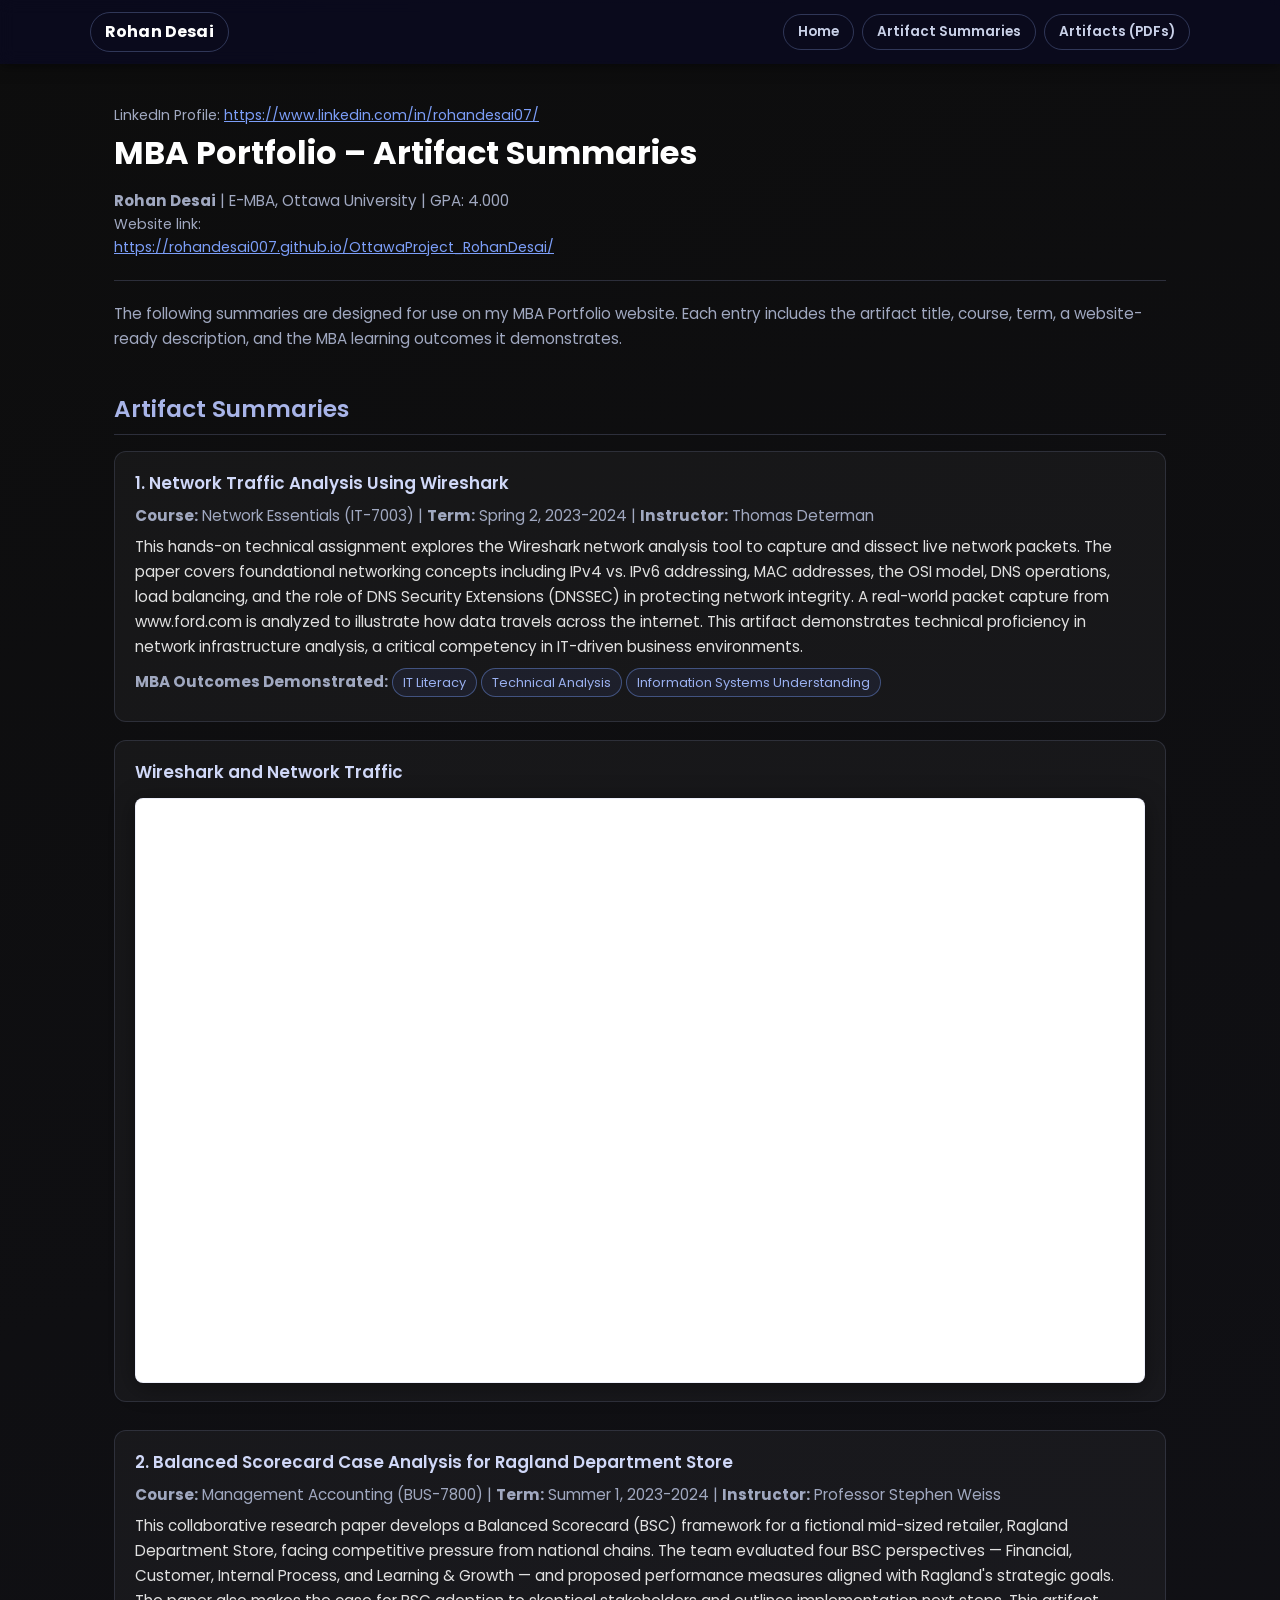
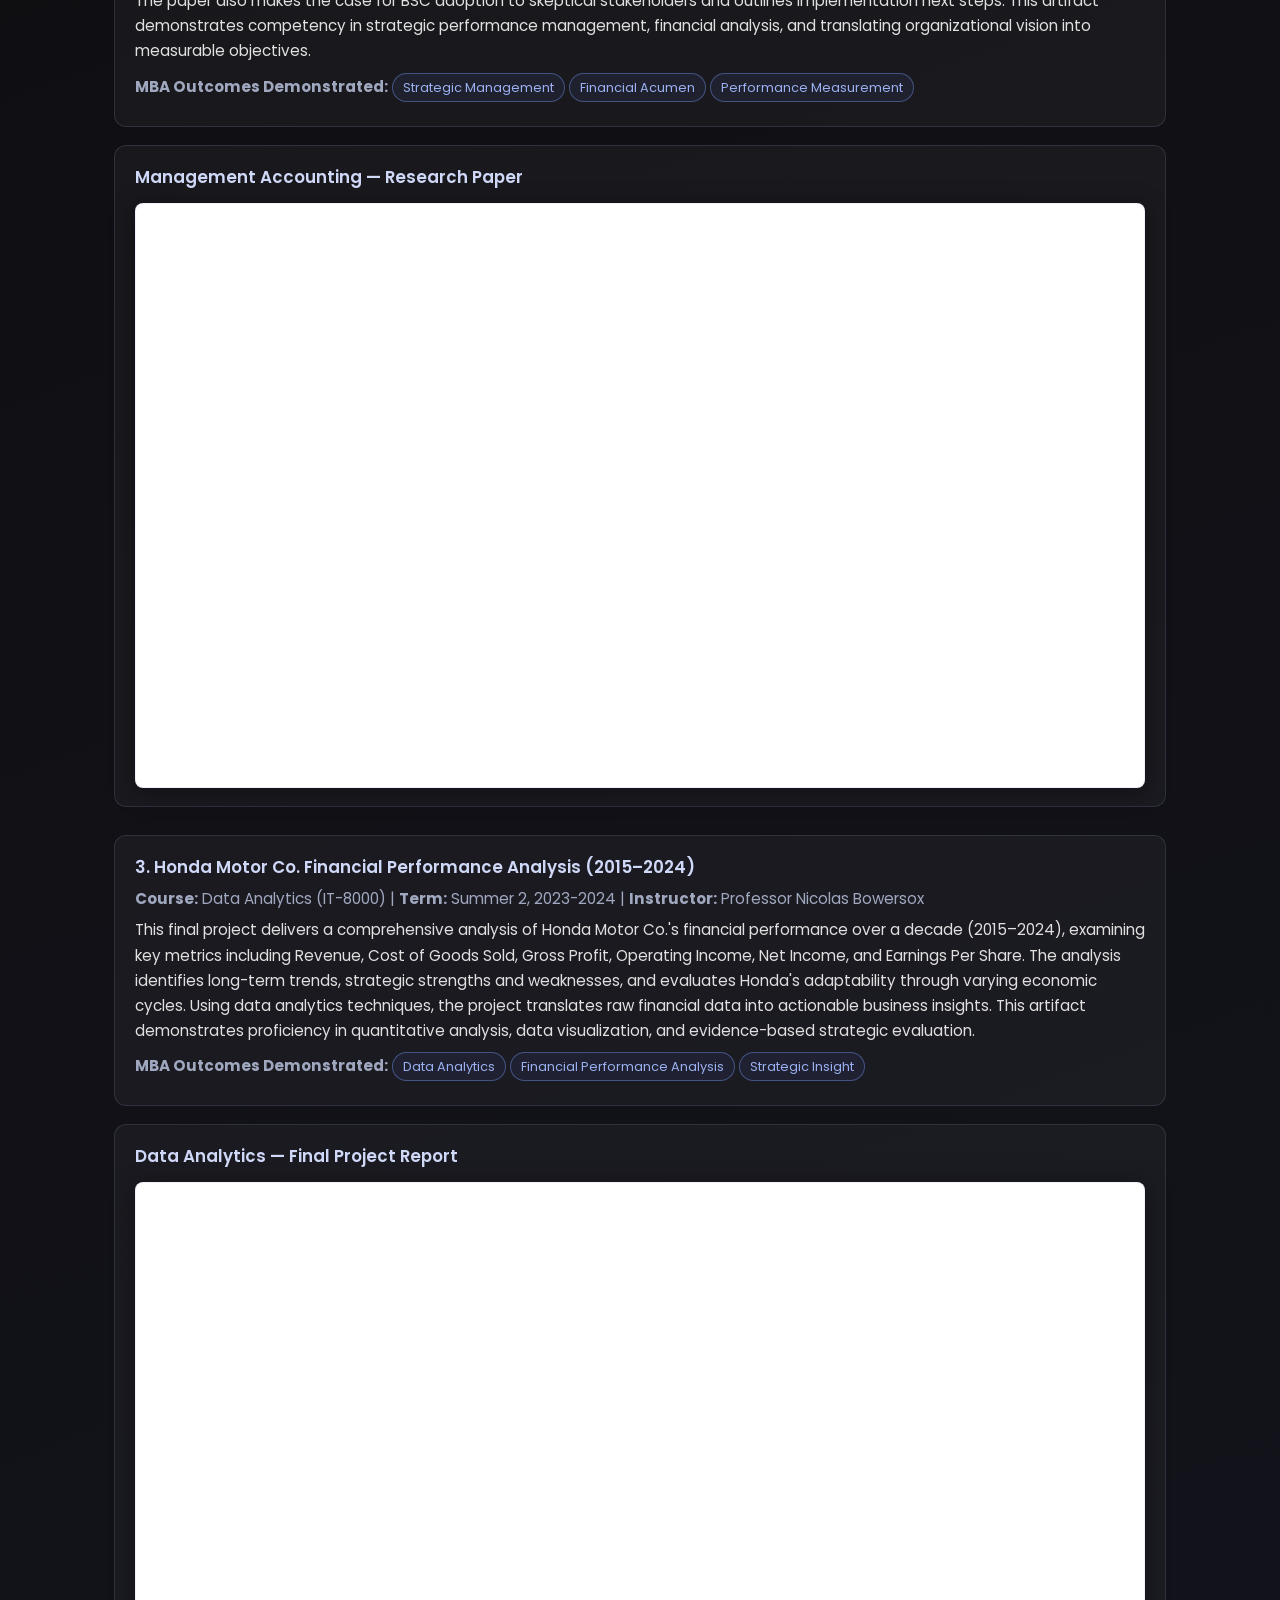
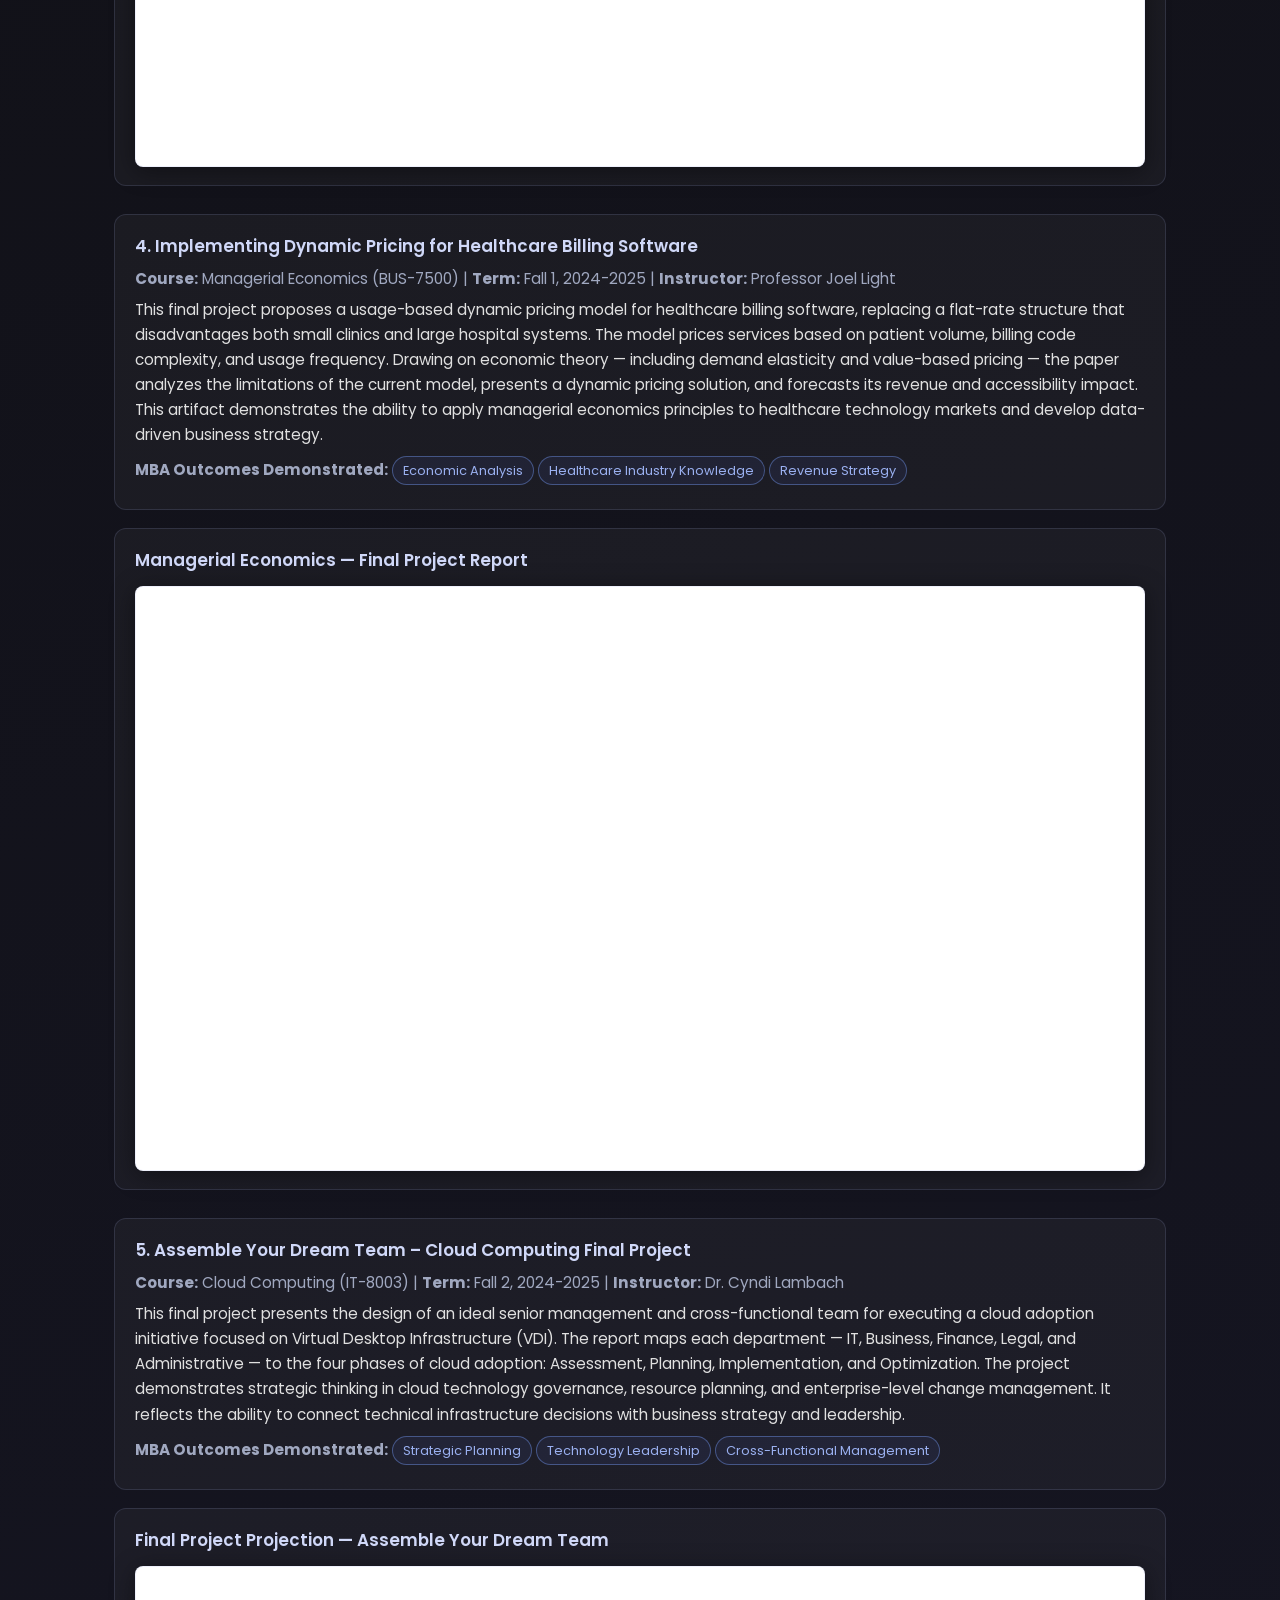
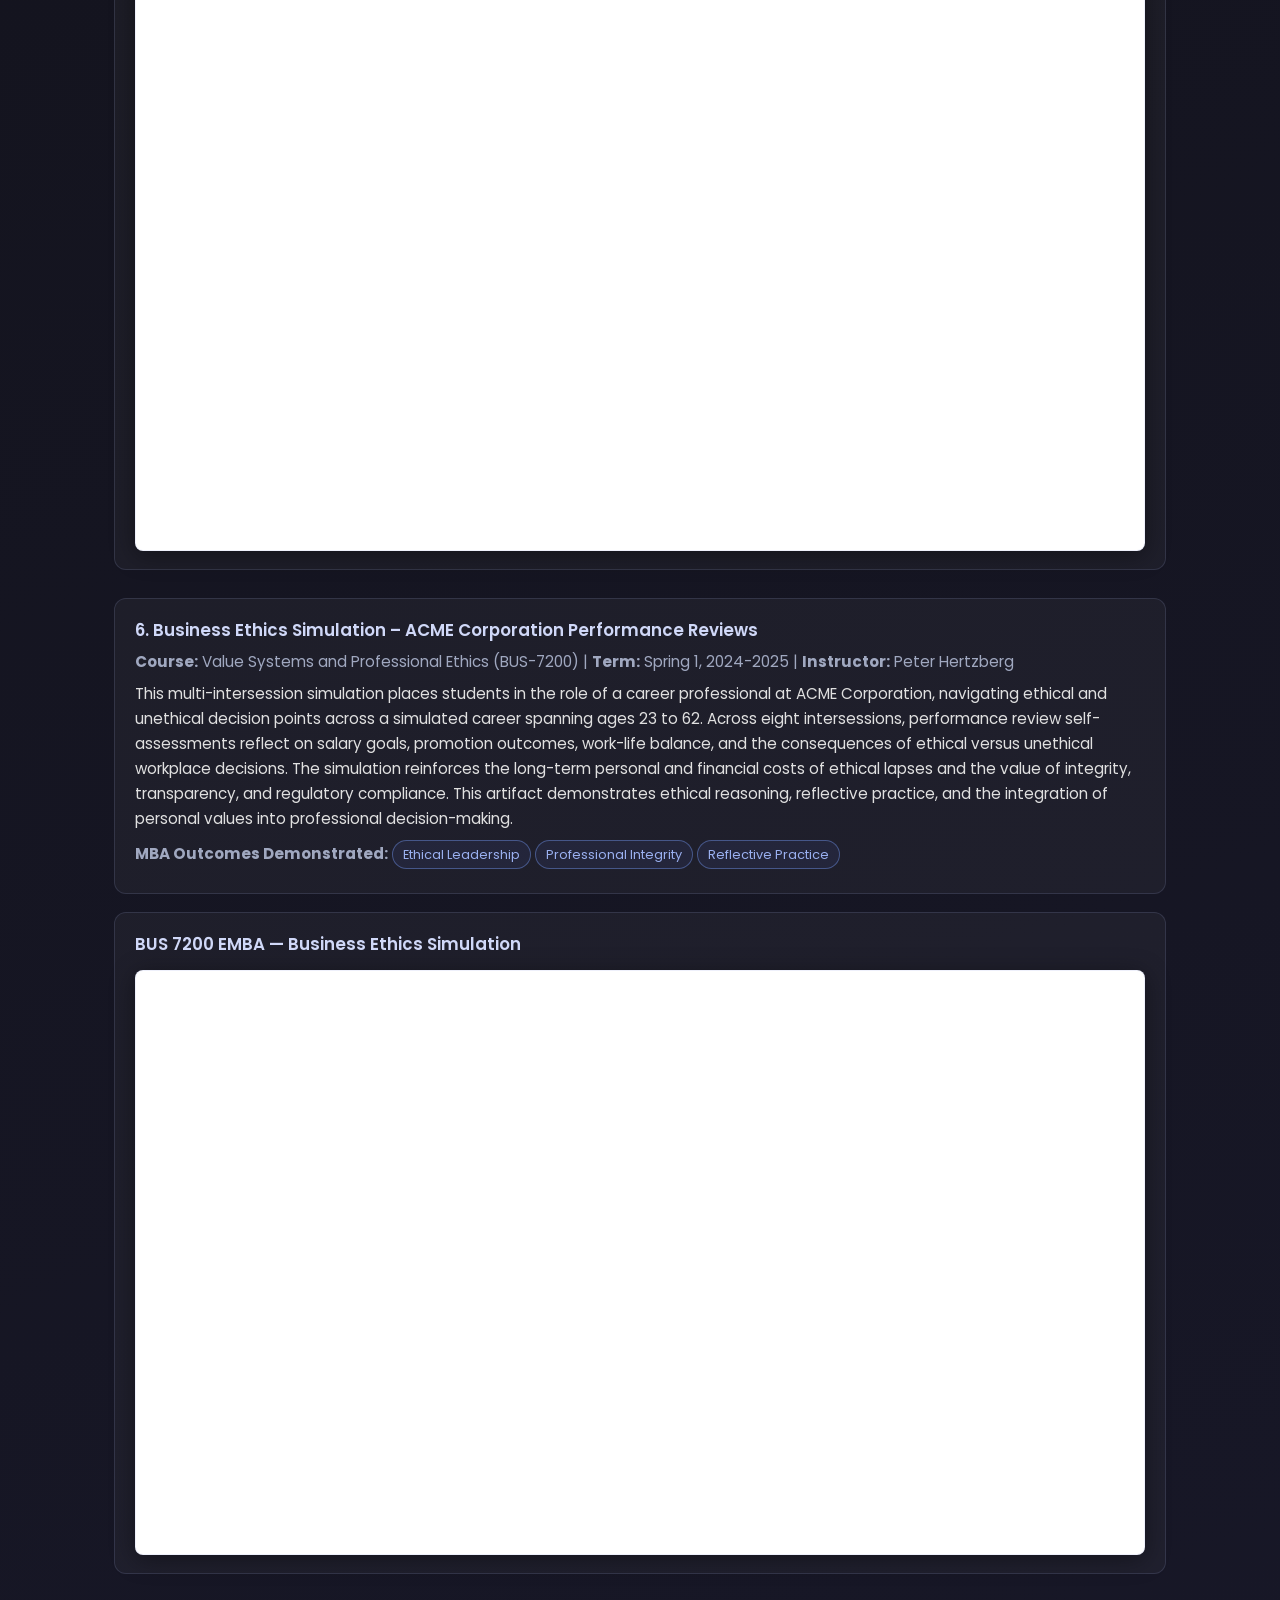
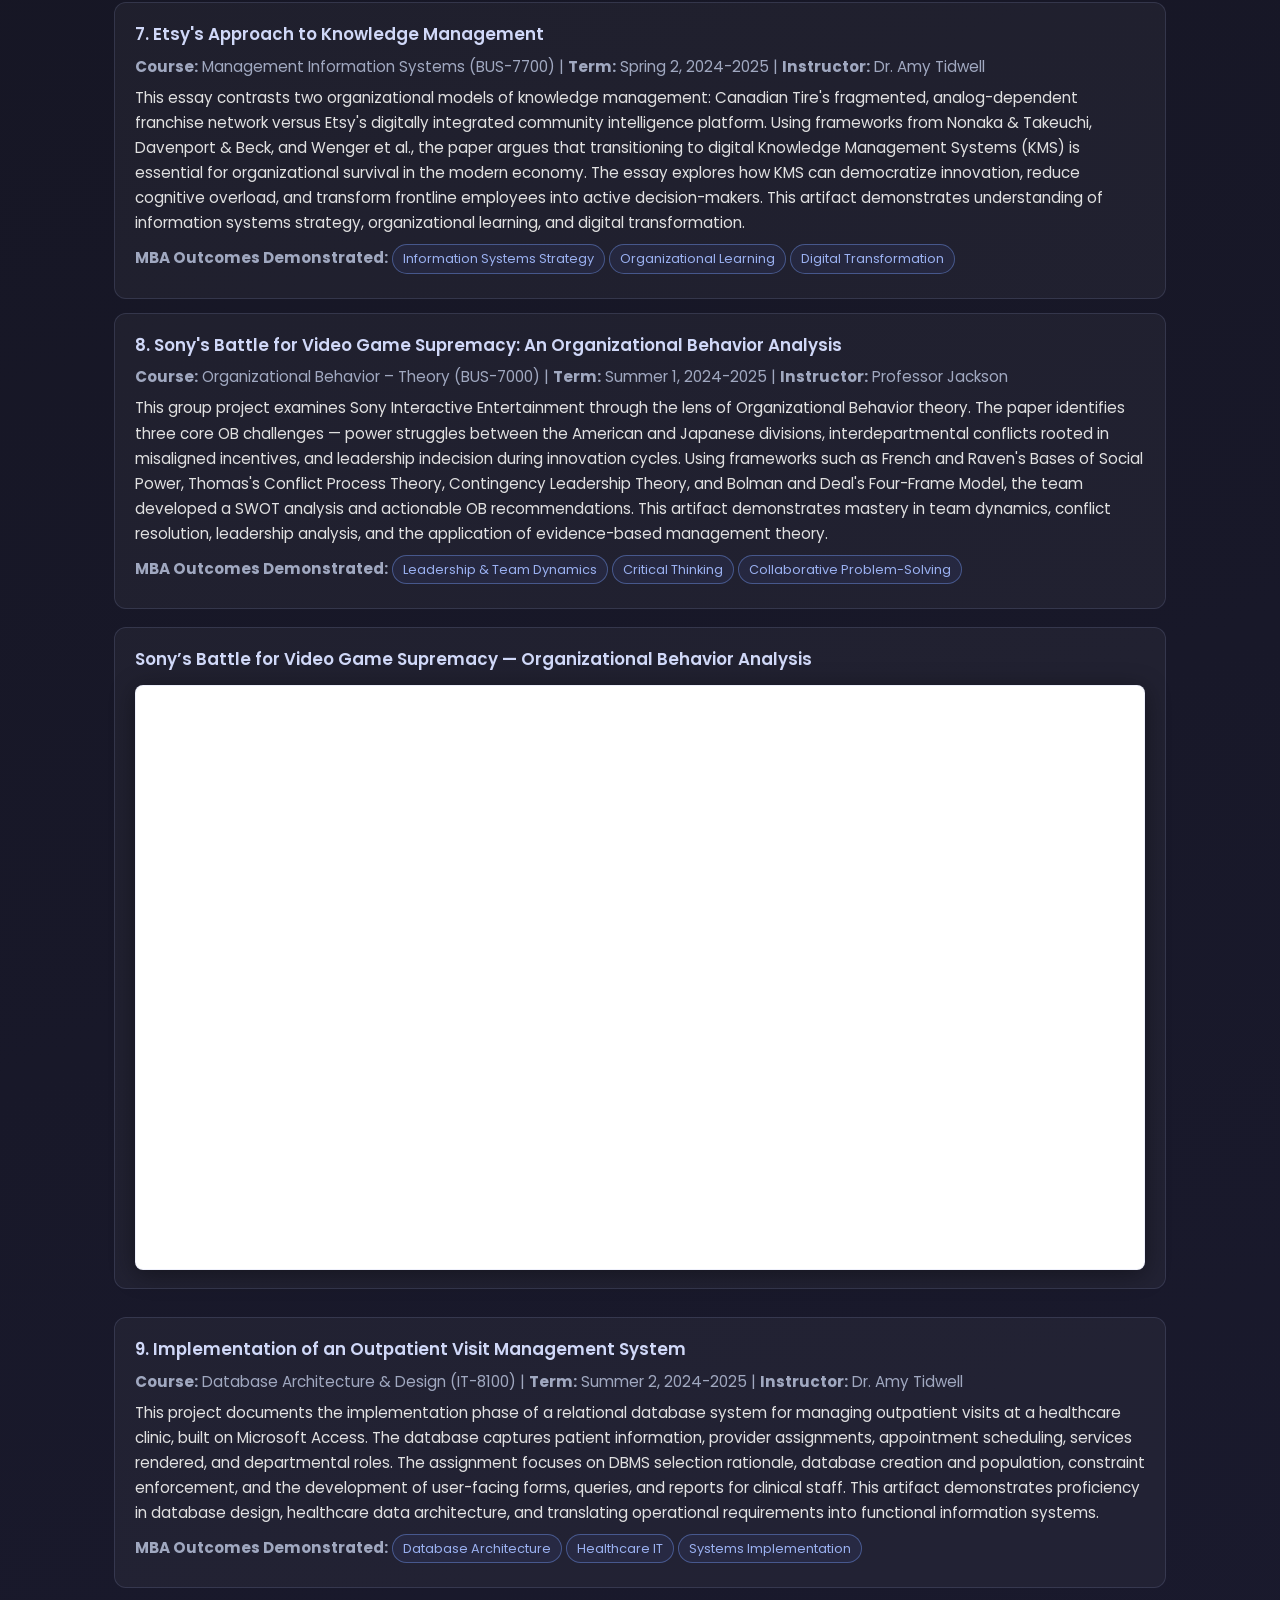
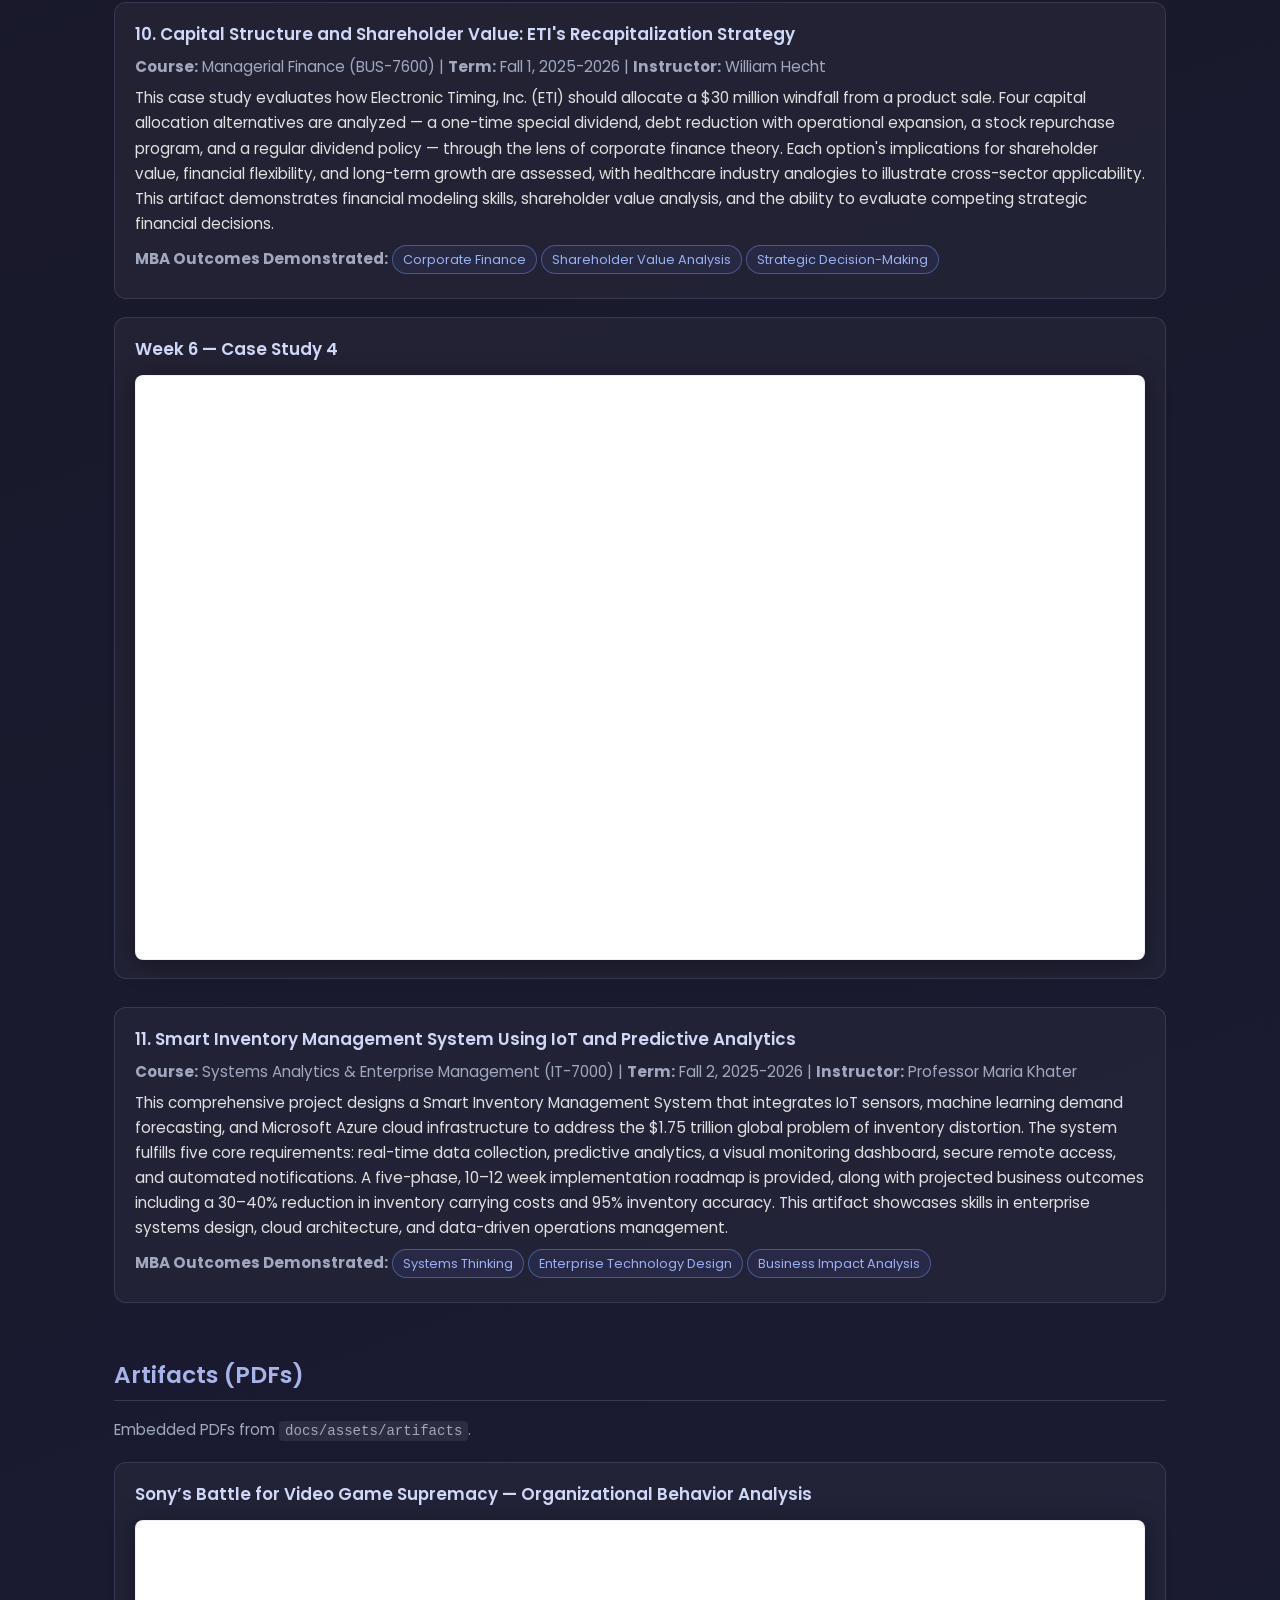
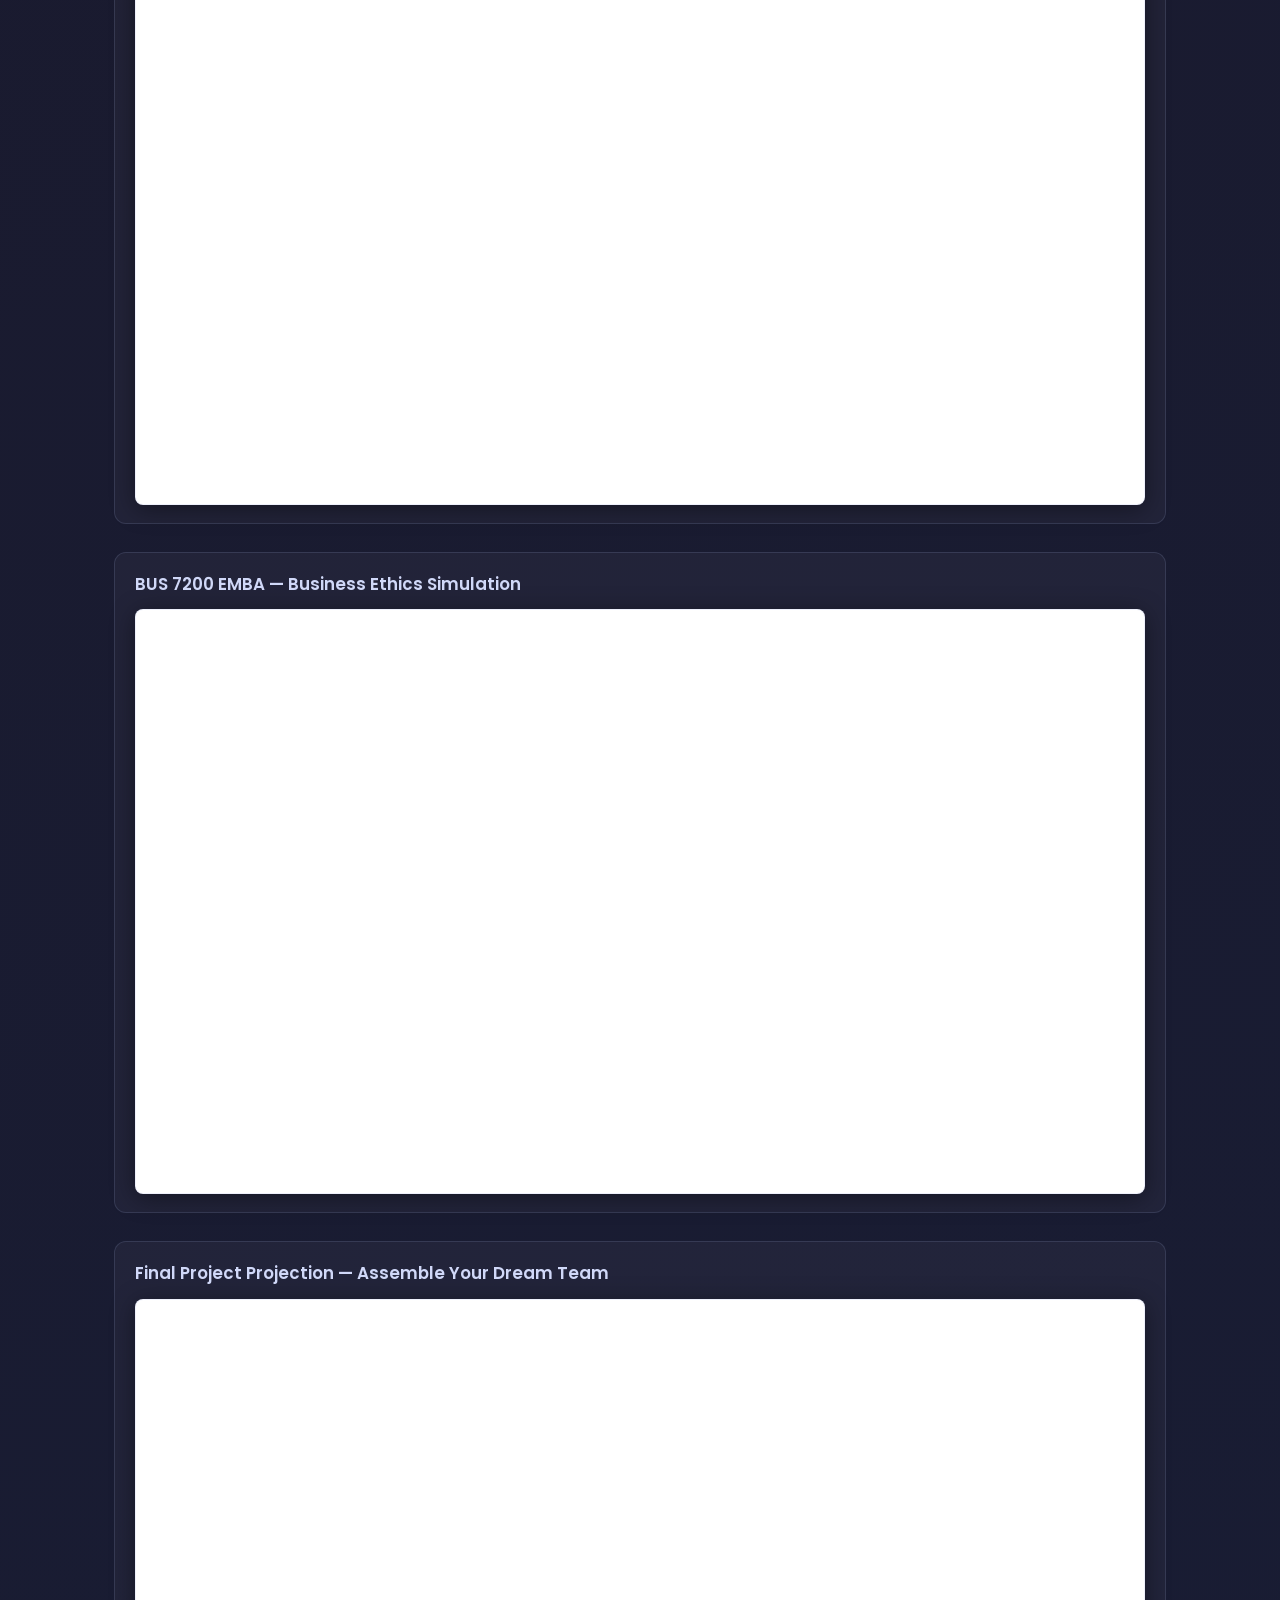
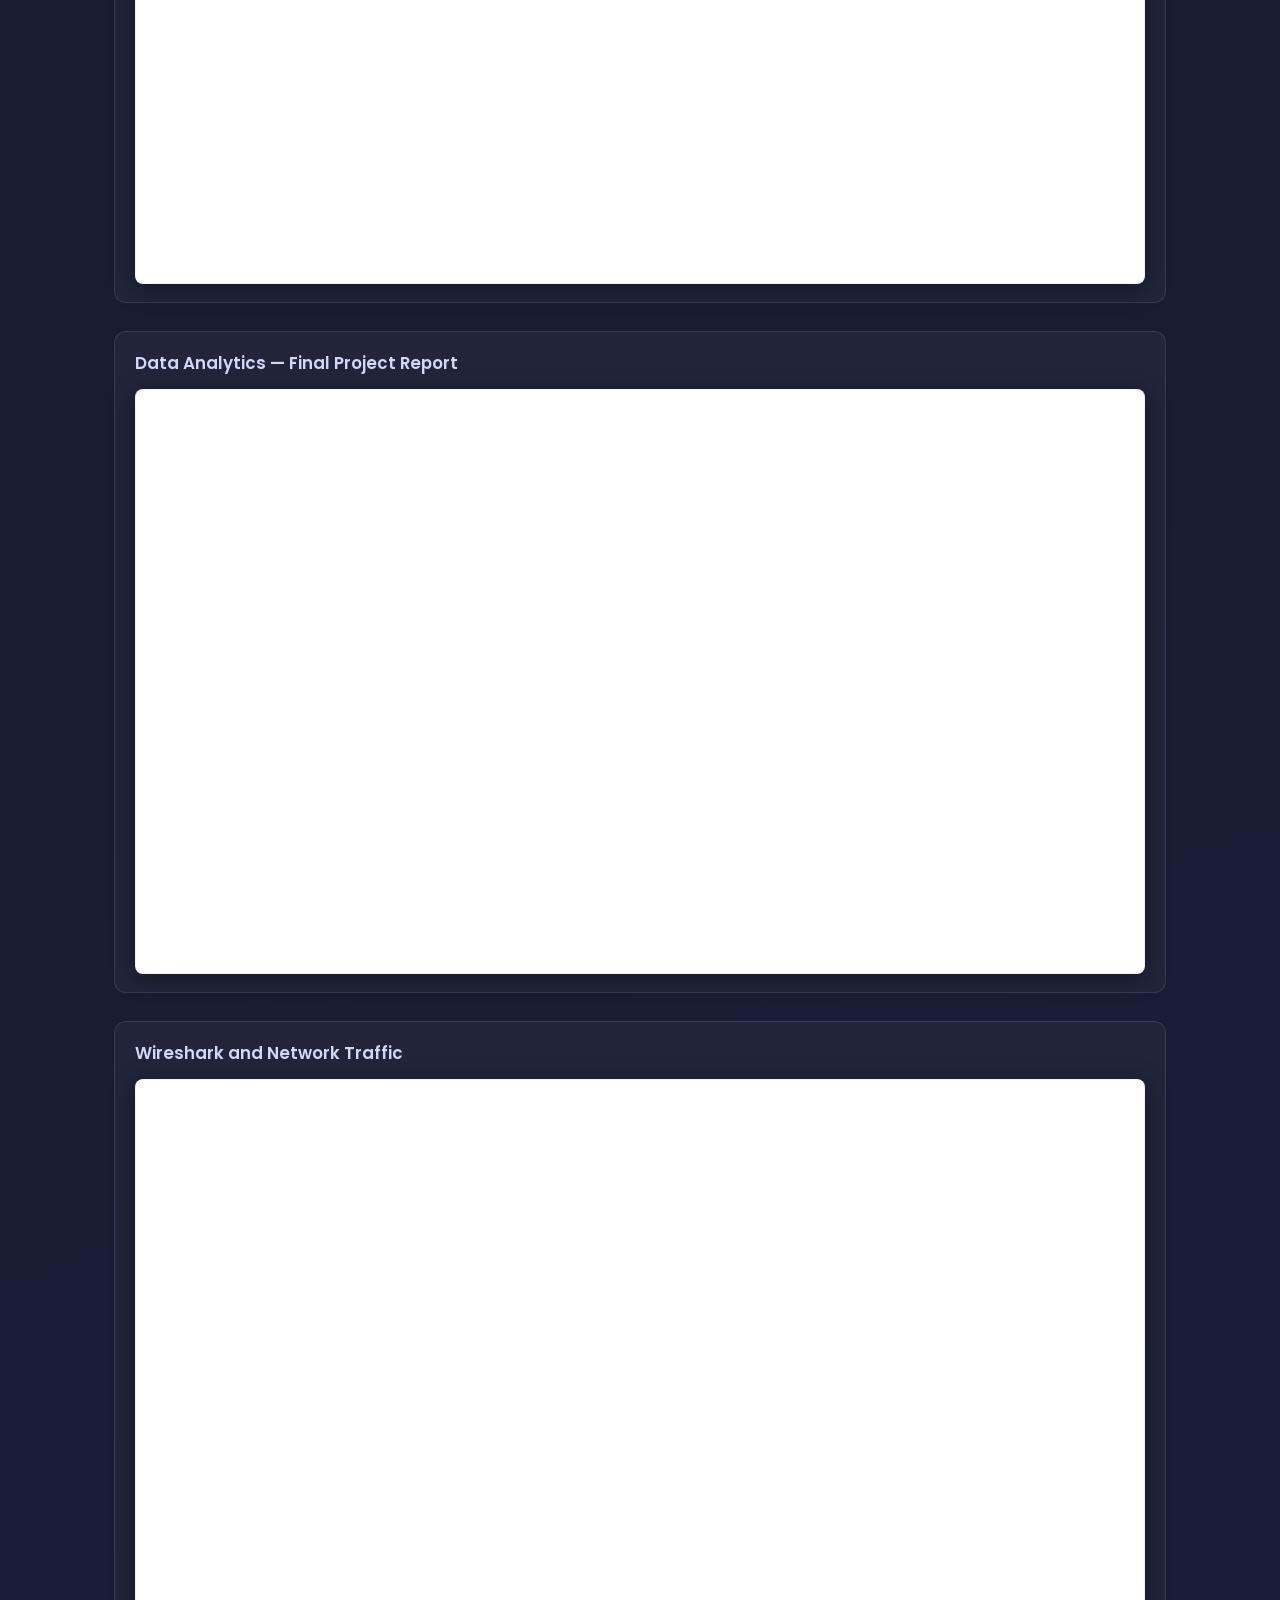
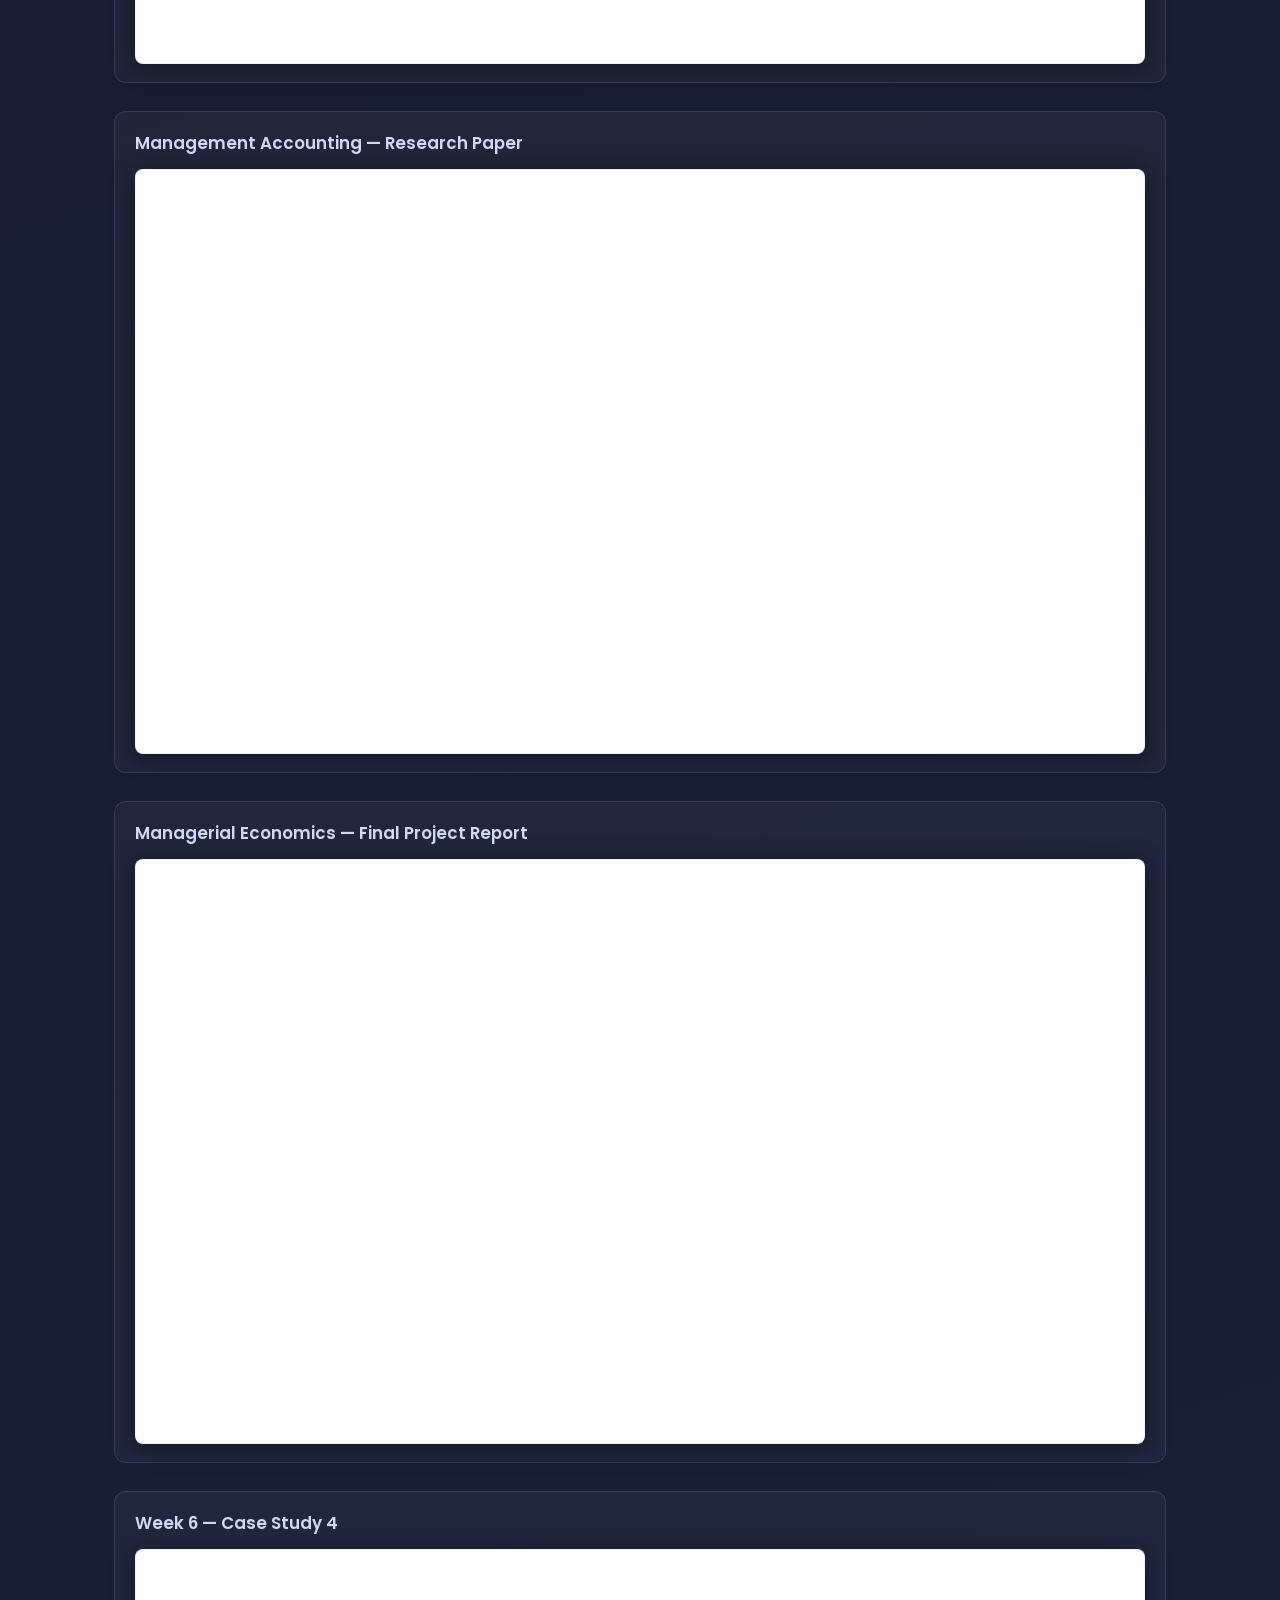
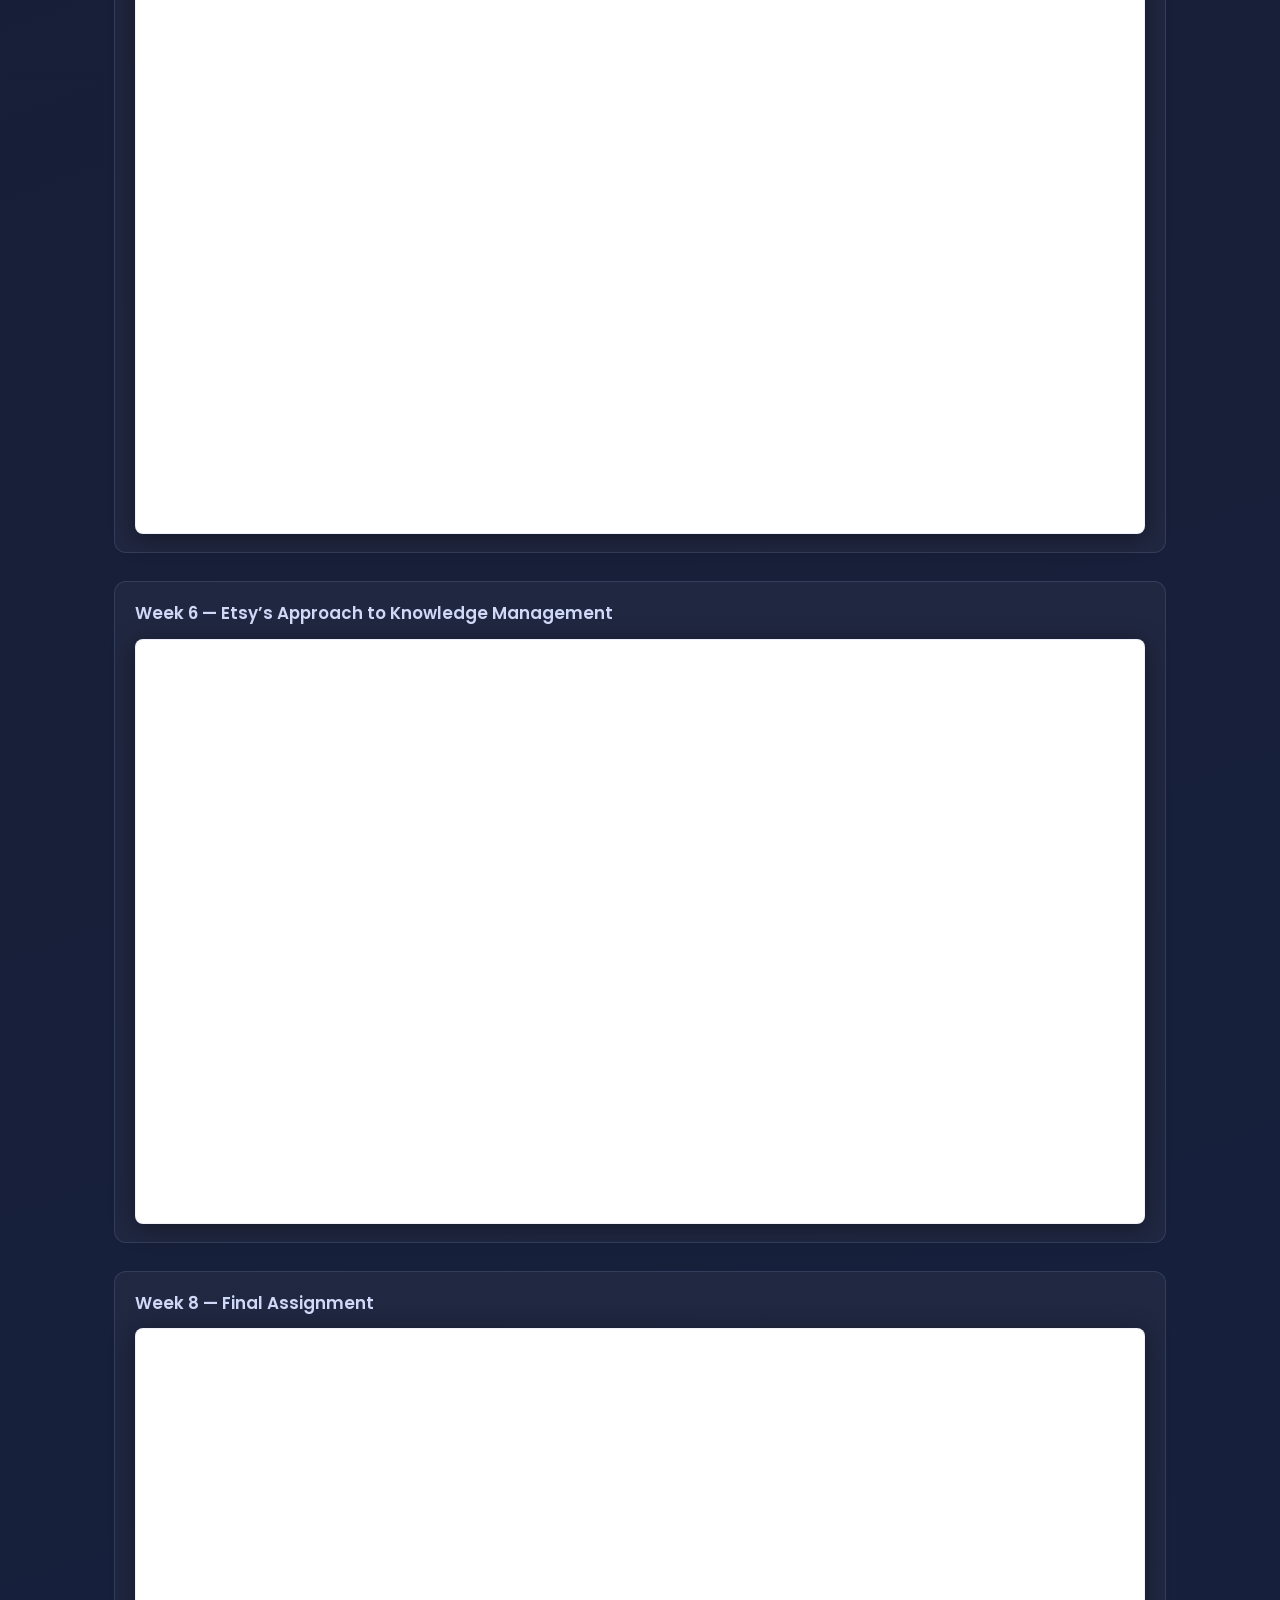
==== index.html @ d9ae275e "Update index.html" ====
<!DOCTYPE html>
<html lang="en">
<head>
  <meta charset="UTF-8" />
  <meta name="viewport" content="width=device-width, initial-scale=1.0" />
  <title>Rohan Desai — MBA Program Portfolio & Assessment</title>
  <link rel="stylesheet" href="docs/assets/style.css" />
</head>
<body>
  <nav>
    <div class="nav-inner">
      <a class="nav-brand" href="#home">Rohan Desai</a>
      <ul>
        <li><a href="#home">Home</a></li>
        <li><a href="#artifact-summaries">Artifact Summaries</a></li>
        <li><a href="#artifacts">Artifacts (PDFs)</a></li>
      </ul>
    </div>
  </nav>

  <header id="home">
    <p class="muted small">LinkedIn Profile: <a href="https://www.linkedin.com/in/rohandesai07/" target="_blank" rel="noopener">https://www.linkedin.com/in/rohandesai07/</a></p>
    <h1>MBA Portfolio – Artifact Summaries</h1>
    <p class="muted"><b>Rohan Desai</b> | E-MBA, Ottawa University | GPA: 4.000</p>
    <p class="muted small">
      Website link: <br />
      <a href="https://rohandesai007.github.io/OttawaProject_RohanDesai/" target="_blank" rel="noopener">
        https://rohandesai007.github.io/OttawaProject_RohanDesai/
      </a>
    </p>
    <hr />
    <p class="muted">
      The following summaries are designed for use on my MBA Portfolio website. Each entry includes the artifact title,
      course, term, a website-ready description, and the MBA learning outcomes it demonstrates.
    </p>
  </header>

  <section id="artifact-summaries">
    <h2>Artifact Summaries</h2>

    <div class="summary">
      <h3>1. Network Traffic Analysis Using Wireshark</h3>
      <p class="muted"><b>Course:</b> Network Essentials (IT-7003) | <b>Term:</b> Spring 2, 2023-2024 | <b>Instructor:</b> Thomas Determan</p>
      <p>
        This hands-on technical assignment explores the Wireshark network analysis tool to capture and dissect live network packets.
        The paper covers foundational networking concepts including IPv4 vs. IPv6 addressing, MAC addresses, the OSI model, DNS operations,
        load balancing, and the role of DNS Security Extensions (DNSSEC) in protecting network integrity. A real-world packet capture from
        www.ford.com is analyzed to illustrate how data travels across the internet. This artifact demonstrates technical proficiency in network
        infrastructure analysis, a critical competency in IT-driven business environments.
      </p>
      <p class="muted"><b>MBA Outcomes Demonstrated:</b>
        <span class="tag">IT Literacy</span><span class="tag">Technical Analysis</span><span class="tag">Information Systems Understanding</span>
      </p>
    </div>

        <div class="artifact">
      <h3>Wireshark and Network Traffic</h3>
      <iframe src="docs/assets/artifacts/Intersession_Five_Assignment-_Wireshark_and_Network_Traffic.pdf#toolbar=0&navpanes=0"></iframe>
    </div>

    <div class="summary">
      <h3>2. Balanced Scorecard Case Analysis for Ragland Department Store</h3>
      <p class="muted"><b>Course:</b> Management Accounting (BUS-7800) | <b>Term:</b> Summer 1, 2023-2024 | <b>Instructor:</b> Professor Stephen Weiss</p>
      <p>
        This collaborative research paper develops a Balanced Scorecard (BSC) framework for a fictional mid-sized retailer, Ragland Department Store,
        facing competitive pressure from national chains. The team evaluated four BSC perspectives — Financial, Customer, Internal Process, and Learning & Growth —
        and proposed performance measures aligned with Ragland's strategic goals. The paper also makes the case for BSC adoption to skeptical stakeholders and outlines
        implementation next steps. This artifact demonstrates competency in strategic performance management, financial analysis, and translating organizational vision into
        measurable objectives.
      </p>
      <p class="muted"><b>MBA Outcomes Demonstrated:</b>
        <span class="tag">Strategic Management</span><span class="tag">Financial Acumen</span><span class="tag">Performance Measurement</span>
      </p>
    </div>

        <div class="artifact">
      <h3>Management Accounting — Research Paper</h3>
      <iframe src="docs/assets/artifacts/Management_Accounting_-_Intersession_8_-Research_Paper.pdf#toolbar=0&navpanes=0"></iframe>
    </div>


    <div class="summary">
      <h3>3. Honda Motor Co. Financial Performance Analysis (2015–2024)</h3>
      <p class="muted"><b>Course:</b> Data Analytics (IT-8000) | <b>Term:</b> Summer 2, 2023-2024 | <b>Instructor:</b> Professor Nicolas Bowersox</p>
      <p>
        This final project delivers a comprehensive analysis of Honda Motor Co.'s financial performance over a decade (2015–2024), examining key metrics including
        Revenue, Cost of Goods Sold, Gross Profit, Operating Income, Net Income, and Earnings Per Share. The analysis identifies long-term trends, strategic strengths and
        weaknesses, and evaluates Honda's adaptability through varying economic cycles. Using data analytics techniques, the project translates raw financial data into actionable
        business insights. This artifact demonstrates proficiency in quantitative analysis, data visualization, and evidence-based strategic evaluation.
      </p>
      <p class="muted"><b>MBA Outcomes Demonstrated:</b>
        <span class="tag">Data Analytics</span><span class="tag">Financial Performance Analysis</span><span class="tag">Strategic Insight</span>
      </p>
    </div>

        <div class="artifact">
      <h3>Data Analytics — Final Project Report</h3>
      <iframe src="docs/assets/artifacts/Intersession_Eight_Data_Analytics_Final_Project_Report.pdf#toolbar=0&navpanes=0"></iframe>
    </div>

    <div class="summary">
      <h3>4. Implementing Dynamic Pricing for Healthcare Billing Software</h3>
      <p class="muted"><b>Course:</b> Managerial Economics (BUS-7500) | <b>Term:</b> Fall 1, 2024-2025 | <b>Instructor:</b> Professor Joel Light</p>
      <p>
        This final project proposes a usage-based dynamic pricing model for healthcare billing software, replacing a flat-rate structure that disadvantages both small clinics and
        large hospital systems. The model prices services based on patient volume, billing code complexity, and usage frequency. Drawing on economic theory — including demand
        elasticity and value-based pricing — the paper analyzes the limitations of the current model, presents a dynamic pricing solution, and forecasts its revenue and accessibility
        impact. This artifact demonstrates the ability to apply managerial economics principles to healthcare technology markets and develop data-driven business strategy.
      </p>
      <p class="muted"><b>MBA Outcomes Demonstrated:</b>
        <span class="tag">Economic Analysis</span><span class="tag">Healthcare Industry Knowledge</span><span class="tag">Revenue Strategy</span>
      </p>
    </div>


        <div class="artifact">
      <h3>Managerial Economics — Final Project Report</h3>
      <iframe src="docs/assets/artifacts/Managerial_Economics_Final_Project_Report.pdf#toolbar=0&navpanes=0"></iframe>
    </div>

    
    <div class="summary">
      <h3>5. Assemble Your Dream Team – Cloud Computing Final Project</h3>
      <p class="muted"><b>Course:</b> Cloud Computing (IT-8003) | <b>Term:</b> Fall 2, 2024-2025 | <b>Instructor:</b> Dr. Cyndi Lambach</p>
      <p>
        This final project presents the design of an ideal senior management and cross-functional team for executing a cloud adoption initiative focused on Virtual Desktop
        Infrastructure (VDI). The report maps each department — IT, Business, Finance, Legal, and Administrative — to the four phases of cloud adoption: Assessment, Planning,
        Implementation, and Optimization. The project demonstrates strategic thinking in cloud technology governance, resource planning, and enterprise-level change management.
        It reflects the ability to connect technical infrastructure decisions with business strategy and leadership.
      </p>
      <p class="muted"><b>MBA Outcomes Demonstrated:</b>
        <span class="tag">Strategic Planning</span><span class="tag">Technology Leadership</span><span class="tag">Cross-Functional Management</span>
      </p>
    </div>

     <div class="artifact">
      <h3>Final Project Projection — Assemble Your Dream Team</h3>
      <iframe src="docs/assets/artifacts/Final_Project_Projection-_Assemble_Your_Dream_Team.pdf#toolbar=0&navpanes=0"></iframe>
    </div>


    <div class="summary">
      <h3>6. Business Ethics Simulation – ACME Corporation Performance Reviews</h3>
      <p class="muted"><b>Course:</b> Value Systems and Professional Ethics (BUS-7200) | <b>Term:</b> Spring 1, 2024-2025 | <b>Instructor:</b> Peter Hertzberg</p>
      <p>
        This multi-intersession simulation places students in the role of a career professional at ACME Corporation, navigating ethical and unethical decision points across a simulated
        career spanning ages 23 to 62. Across eight intersessions, performance review self-assessments reflect on salary goals, promotion outcomes, work-life balance, and the
        consequences of ethical versus unethical workplace decisions. The simulation reinforces the long-term personal and financial costs of ethical lapses and the value of integrity,
        transparency, and regulatory compliance. This artifact demonstrates ethical reasoning, reflective practice, and the integration of personal values into professional decision-making.
      </p>
      <p class="muted"><b>MBA Outcomes Demonstrated:</b>
        <span class="tag">Ethical Leadership</span><span class="tag">Professional Integrity</span><span class="tag">Reflective Practice</span>
      </p>
    </div>

     <div class="artifact">
      <h3>BUS 7200 EMBA — Business Ethics Simulation</h3>
      <iframe src="docs/assets/artifacts/Final_BUS_7200_EMBA_Student_Report_-__Business_Ethics_Simulation.pdf#toolbar=0&navpanes=0"></iframe>
    </div>

    <div class="summary">
      <h3>7. Etsy's Approach to Knowledge Management</h3>
      <p class="muted"><b>Course:</b> Management Information Systems (BUS-7700) | <b>Term:</b> Spring 2, 2024-2025 | <b>Instructor:</b> Dr. Amy Tidwell</p>
      <p>
        This essay contrasts two organizational models of knowledge management: Canadian Tire's fragmented, analog-dependent franchise network versus Etsy's digitally integrated
        community intelligence platform. Using frameworks from Nonaka & Takeuchi, Davenport & Beck, and Wenger et al., the paper argues that transitioning to digital Knowledge
        Management Systems (KMS) is essential for organizational survival in the modern economy. The essay explores how KMS can democratize innovation, reduce cognitive overload,
        and transform frontline employees into active decision-makers. This artifact demonstrates understanding of information systems strategy, organizational learning, and digital transformation.
      </p>
      <p class="muted"><b>MBA Outcomes Demonstrated:</b>
        <span class="tag">Information Systems Strategy</span><span class="tag">Organizational Learning</span><span class="tag">Digital Transformation</span>
      </p>
    </div>

    <div class="summary">
      <h3>8. Sony's Battle for Video Game Supremacy: An Organizational Behavior Analysis</h3>
      <p class="muted"><b>Course:</b> Organizational Behavior – Theory (BUS-7000) | <b>Term:</b> Summer 1, 2024-2025 | <b>Instructor:</b> Professor Jackson</p>
      <p>
        This group project examines Sony Interactive Entertainment through the lens of Organizational Behavior theory. The paper identifies three core OB challenges — power struggles
        between the American and Japanese divisions, interdepartmental conflicts rooted in misaligned incentives, and leadership indecision during innovation cycles. Using frameworks
        such as French and Raven's Bases of Social Power, Thomas's Conflict Process Theory, Contingency Leadership Theory, and Bolman and Deal's Four-Frame Model, the team
        developed a SWOT analysis and actionable OB recommendations. This artifact demonstrates mastery in team dynamics, conflict resolution, leadership analysis, and the application
        of evidence-based management theory.
      </p>
      <p class="muted"><b>MBA Outcomes Demonstrated:</b>
        <span class="tag">Leadership & Team Dynamics</span><span class="tag">Critical Thinking</span><span class="tag">Collaborative Problem-Solving</span>
      </p>
    </div>

    <div class="artifact">
      <h3>Sony’s Battle for Video Game Supremacy — Organizational Behavior Analysis</h3>
      <iframe src="docs/assets/artifacts/Draft_Sony_s_Battle_for_Video_Game_Supremacy-_An_Organizational_Behavior_Analysis.pdf#toolbar=0&navpanes=0"></iframe>
    </div>

    

    <div class="summary">
      <h3>9. Implementation of an Outpatient Visit Management System</h3>
      <p class="muted"><b>Course:</b> Database Architecture & Design (IT-8100) | <b>Term:</b> Summer 2, 2024-2025 | <b>Instructor:</b> Dr. Amy Tidwell</p>
      <p>
        This project documents the implementation phase of a relational database system for managing outpatient visits at a healthcare clinic, built on Microsoft Access. The database
        captures patient information, provider assignments, appointment scheduling, services rendered, and departmental roles. The assignment focuses on DBMS selection rationale,
        database creation and population, constraint enforcement, and the development of user-facing forms, queries, and reports for clinical staff. This artifact demonstrates proficiency
        in database design, healthcare data architecture, and translating operational requirements into functional information systems.
      </p>
      <p class="muted"><b>MBA Outcomes Demonstrated:</b>
        <span class="tag">Database Architecture</span><span class="tag">Healthcare IT</span><span class="tag">Systems Implementation</span>
      </p>
    </div>

    <div class="summary">
      <h3>10. Capital Structure and Shareholder Value: ETI's Recapitalization Strategy</h3>
      <p class="muted"><b>Course:</b> Managerial Finance (BUS-7600) | <b>Term:</b> Fall 1, 2025-2026 | <b>Instructor:</b> William Hecht</p>
      <p>
        This case study evaluates how Electronic Timing, Inc. (ETI) should allocate a $30 million windfall from a product sale. Four capital allocation alternatives are analyzed — a
        one-time special dividend, debt reduction with operational expansion, a stock repurchase program, and a regular dividend policy — through the lens of corporate finance theory.
        Each option's implications for shareholder value, financial flexibility, and long-term growth are assessed, with healthcare industry analogies to illustrate cross-sector applicability.
        This artifact demonstrates financial modeling skills, shareholder value analysis, and the ability to evaluate competing strategic financial decisions.
      </p>
      <p class="muted"><b>MBA Outcomes Demonstrated:</b>
        <span class="tag">Corporate Finance</span><span class="tag">Shareholder Value Analysis</span><span class="tag">Strategic Decision-Making</span>
      </p>
    </div>

        <div class="artifact">
      <h3>Week 6 — Case Study 4</h3>
      <iframe src="docs/assets/artifacts/Week6_Case_Study4.pdf#toolbar=0&navpanes=0"></iframe>
    </div>

    <div class="summary">
      <h3>11. Smart Inventory Management System Using IoT and Predictive Analytics</h3>
      <p class="muted"><b>Course:</b> Systems Analytics & Enterprise Management (IT-7000) | <b>Term:</b> Fall 2, 2025-2026 | <b>Instructor:</b> Professor Maria Khater</p>
      <p>
        This comprehensive project designs a Smart Inventory Management System that integrates IoT sensors, machine learning demand forecasting, and Microsoft Azure cloud
        infrastructure to address the $1.75 trillion global problem of inventory distortion. The system fulfills five core requirements: real-time data collection, predictive analytics,
        a visual monitoring dashboard, secure remote access, and automated notifications. A five-phase, 10–12 week implementation roadmap is provided, along with projected business
        outcomes including a 30–40% reduction in inventory carrying costs and 95% inventory accuracy. This artifact showcases skills in enterprise systems design, cloud architecture,
        and data-driven operations management.
      </p>
      <p class="muted"><b>MBA Outcomes Demonstrated:</b>
        <span class="tag">Systems Thinking</span><span class="tag">Enterprise Technology Design</span><span class="tag">Business Impact Analysis</span>
      </p>
    </div>
  </section>

  <section id="artifacts">
    <h2>Artifacts (PDFs)</h2>
    <p class="muted">Embedded PDFs from <code>docs/assets/artifacts</code>.</p>

    <div class="artifact">
      <h3>Sony’s Battle for Video Game Supremacy — Organizational Behavior Analysis</h3>
      <iframe src="docs/assets/artifacts/Draft_Sony_s_Battle_for_Video_Game_Supremacy-_An_Organizational_Behavior_Analysis.pdf#toolbar=0&navpanes=0"></iframe>
    </div>

    <div class="artifact">
      <h3>BUS 7200 EMBA — Business Ethics Simulation</h3>
      <iframe src="docs/assets/artifacts/Final_BUS_7200_EMBA_Student_Report_-__Business_Ethics_Simulation.pdf#toolbar=0&navpanes=0"></iframe>
    </div>

    <div class="artifact">
      <h3>Final Project Projection — Assemble Your Dream Team</h3>
      <iframe src="docs/assets/artifacts/Final_Project_Projection-_Assemble_Your_Dream_Team.pdf#toolbar=0&navpanes=0"></iframe>
    </div>

    <div class="artifact">
      <h3>Data Analytics — Final Project Report</h3>
      <iframe src="docs/assets/artifacts/Intersession_Eight_Data_Analytics_Final_Project_Report.pdf#toolbar=0&navpanes=0"></iframe>
    </div>

    <div class="artifact">
      <h3>Wireshark and Network Traffic</h3>
      <iframe src="docs/assets/artifacts/Intersession_Five_Assignment-_Wireshark_and_Network_Traffic.pdf#toolbar=0&navpanes=0"></iframe>
    </div>

    <div class="artifact">
      <h3>Management Accounting — Research Paper</h3>
      <iframe src="docs/assets/artifacts/Management_Accounting_-_Intersession_8_-Research_Paper.pdf#toolbar=0&navpanes=0"></iframe>
    </div>

    <div class="artifact">
      <h3>Managerial Economics — Final Project Report</h3>
      <iframe src="docs/assets/artifacts/Managerial_Economics_Final_Project_Report.pdf#toolbar=0&navpanes=0"></iframe>
    </div>

    <div class="artifact">
      <h3>Week 6 — Case Study 4</h3>
      <iframe src="docs/assets/artifacts/Week6_Case_Study4.pdf#toolbar=0&navpanes=0"></iframe>
    </div>

    <div class="artifact">
      <h3>Week 6 — Etsy’s Approach to Knowledge Management</h3>
      <iframe src="docs/assets/artifacts/Week_6_-_Etsy_s_Approach_to_Knowledge_Management.pdf#toolbar=0&navpanes=0"></iframe>
    </div>

    <div class="artifact">
      <h3>Week 8 — Final Assignment</h3>
      <iframe src="docs/assets/artifacts/Week_8_Final_Assignment_Rohan_Desai.pdf#toolbar=0&navpanes=0"></iframe>
    </div>

    <div class="artifact">
      <h3>Week 7 (Updated)</h3>
      <iframe src="docs/assets/artifacts/week7_updated.pdf#toolbar=0&navpanes=0"></iframe>
    </div>
  </section>


  <footer class="site-footer">
    <div class="footer-inner">
      <p><strong>Rohan Desai</strong> &mdash; Dallas, TX</p>
      <p>
        <a href="tel:+18625886989">862-588-6989</a>
        &nbsp;|&nbsp;
        <a href="mailto:rohan.acme@gmail.com">rohan.acme@gmail.com</a>
      </p>
    </div>
  </footer>

</body>
</html>
---- docs/assets/style.css ----
@import url('https://fonts.googleapis.com/css2?family=Poppins:wght@300;400;600;700&display=swap');

*, *::before, *::after { box-sizing: border-box; margin: 0; padding: 0; }

html { scroll-behavior: smooth; }

body {
  font-family: 'Poppins', Arial, sans-serif;
  background: linear-gradient(160deg, #0d0d0d 0%, #1a1a2e 50%, #16213e 100%);
  min-height: 100vh;
  color: #e0e0e0;
  line-height: 1.6;
}

/* ── Navigation ─────────────────────────────────────────── */
nav {
  position: sticky;
  top: 0;
  z-index: 100;
  background: rgba(10, 10, 30, 0.92);
  backdrop-filter: blur(8px);
  box-shadow: 0 2px 12px rgba(0, 0, 0, 0.5);
  padding: 0 24px;
}

.nav-inner {
  max-width: 1100px;
  margin: 0 auto;
  display: flex;
  align-items: center;
  justify-content: space-between;
  gap: 16px;
  padding: 12px 0;
}

.nav-brand {
  font-size: 1rem;
  font-weight: 700;
  color: #ffffff;
  text-decoration: none;
  white-space: nowrap;
  flex-shrink: 0;
  letter-spacing: 0.01em;
}

.nav-brand:hover { color: #adc0ff; }

nav ul {
  list-style: none;
  display: flex;
  flex-wrap: wrap;
  gap: 8px;
  align-items: center;
  justify-content: flex-end;
}

nav a {
  display: inline-block;
  text-decoration: none;
  font-weight: 600;
  font-size: 0.85rem;
  color: #c9d1e8;
  padding: 6px 14px;
  border: 1px solid rgba(120, 140, 200, 0.35);
  border-radius: 999px;
  transition: background 0.2s, color 0.2s, border-color 0.2s;
}

nav a:hover,
nav a:focus-visible {
  background: rgba(100, 130, 255, 0.2);
  color: #ffffff;
  border-color: rgba(100, 130, 255, 0.6);
  outline: none;
}

@media (max-width: 640px) {
  .nav-inner {
    flex-direction: column;
    align-items: flex-start;
    padding: 10px 0;
    gap: 8px;
  }

  nav ul {
    justify-content: flex-start;
  }
}

/* ── Layout wrapper ─────────────────────────────────────── */
header, section {
  max-width: 1100px;
  margin: 0 auto;
  padding: 32px 24px 8px;
}

header { padding-top: 40px; }

/* ── Typography ─────────────────────────────────────────── */
h1 {
  font-size: 2rem;
  font-weight: 700;
  color: #ffffff;
  margin-bottom: 10px;
}

h2 {
  font-size: 1.45rem;
  font-weight: 600;
  color: #a8b4e8;
  margin-bottom: 16px;
  padding-bottom: 6px;
  border-bottom: 1px solid rgba(168, 180, 232, 0.2);
}

h3 {
  font-size: 1.05rem;
  font-weight: 600;
  color: #d0d8f8;
  margin-bottom: 8px;
}

p, li { font-size: 0.95rem; line-height: 1.65; }

.muted { color: #a0a8c0; }

.small { font-size: 0.88rem; }

hr {
  border: 0;
  border-top: 1px solid rgba(168, 180, 232, 0.2);
  margin: 20px 0;
}

a { color: #7c9ef8; }
a:hover { color: #adc0ff; }

code {
  background: rgba(255,255,255,0.08);
  padding: 2px 6px;
  border-radius: 4px;
  font-size: 0.88rem;
}

/* ── Tags ───────────────────────────────────────────────── */
.tag {
  display: inline-block;
  padding: 3px 10px;
  border: 1px solid rgba(120, 160, 255, 0.4);
  border-radius: 999px;
  margin: 3px 4px 0 0;
  font-size: 0.8rem;
  color: #9ab0f0;
  background: rgba(100, 130, 255, 0.08);
}

/* ── Summary cards ──────────────────────────────────────── */
.summary {
  background: rgba(255, 255, 255, 0.04);
  border: 1px solid rgba(168, 180, 232, 0.15);
  border-radius: 12px;
  padding: 18px 20px;
  margin: 14px 0;
  transition: box-shadow 0.2s;
}

.summary:hover { box-shadow: 0 4px 20px rgba(100, 130, 255, 0.12); }

.summary h3 { margin-bottom: 6px; }
.summary p  { margin: 6px 0; }

/* ── Artifact cards ─────────────────────────────────────── */
.artifact {
  background: rgba(255, 255, 255, 0.04);
  border: 1px solid rgba(168, 180, 232, 0.15);
  border-radius: 12px;
  padding: 18px 20px;
  margin: 18px 0 28px;
}

.artifact h3 { margin-bottom: 12px; }

/* ── iframes ────────────────────────────────────────────── */
iframe {
  display: block;
  width: 100%;
  height: clamp(480px, 65vh, 860px);
  border: 1px solid rgba(168, 180, 232, 0.2);
  border-radius: 8px;
  background: #fff;
  box-shadow: 0 4px 24px rgba(0, 0, 0, 0.4);
  margin: 0 auto;
}

/* ── Footer ─────────────────────────────────────────────── */
.site-footer {
  margin-top: 40px;
  border-top: 1px solid rgba(168, 180, 232, 0.2);
  padding: 24px 24px;
  color: #a0a8c0;
  font-size: 0.88rem;
  text-align: center;
}

.footer-inner {
  max-width: 1100px;
  margin: 0 auto;
}

.site-footer p { margin: 4px 0; }
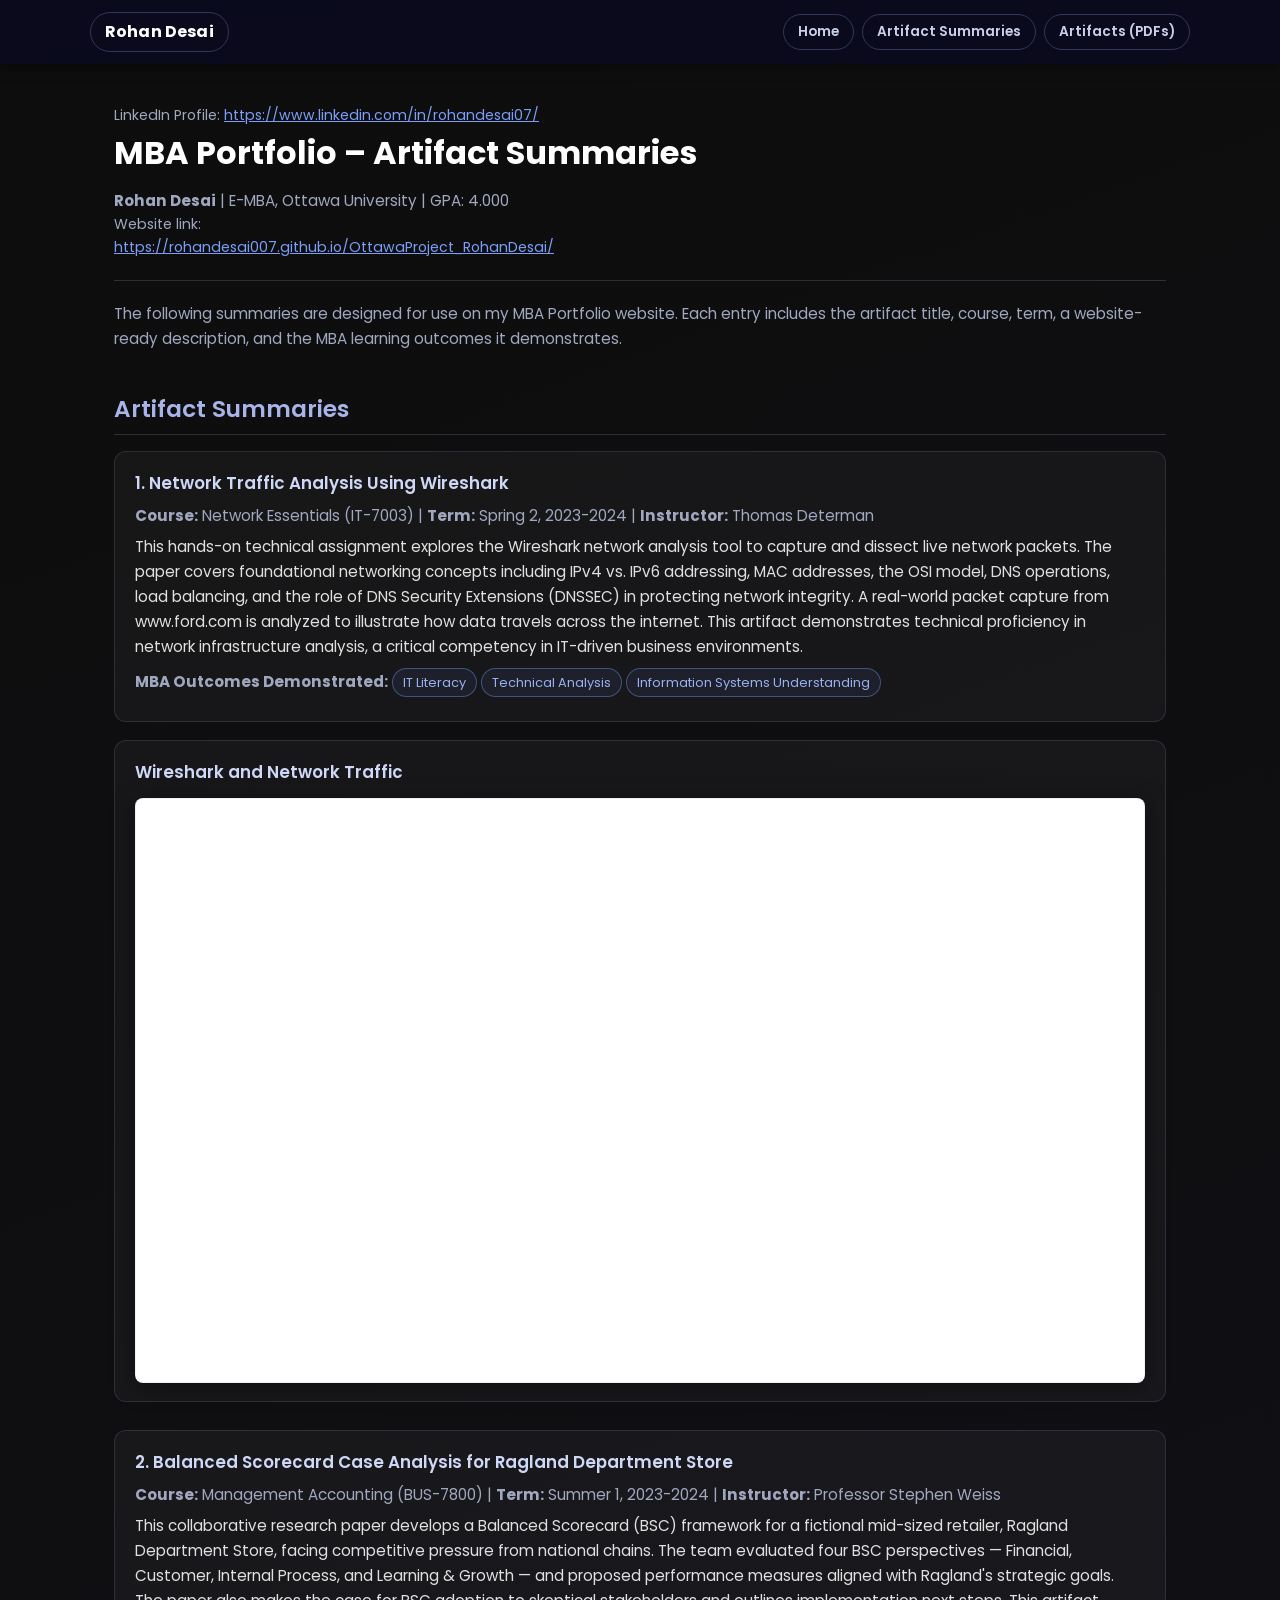
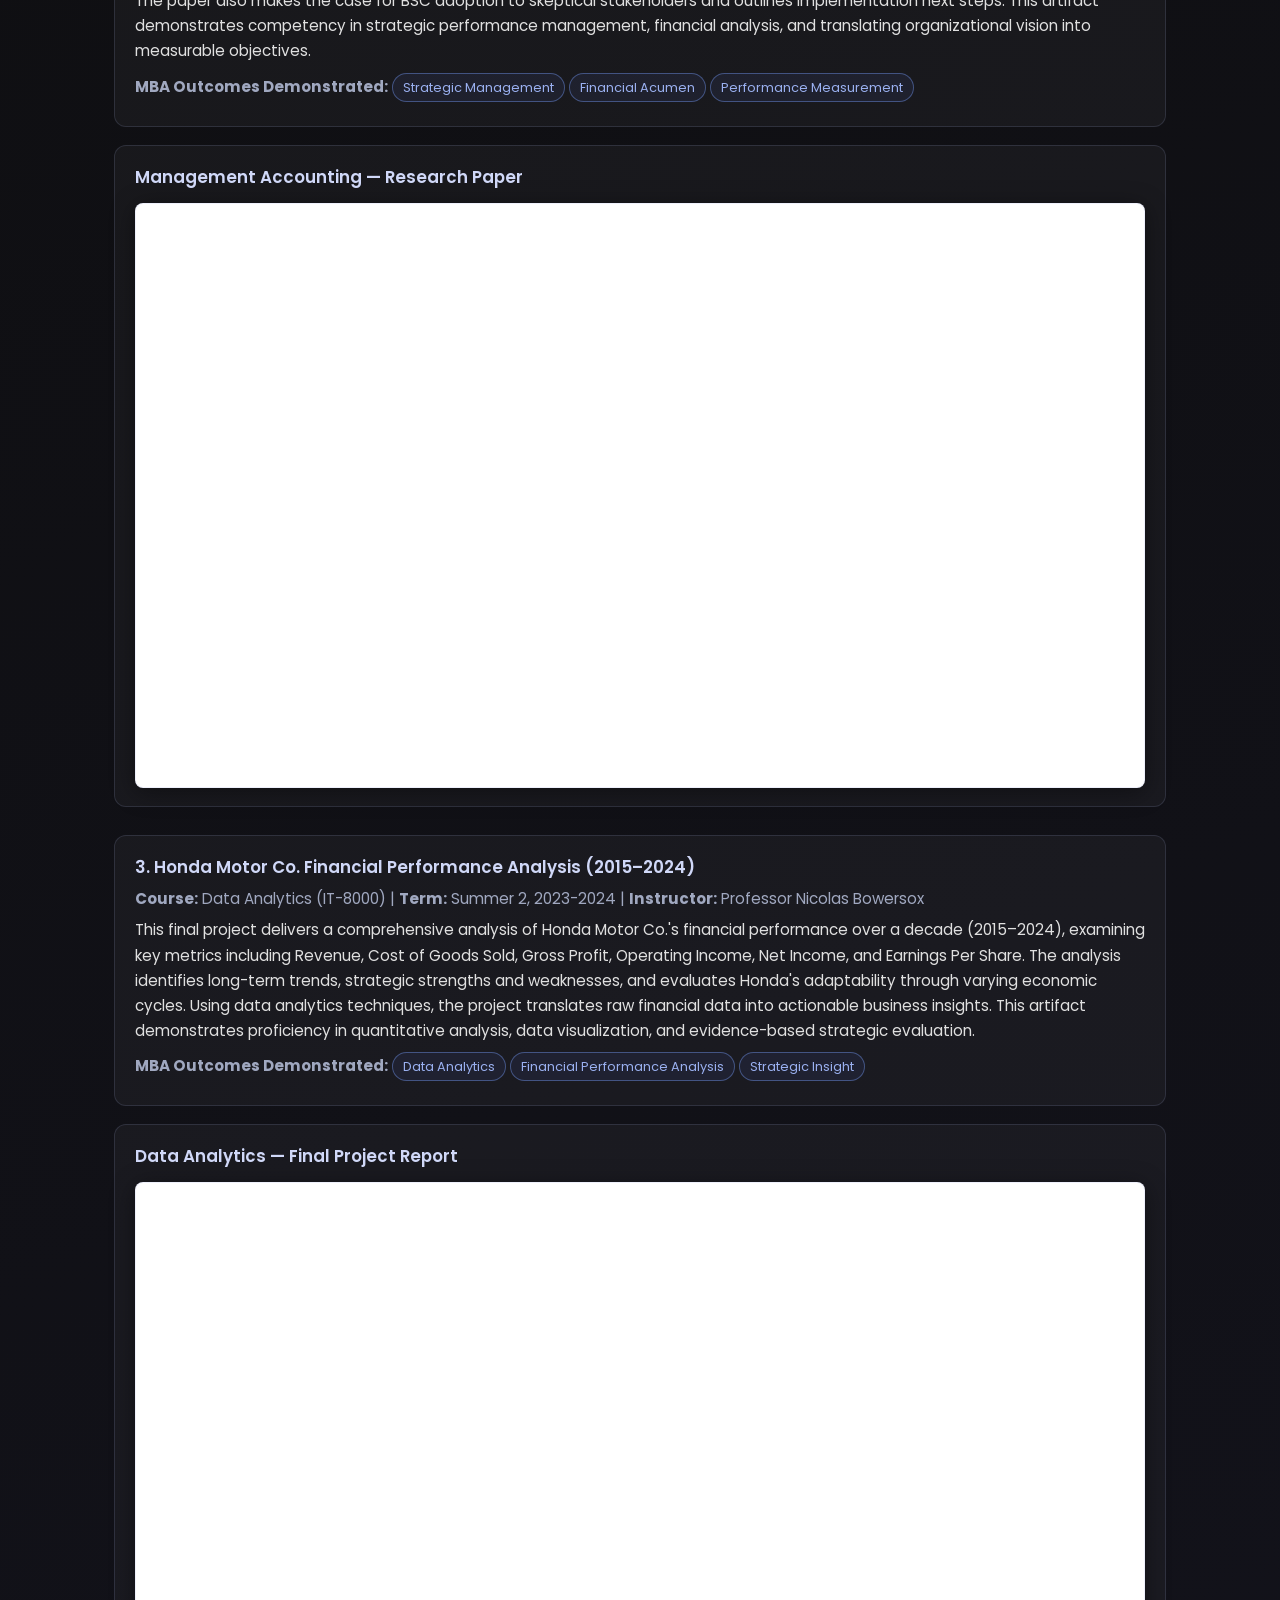
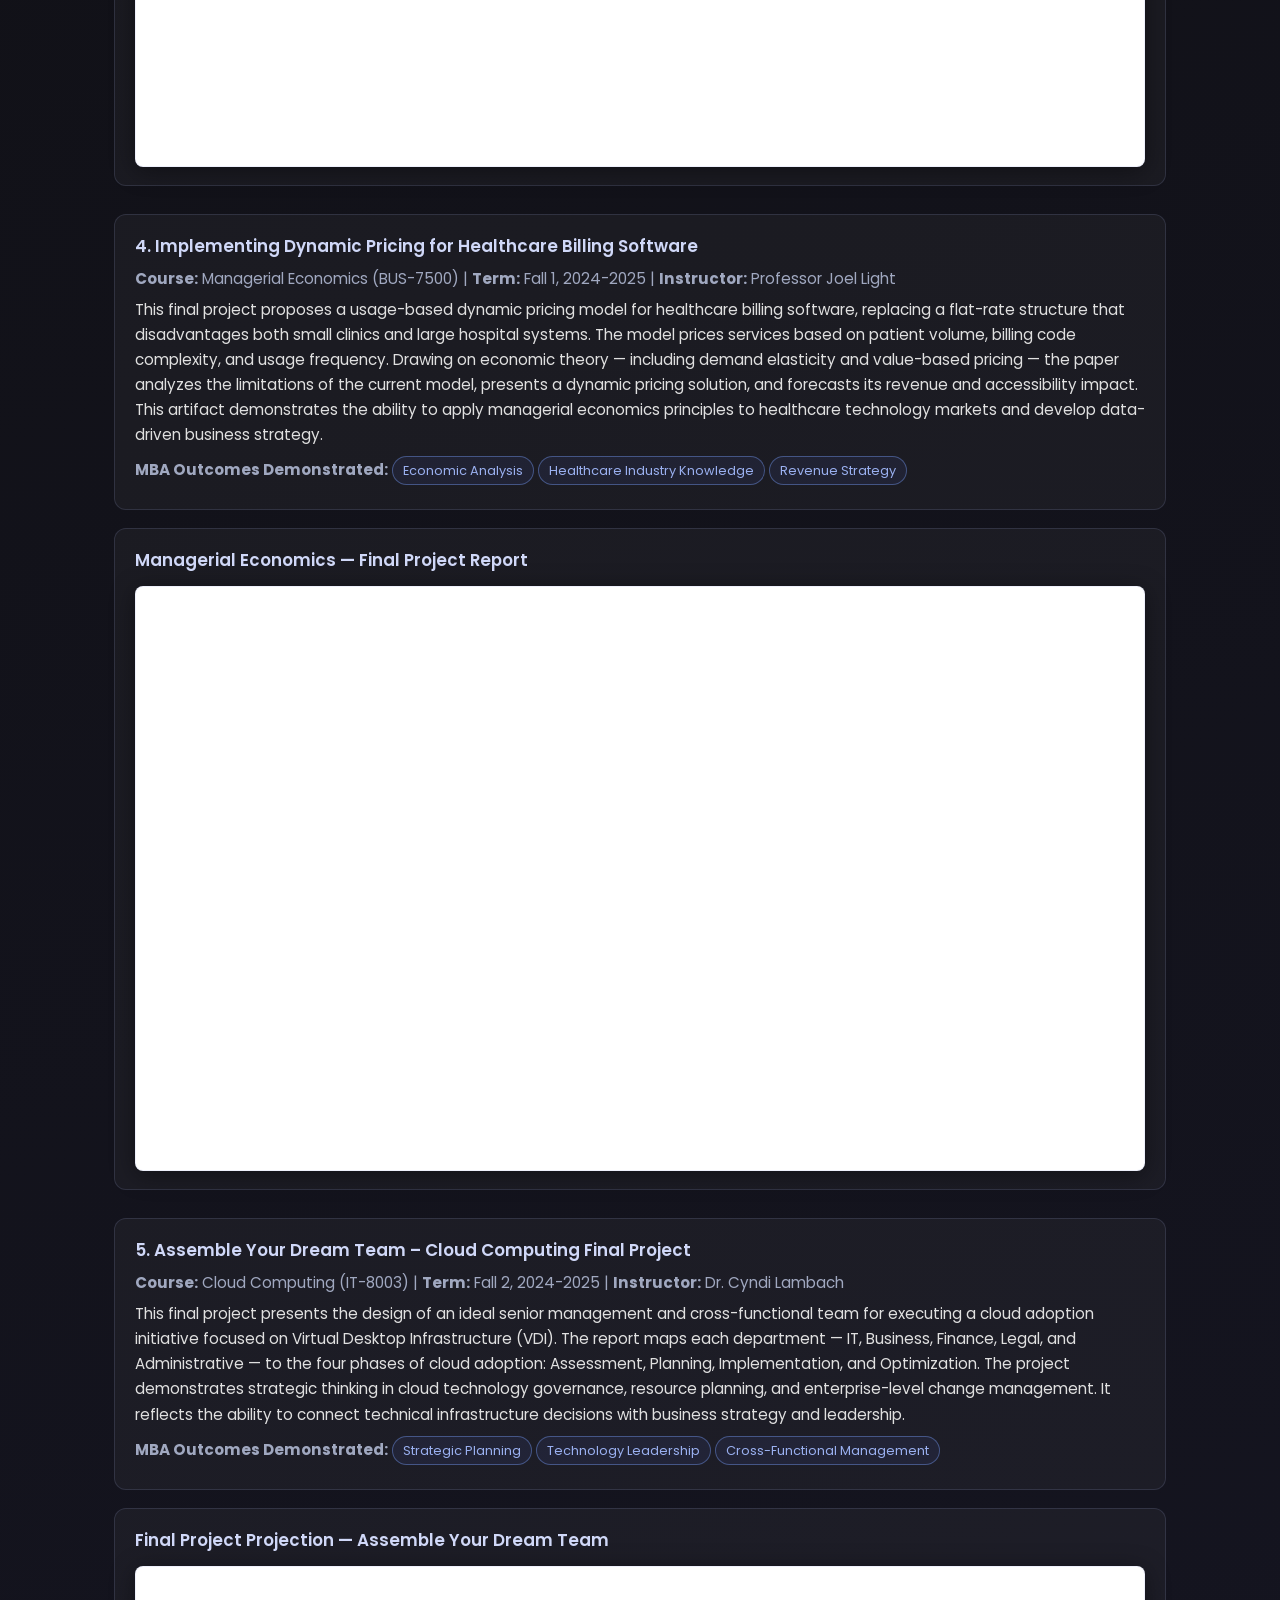
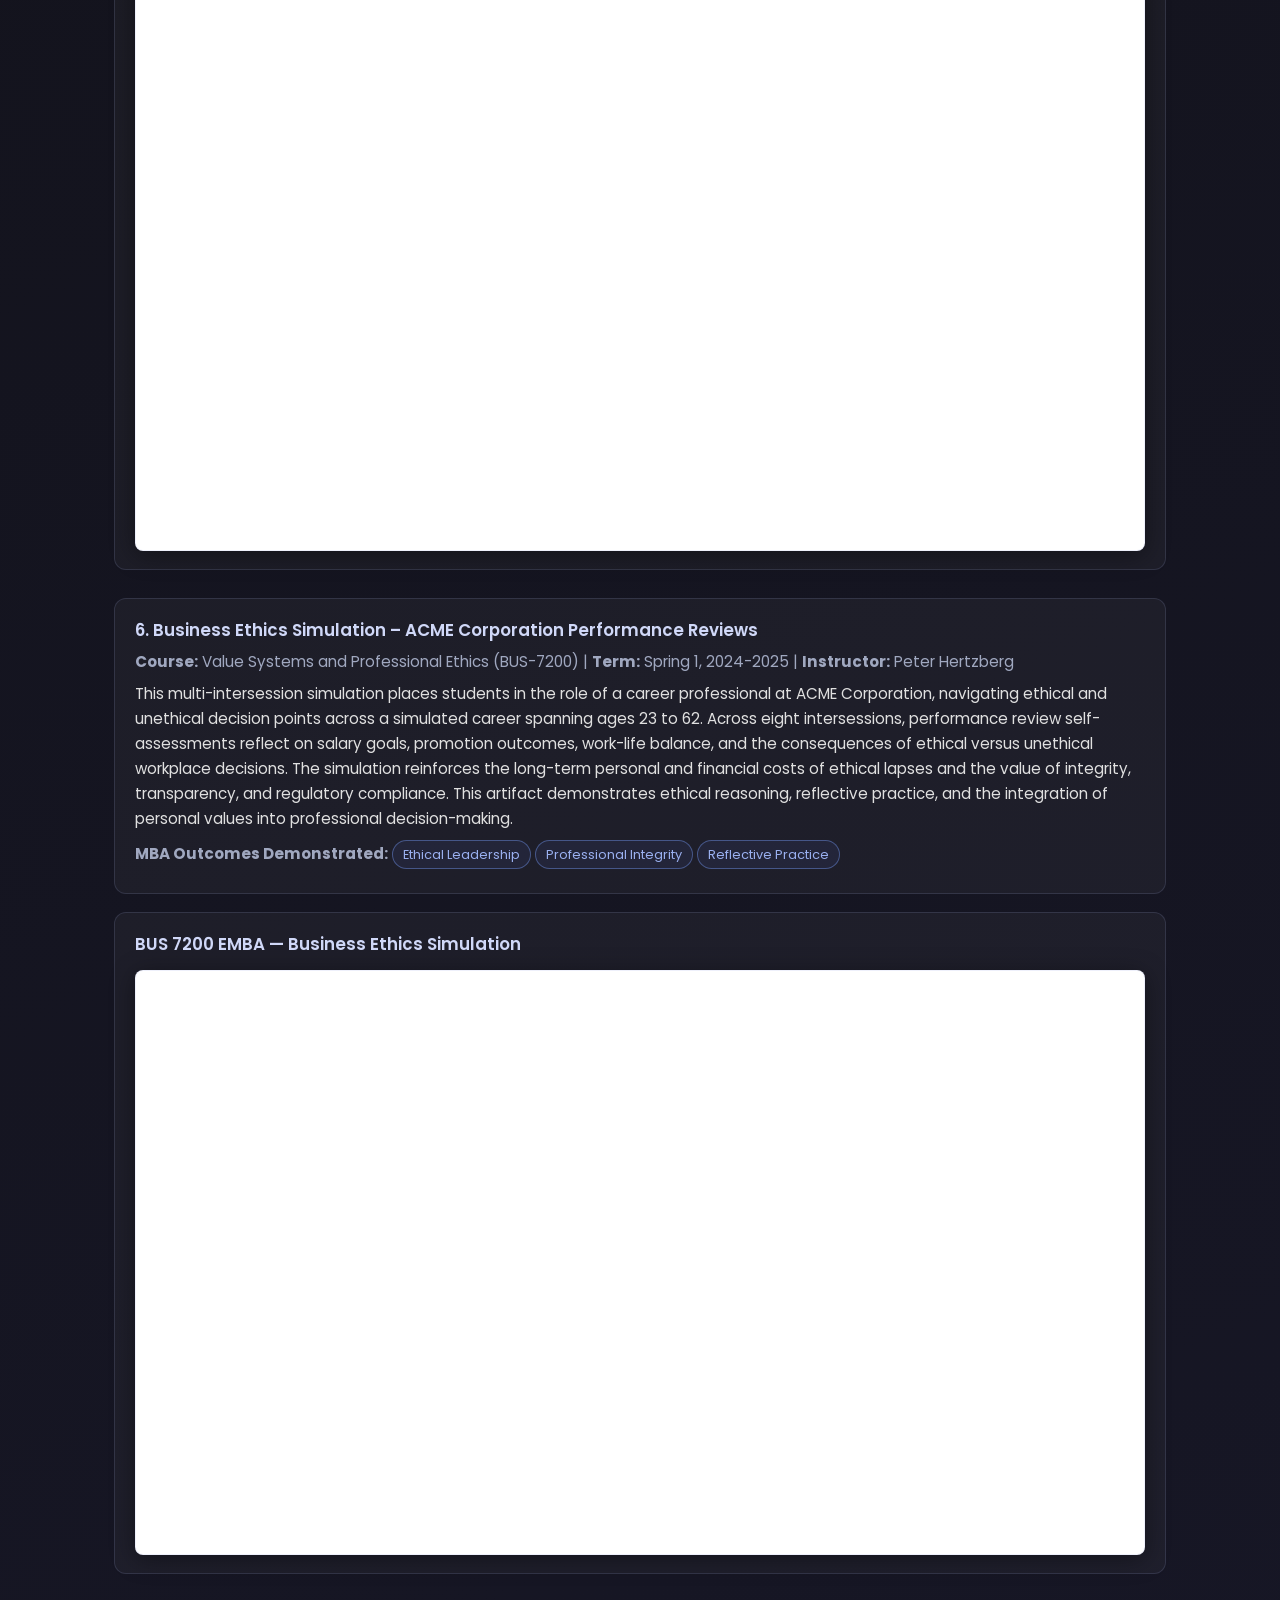
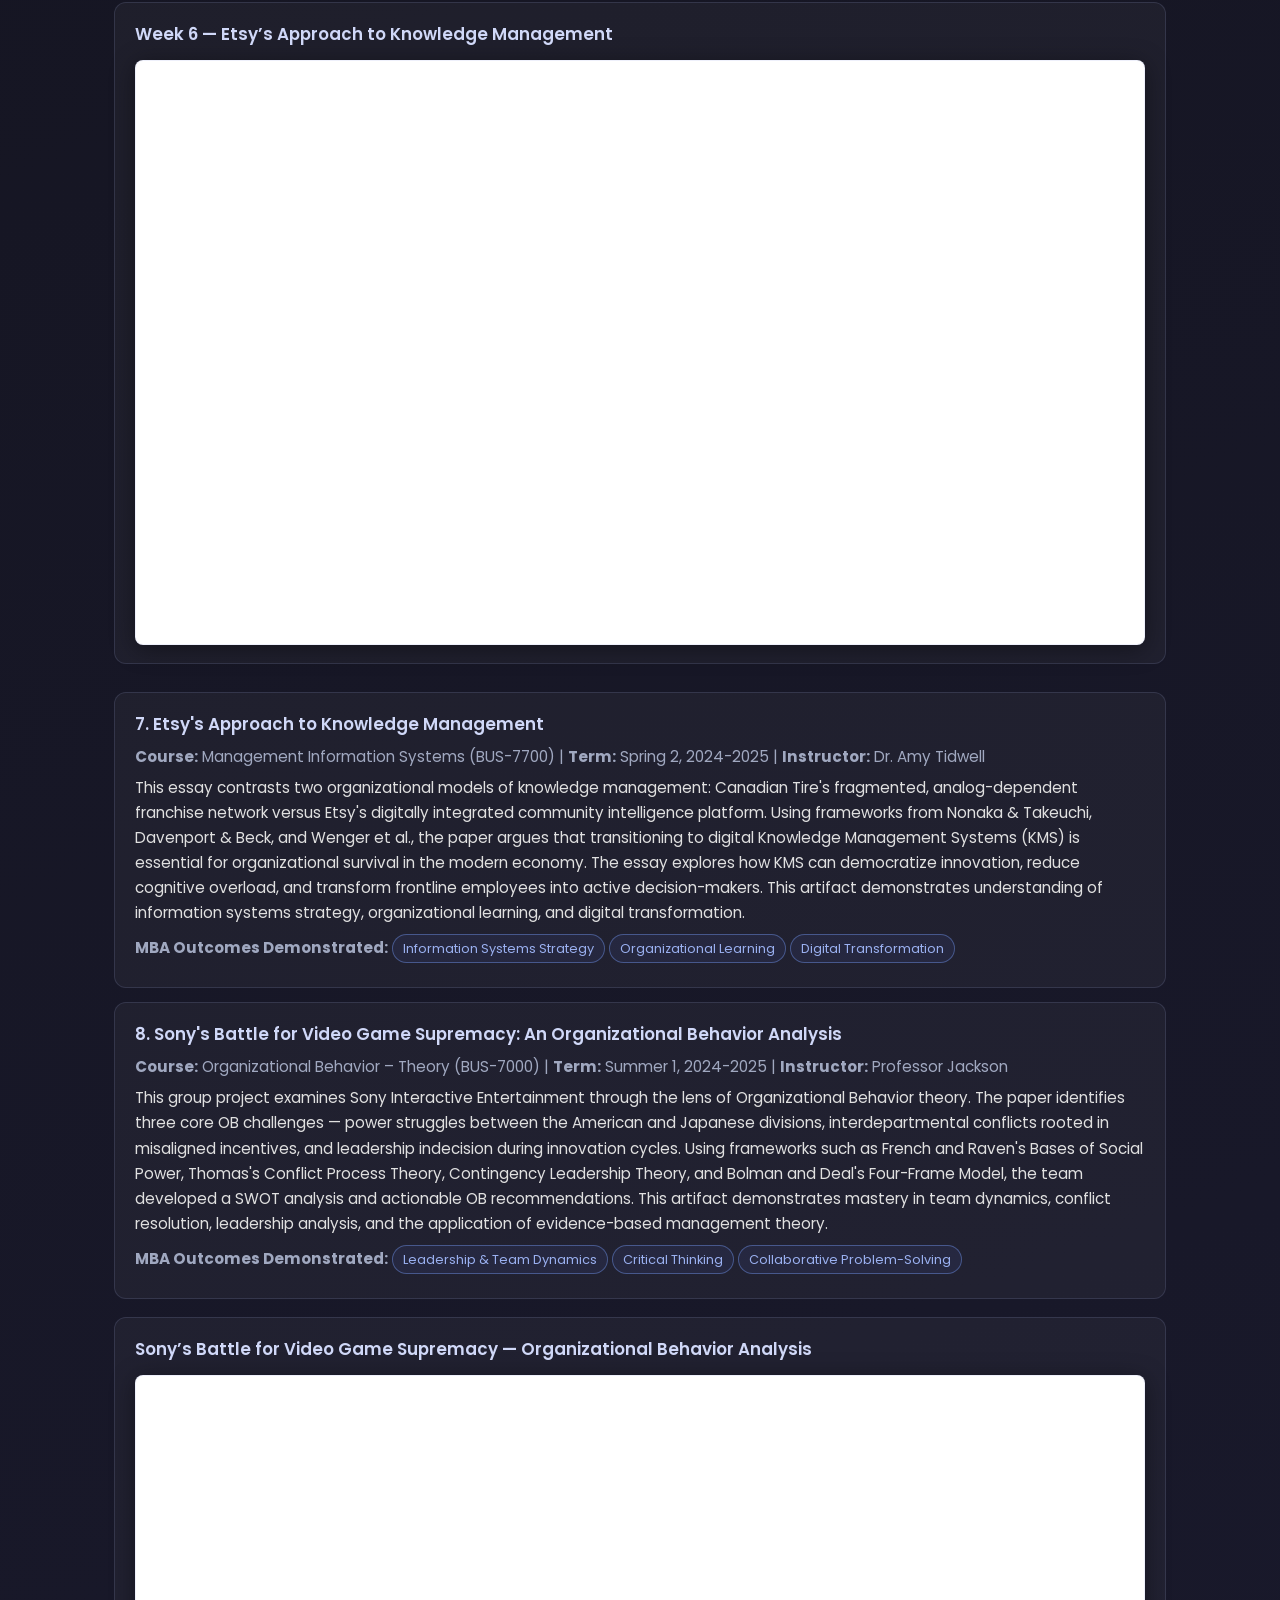
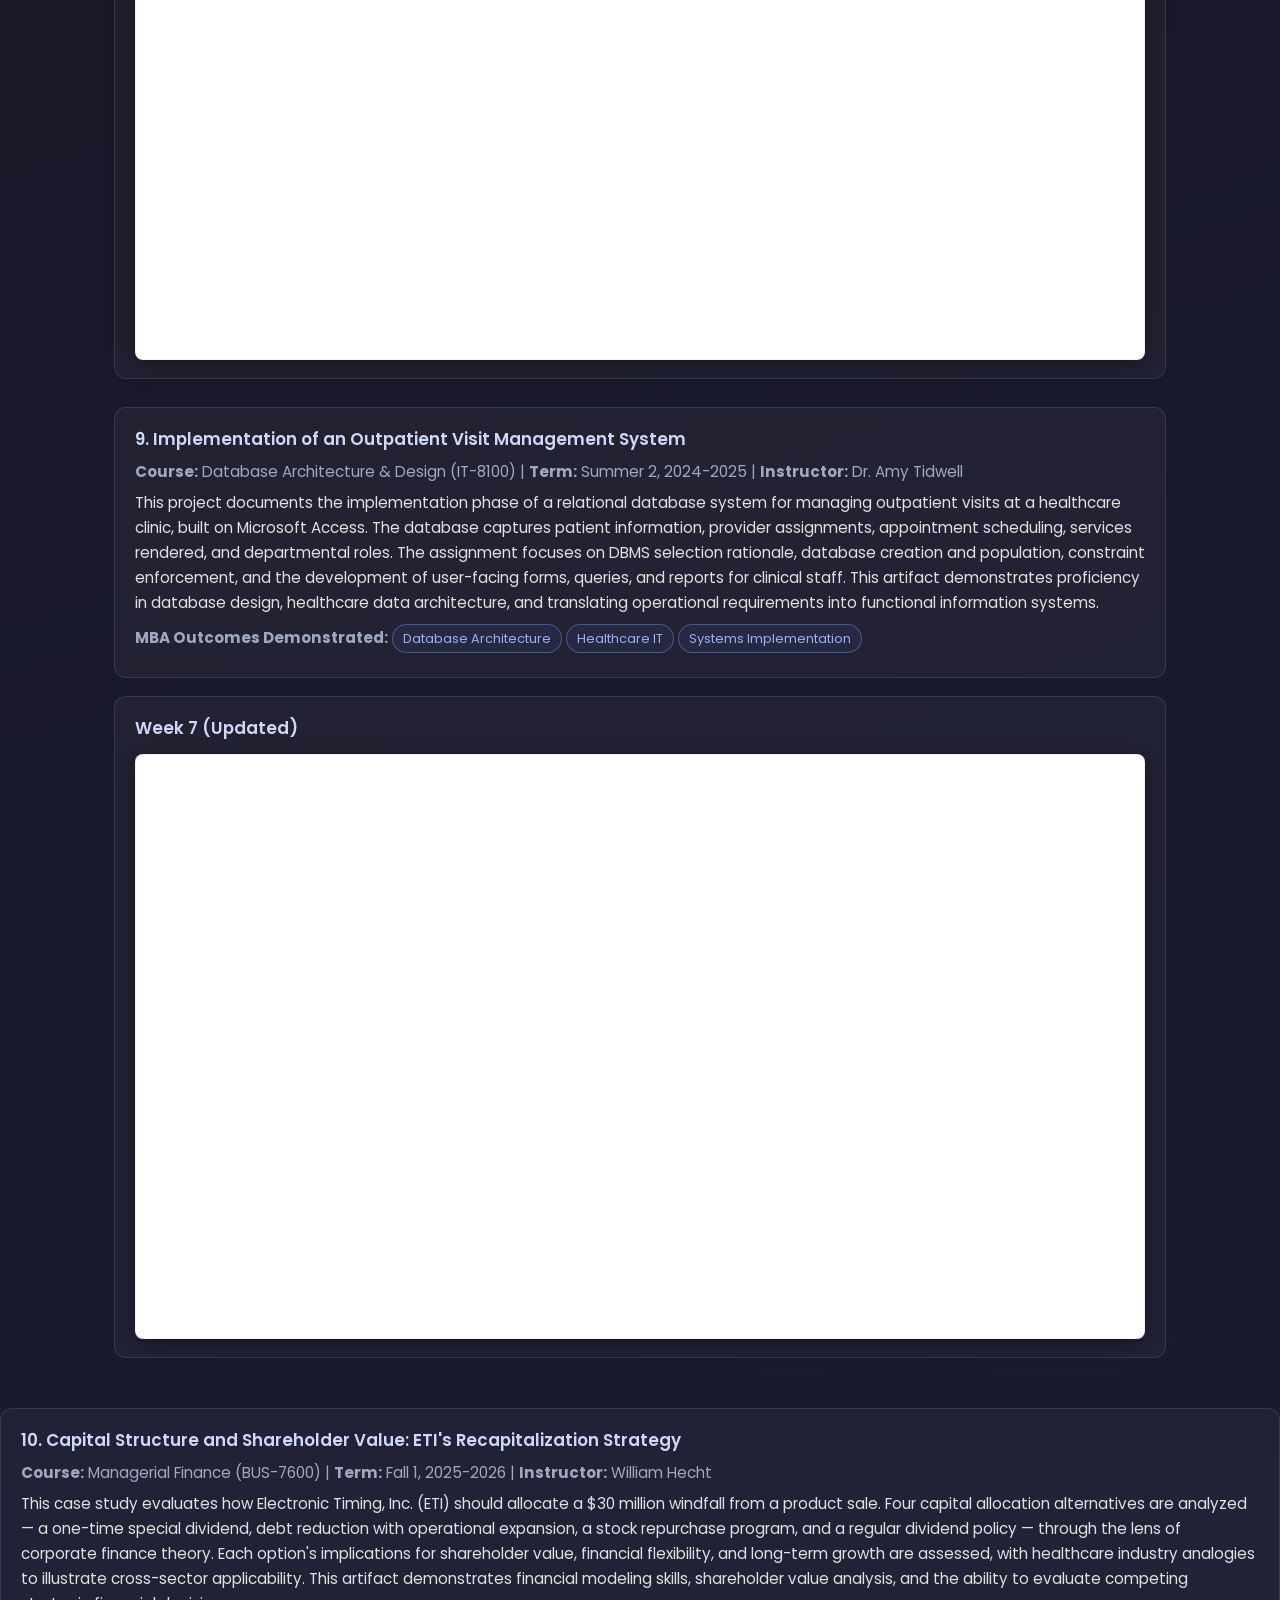
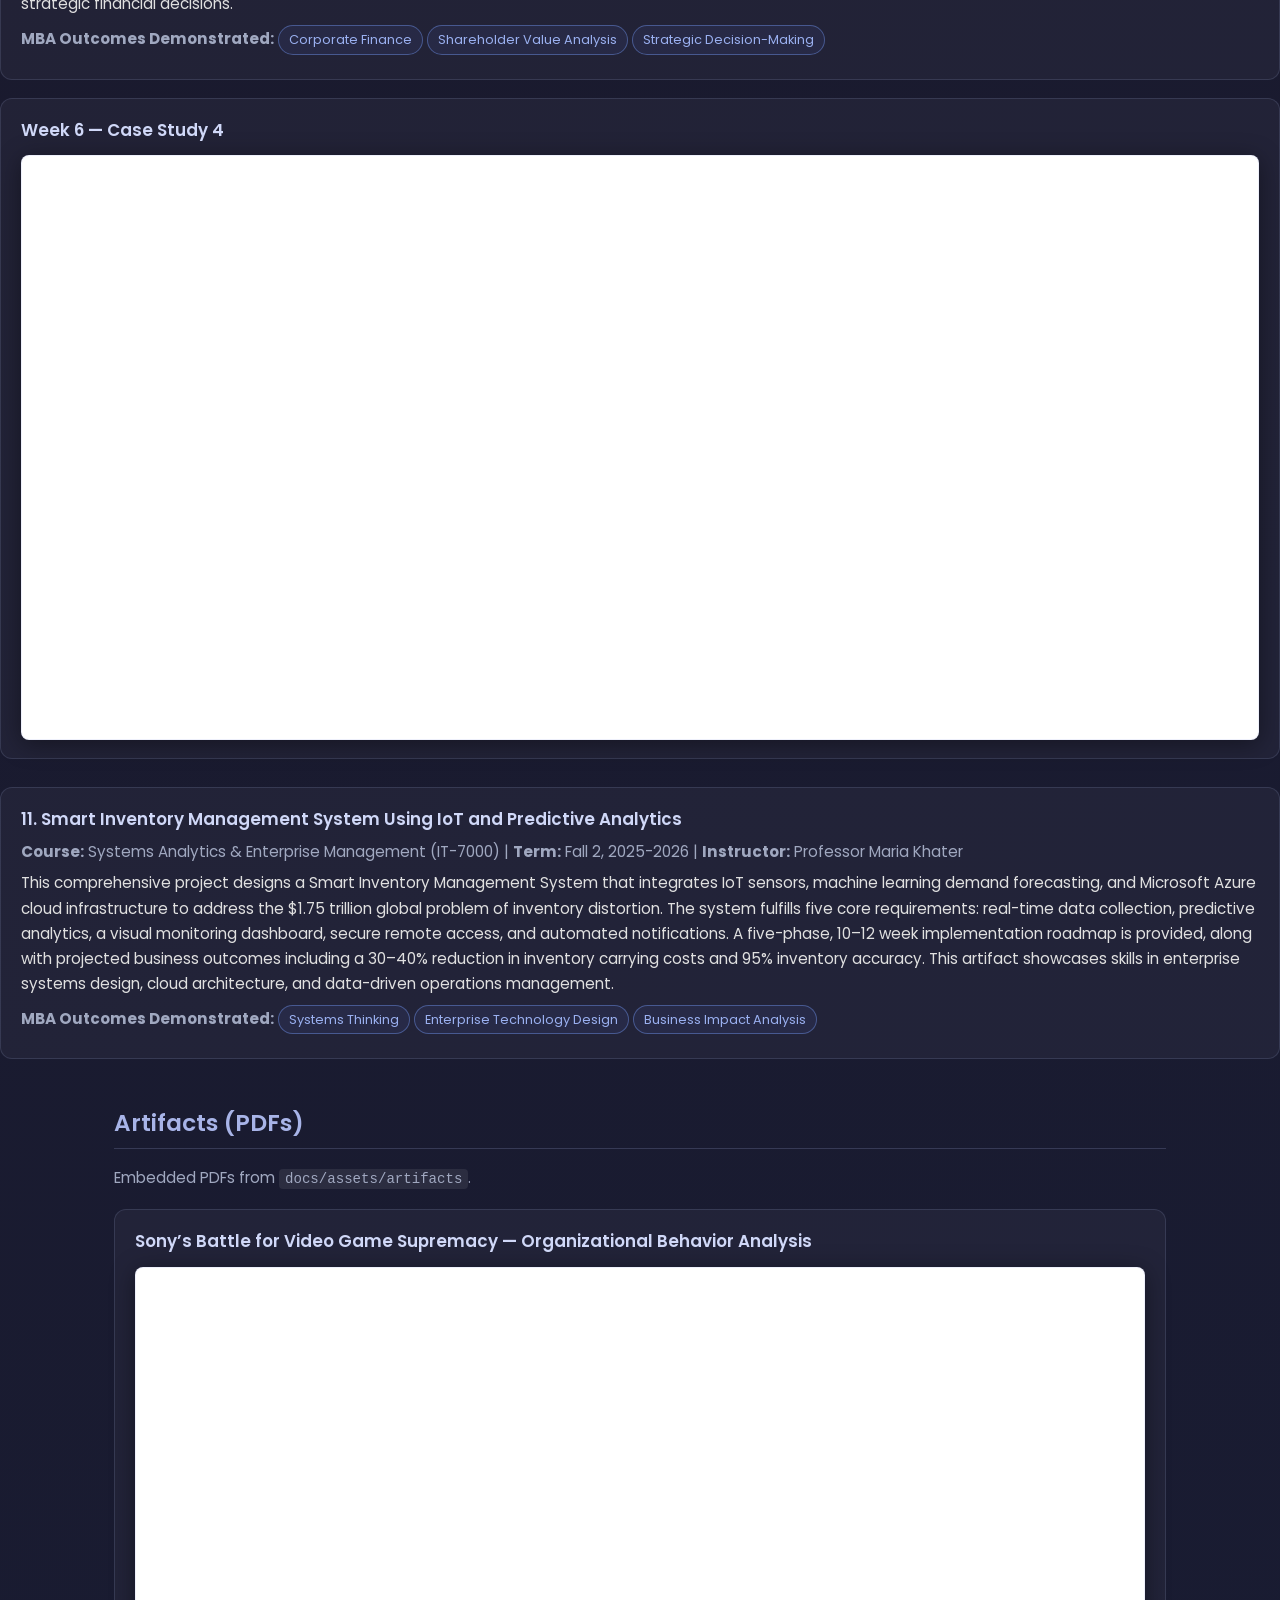
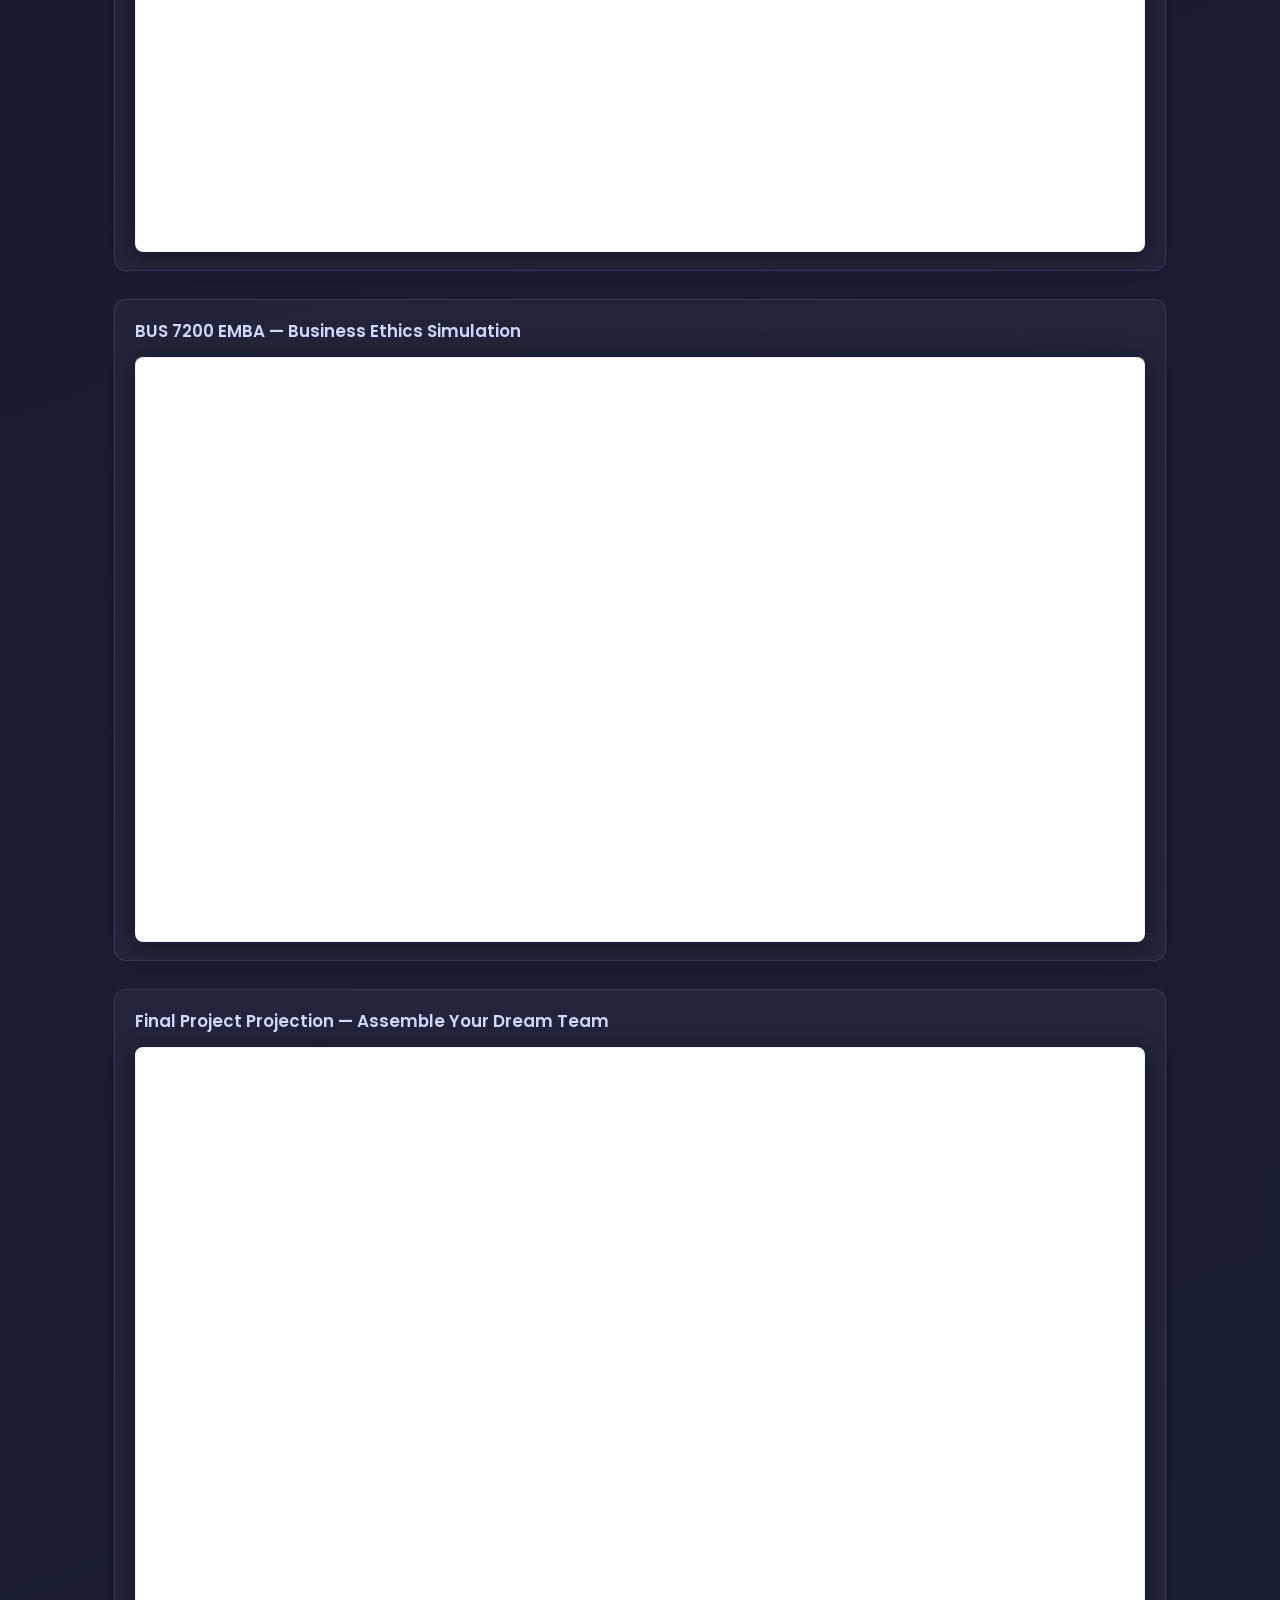
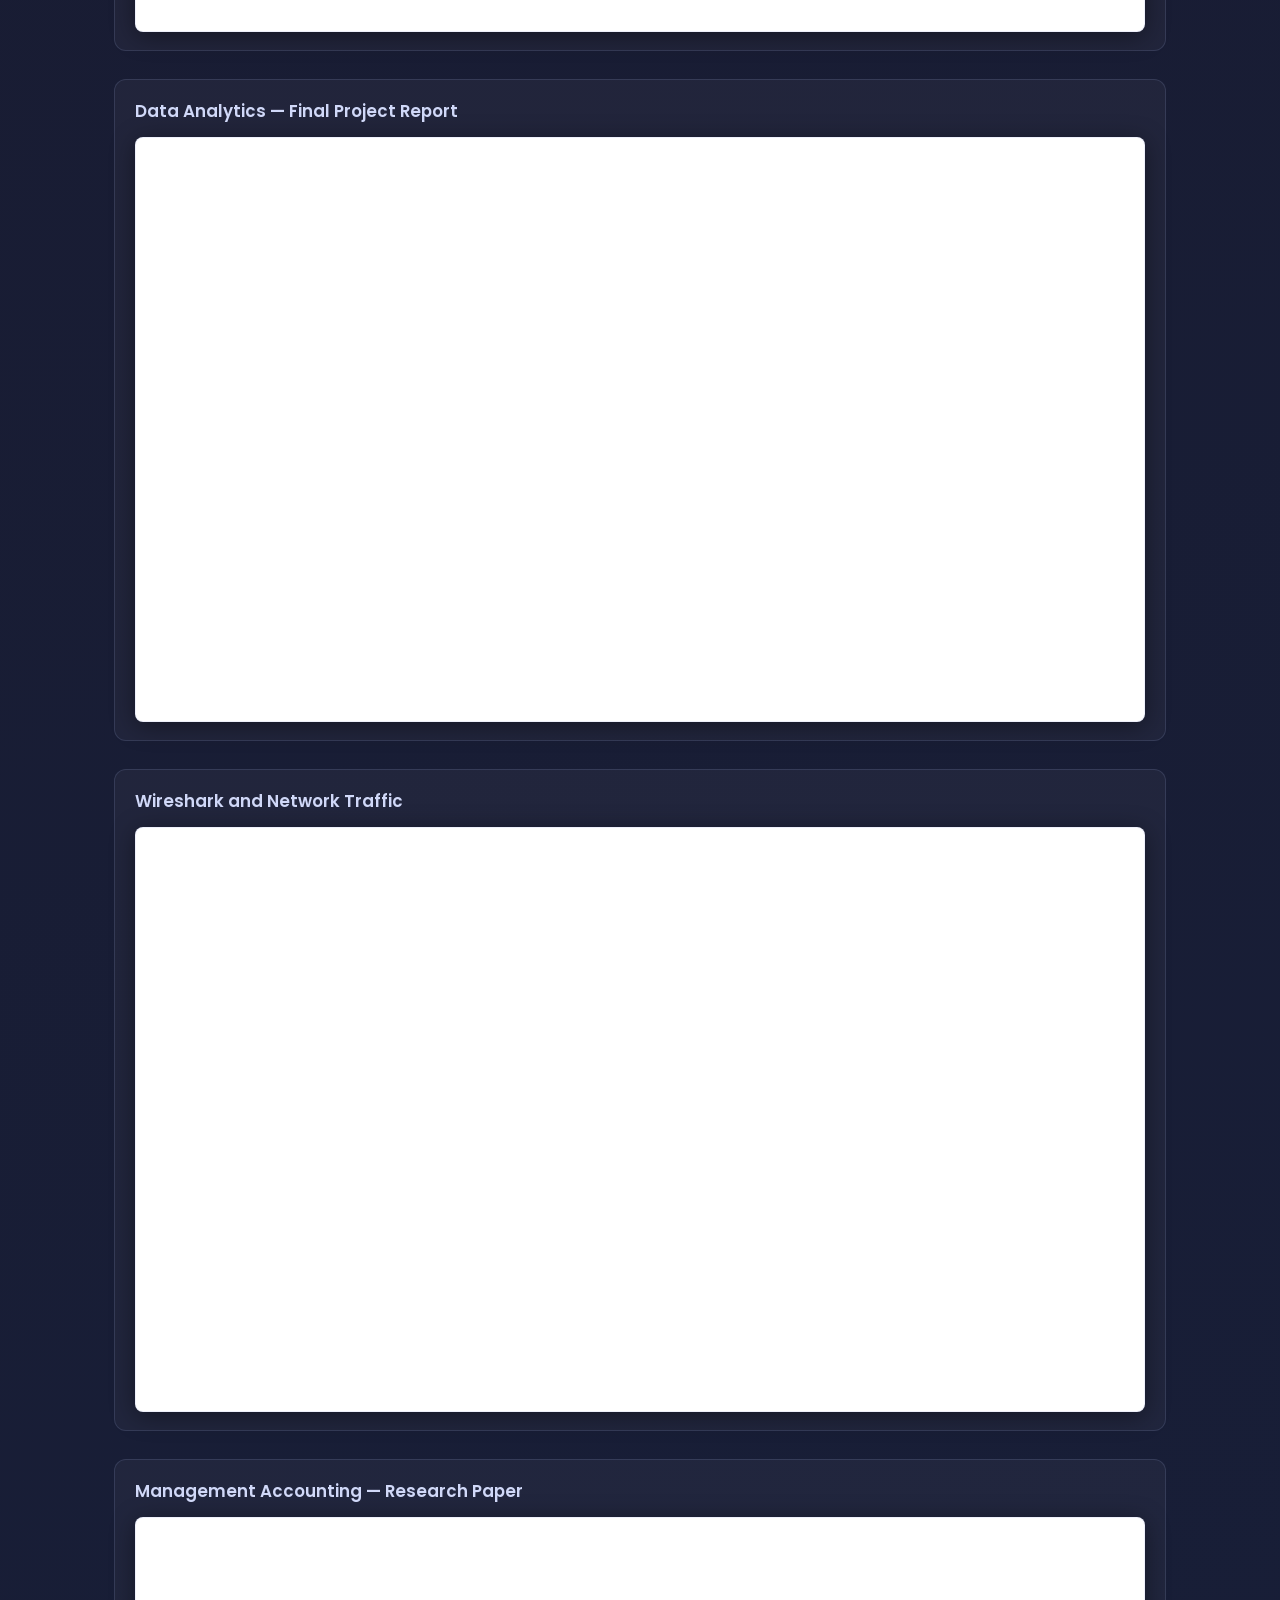
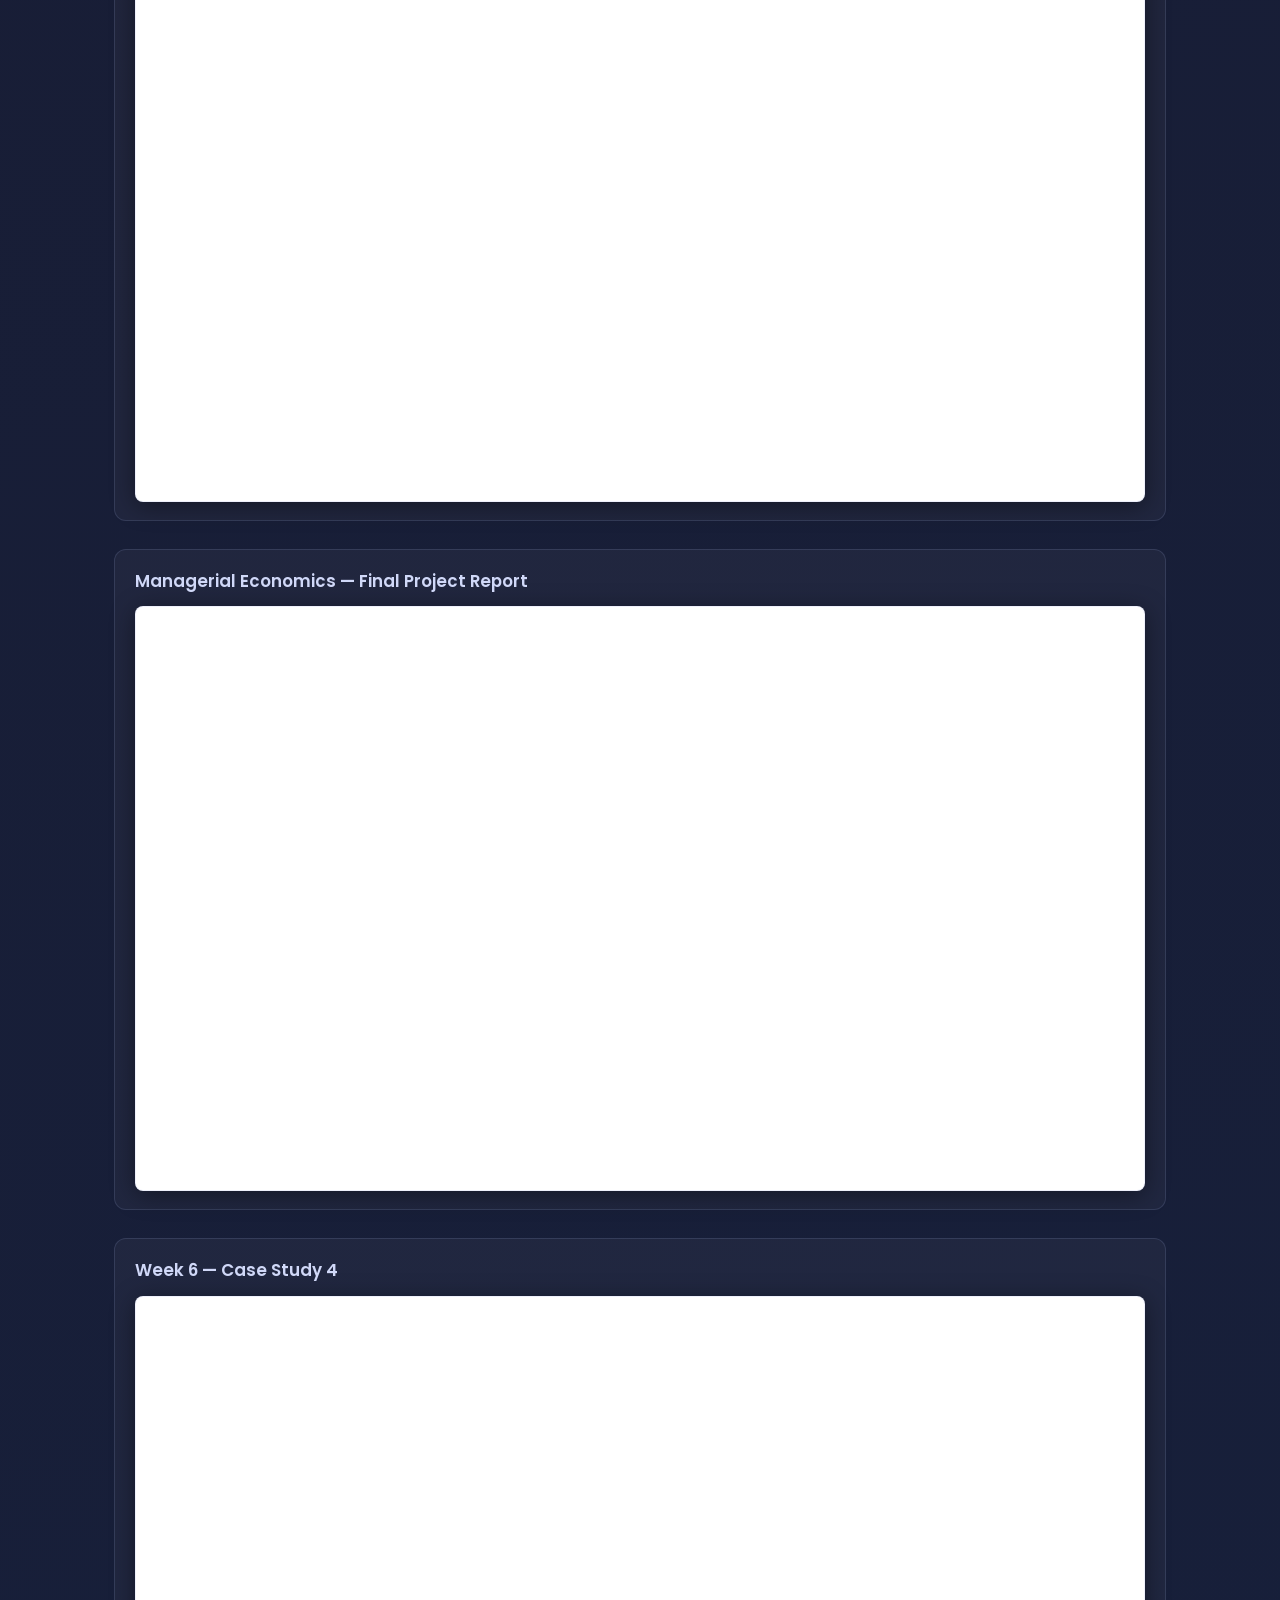
==== commit 9b6b63fd: "Add new artifacts for Weeks 6 and 7" ====
--- a/index.html
+++ b/index.html
@@ -158,6 +158,11 @@
       <iframe src="docs/assets/artifacts/Final_BUS_7200_EMBA_Student_Report_-__Business_Ethics_Simulation.pdf#toolbar=0&navpanes=0"></iframe>
     </div>
 
+        <div class="artifact">
+      <h3>Week 6 — Etsy’s Approach to Knowledge Management</h3>
+      <iframe src="docs/assets/artifacts/Week_6_-_Etsy_s_Approach_to_Knowledge_Management.pdf#toolbar=0&navpanes=0"></iframe>
+    </div>
+
     <div class="summary">
       <h3>7. Etsy's Approach to Knowledge Management</h3>
       <p class="muted"><b>Course:</b> Management Information Systems (BUS-7700) | <b>Term:</b> Spring 2, 2024-2025 | <b>Instructor:</b> Dr. Amy Tidwell</p>
@@ -208,6 +213,12 @@
       </p>
     </div>
 
+        <div class="artifact">
+      <h3>Week 7 (Updated)</h3>
+      <iframe src="docs/assets/artifacts/week7_updated.pdf#toolbar=0&navpanes=0"></iframe>
+    </div>
+  </section>
+
     <div class="summary">
       <h3>10. Capital Structure and Shareholder Value: ETI's Recapitalization Strategy</h3>
       <p class="muted"><b>Course:</b> Managerial Finance (BUS-7600) | <b>Term:</b> Fall 1, 2025-2026 | <b>Instructor:</b> William Hecht</p>
@@ -304,6 +315,7 @@
   </section>
 
 
+  
   <footer class="site-footer">
     <div class="footer-inner">
       <p><strong>Rohan Desai</strong> &mdash; Dallas, TX</p>
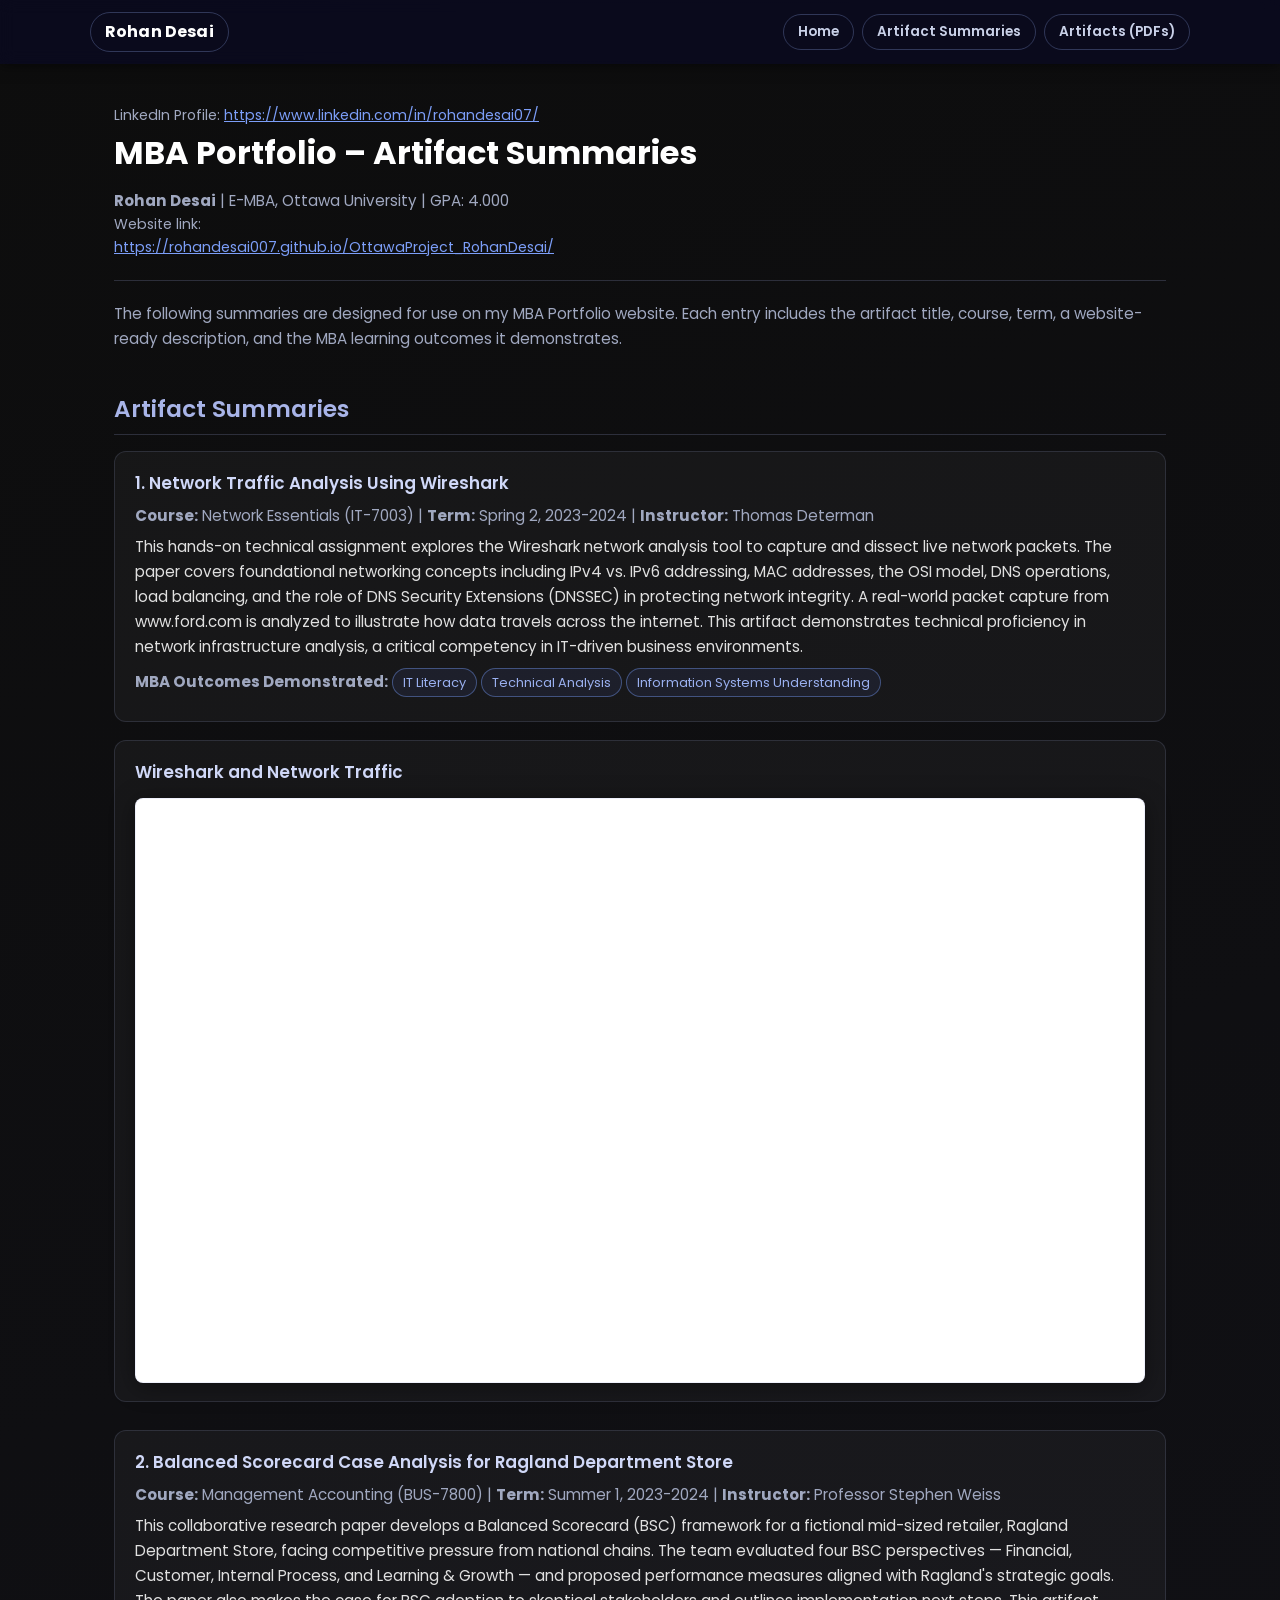
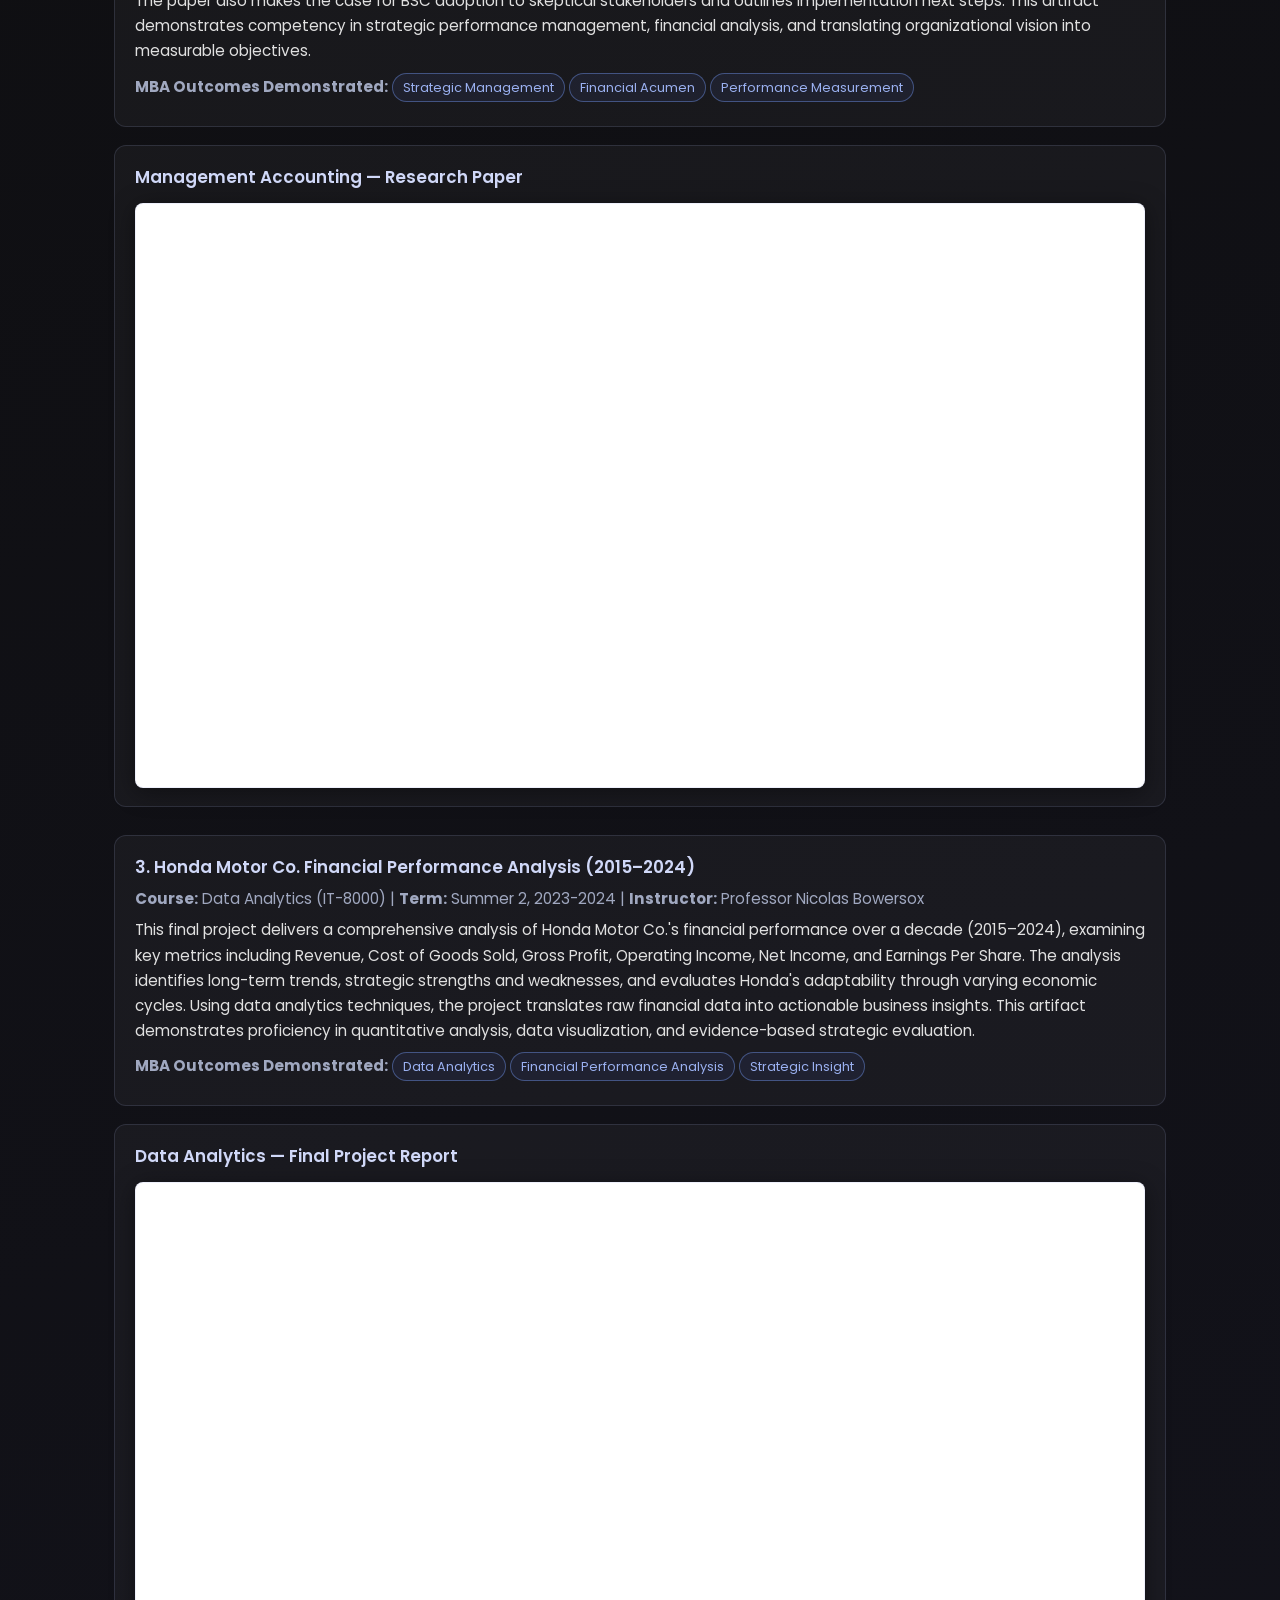
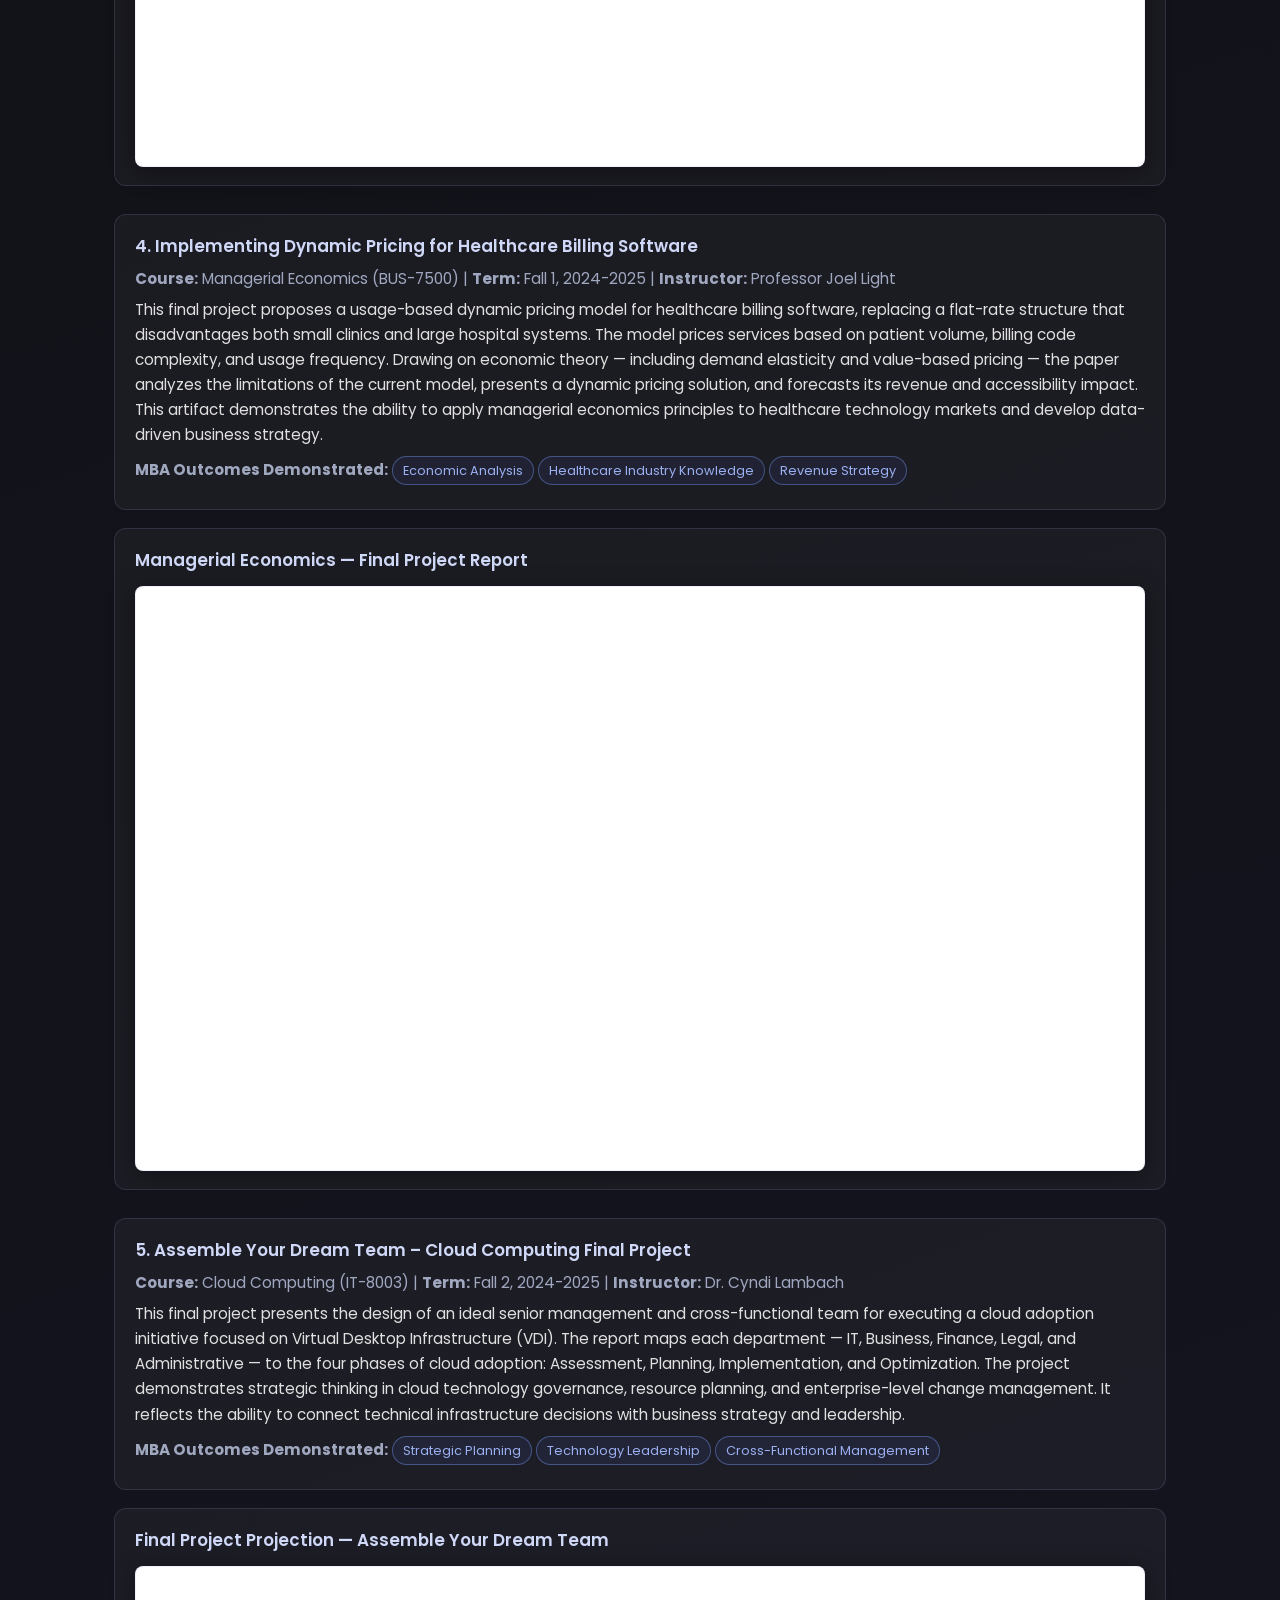
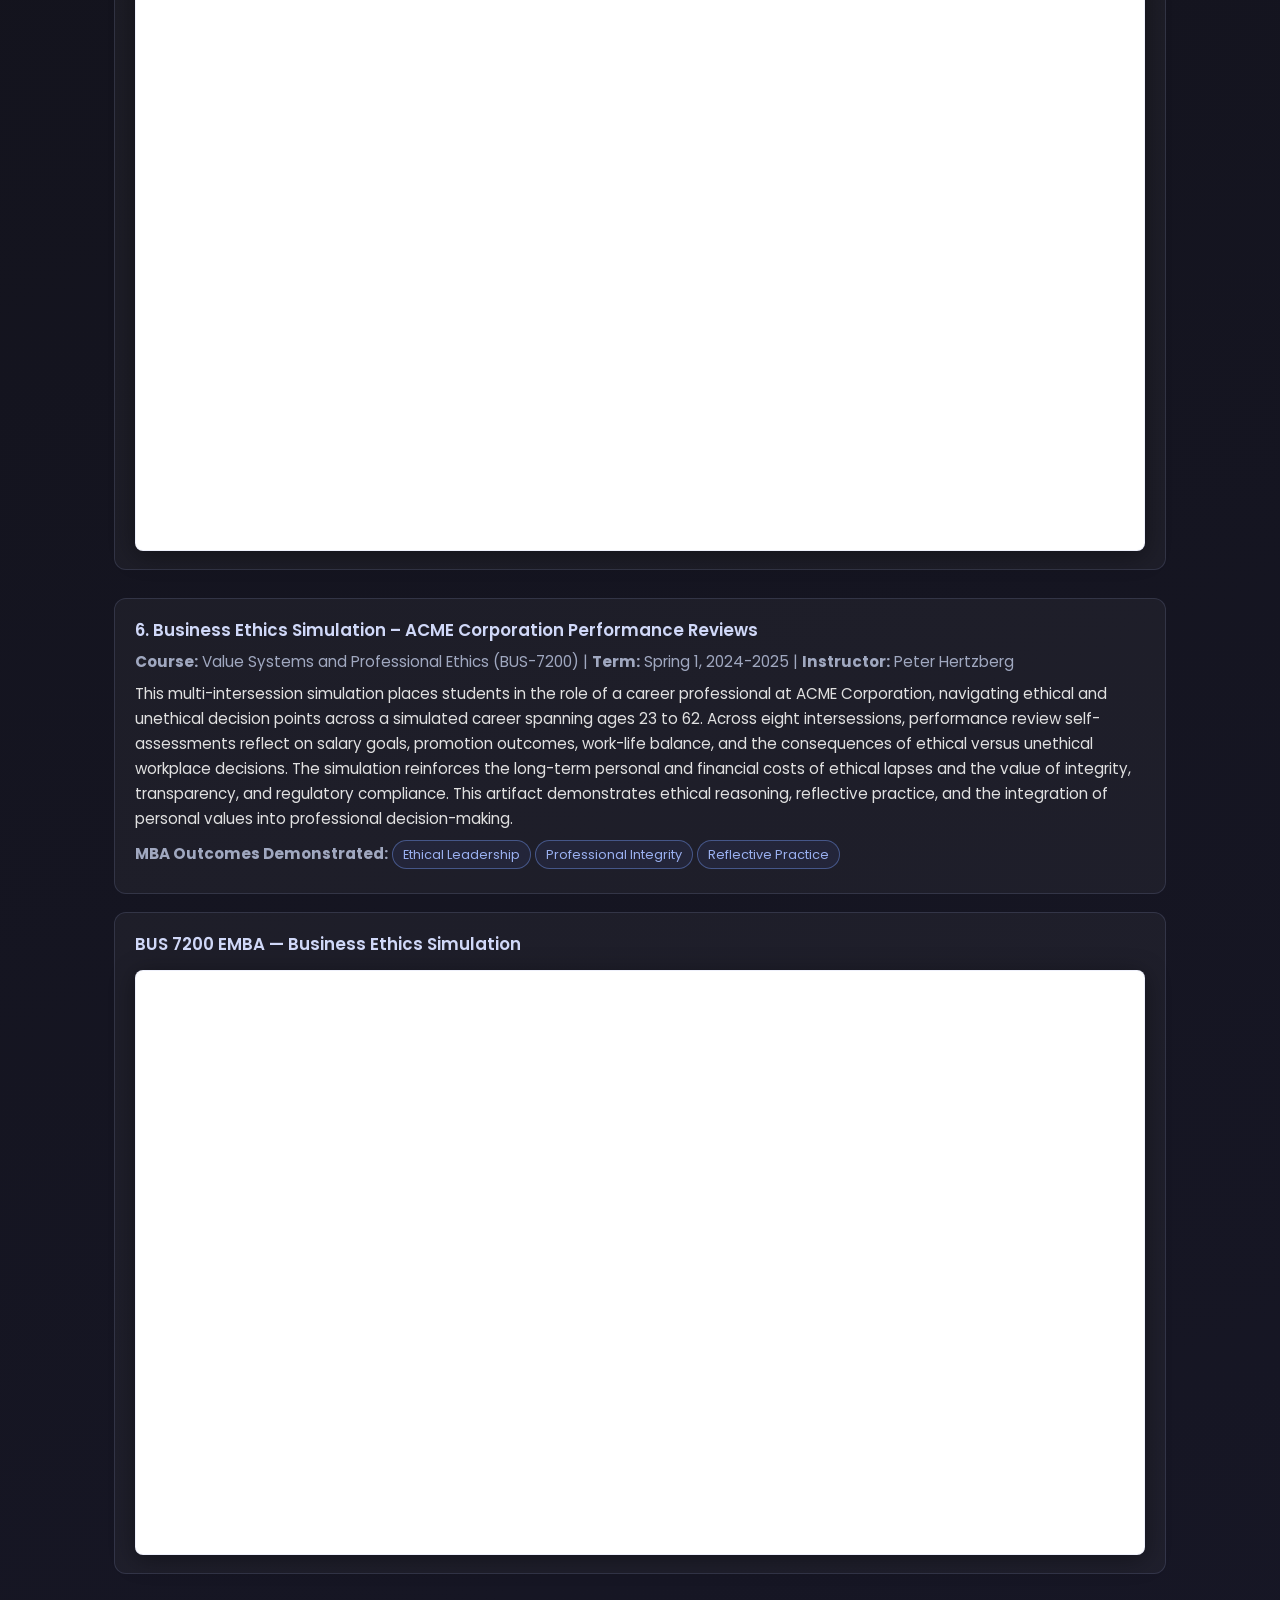
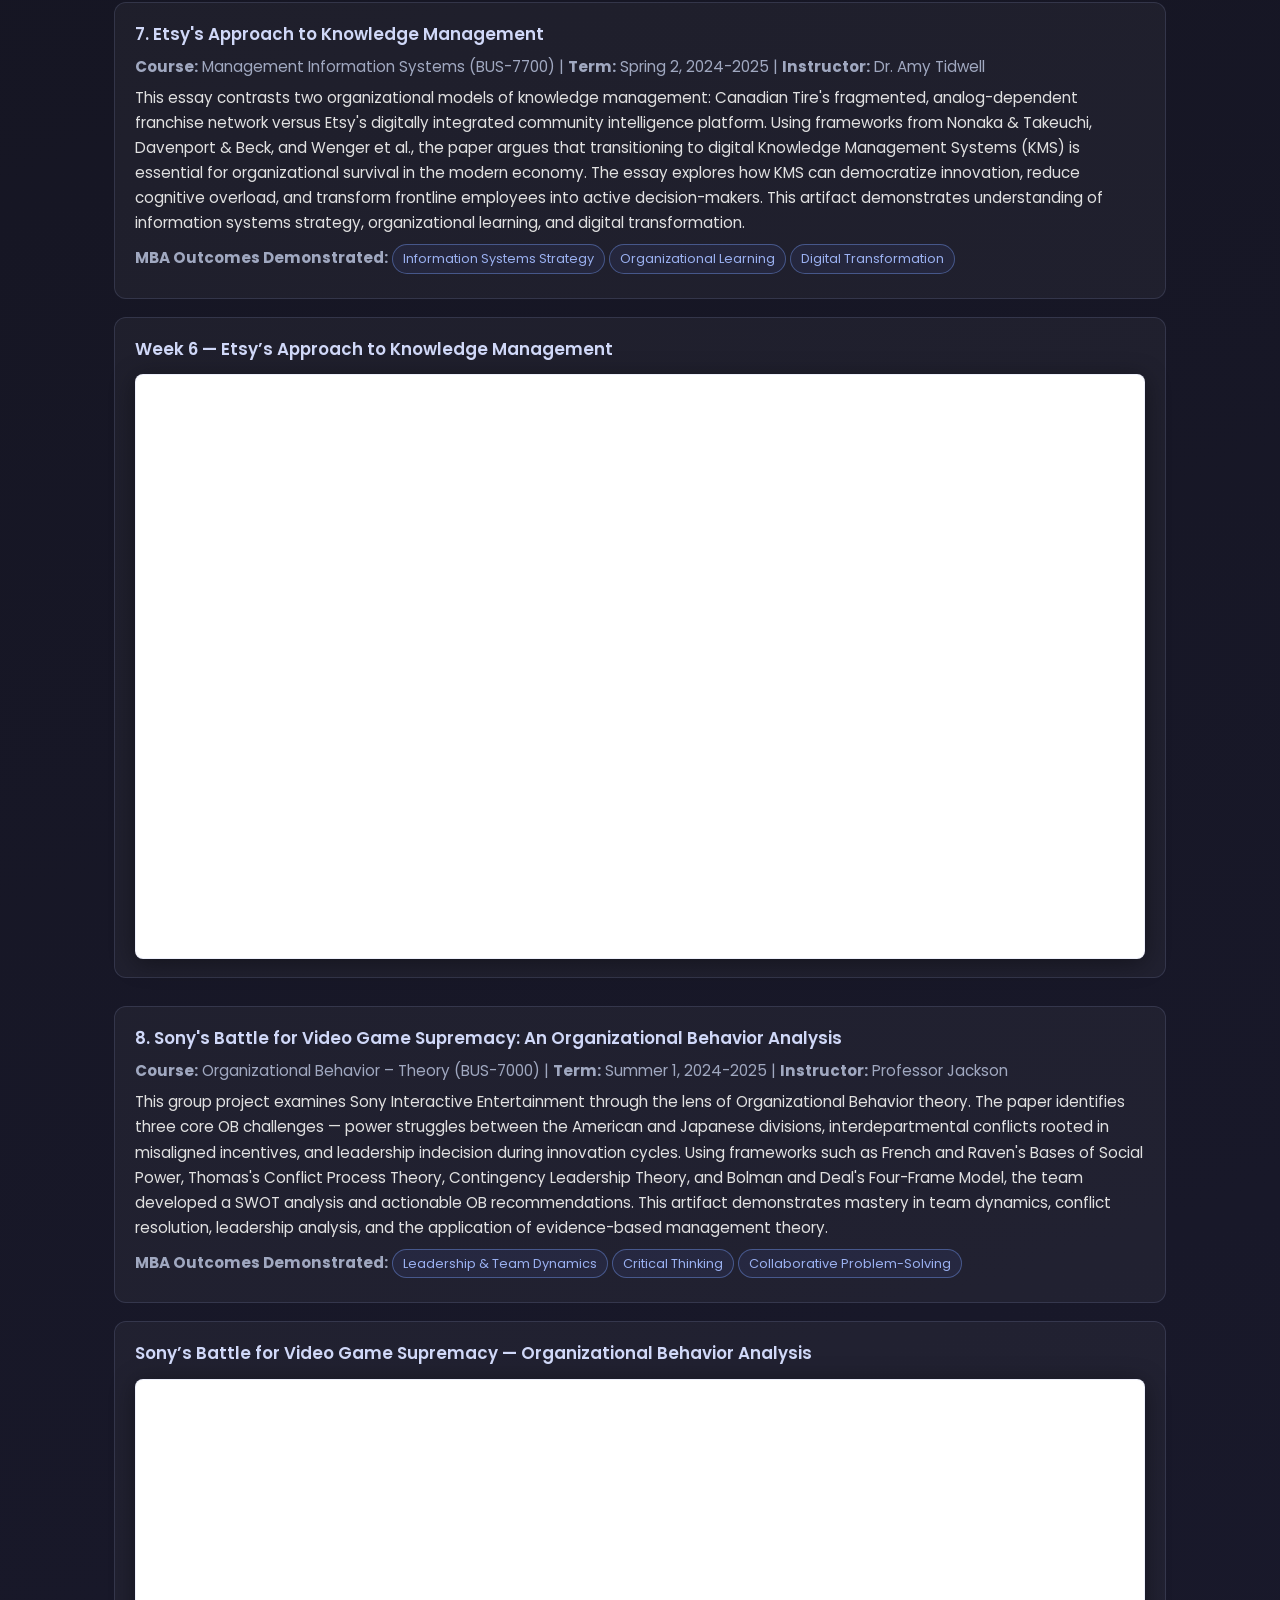
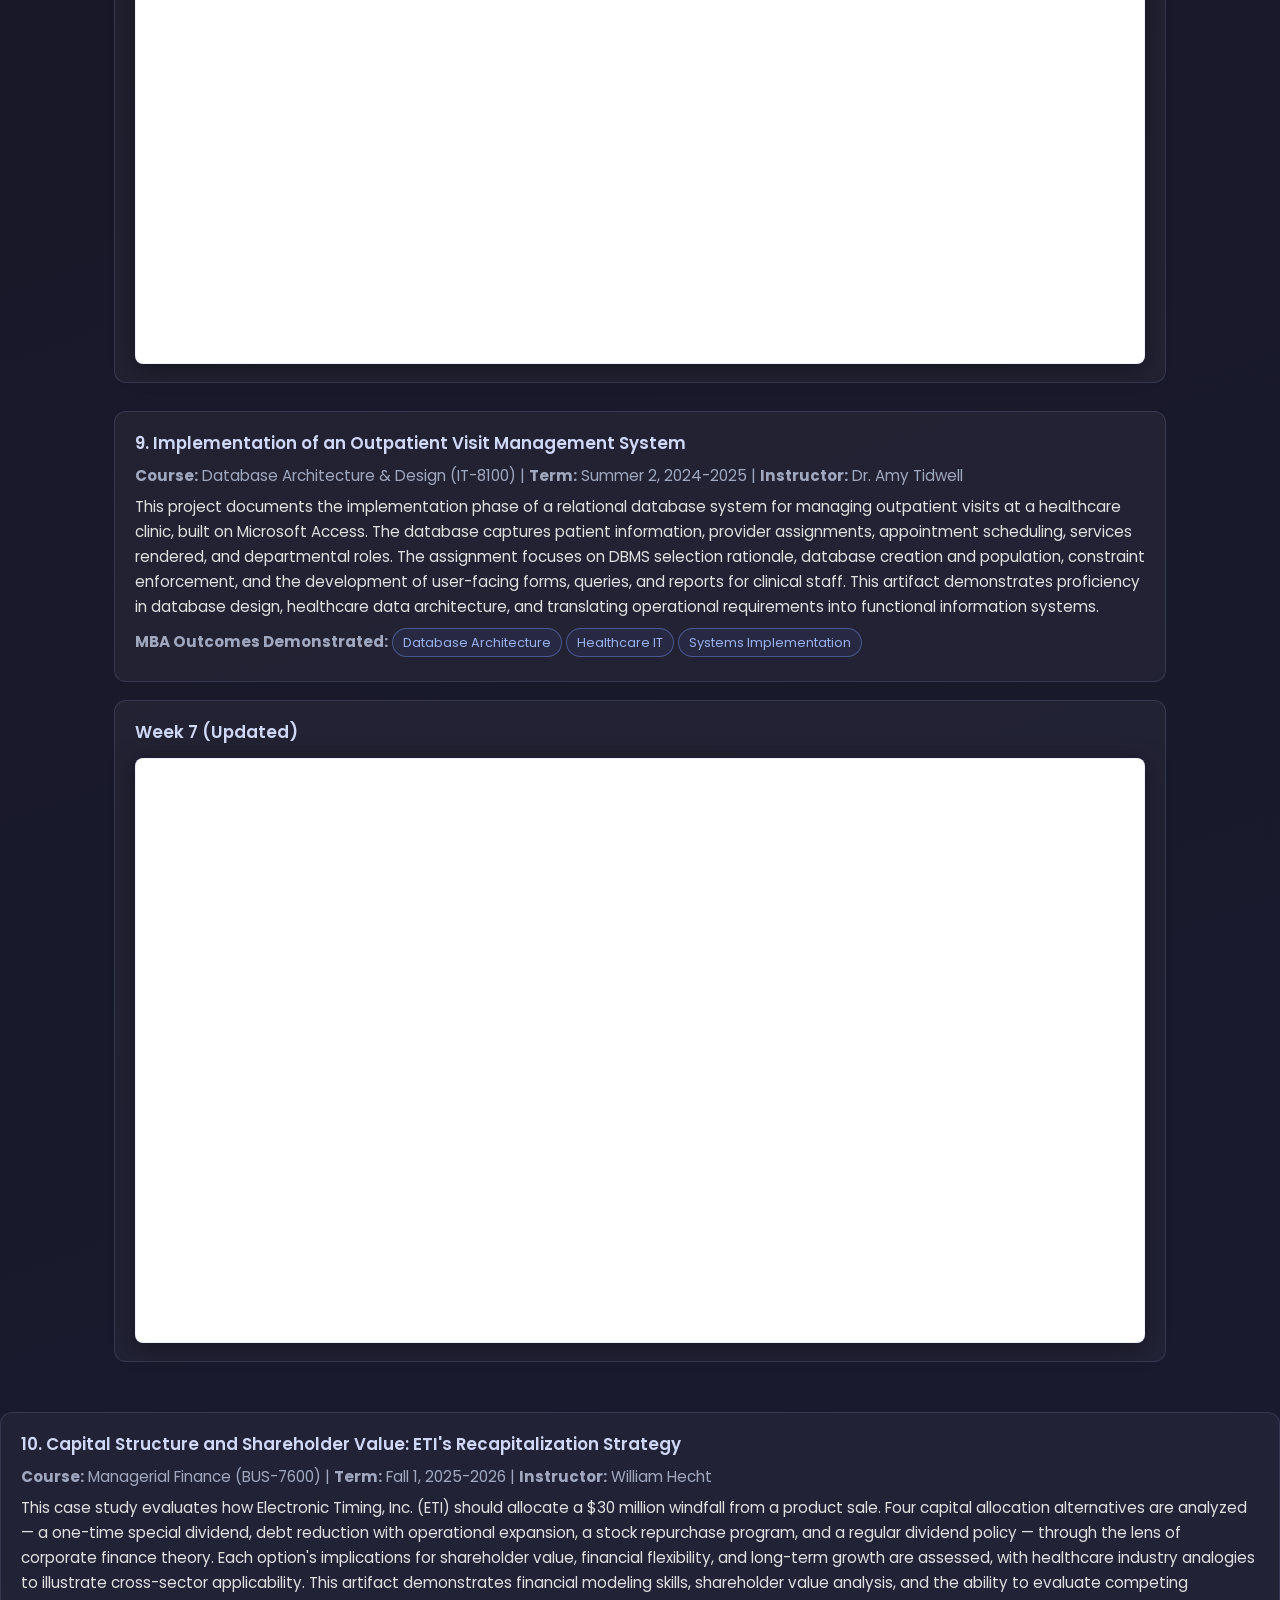
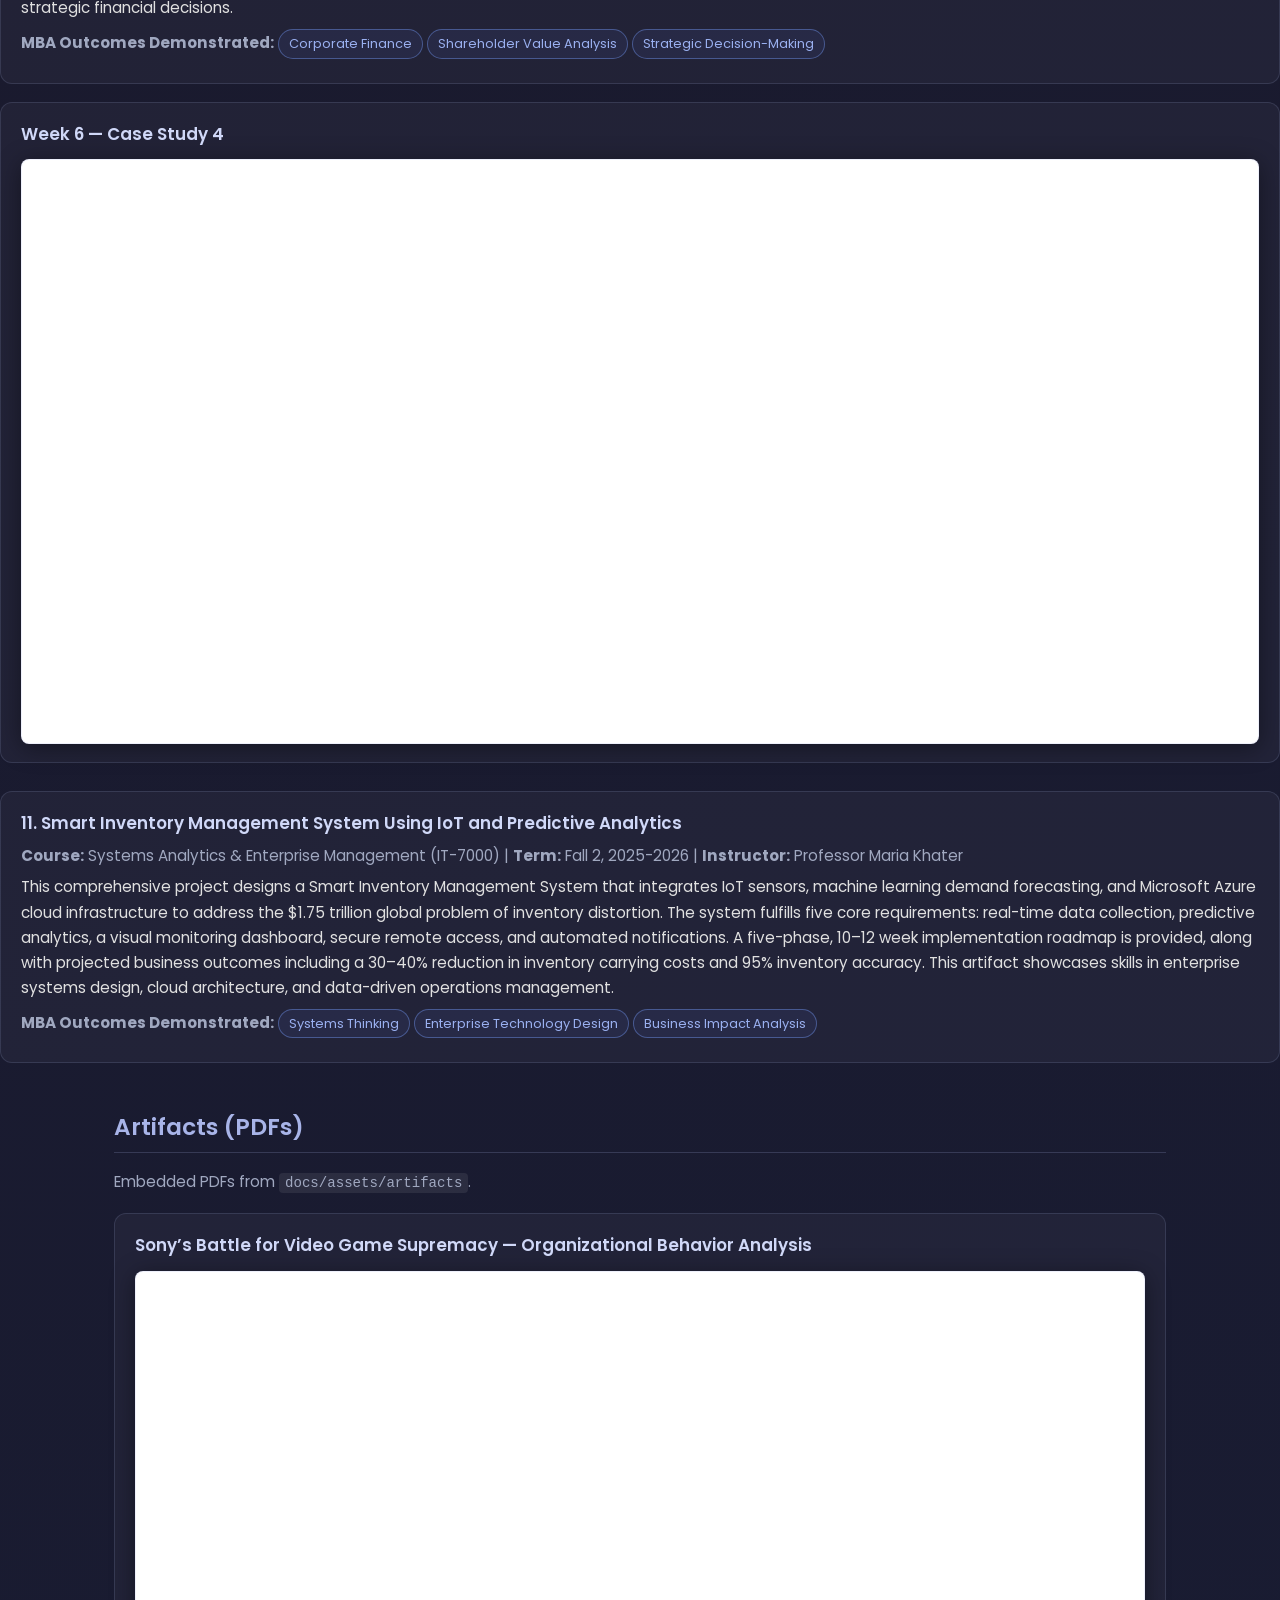
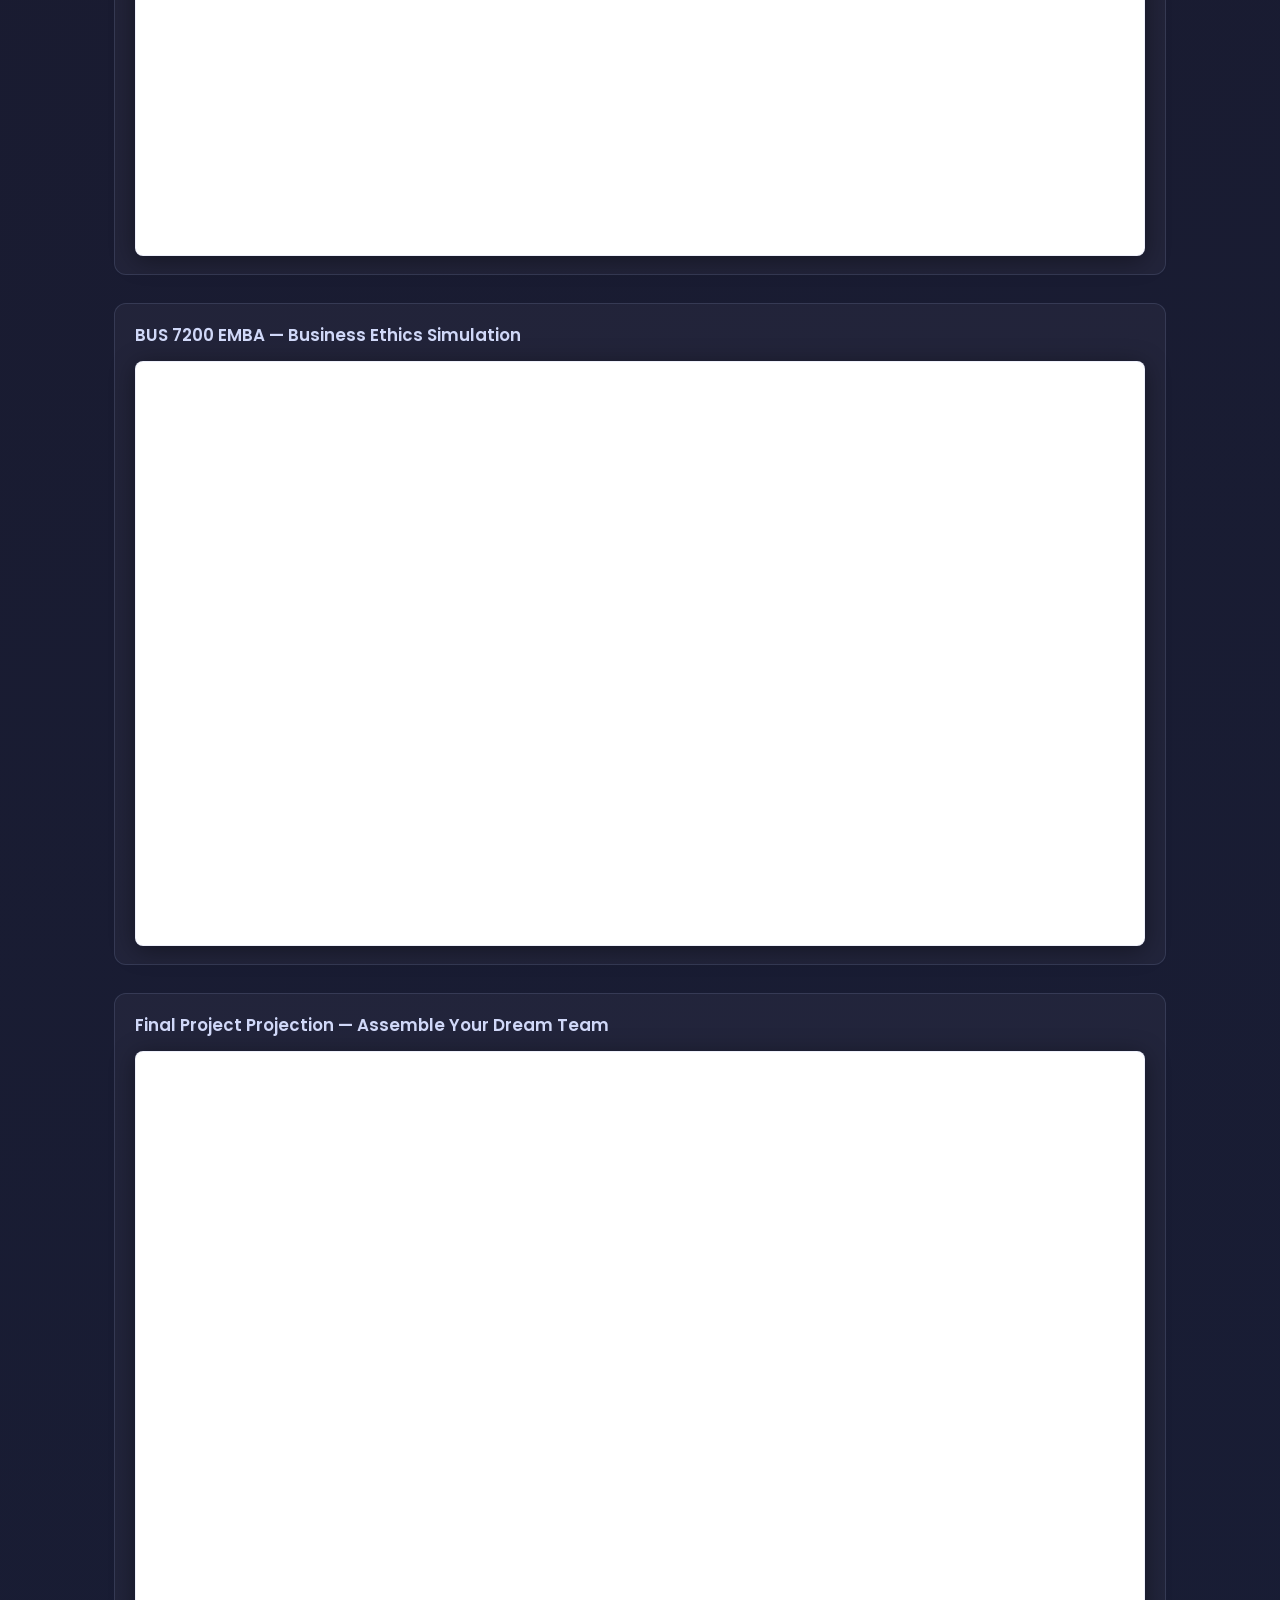
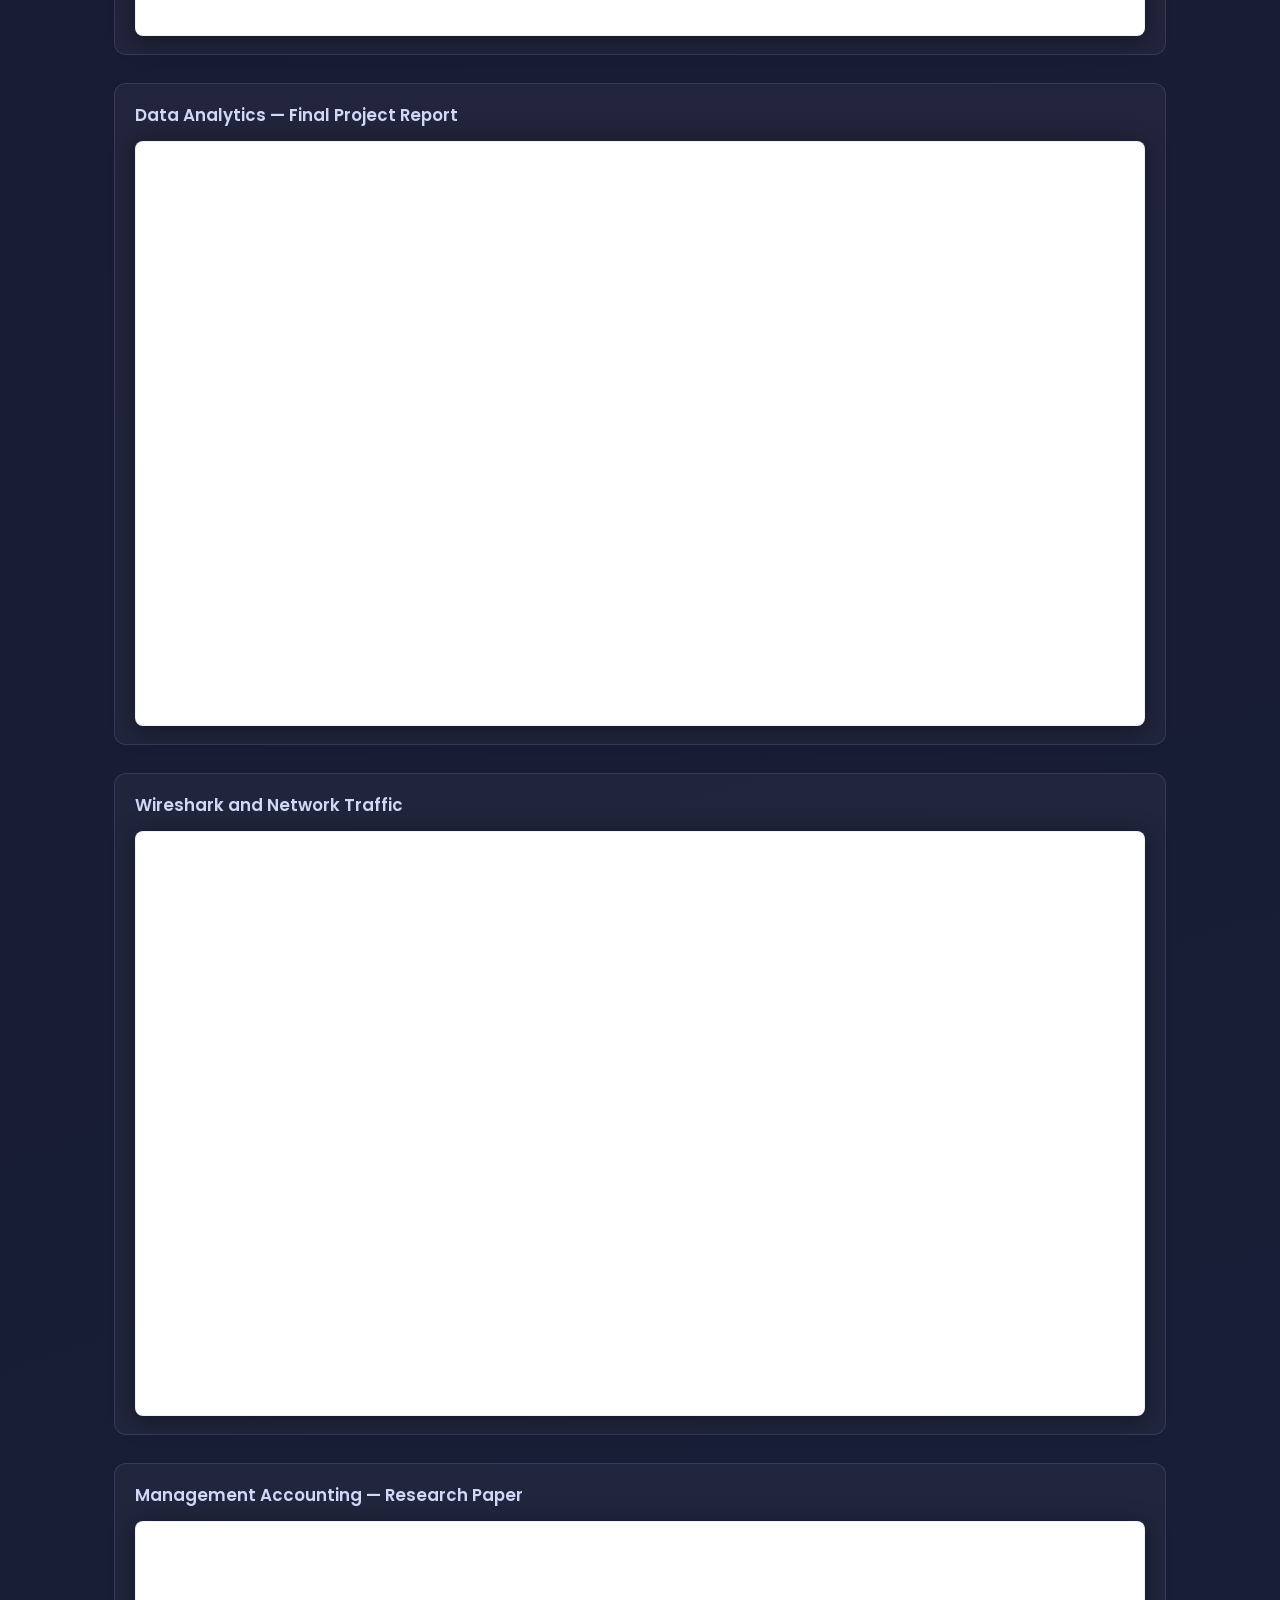
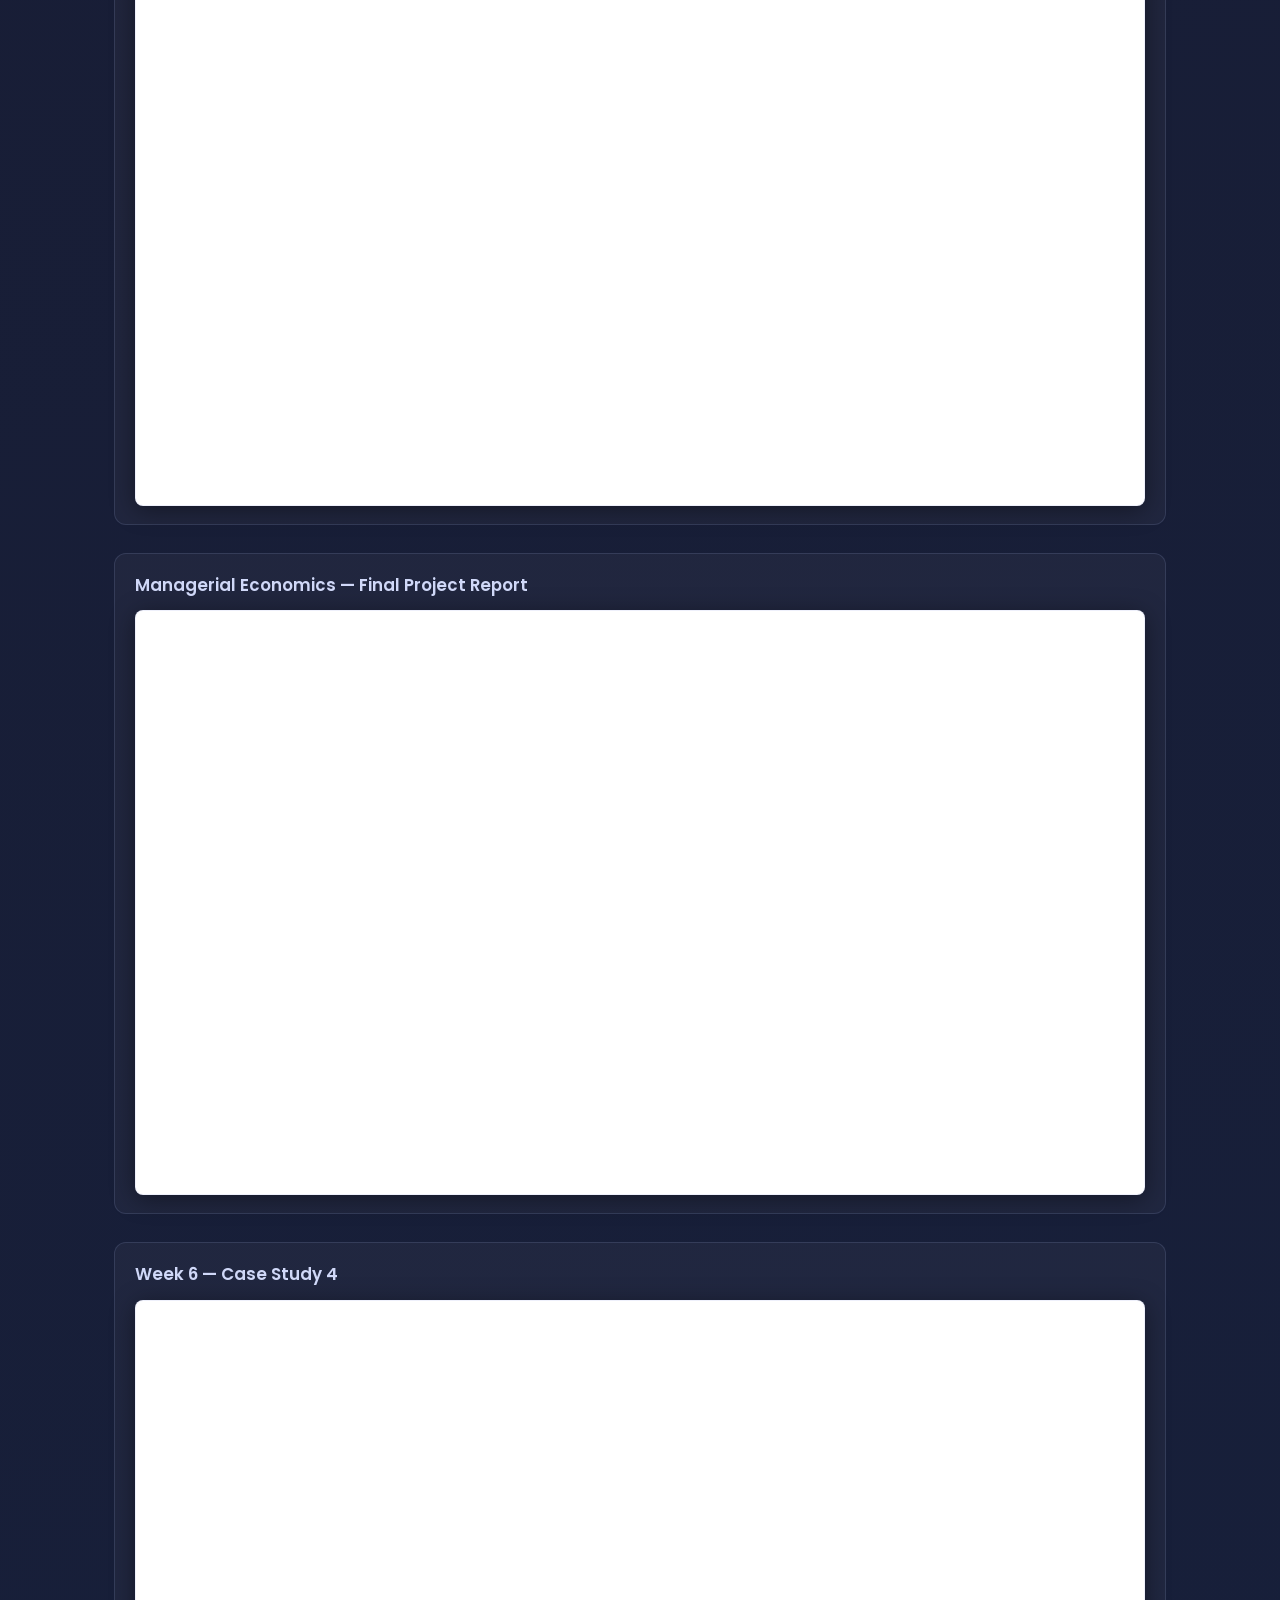
==== commit c7229d2b: "Remove and reorganize Week 6 artifacts in index.html" ====
--- a/index.html
+++ b/index.html
@@ -158,10 +158,7 @@
       <iframe src="docs/assets/artifacts/Final_BUS_7200_EMBA_Student_Report_-__Business_Ethics_Simulation.pdf#toolbar=0&navpanes=0"></iframe>
     </div>
 
-        <div class="artifact">
-      <h3>Week 6 — Etsy’s Approach to Knowledge Management</h3>
-      <iframe src="docs/assets/artifacts/Week_6_-_Etsy_s_Approach_to_Knowledge_Management.pdf#toolbar=0&navpanes=0"></iframe>
-    </div>
+
 
     <div class="summary">
       <h3>7. Etsy's Approach to Knowledge Management</h3>
@@ -176,6 +173,12 @@
         <span class="tag">Information Systems Strategy</span><span class="tag">Organizational Learning</span><span class="tag">Digital Transformation</span>
       </p>
     </div>
+
+            <div class="artifact">
+      <h3>Week 6 — Etsy’s Approach to Knowledge Management</h3>
+      <iframe src="docs/assets/artifacts/Week_6_-_Etsy_s_Approach_to_Knowledge_Management.pdf#toolbar=0&navpanes=0"></iframe>
+    </div>
+    
 
     <div class="summary">
       <h3>8. Sony's Battle for Video Game Supremacy: An Organizational Behavior Analysis</h3>
@@ -233,6 +236,7 @@
       </p>
     </div>
 
+  
         <div class="artifact">
       <h3>Week 6 — Case Study 4</h3>
       <iframe src="docs/assets/artifacts/Week6_Case_Study4.pdf#toolbar=0&navpanes=0"></iframe>
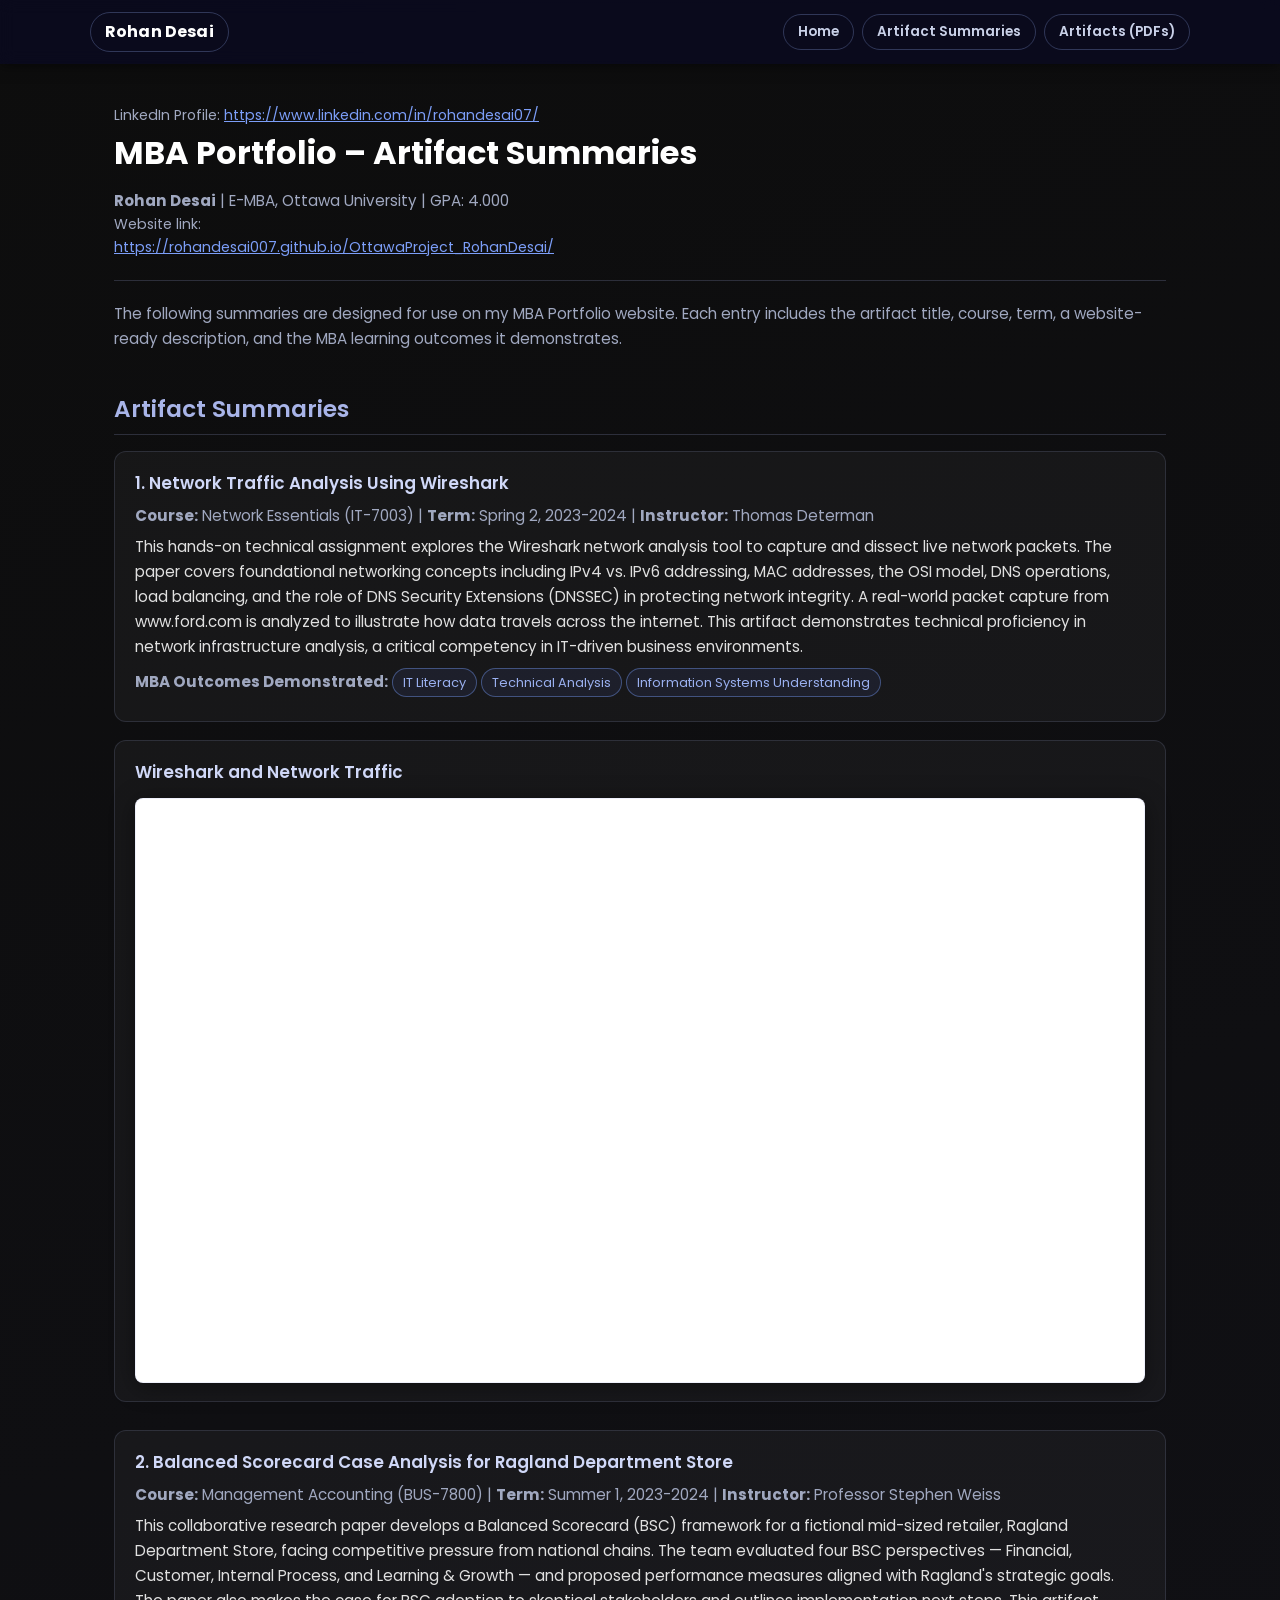
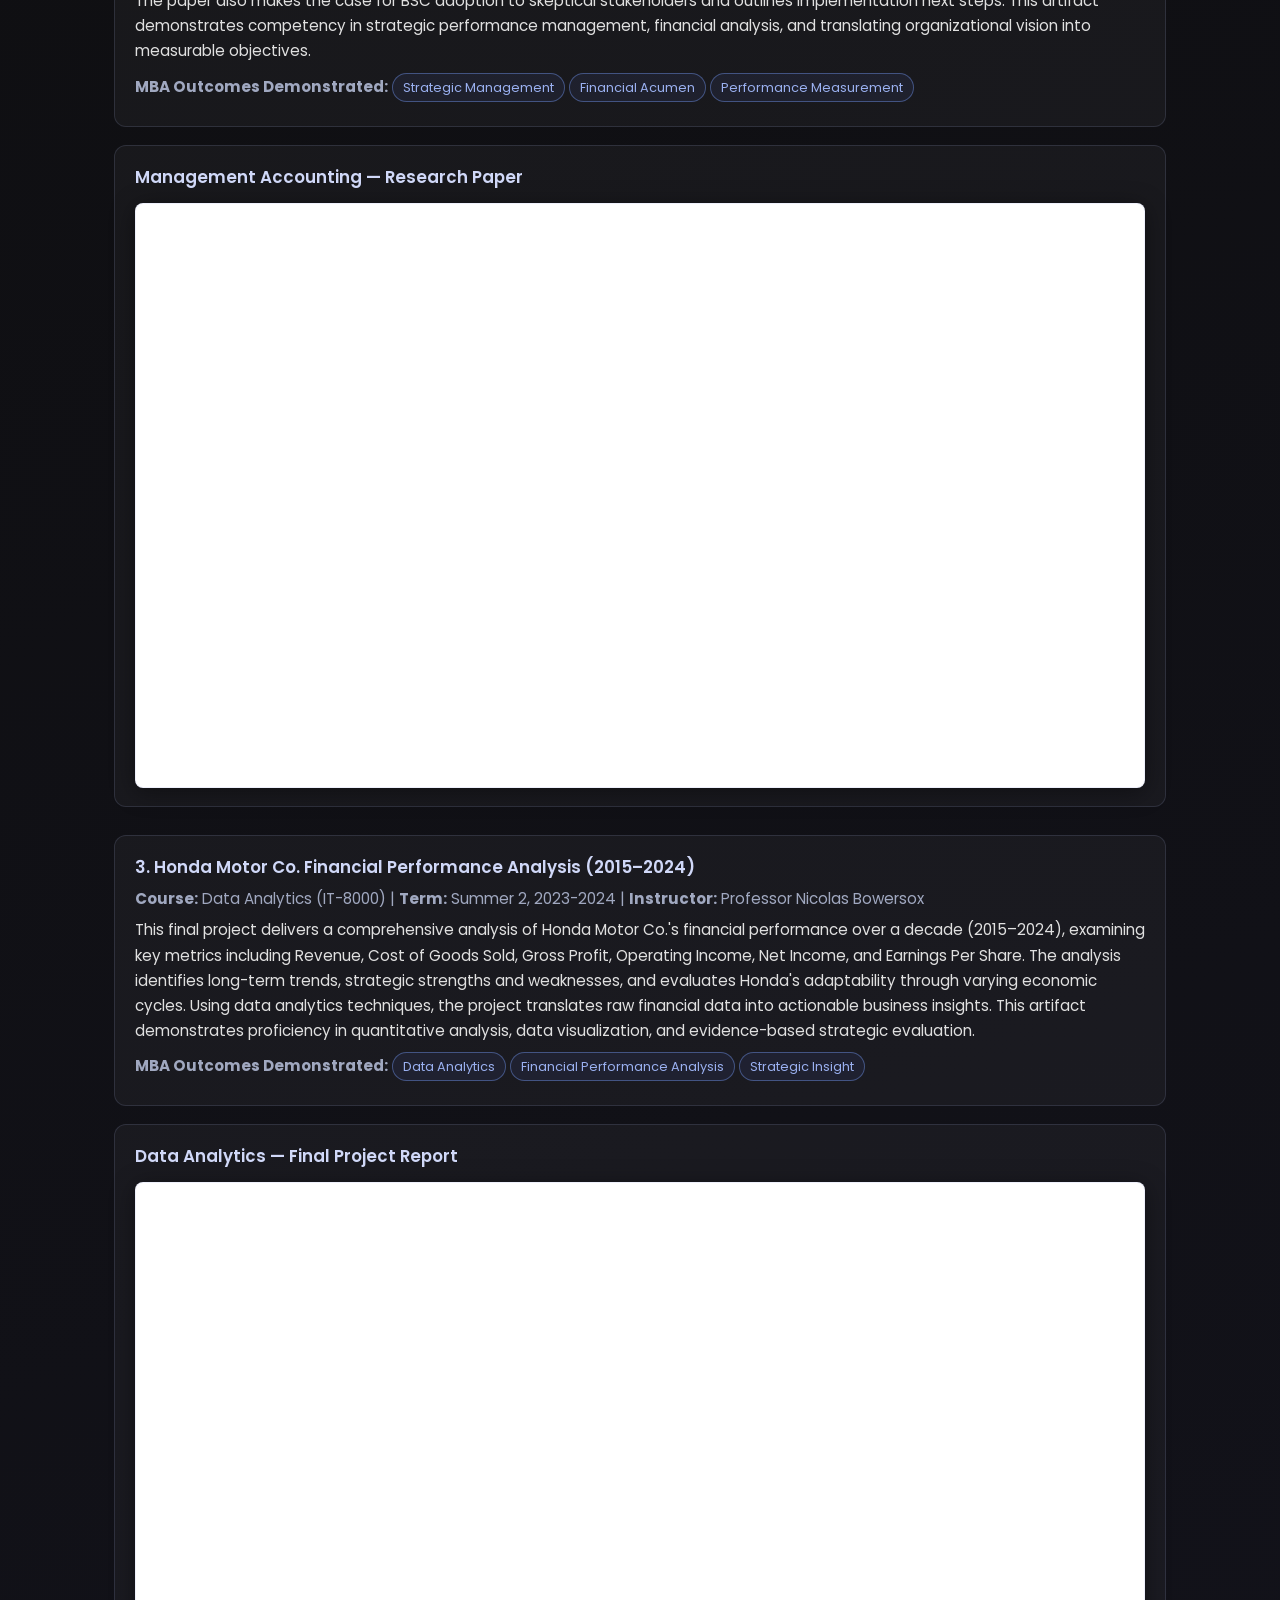
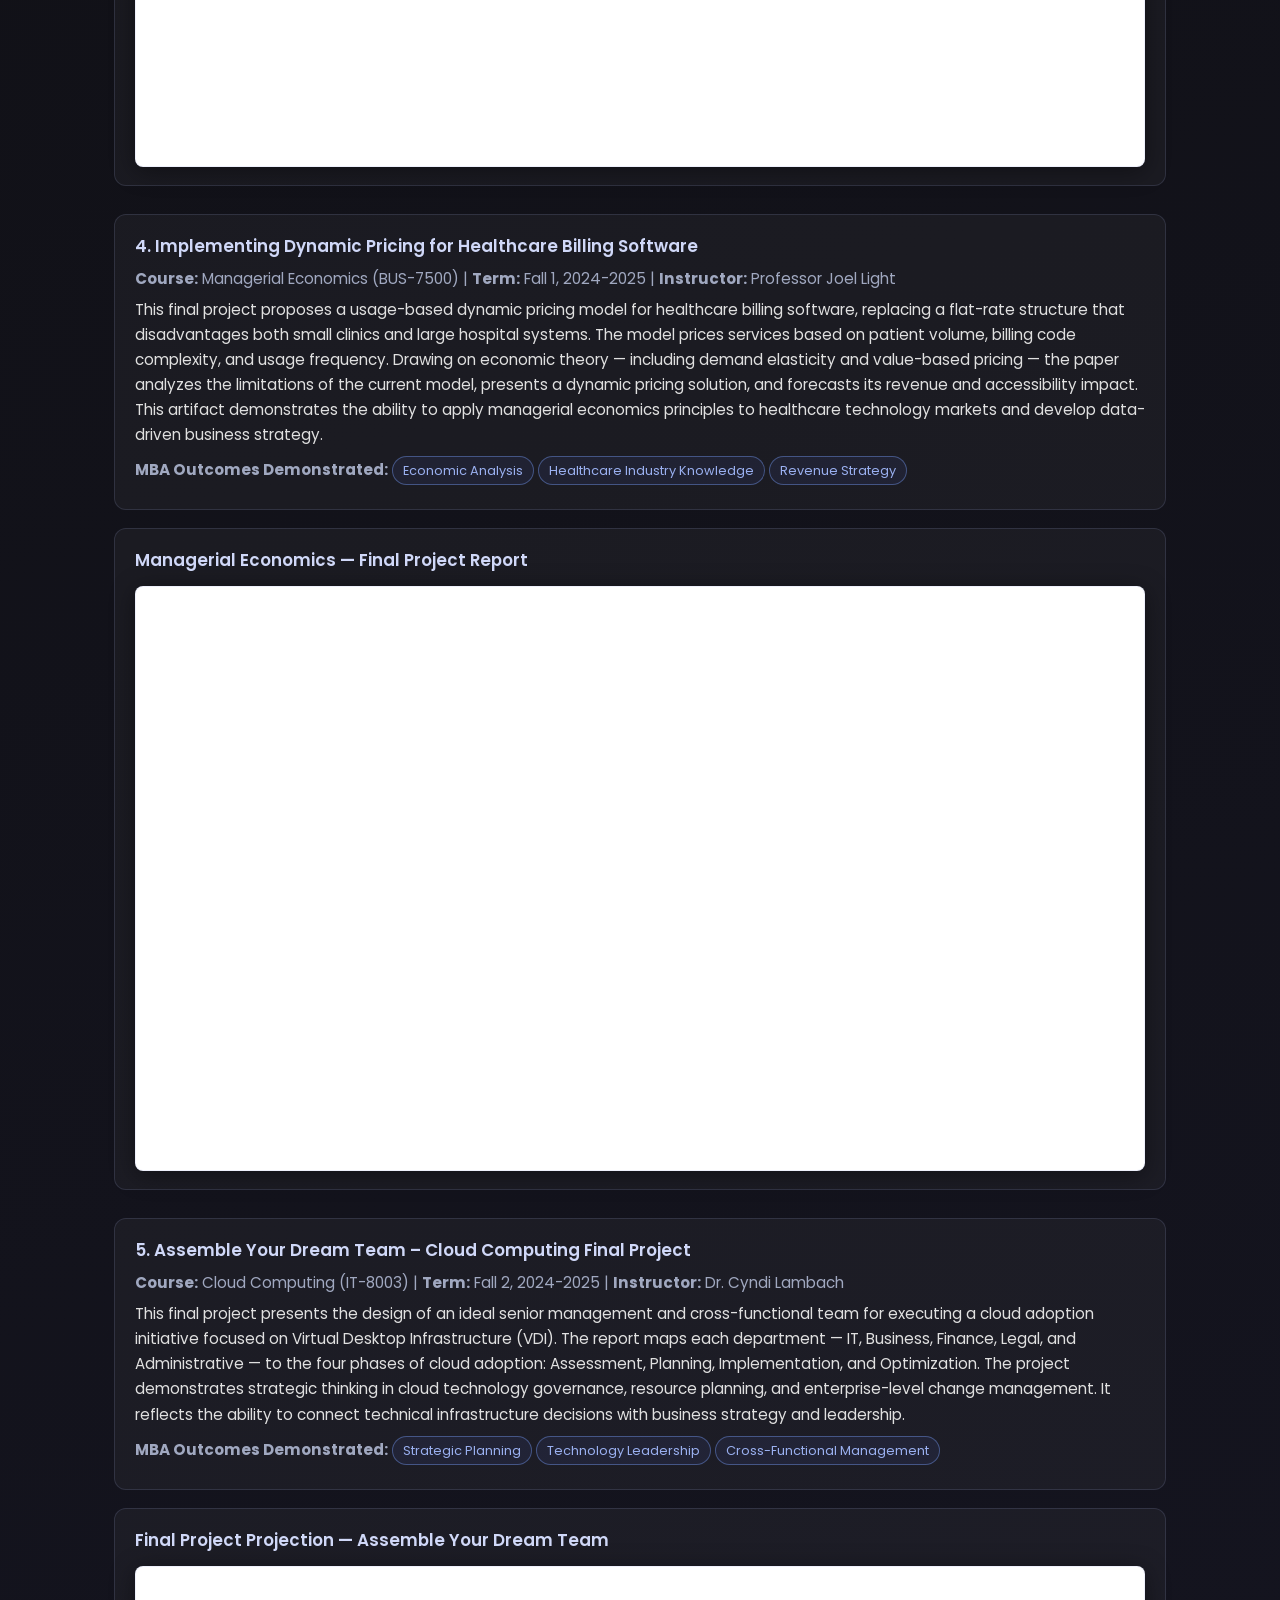
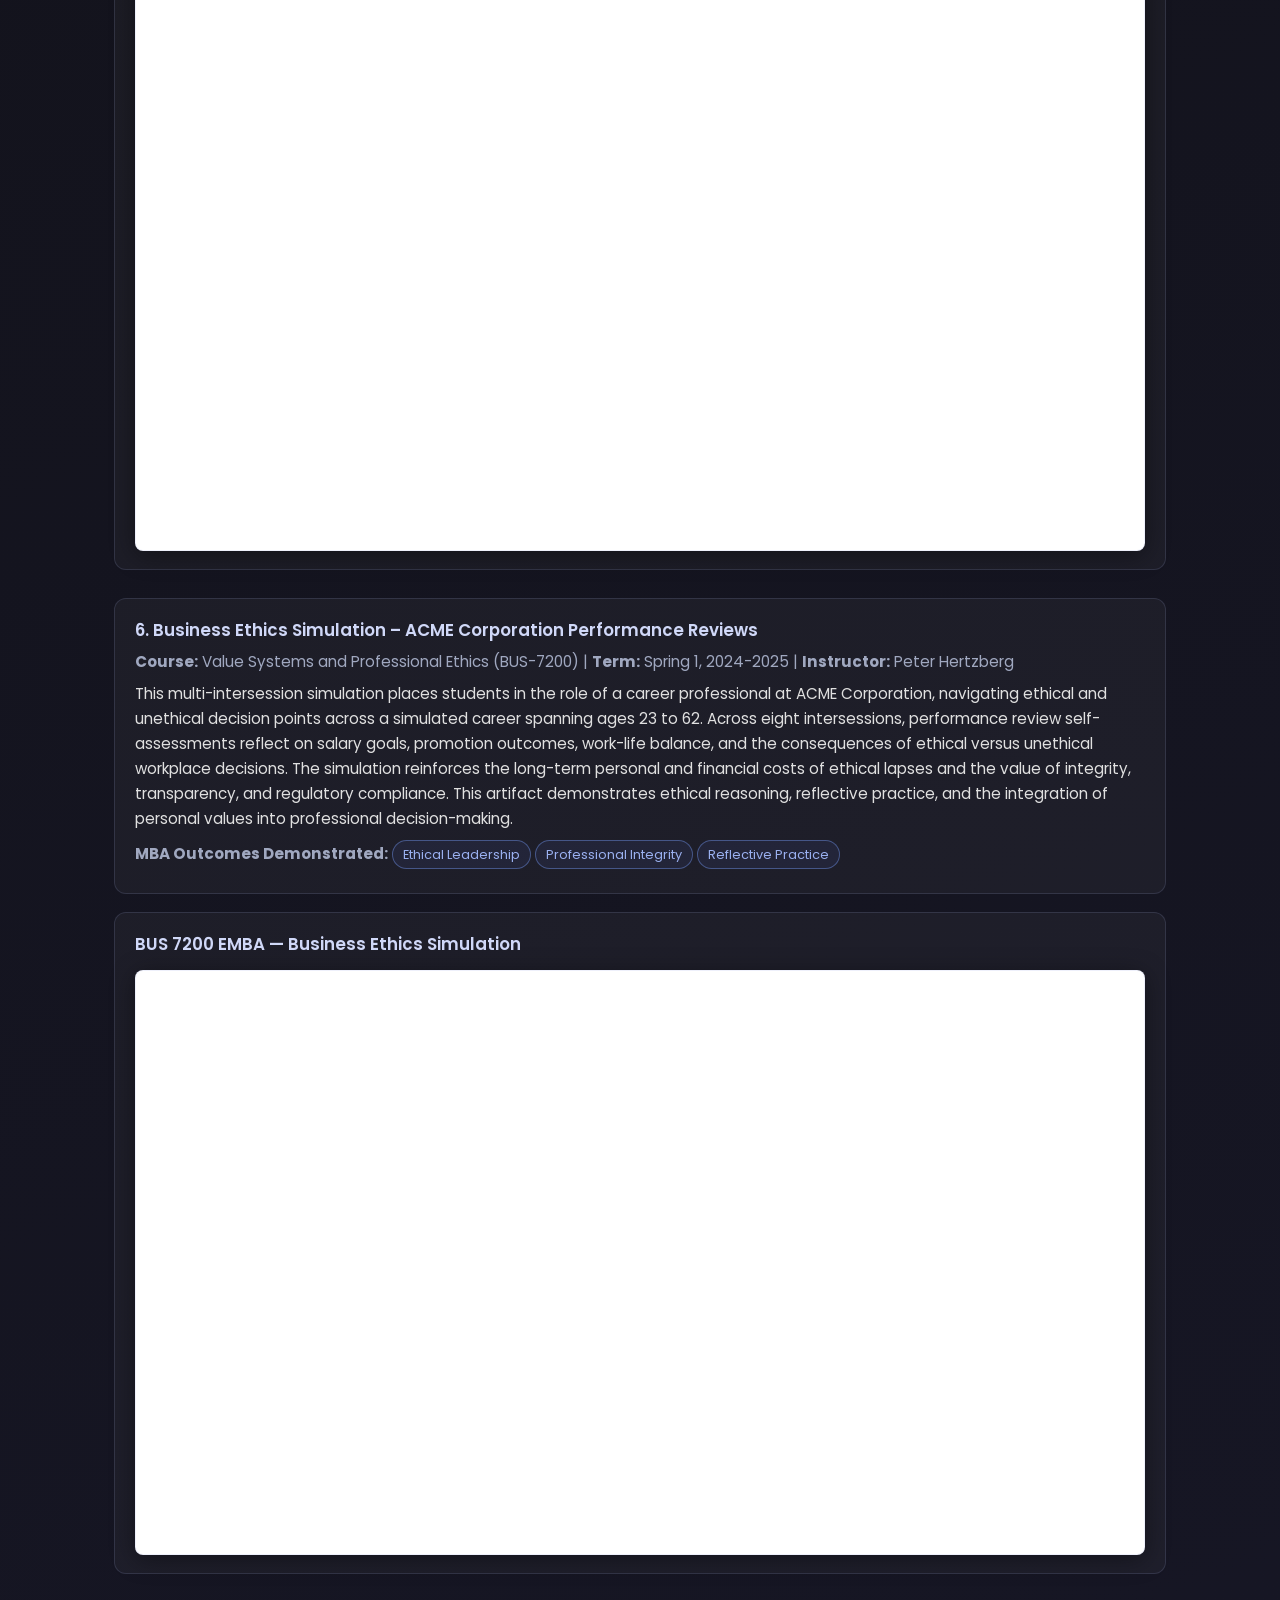
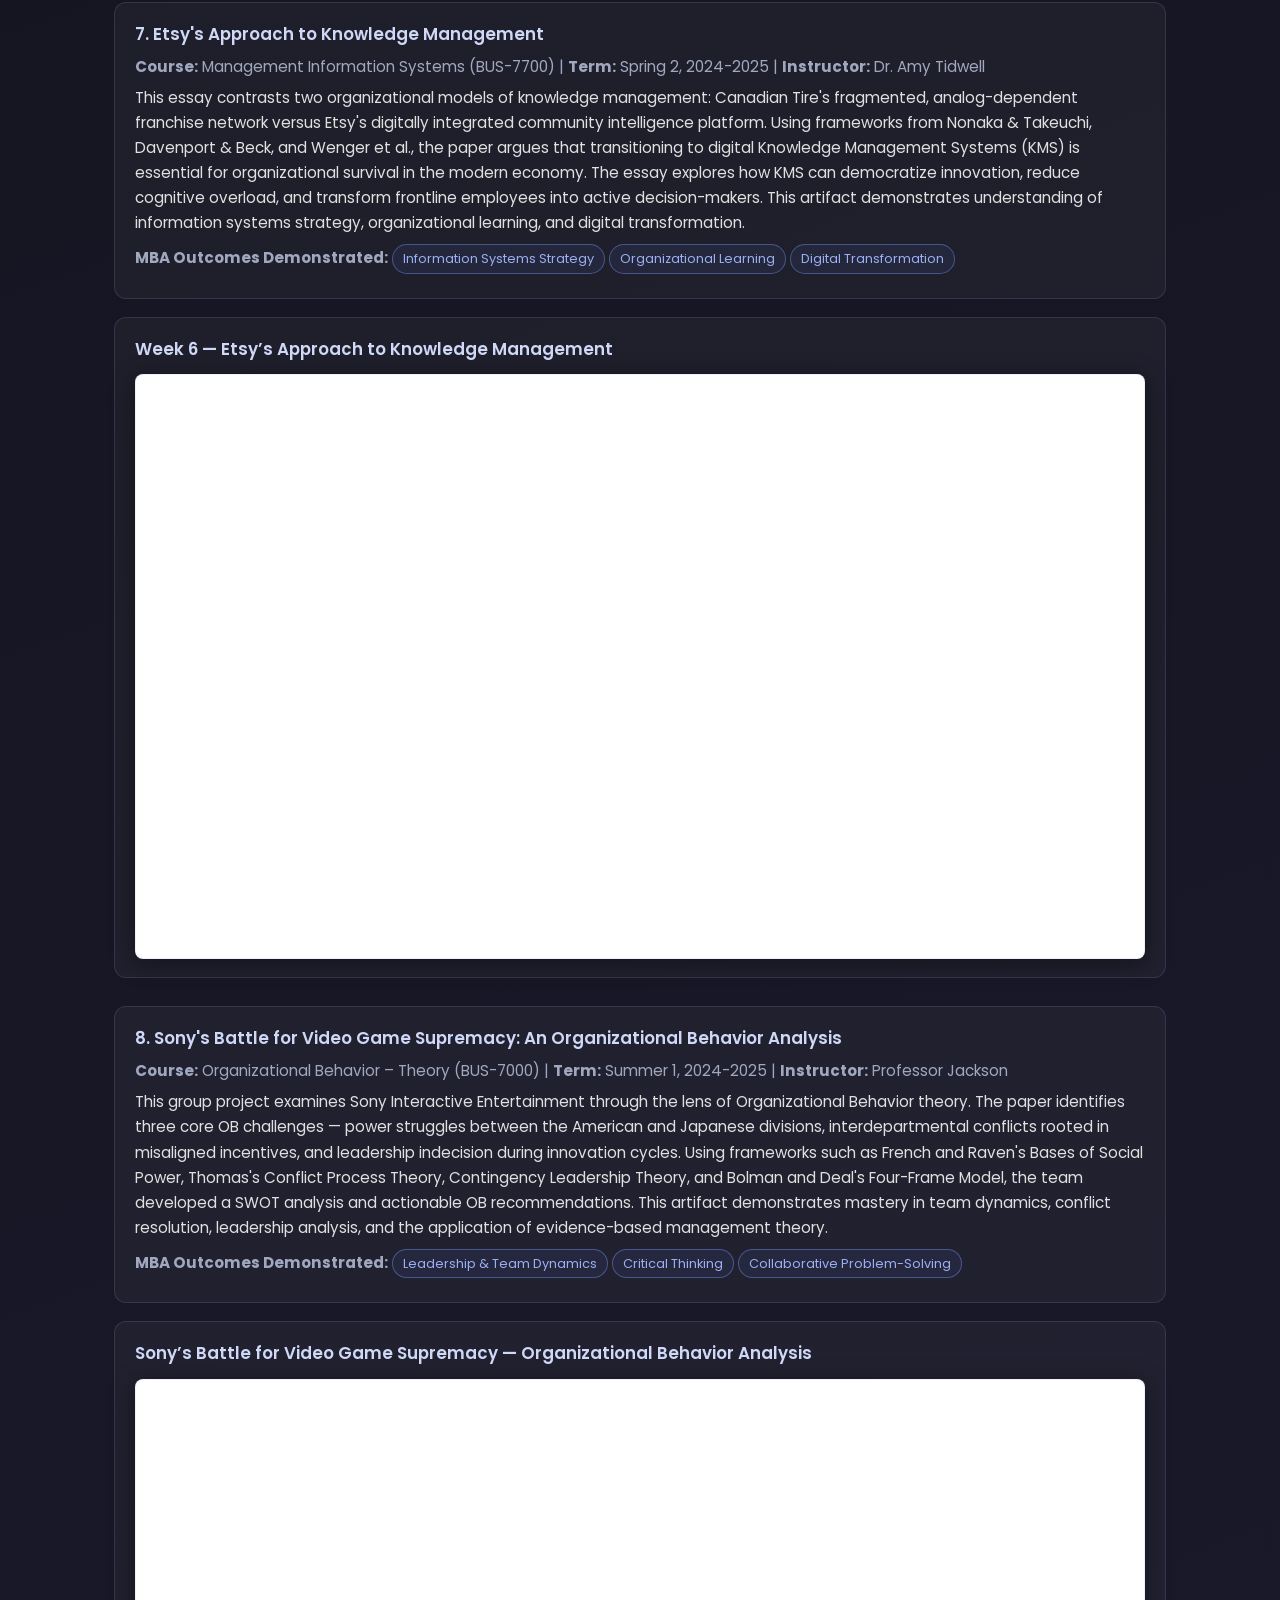
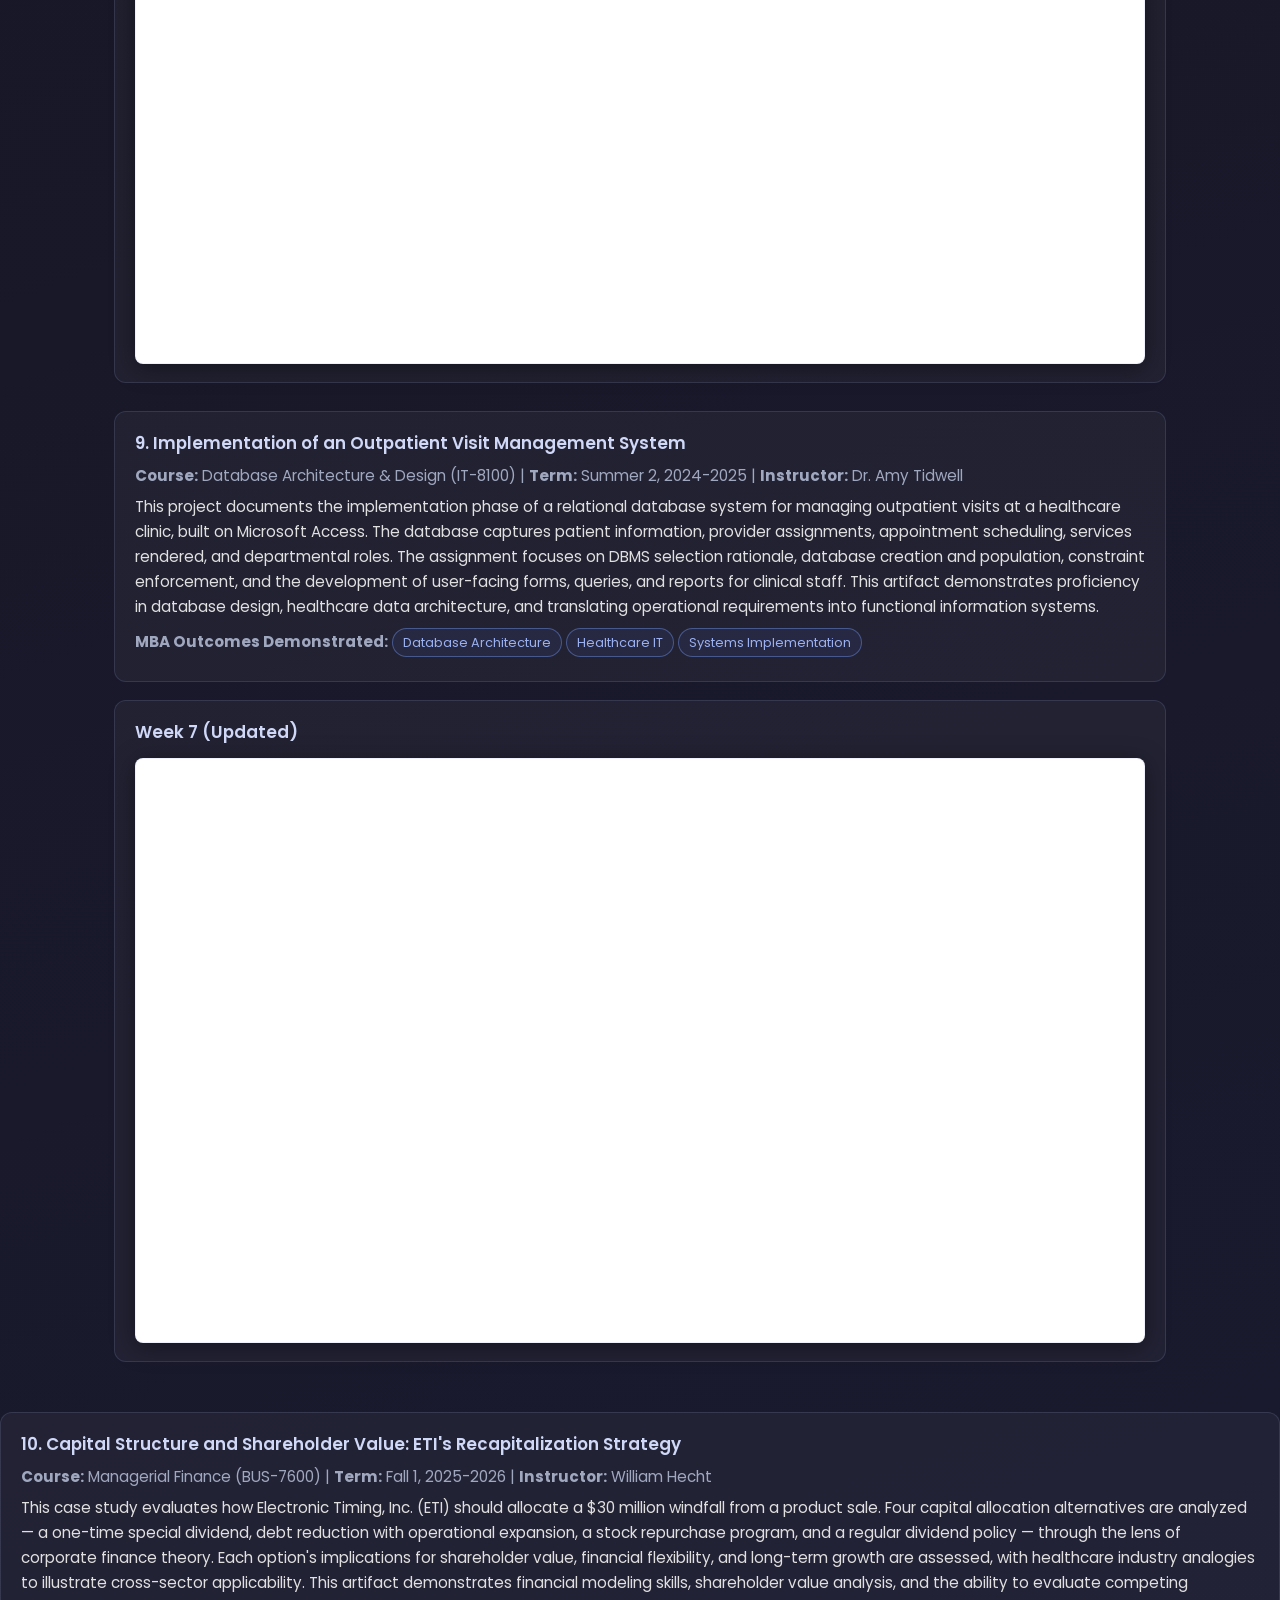
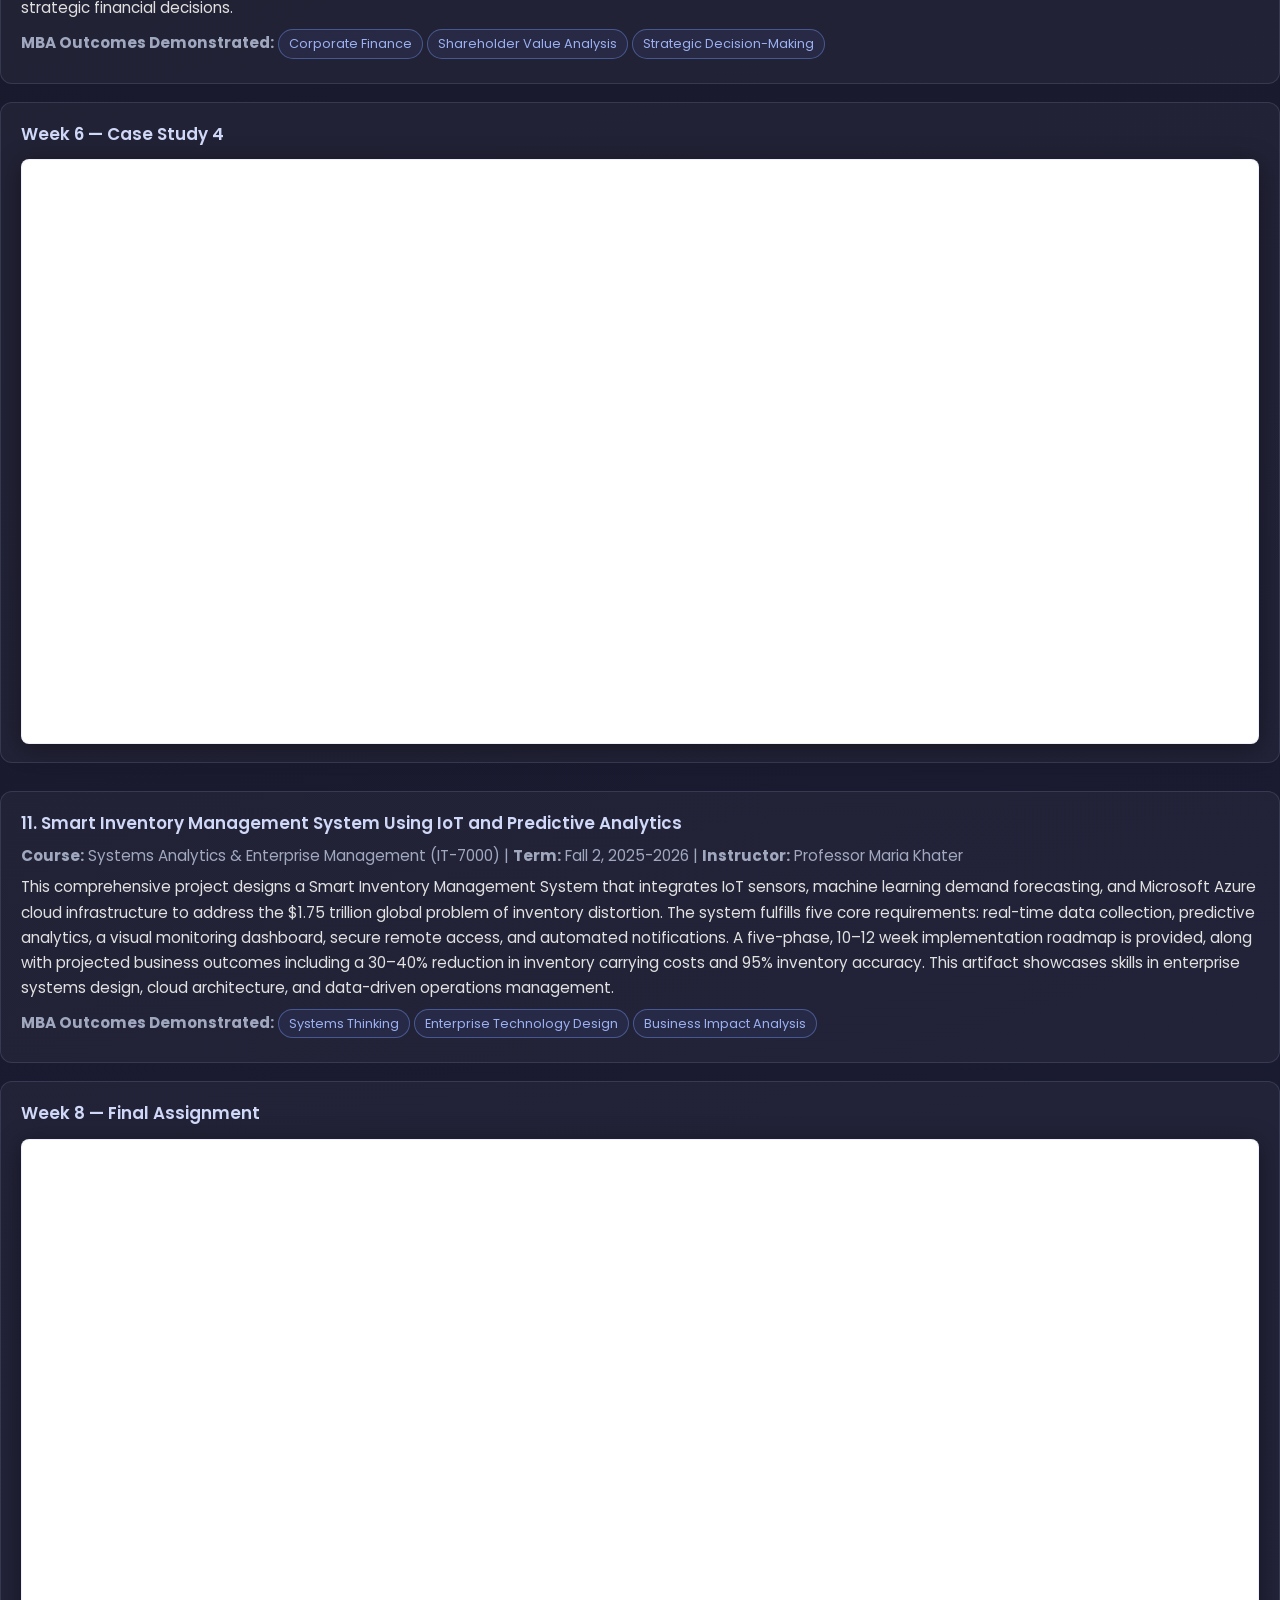
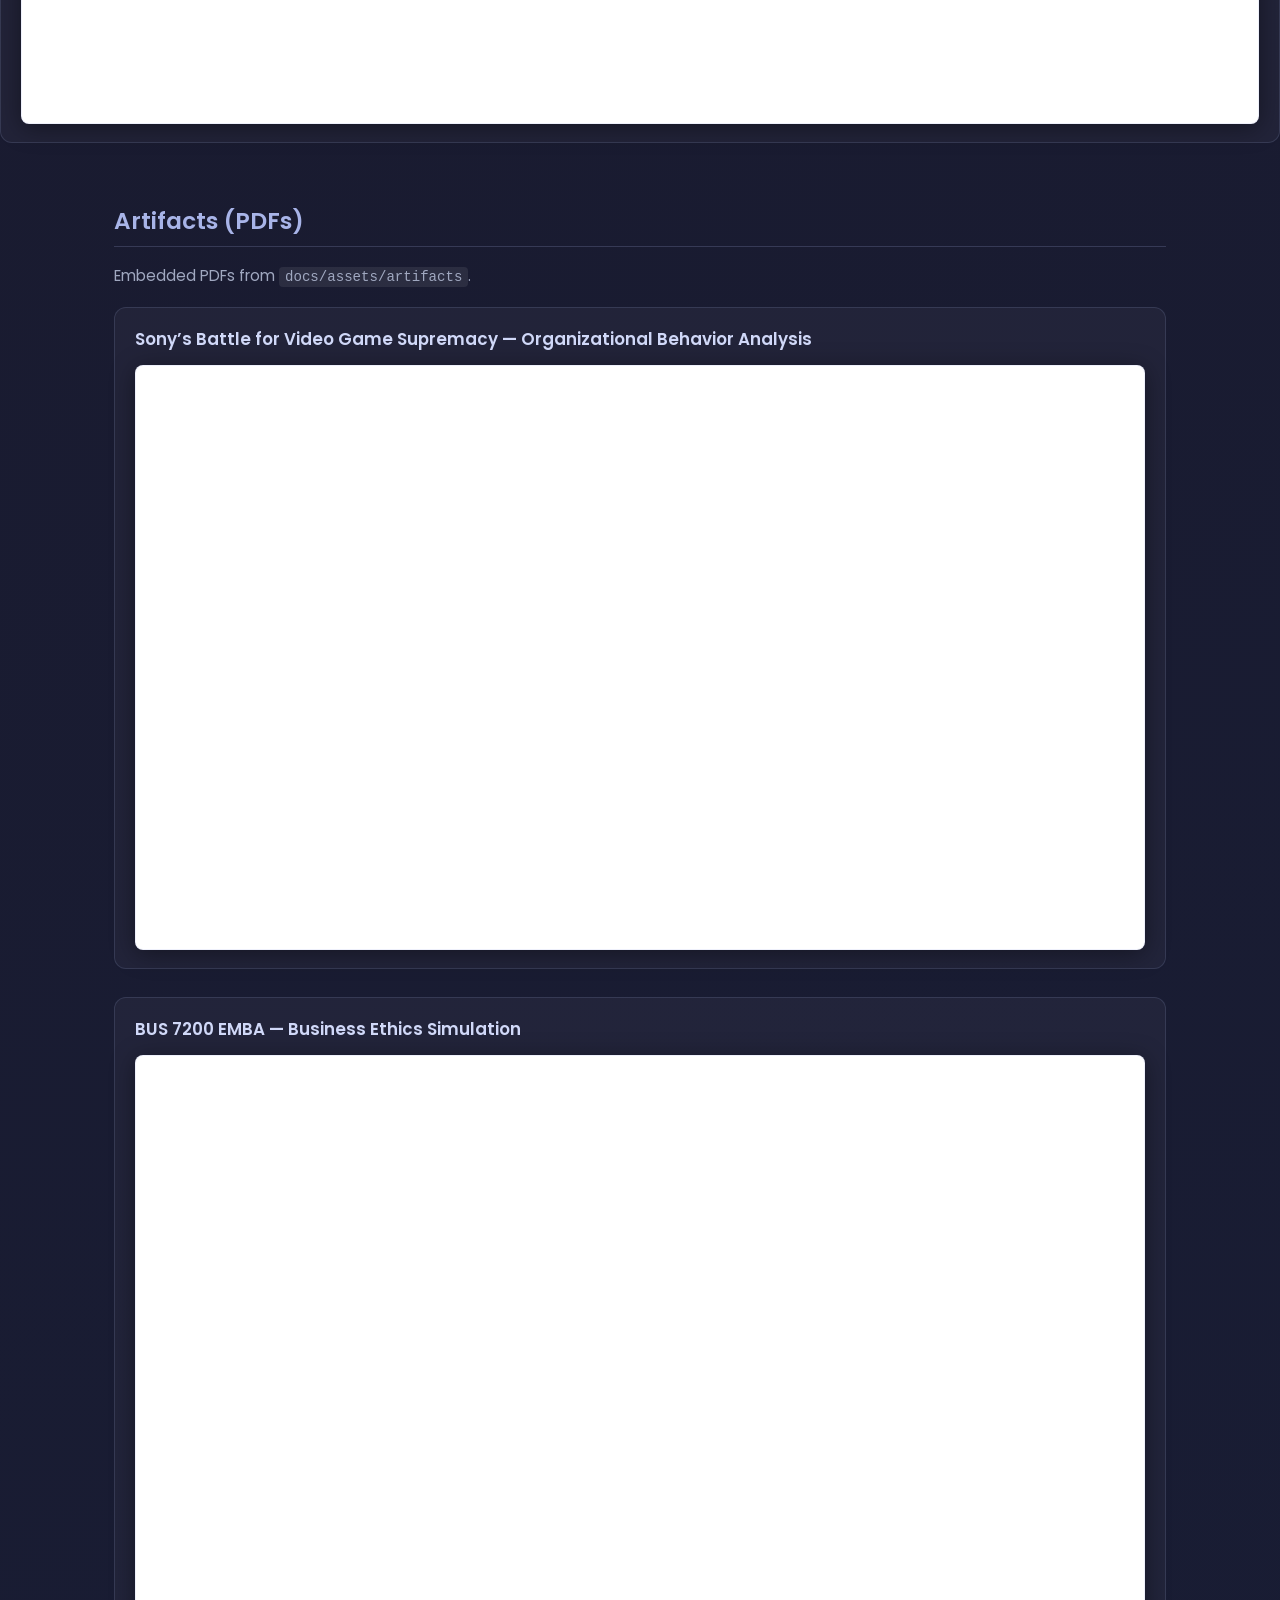
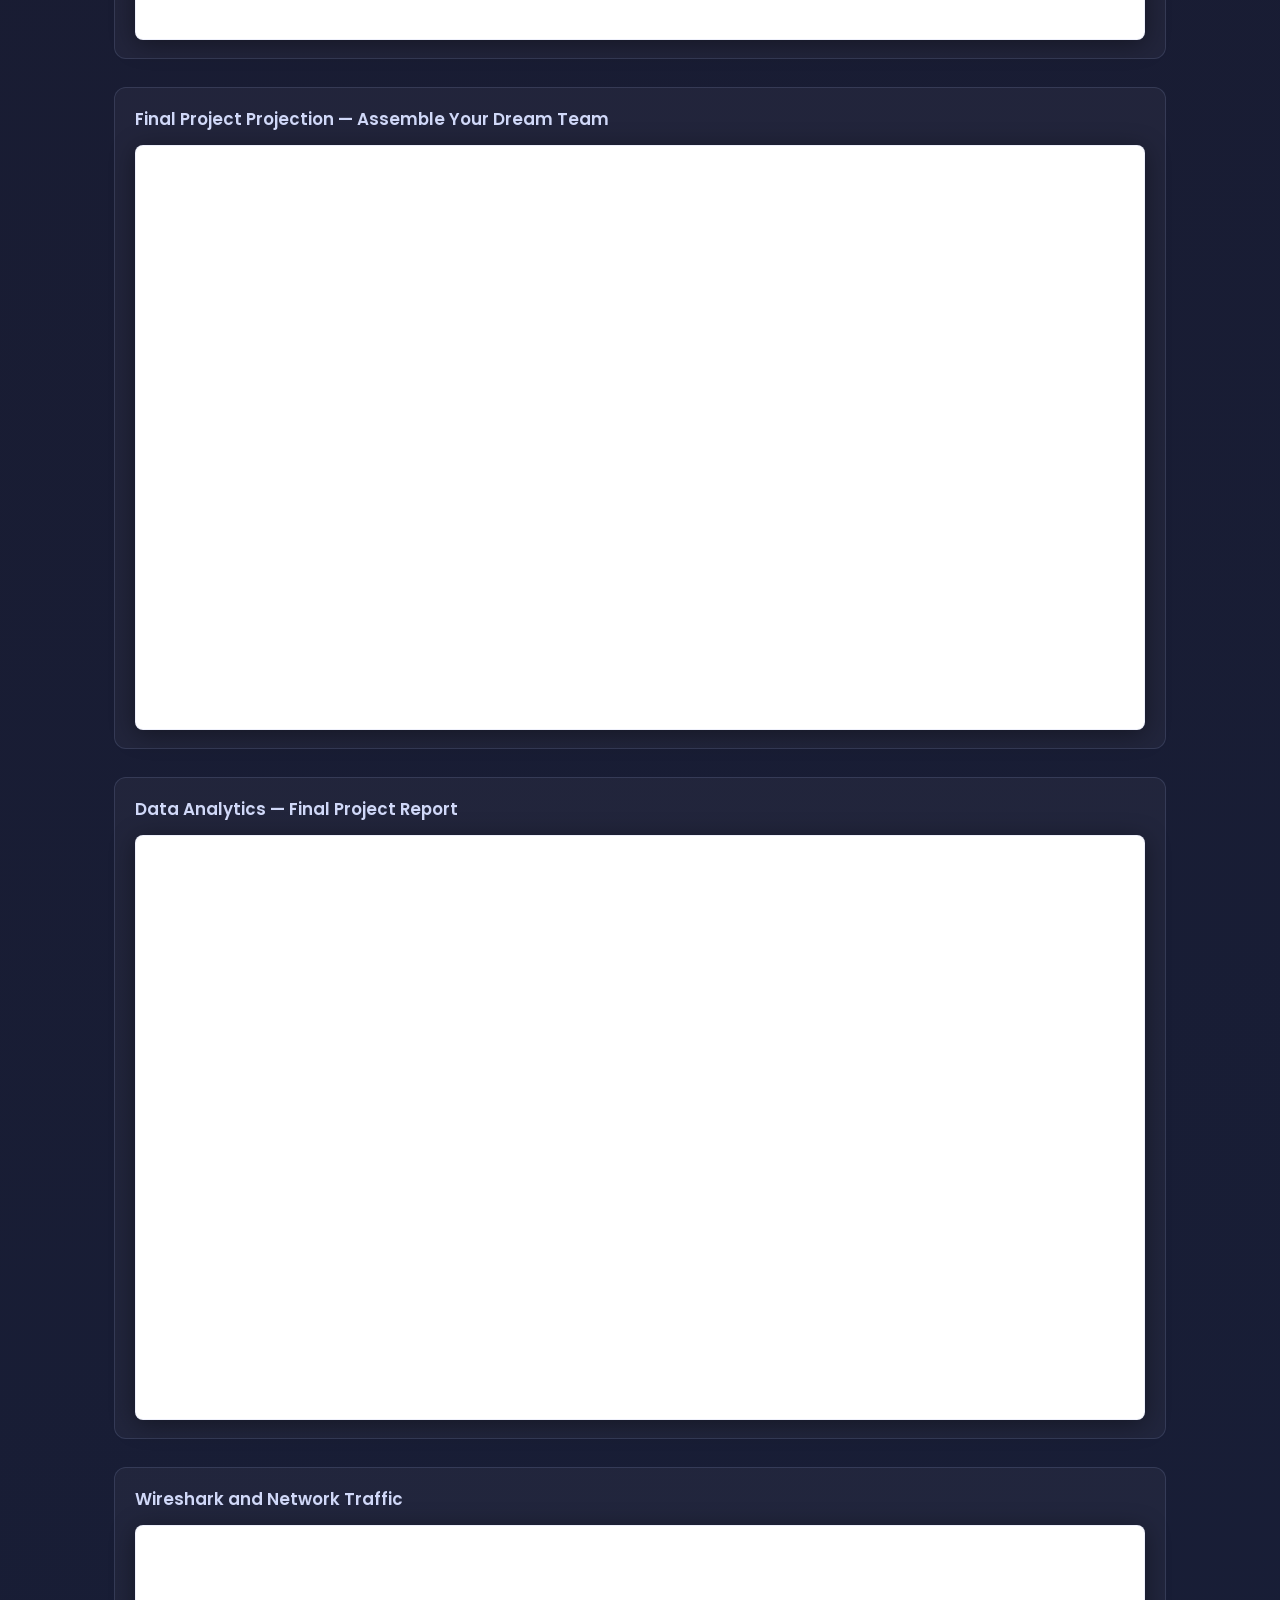
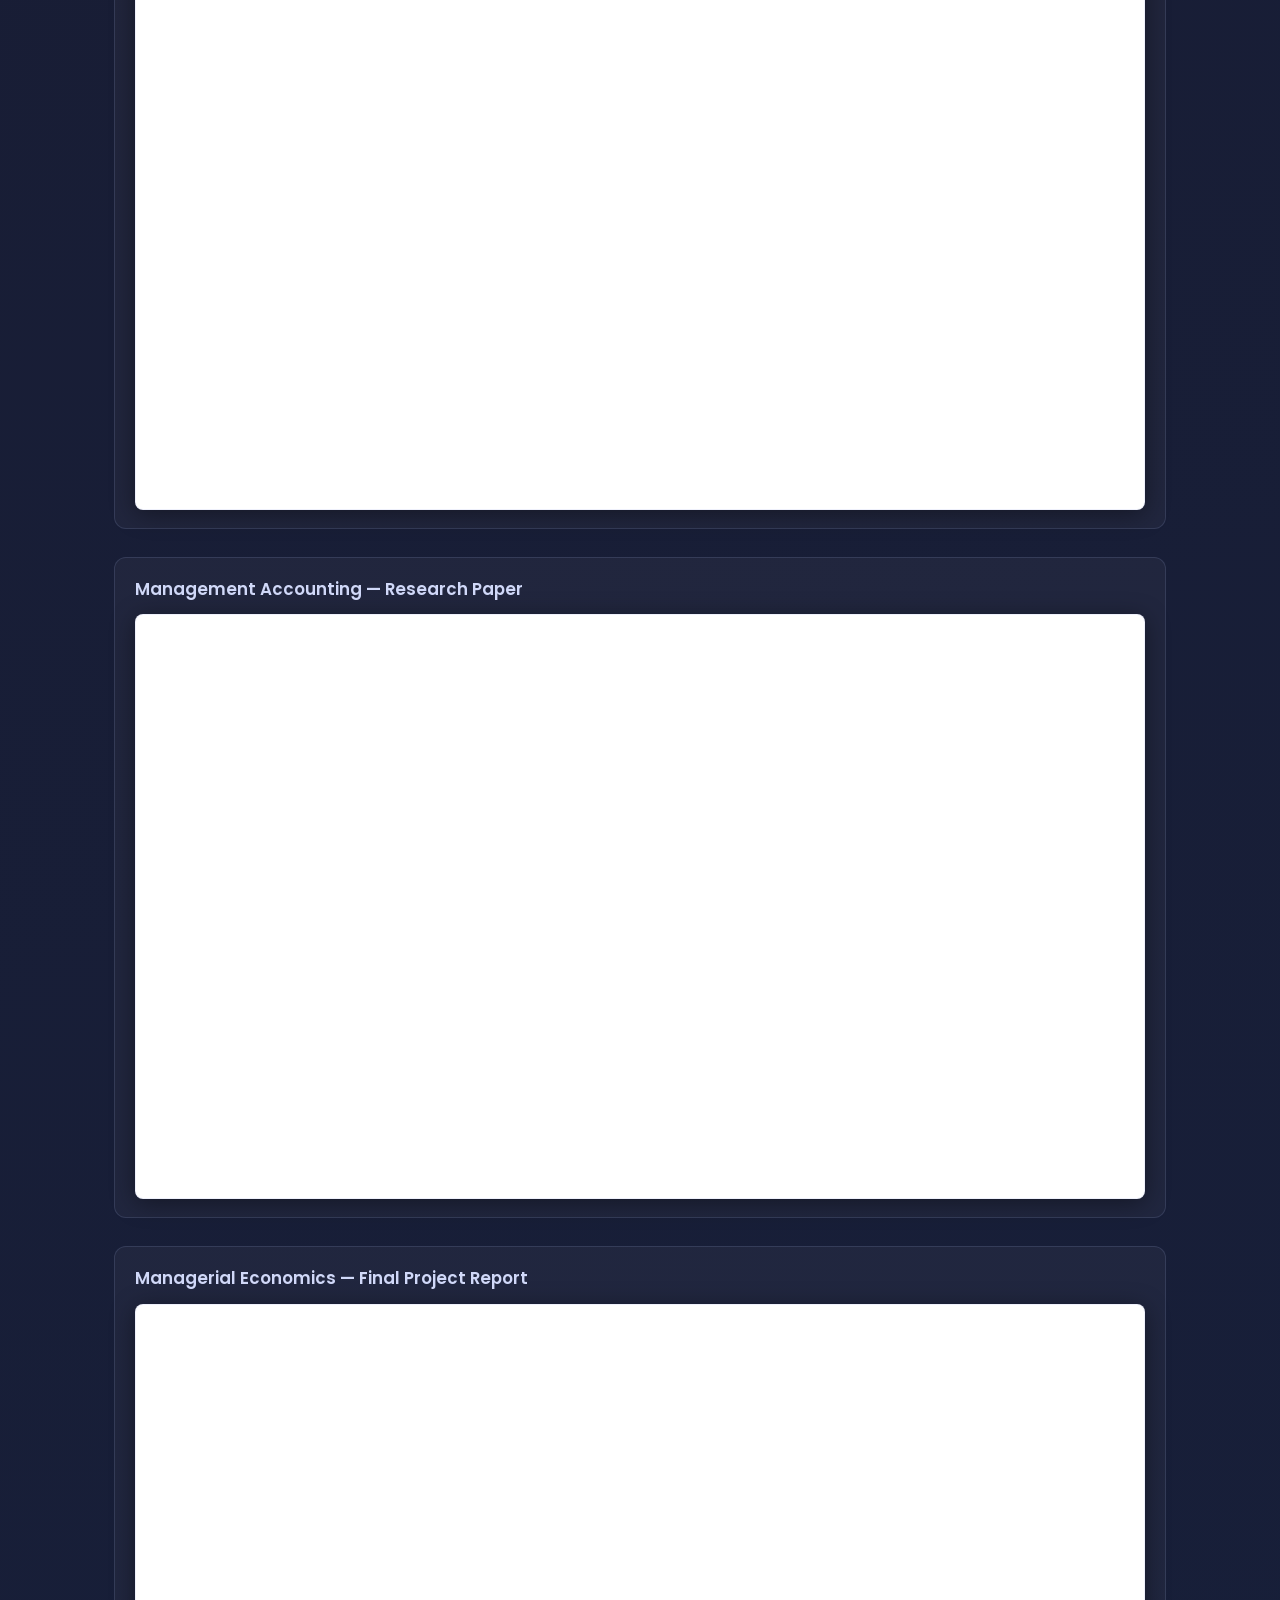
==== commit 6a6a2156: "Add Week 8 Final Assignment artifact to index.html" ====
--- a/index.html
+++ b/index.html
@@ -256,6 +256,11 @@
         <span class="tag">Systems Thinking</span><span class="tag">Enterprise Technology Design</span><span class="tag">Business Impact Analysis</span>
       </p>
     </div>
+
+      <div class="artifact">
+      <h3>Week 8 — Final Assignment</h3>
+      <iframe src="docs/assets/artifacts/Week_8_Final_Assignment_Rohan_Desai.pdf#toolbar=0&navpanes=0"></iframe>
+    </div>
   </section>
 
   <section id="artifacts">
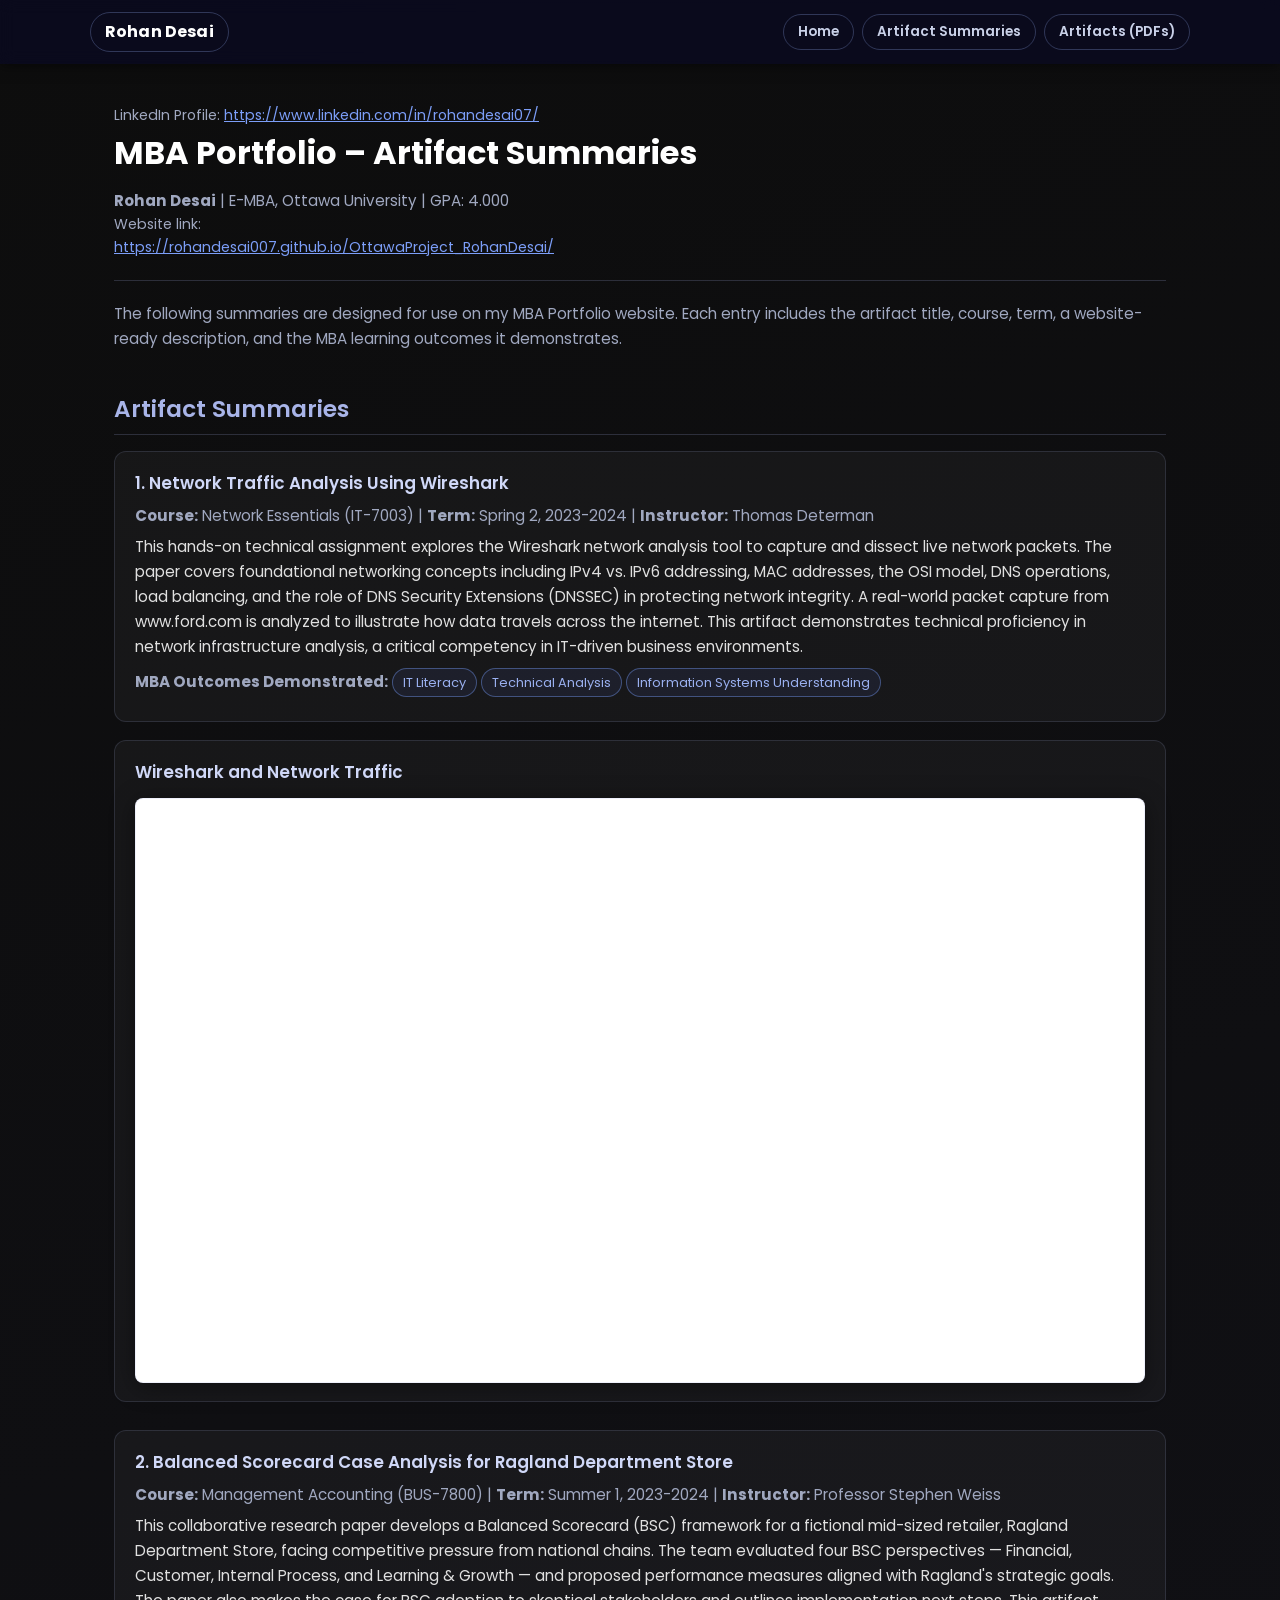
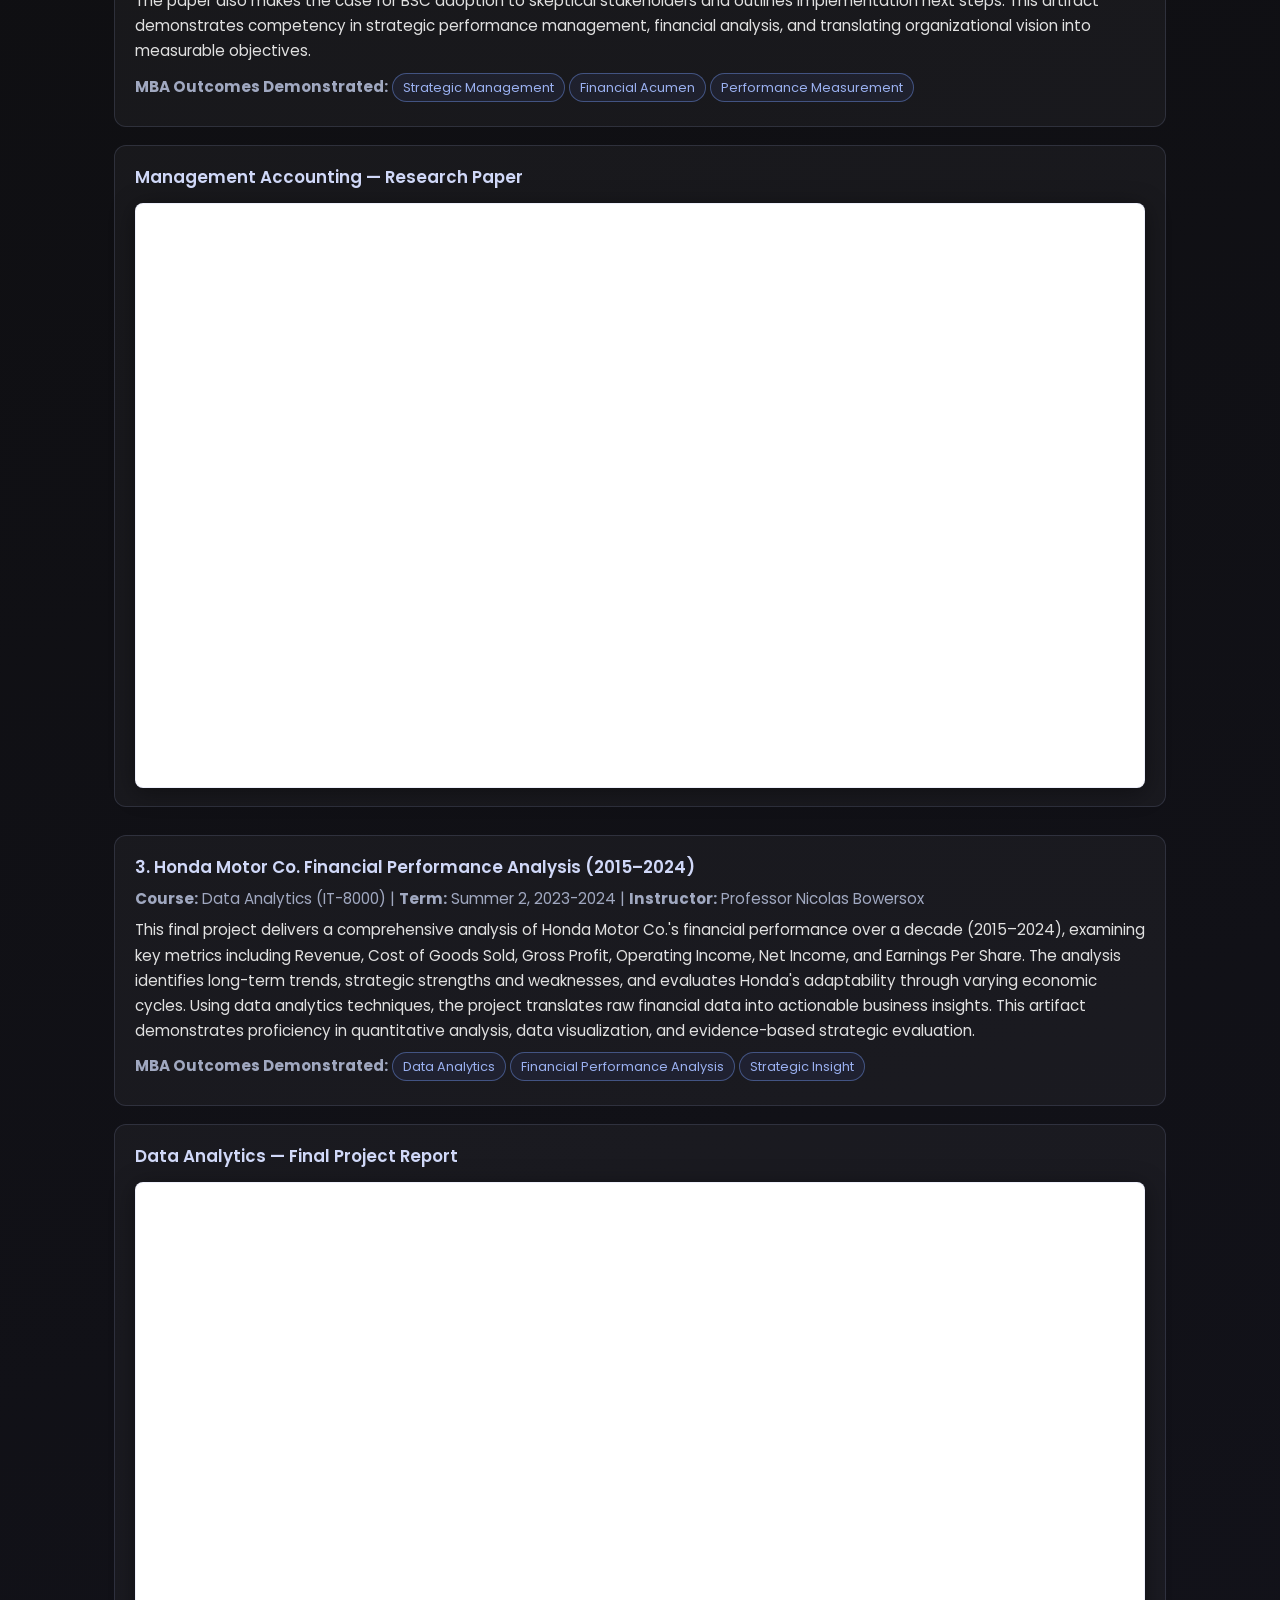
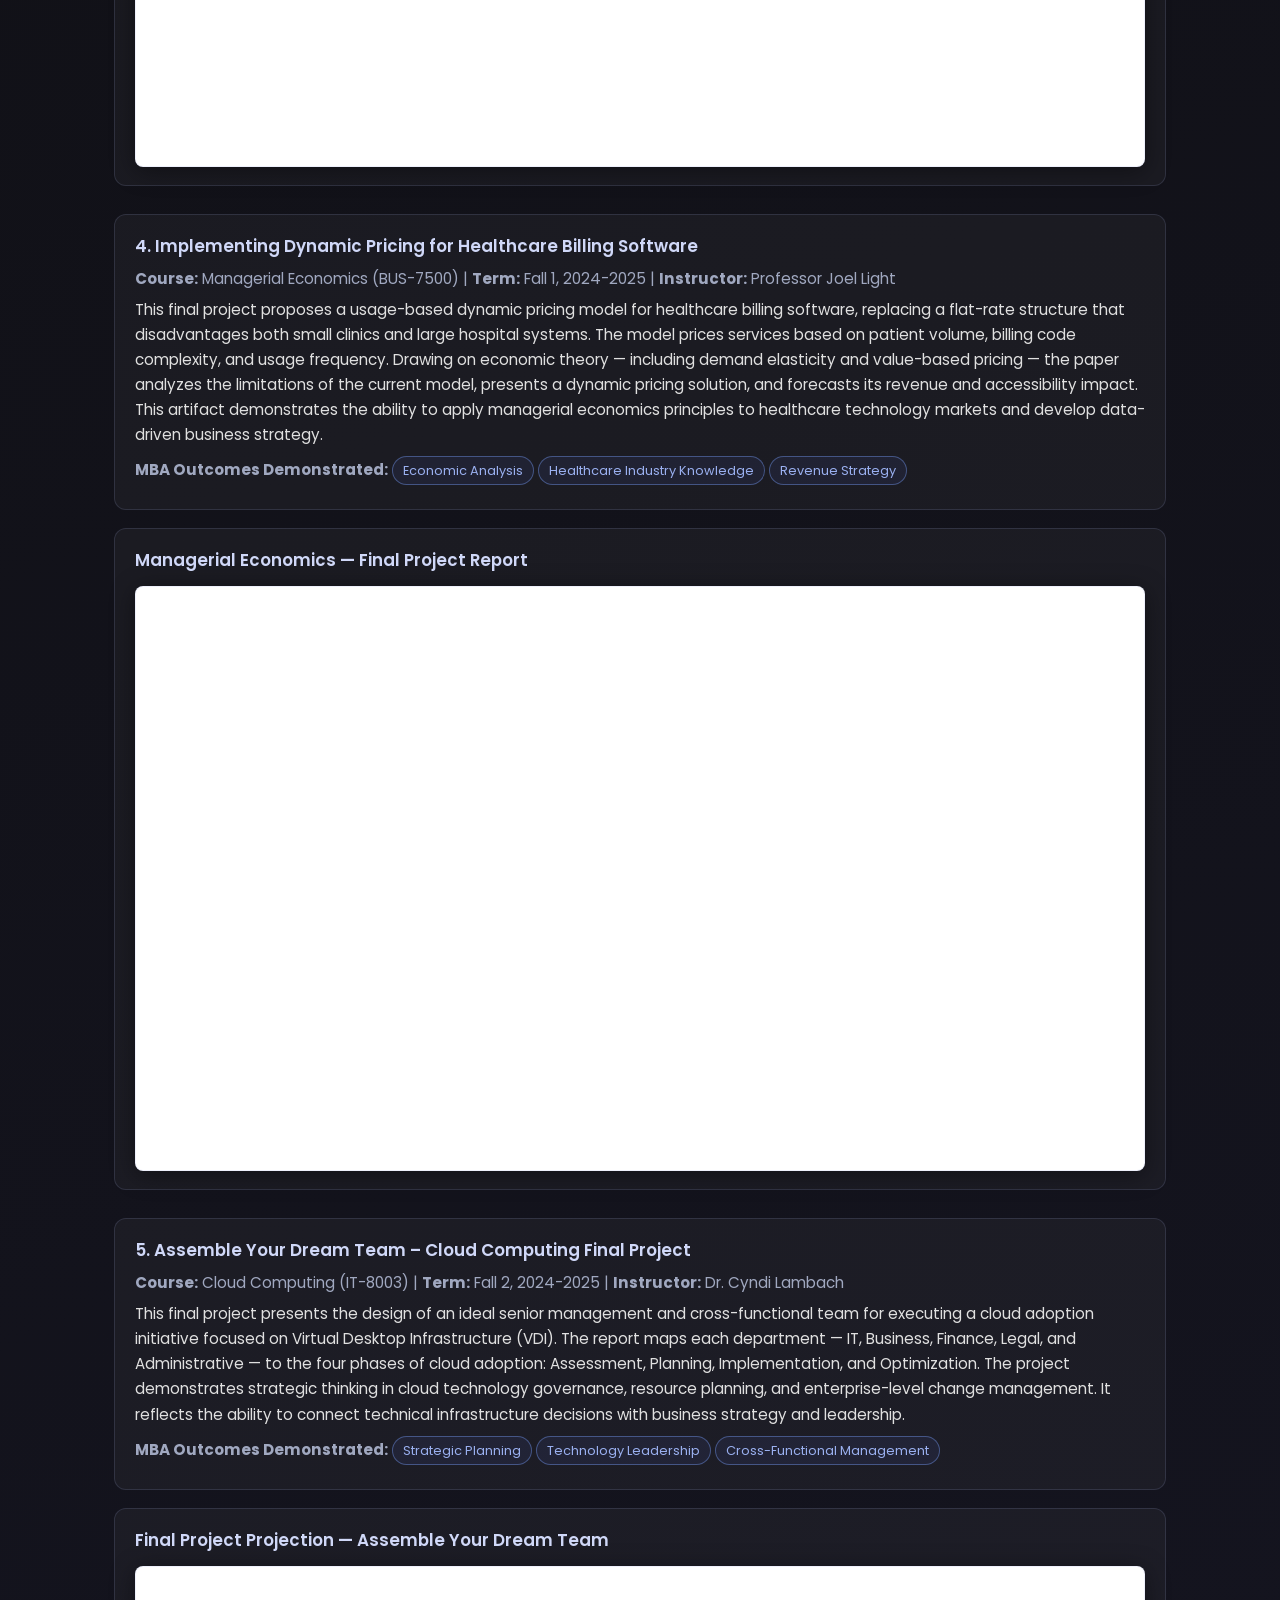
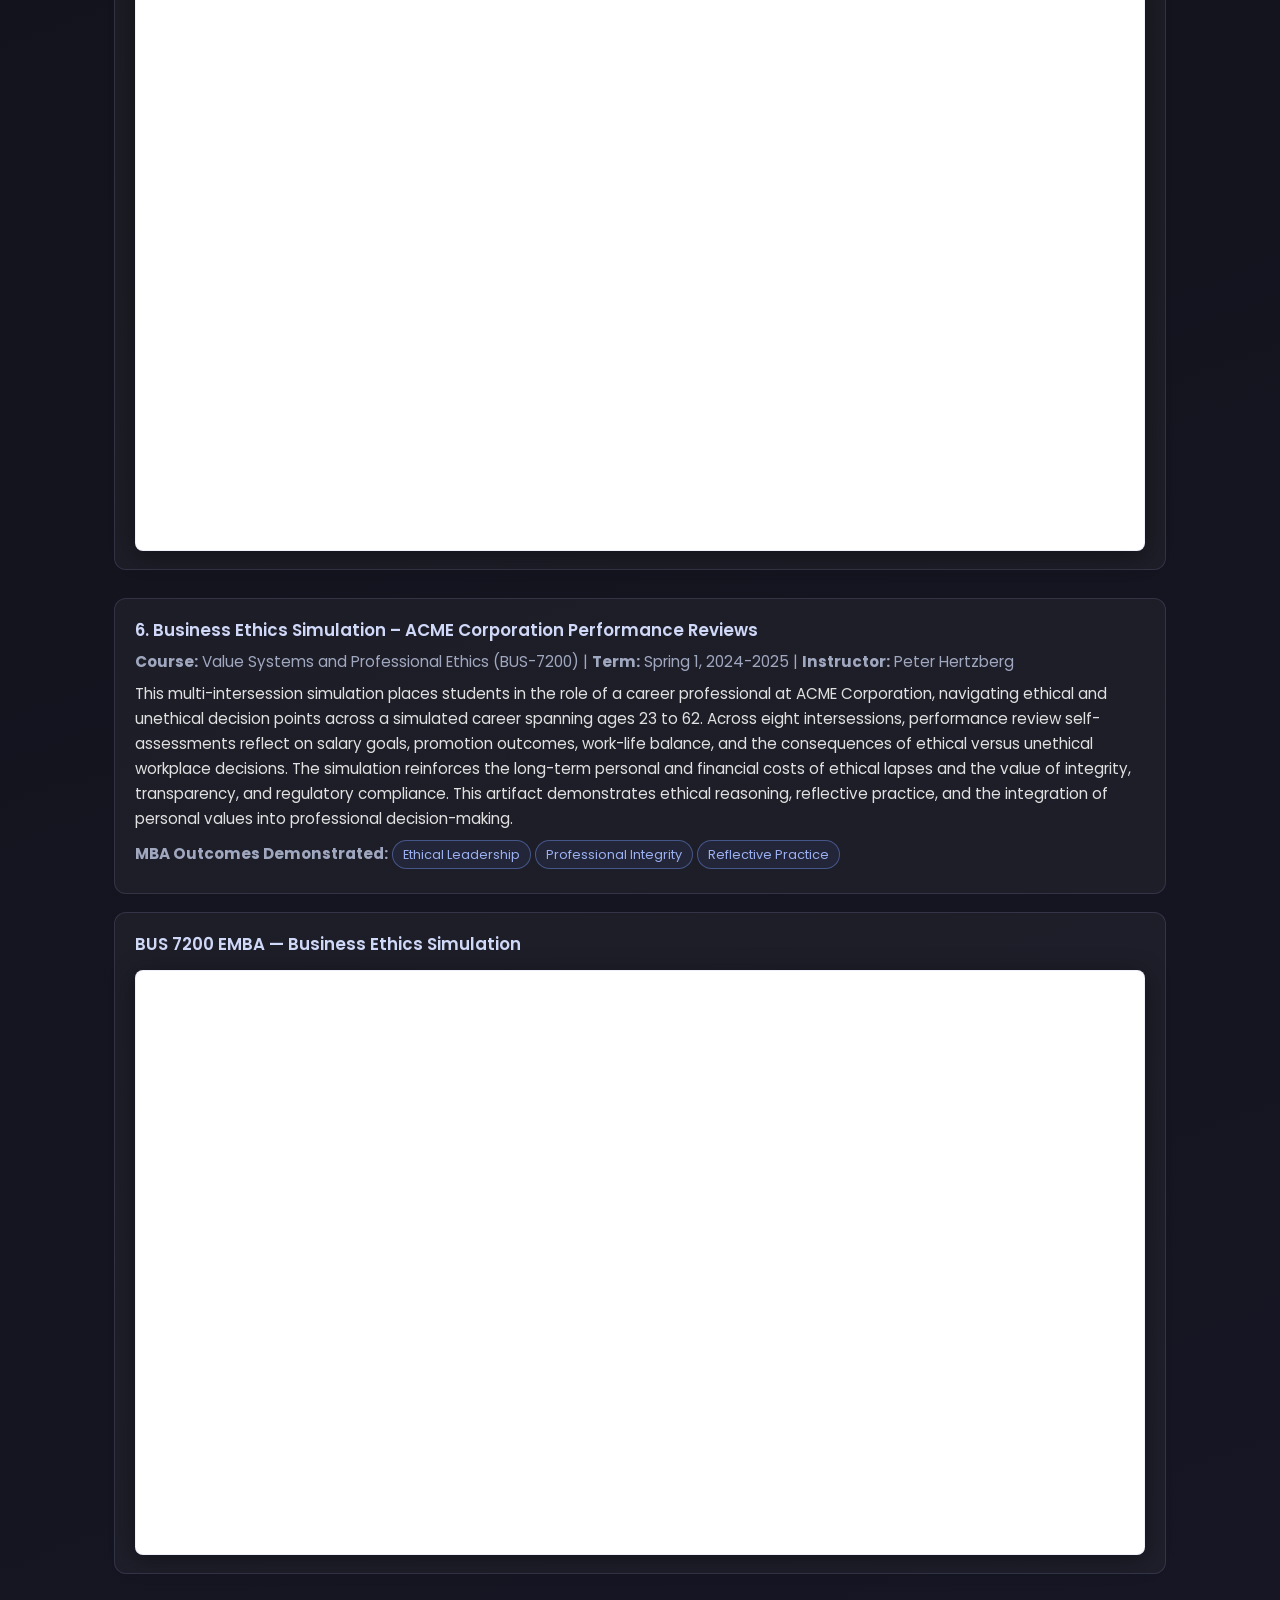
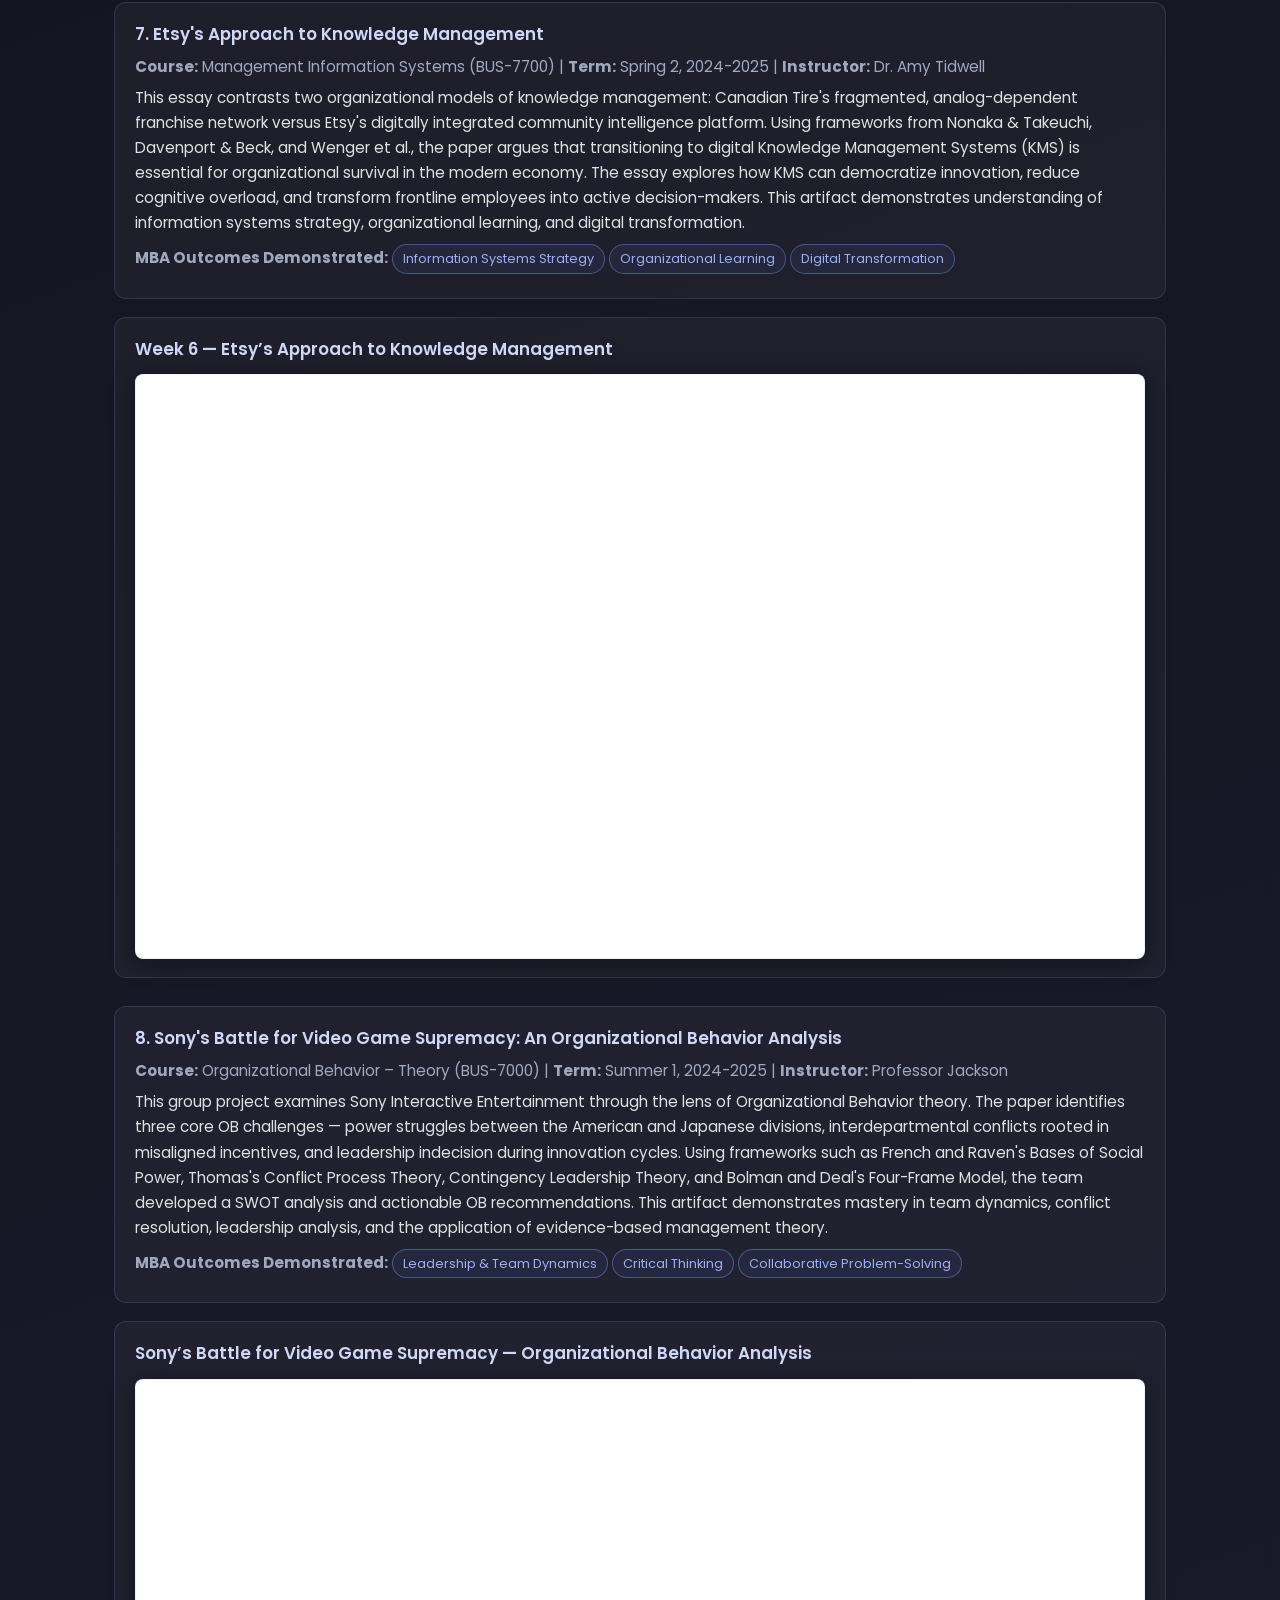
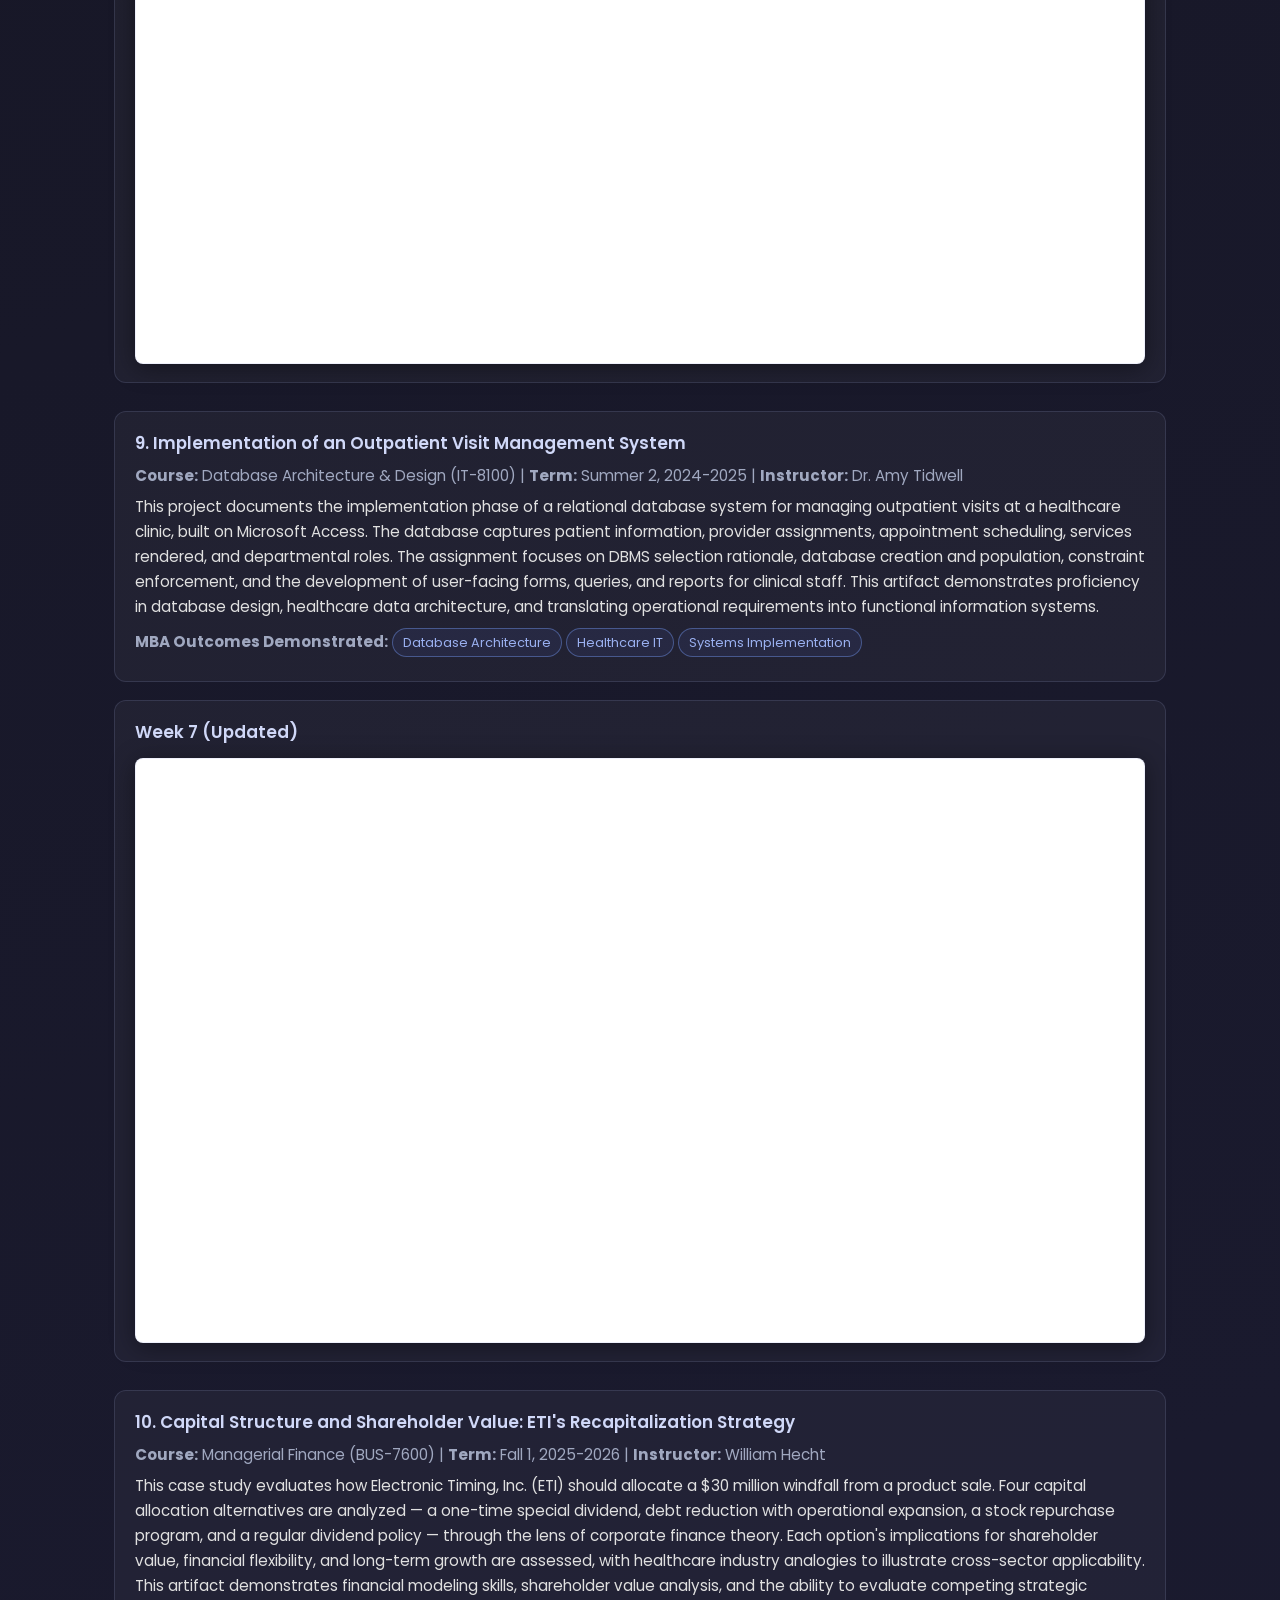
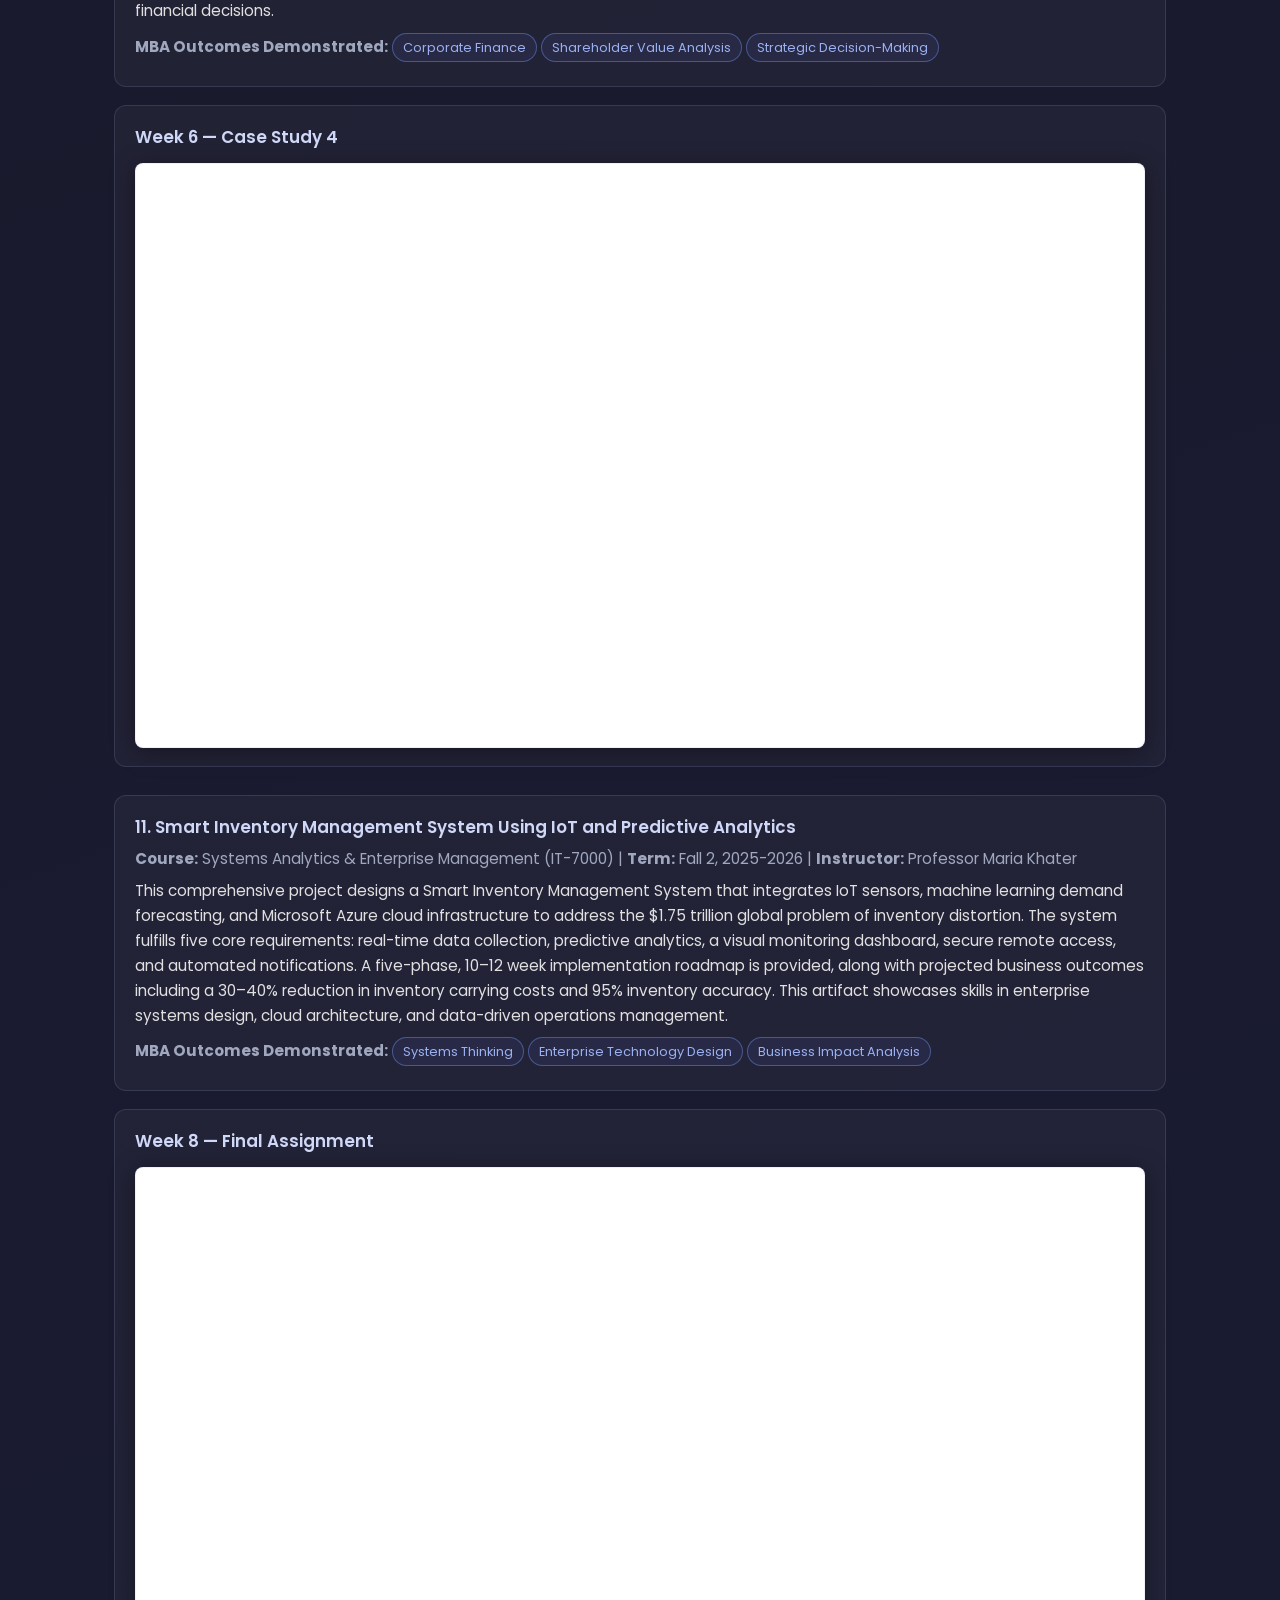
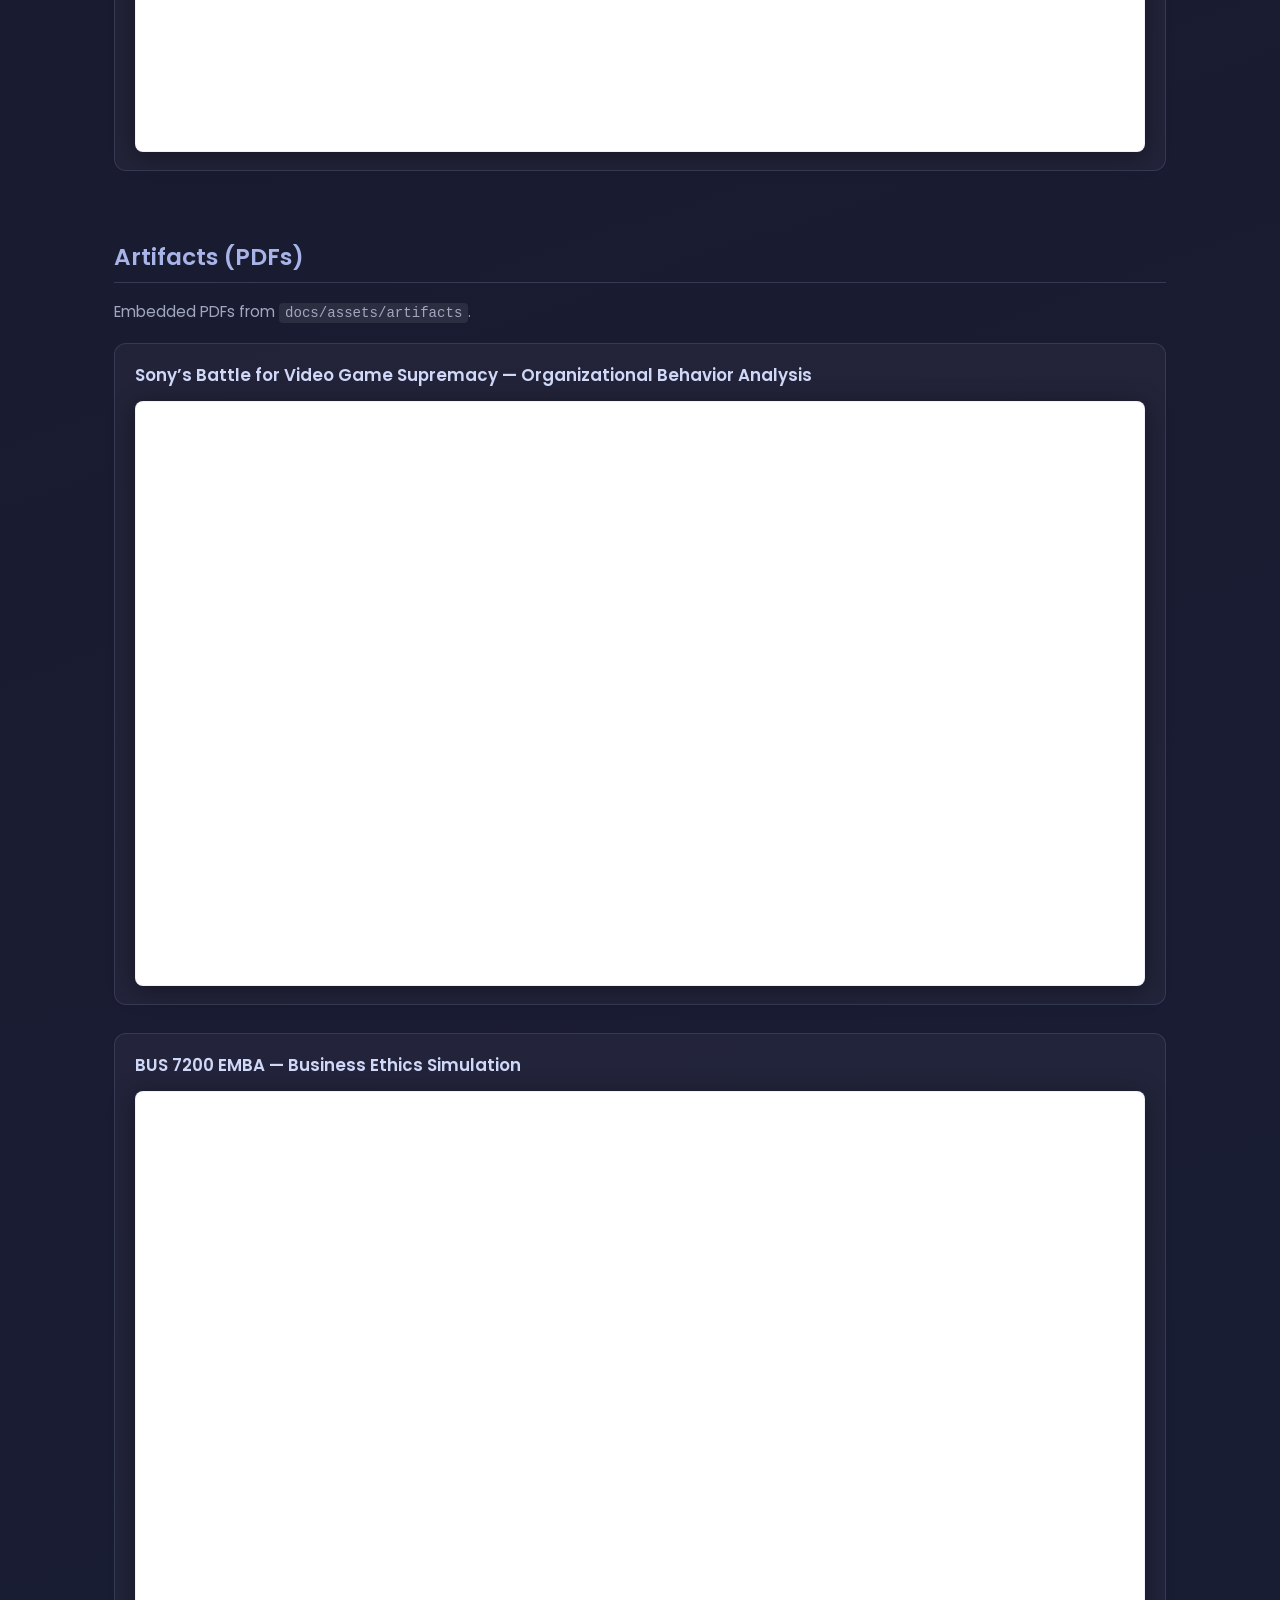
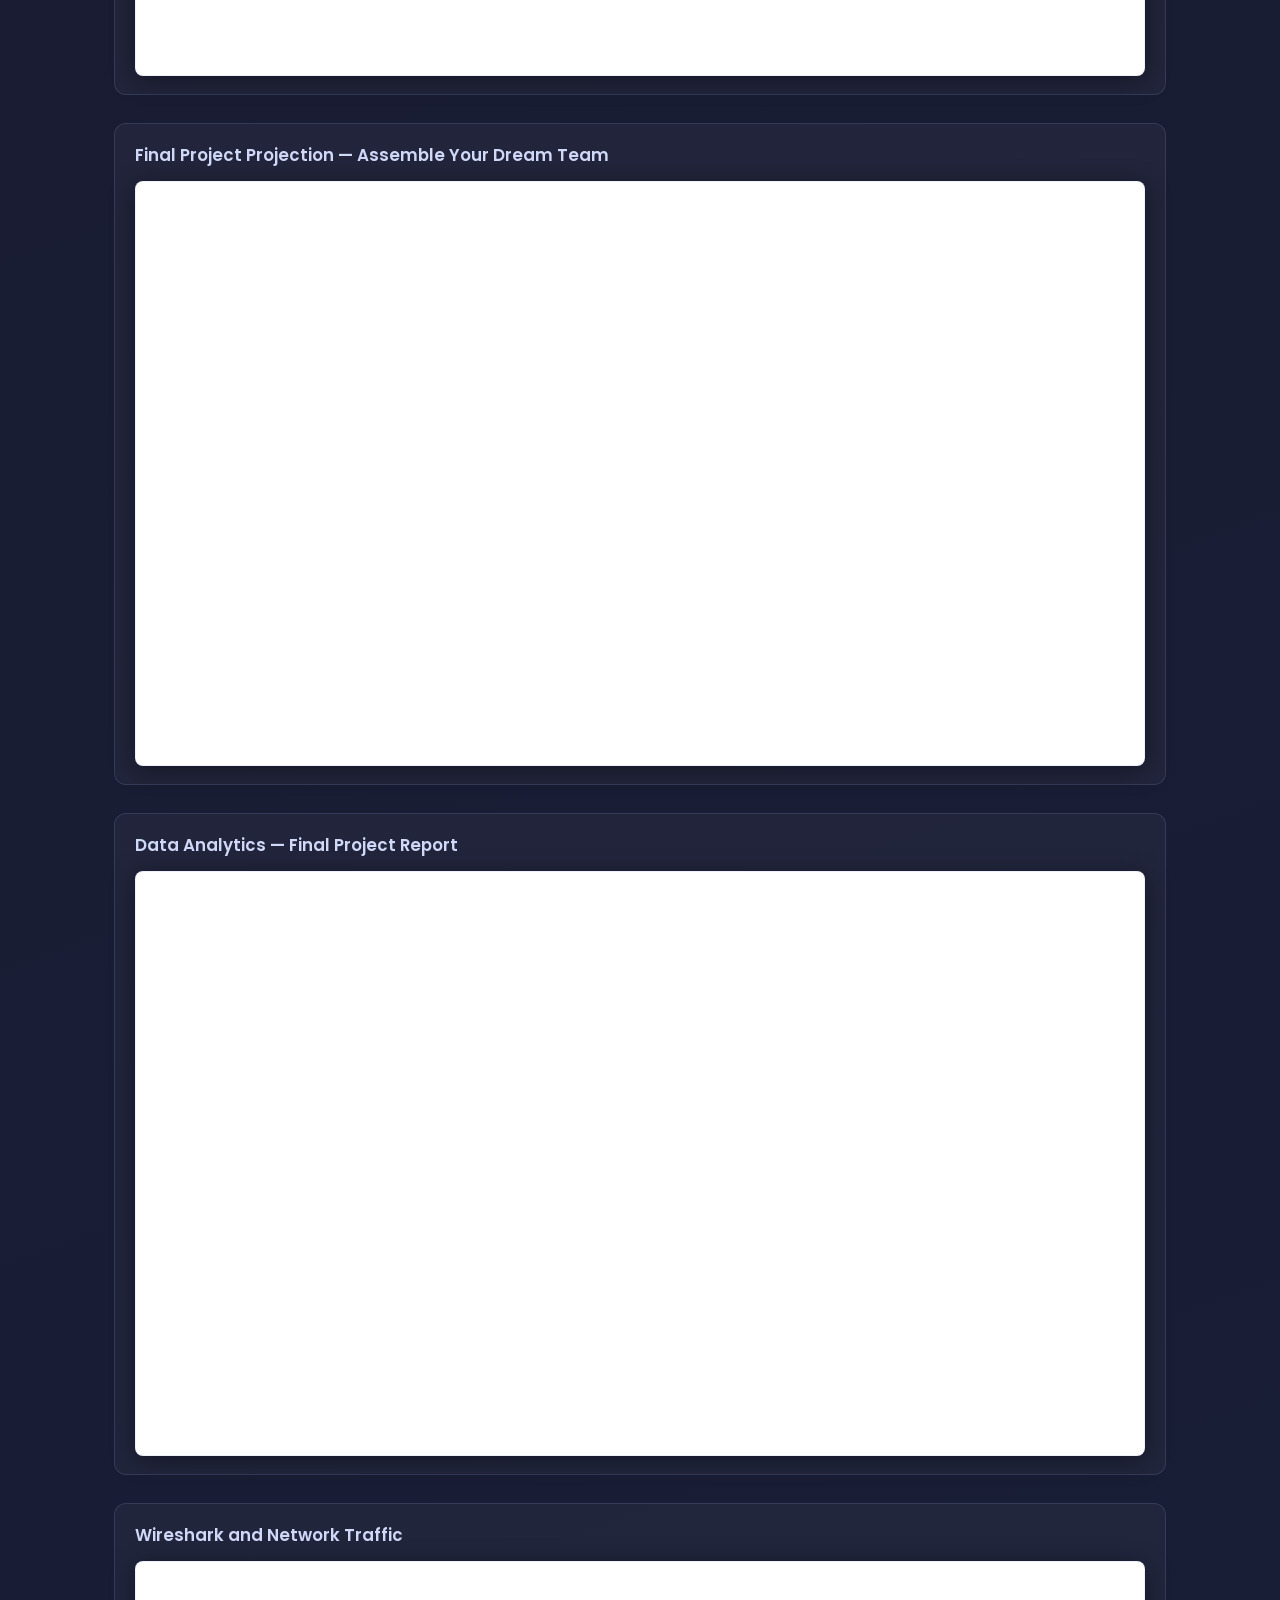
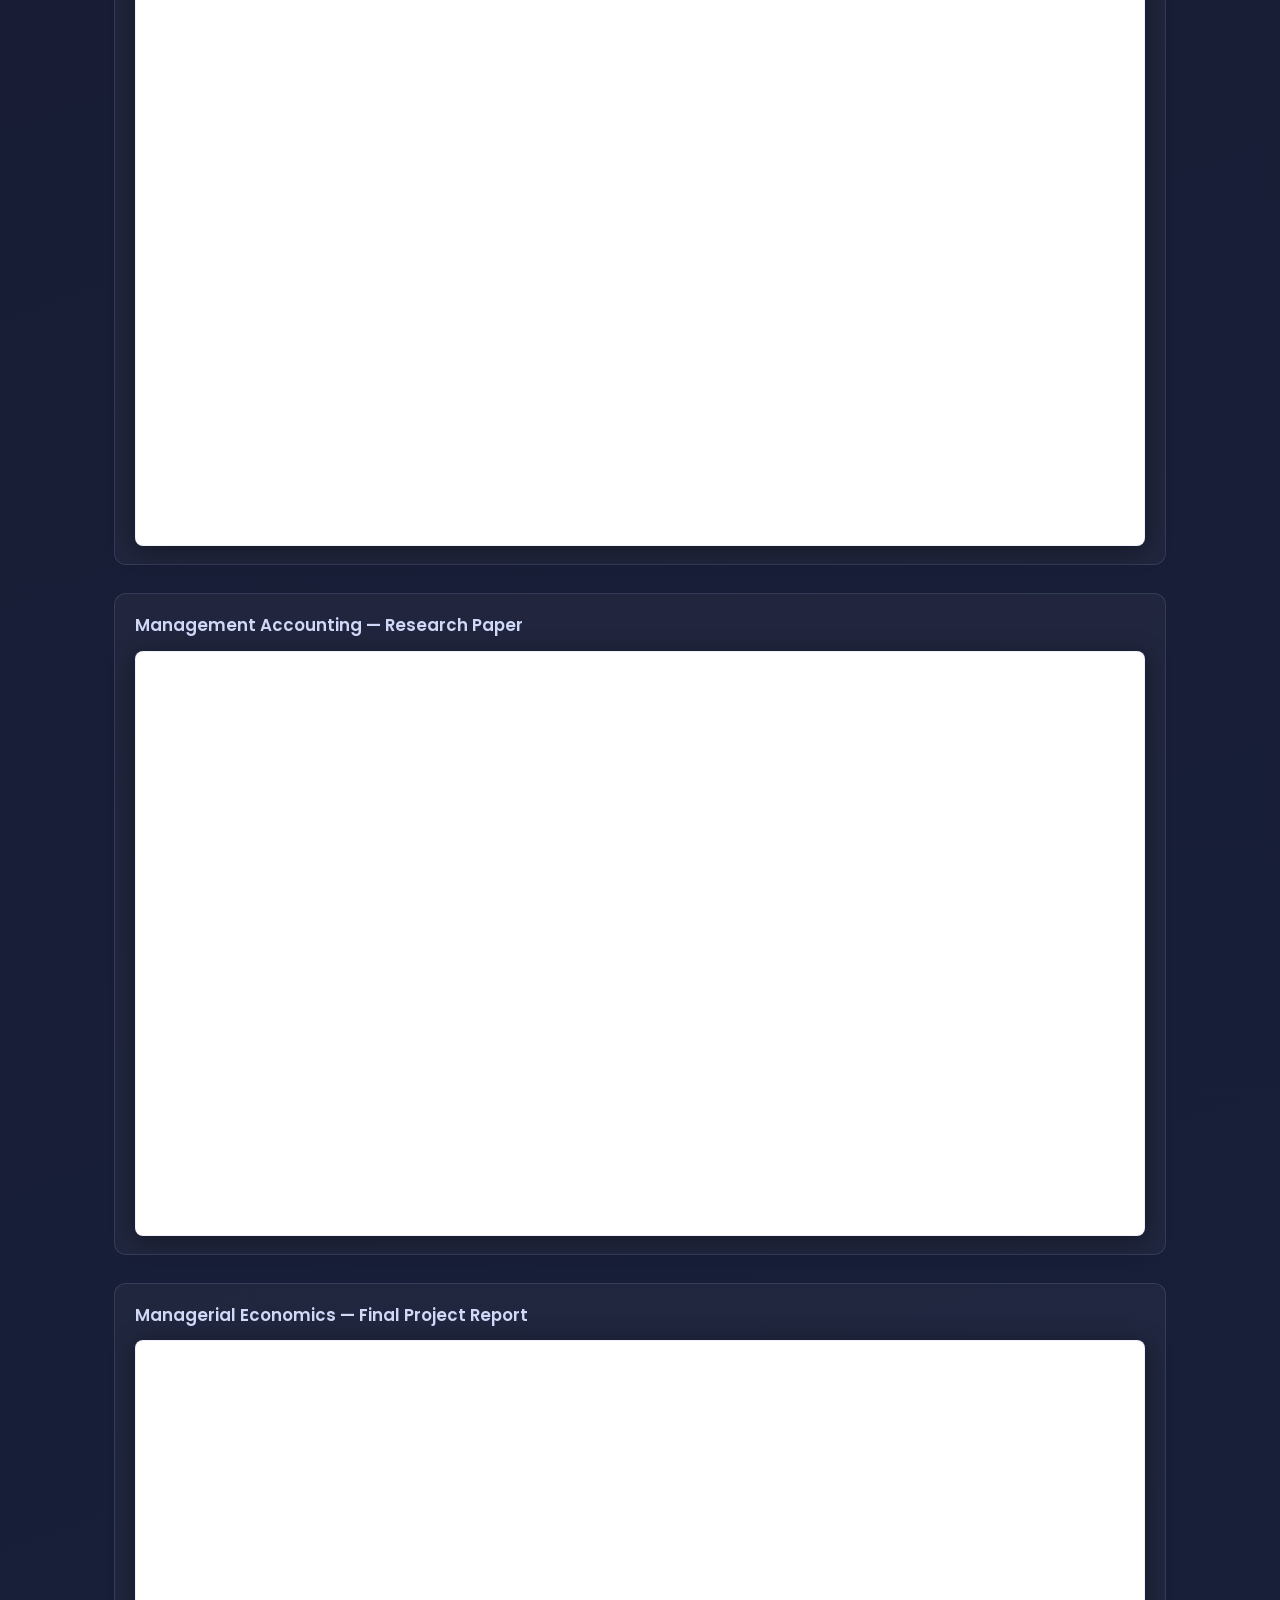
==== commit 218cd83f: "Update index.html to manage sections and artifacts Removed an unnecessary closing section tag and ad" ====
--- a/index.html
+++ b/index.html
@@ -220,7 +220,6 @@
       <h3>Week 7 (Updated)</h3>
       <iframe src="docs/assets/artifacts/week7_updated.pdf#toolbar=0&navpanes=0"></iframe>
     </div>
-  </section>
 
     <div class="summary">
       <h3>10. Capital Structure and Shareholder Value: ETI's Recapitalization Strategy</h3>
@@ -263,6 +262,7 @@
     </div>
   </section>
 
+
   <section id="artifacts">
     <h2>Artifacts (PDFs)</h2>
     <p class="muted">Embedded PDFs from <code>docs/assets/artifacts</code>.</p>
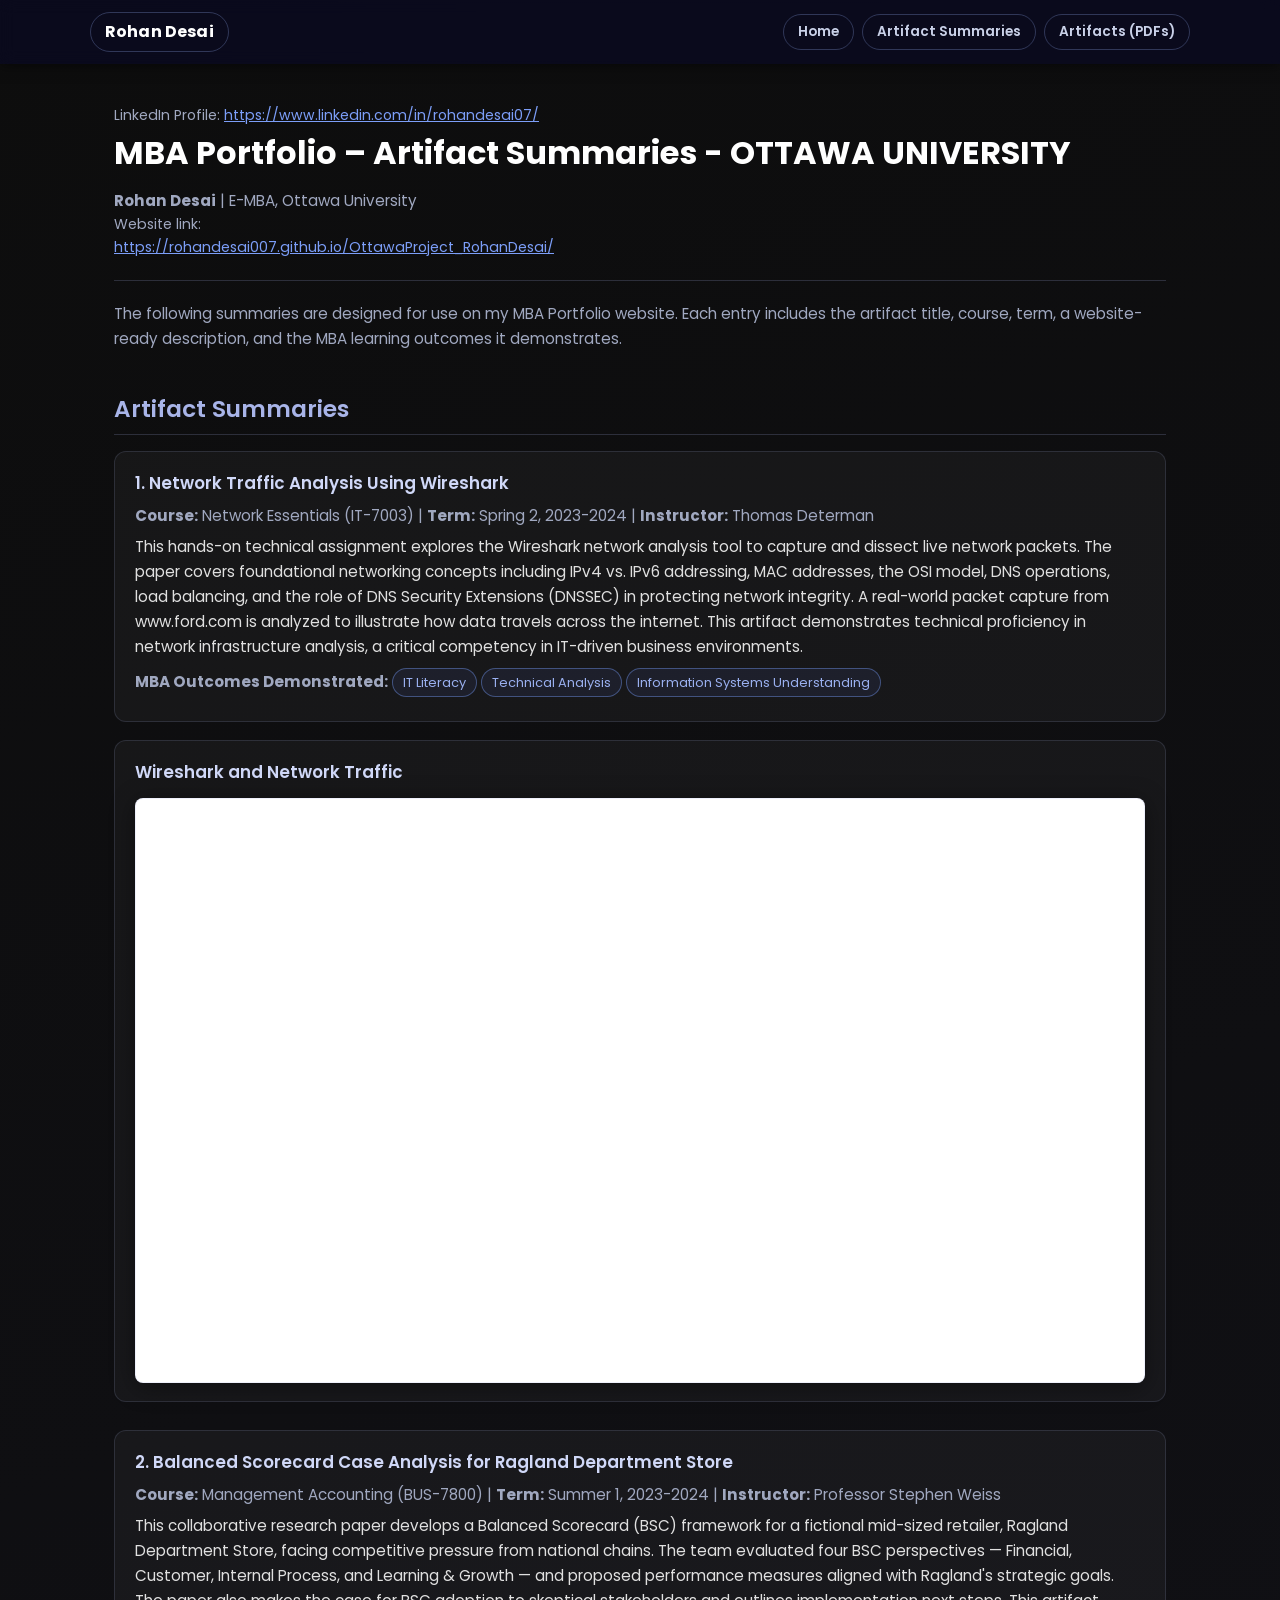
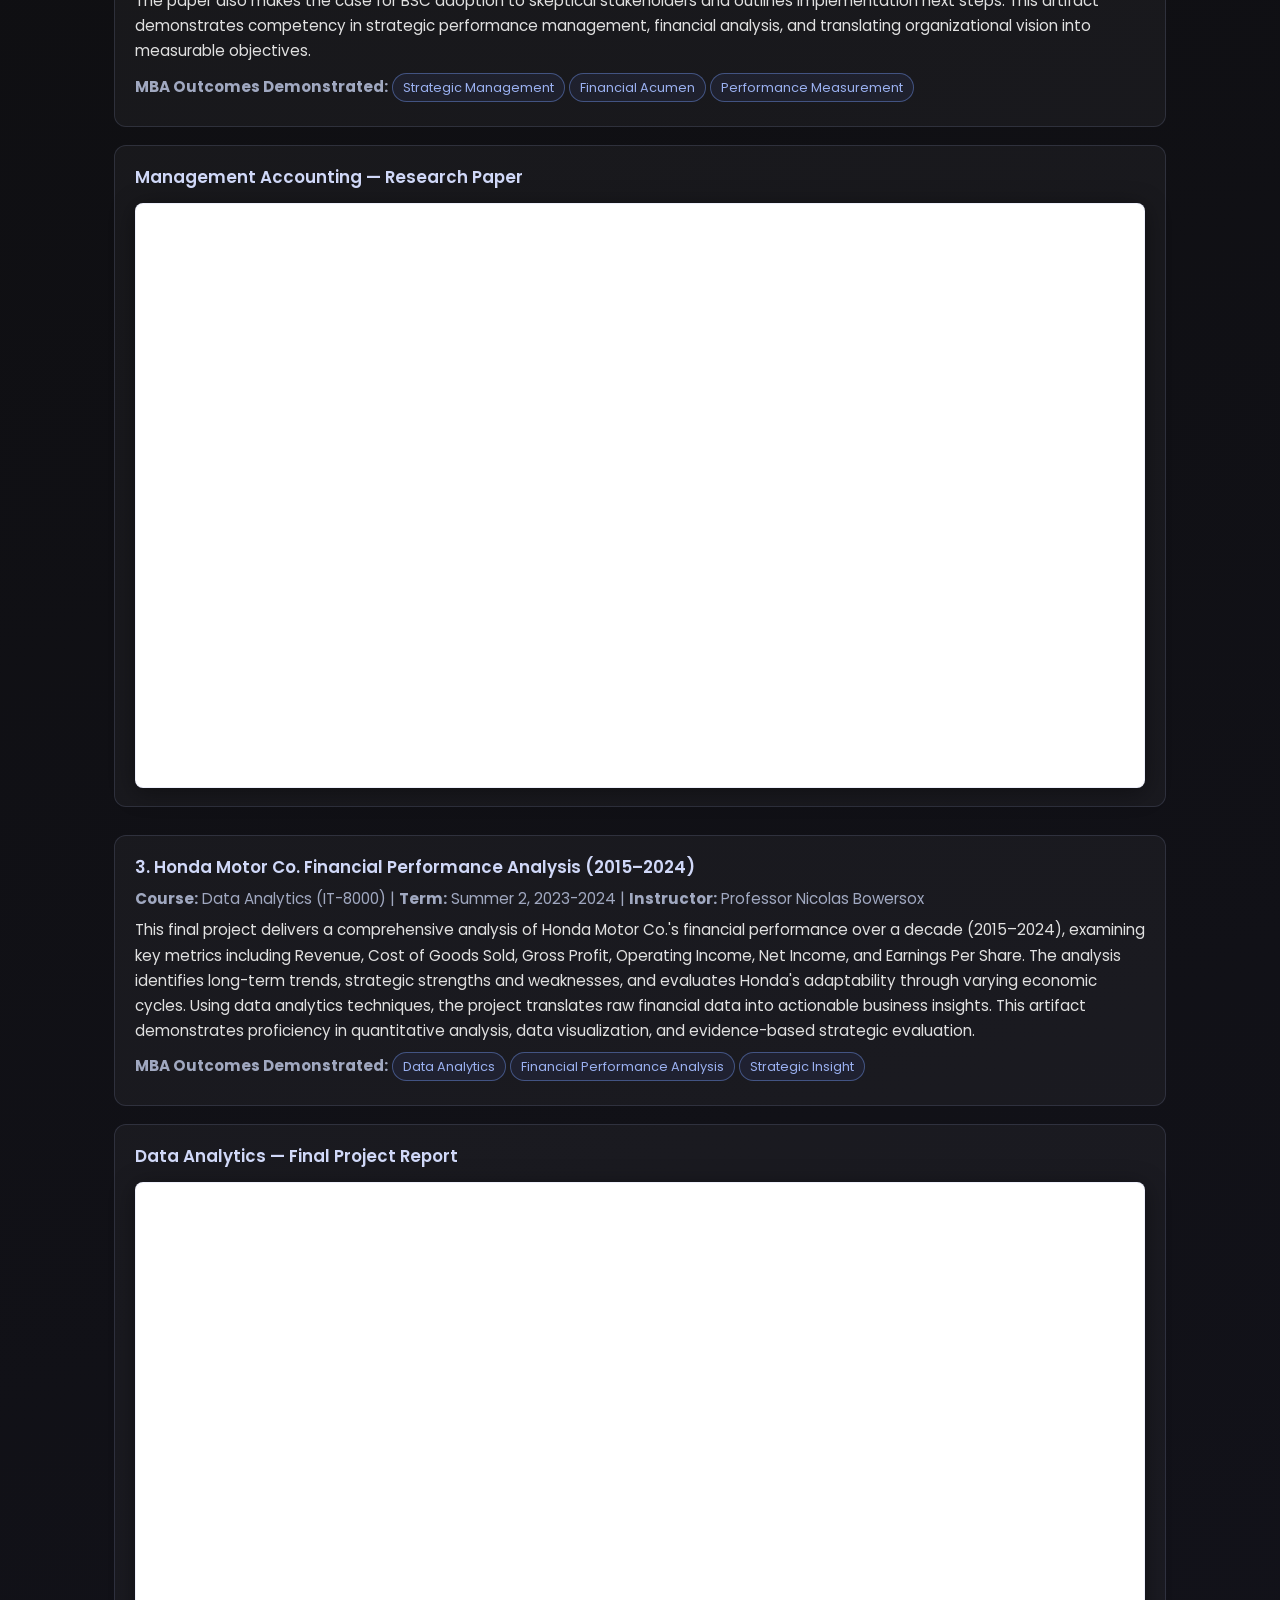
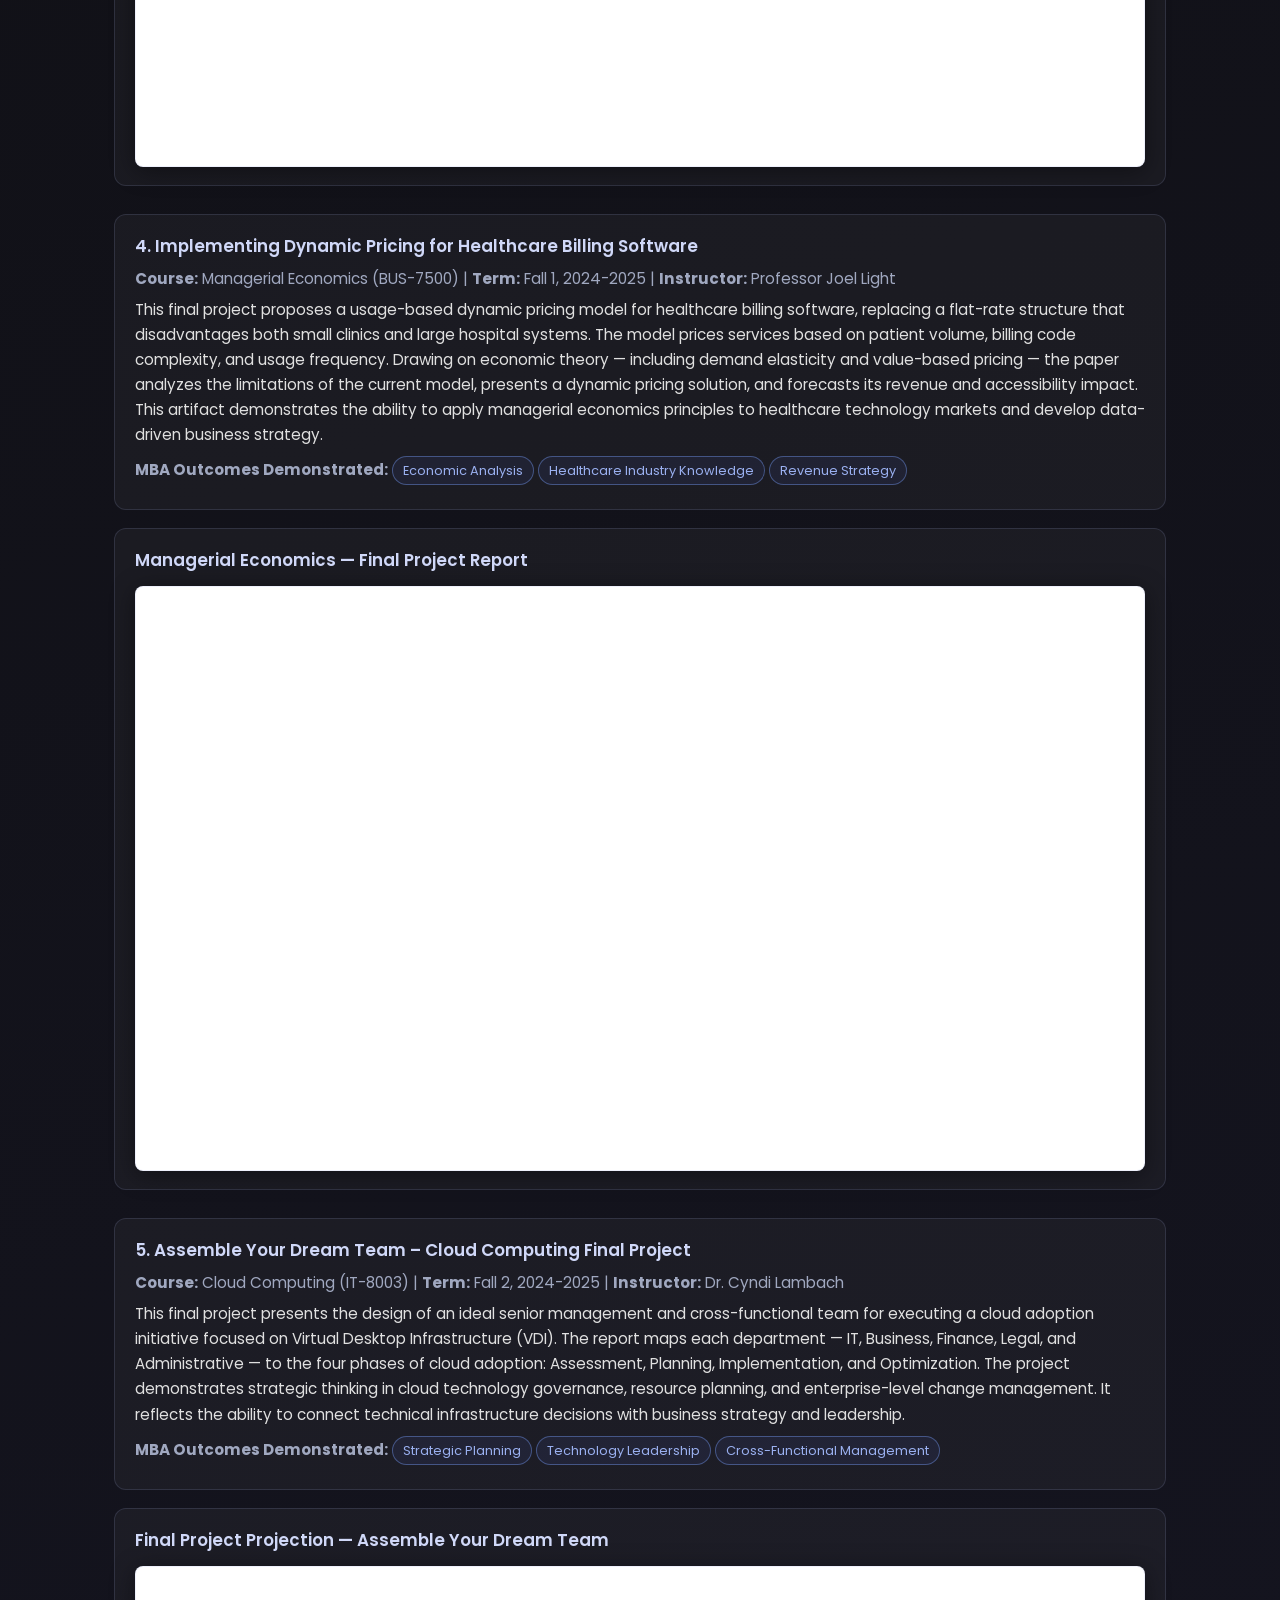
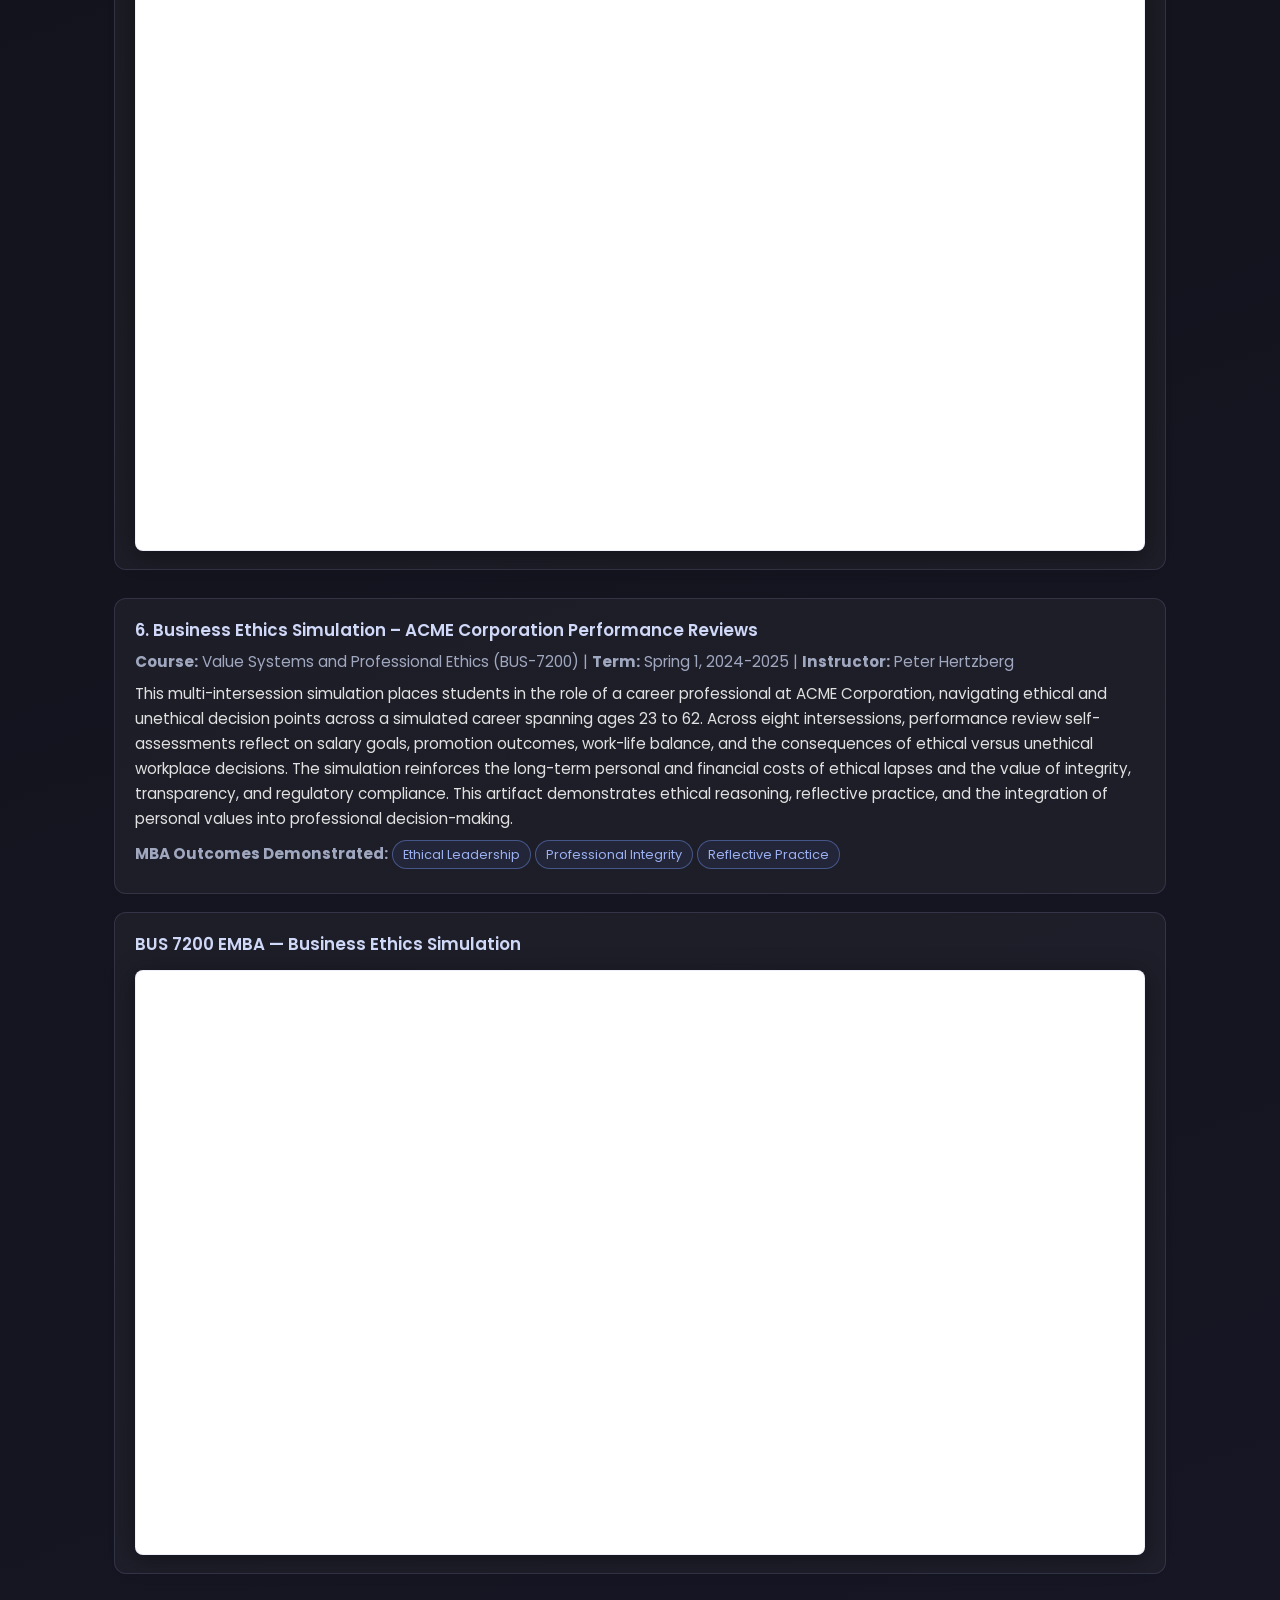
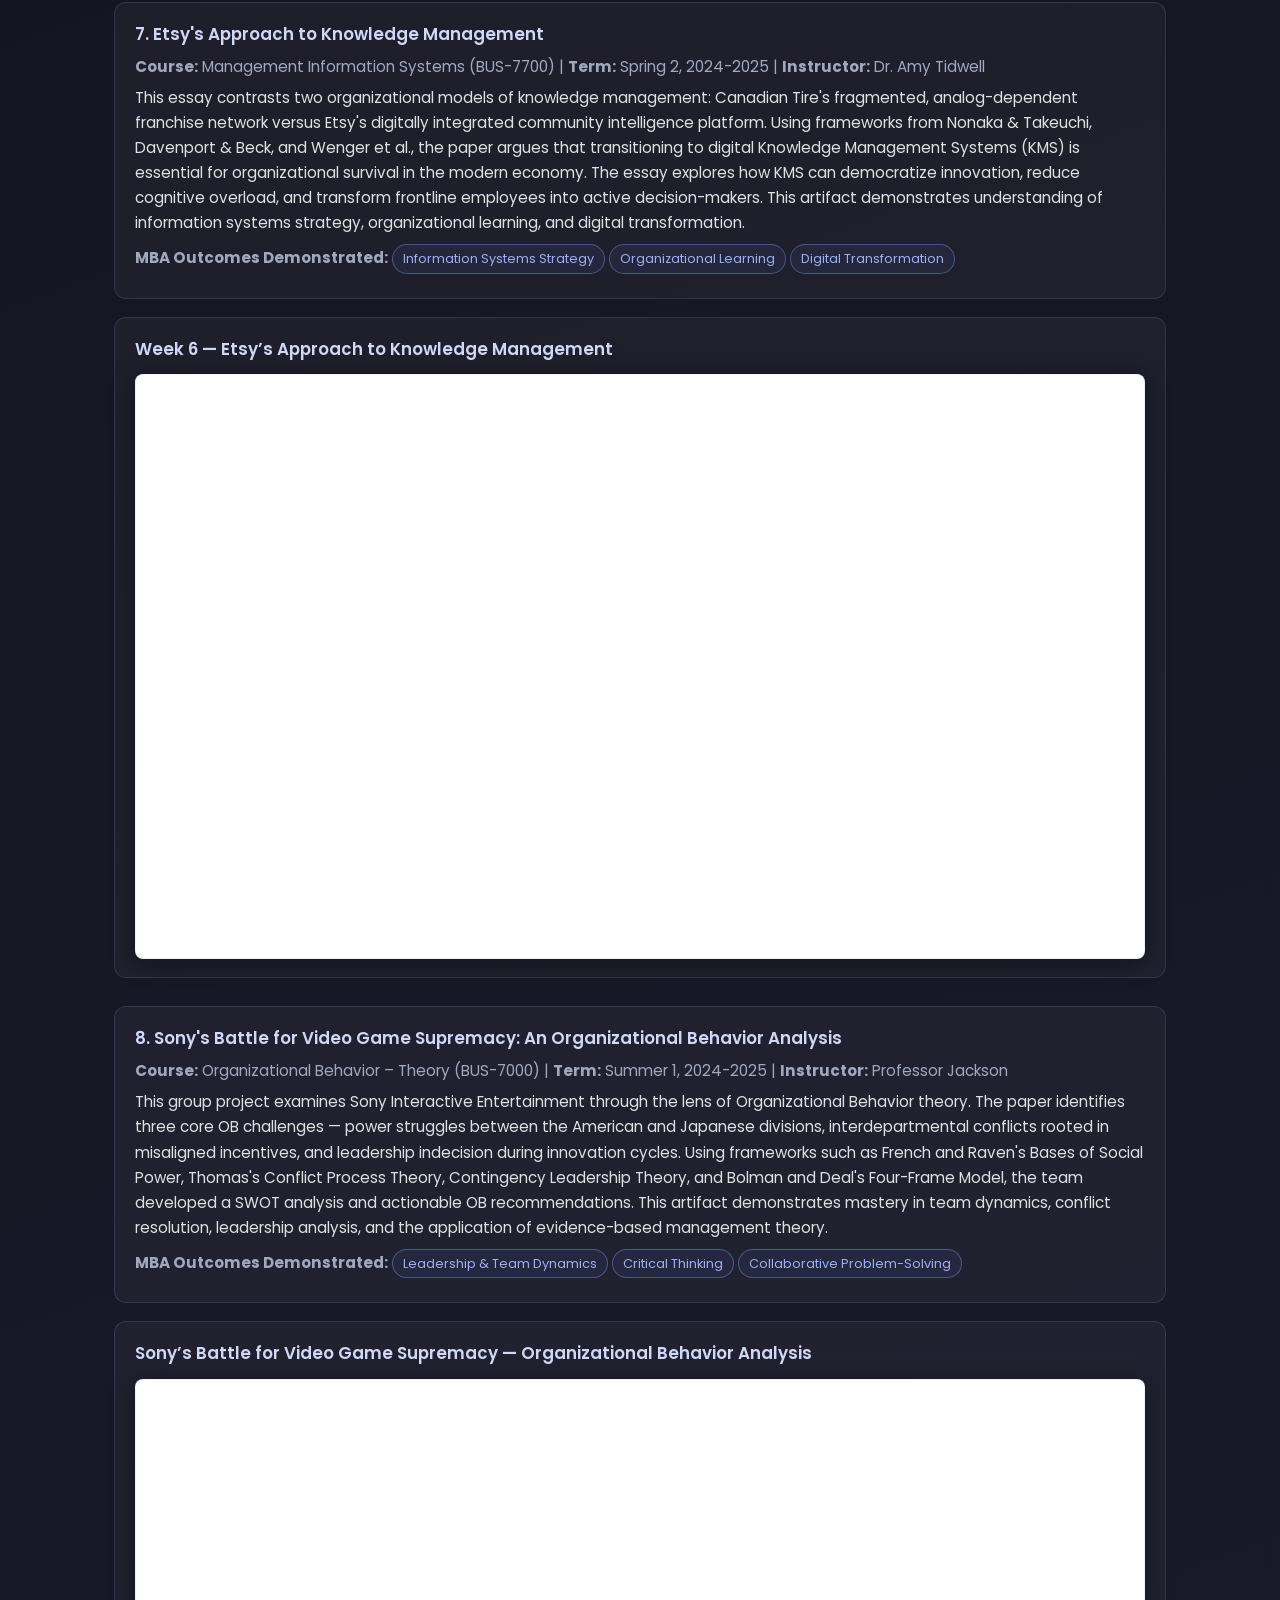
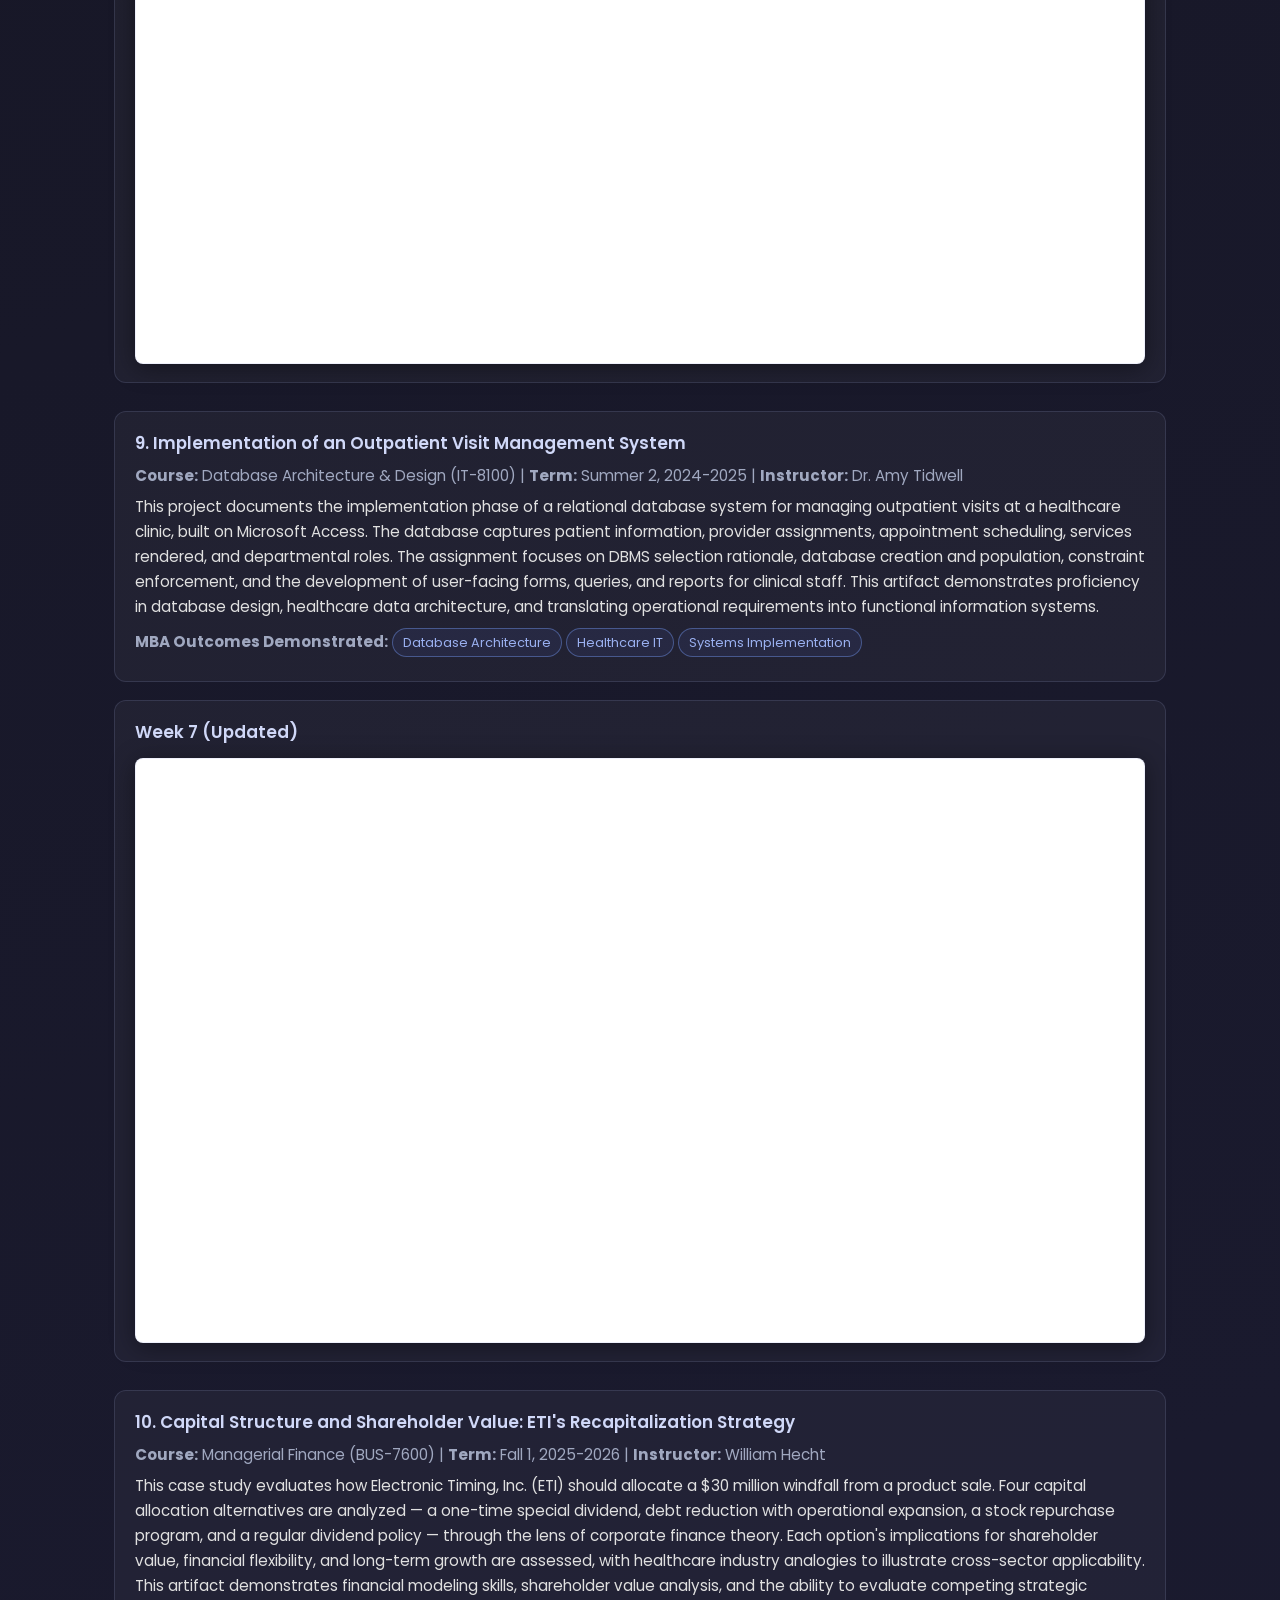
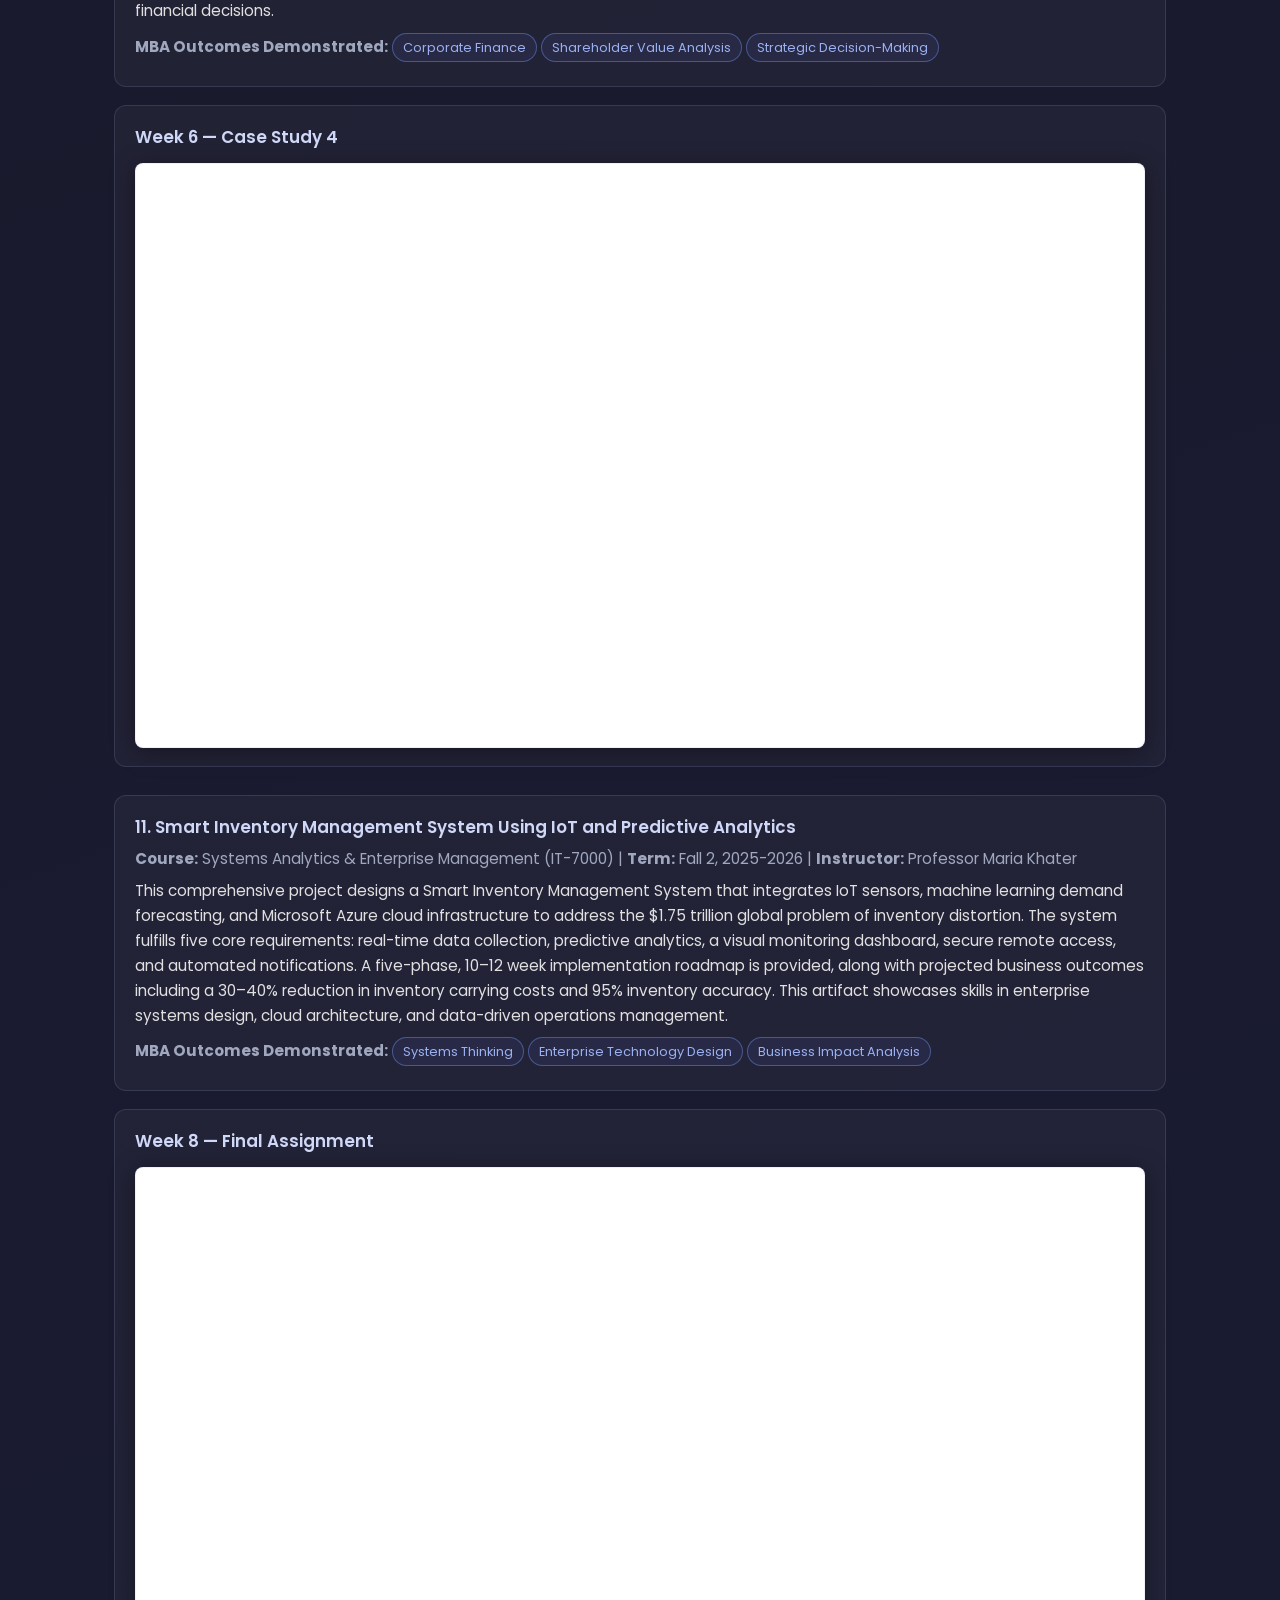
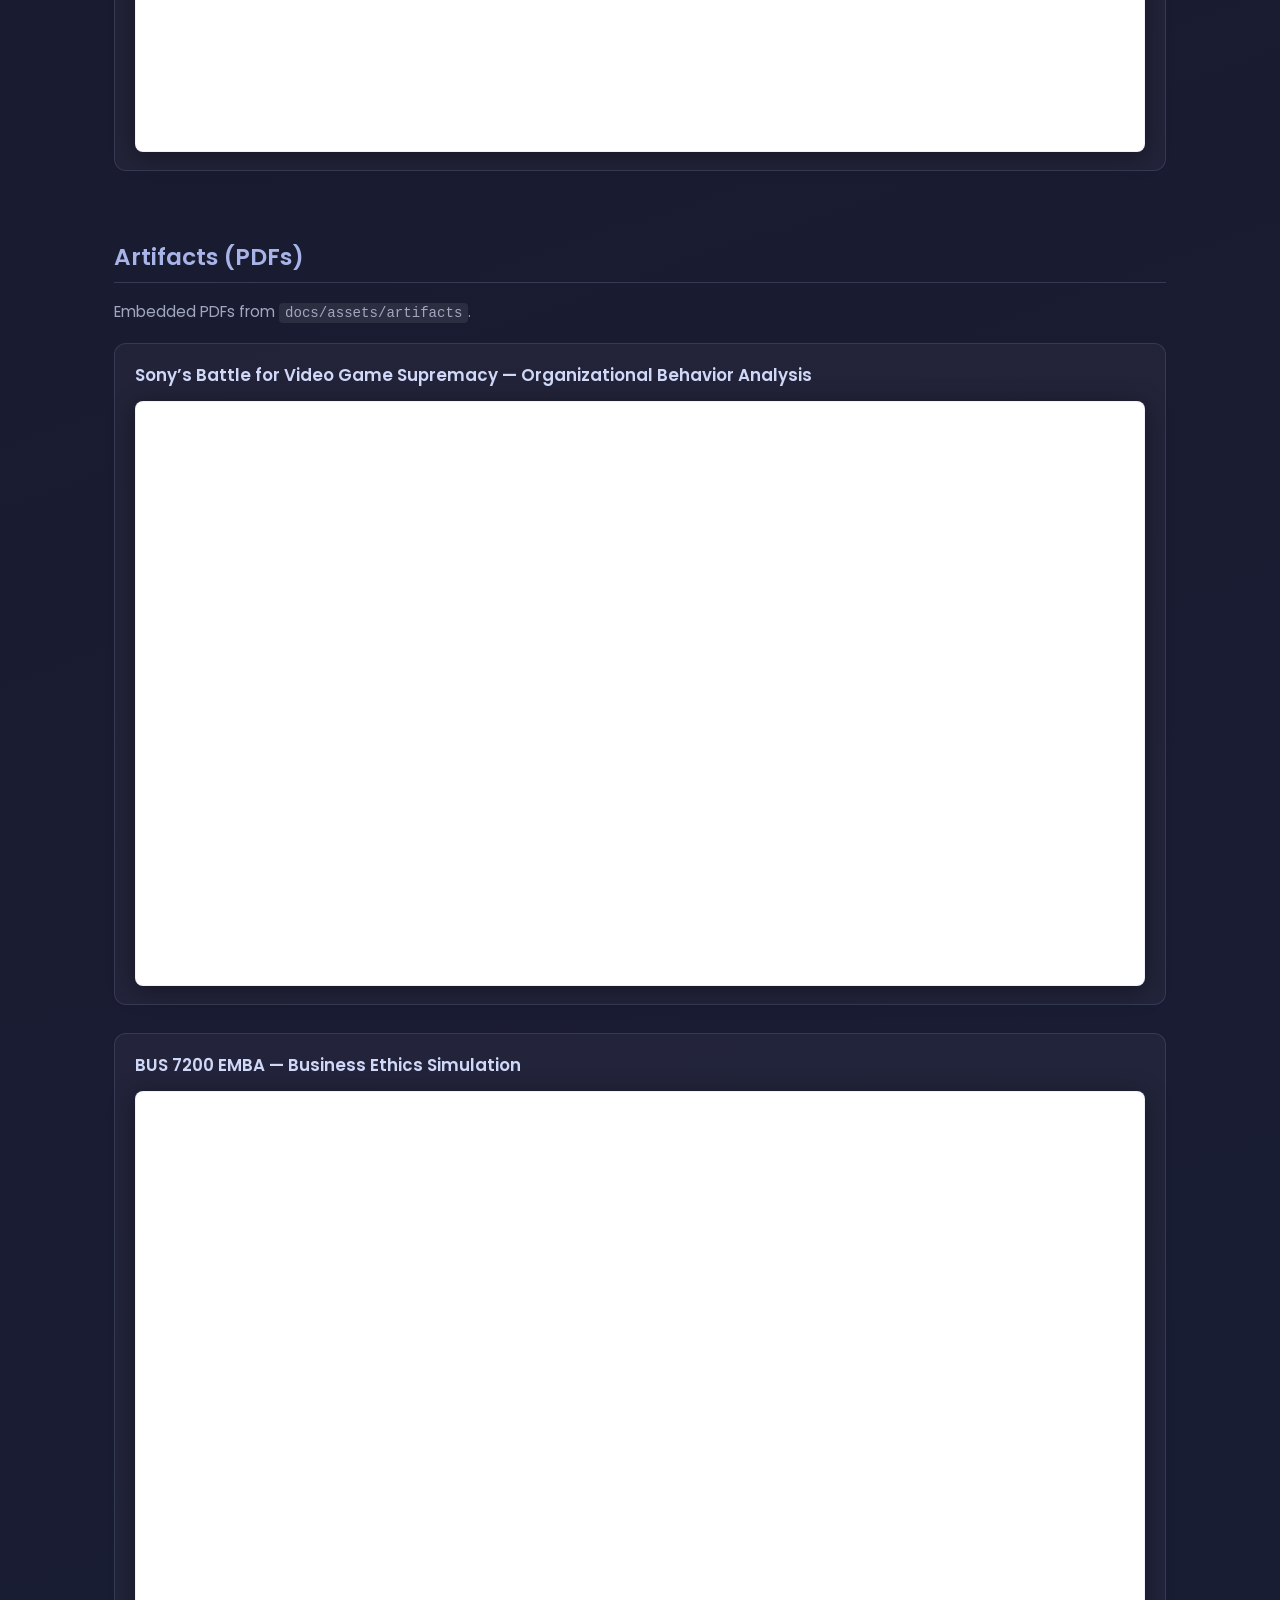
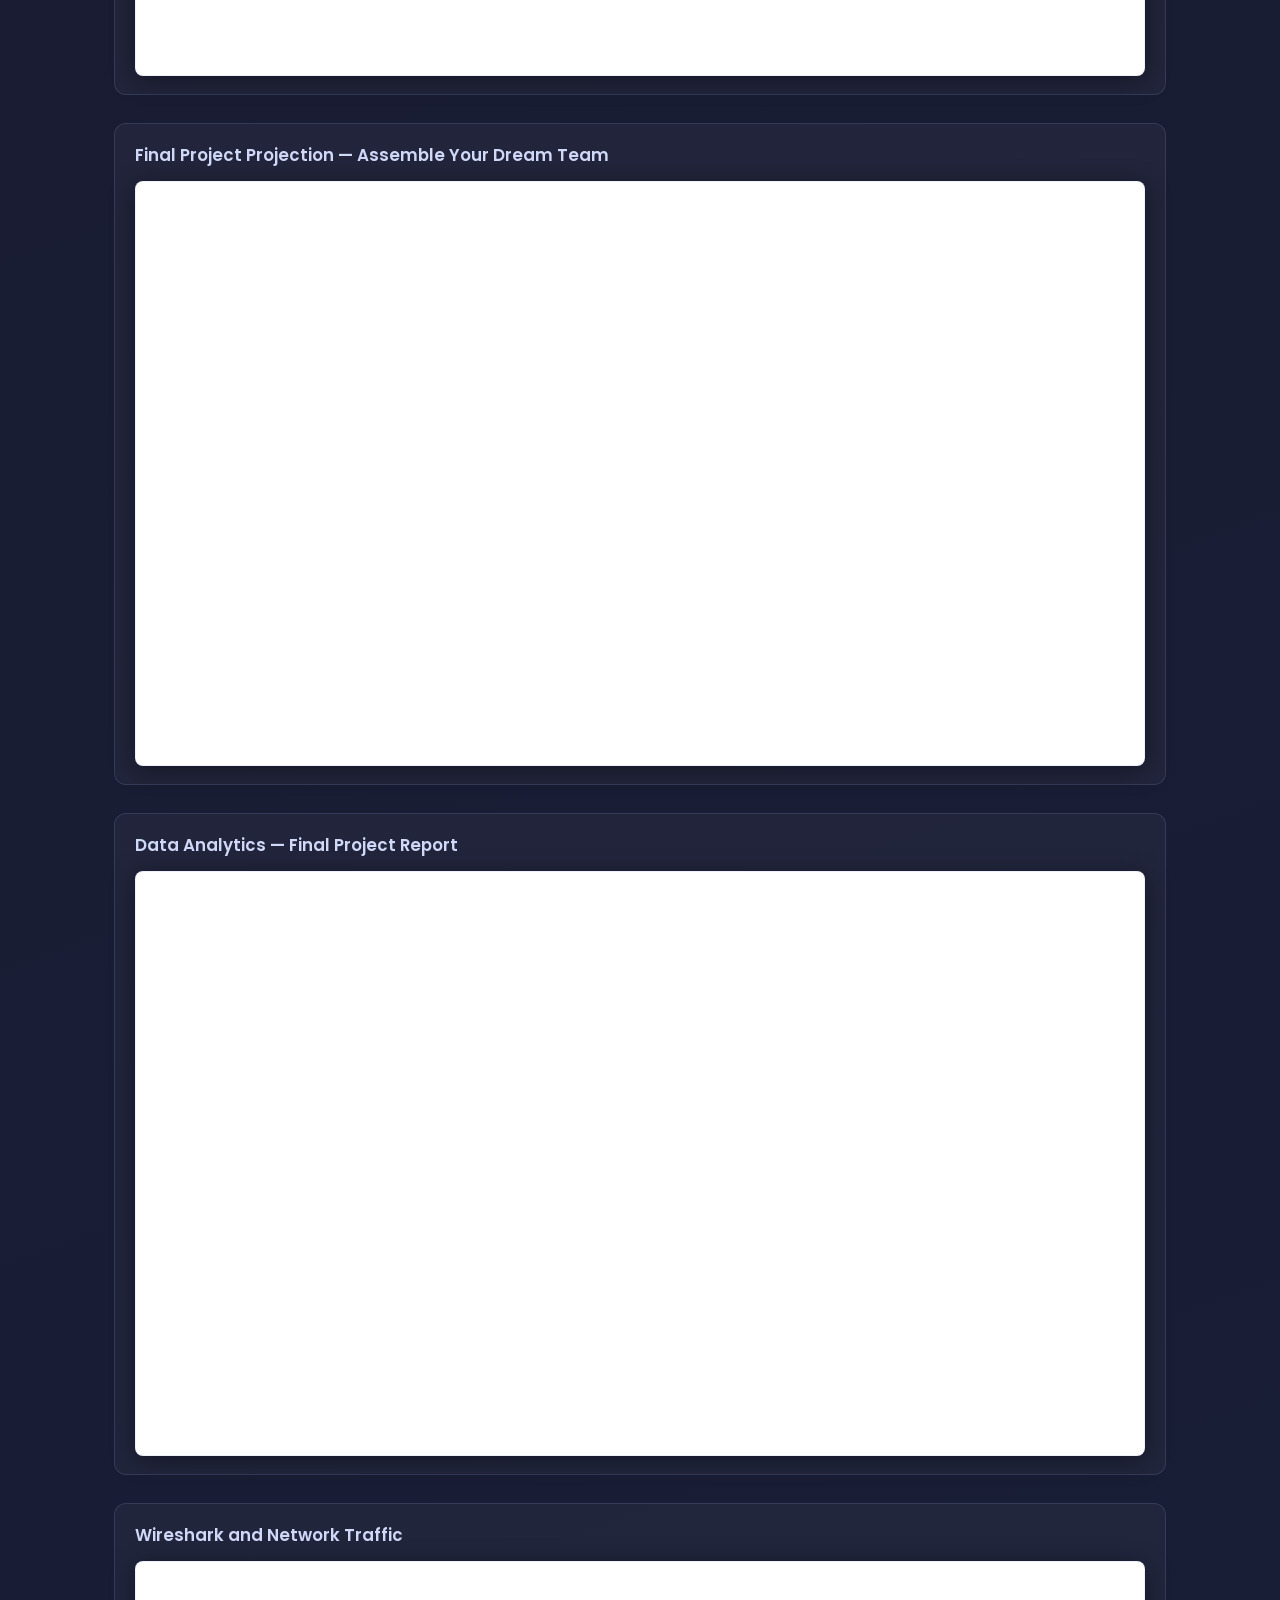
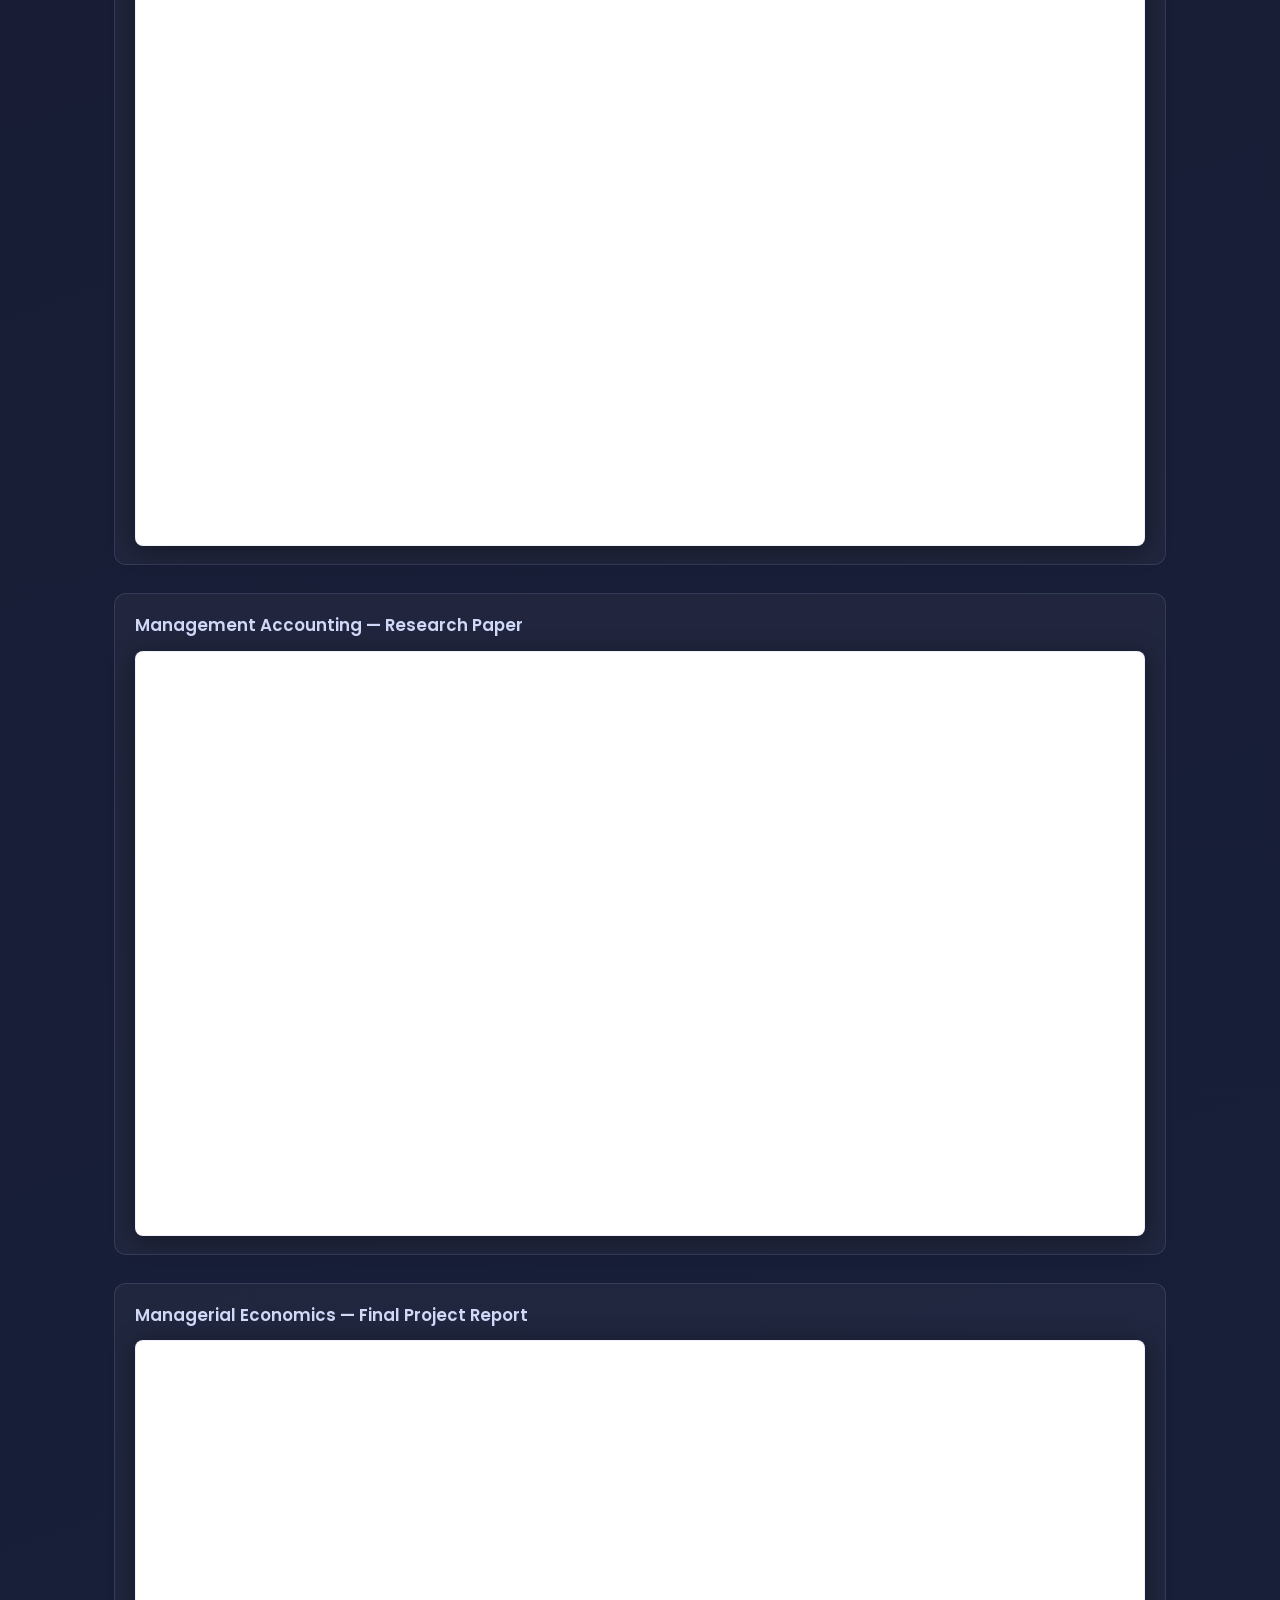
==== commit e20b4c0f: "Update header with university name and GPA removal" ====
--- a/index.html
+++ b/index.html
@@ -20,8 +20,8 @@
 
   <header id="home">
     <p class="muted small">LinkedIn Profile: <a href="https://www.linkedin.com/in/rohandesai07/" target="_blank" rel="noopener">https://www.linkedin.com/in/rohandesai07/</a></p>
-    <h1>MBA Portfolio – Artifact Summaries</h1>
-    <p class="muted"><b>Rohan Desai</b> | E-MBA, Ottawa University | GPA: 4.000</p>
+    <h1>MBA Portfolio – Artifact Summaries - OTTAWA UNIVERSITY</h1>
+    <p class="muted"><b>Rohan Desai</b> | E-MBA, Ottawa University </p>
     <p class="muted small">
       Website link: <br />
       <a href="https://rohandesai007.github.io/OttawaProject_RohanDesai/" target="_blank" rel="noopener">
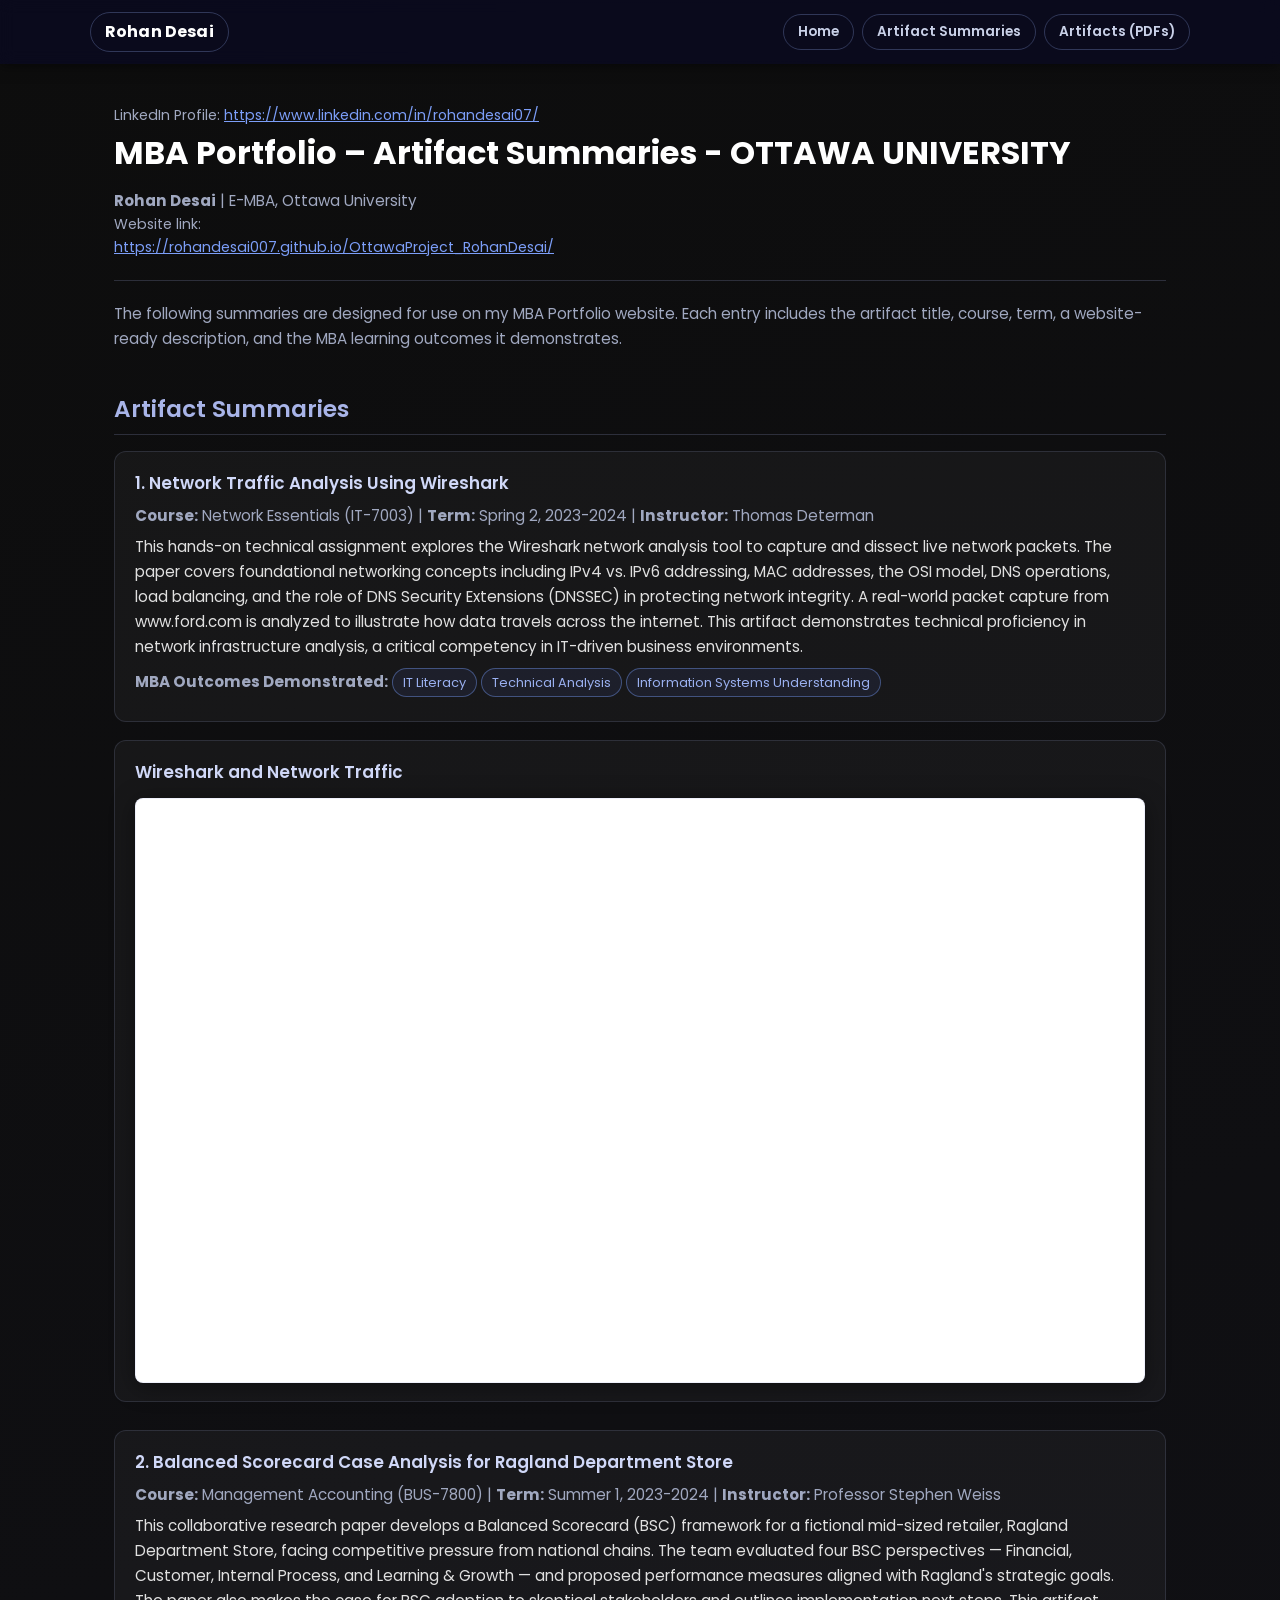
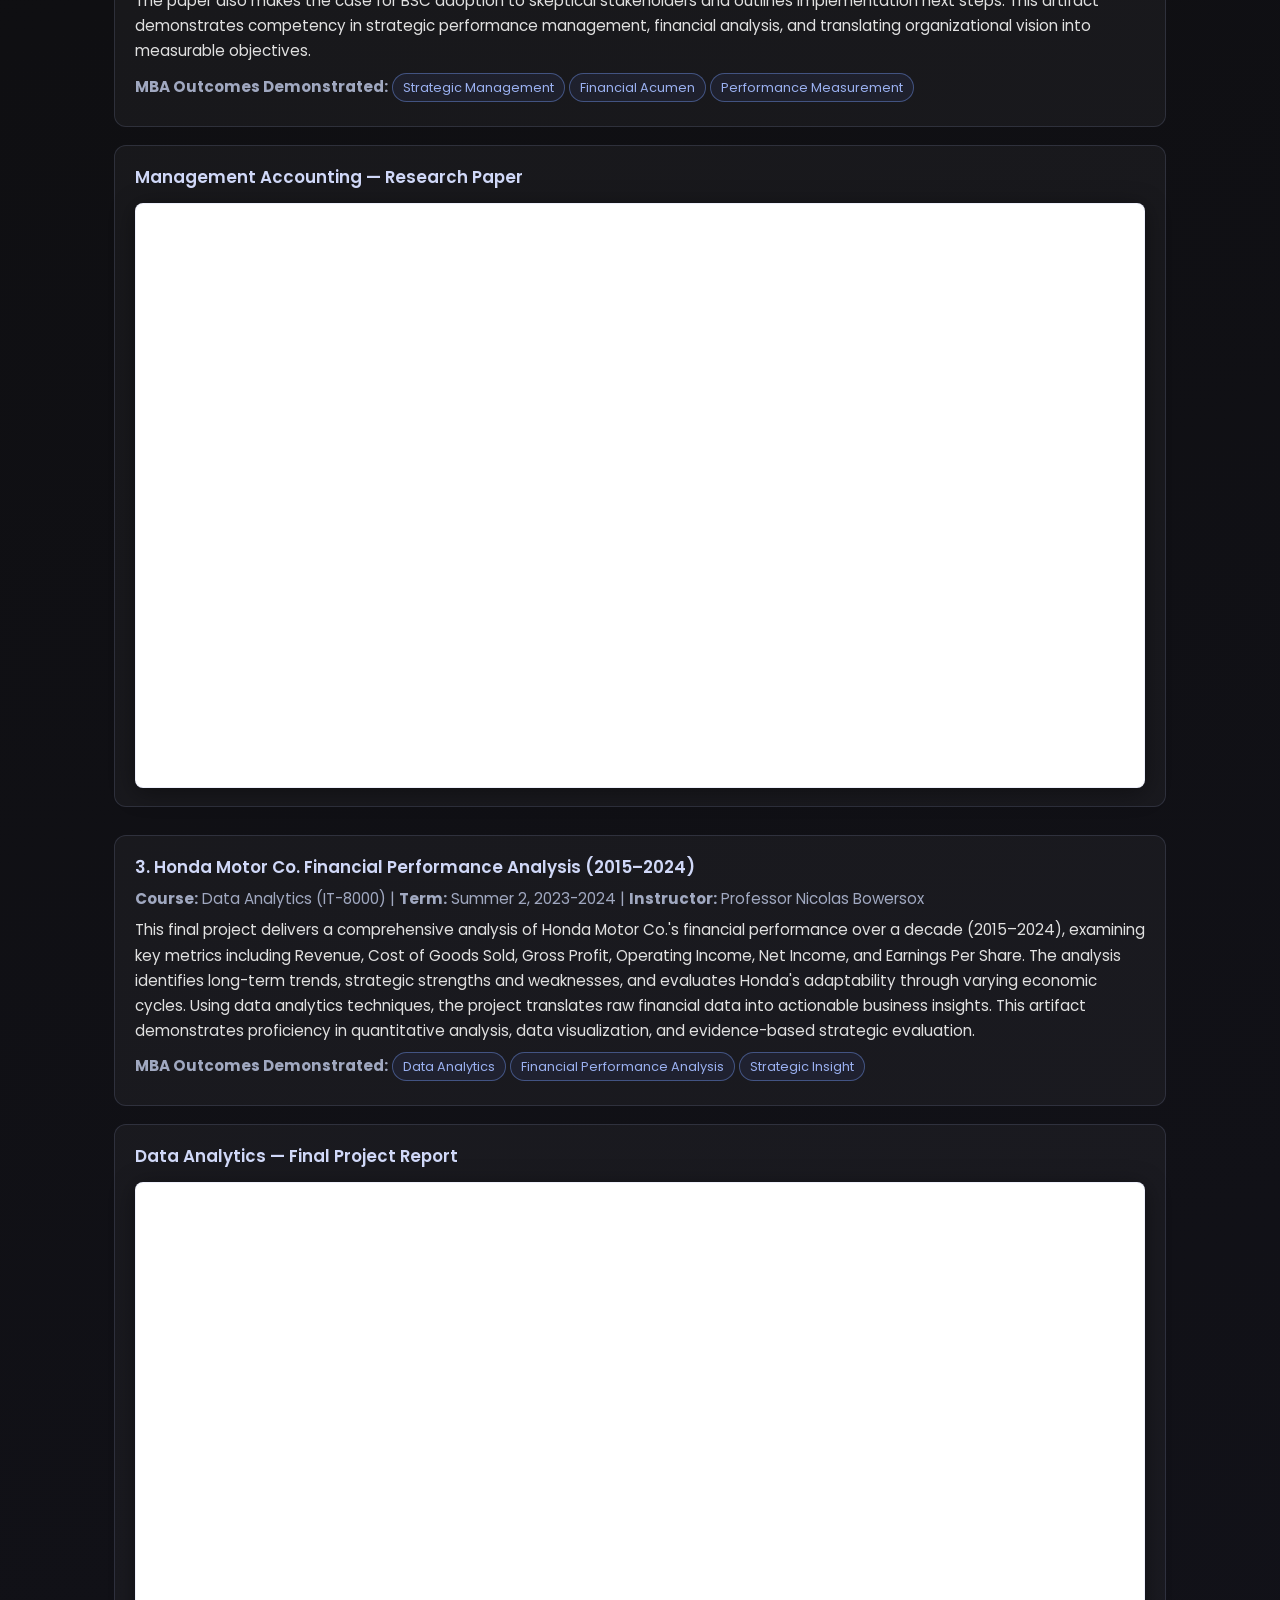
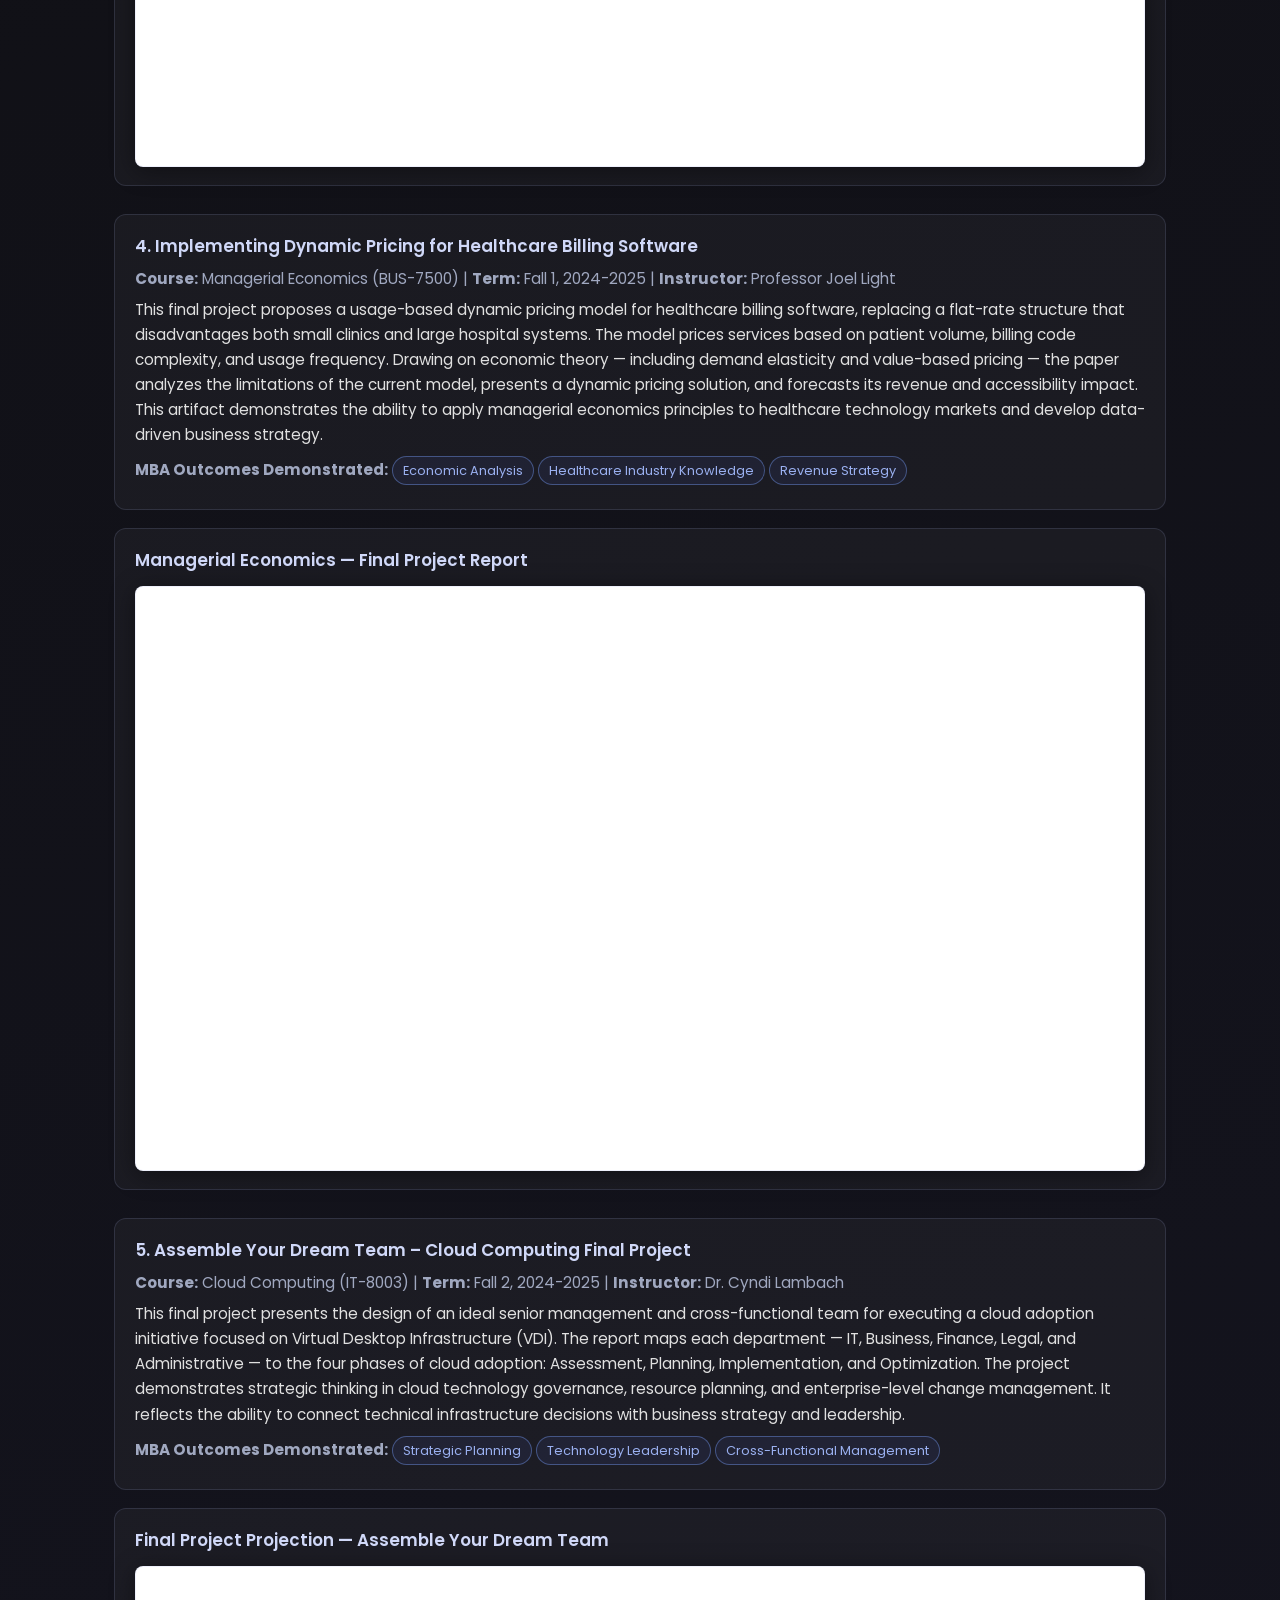
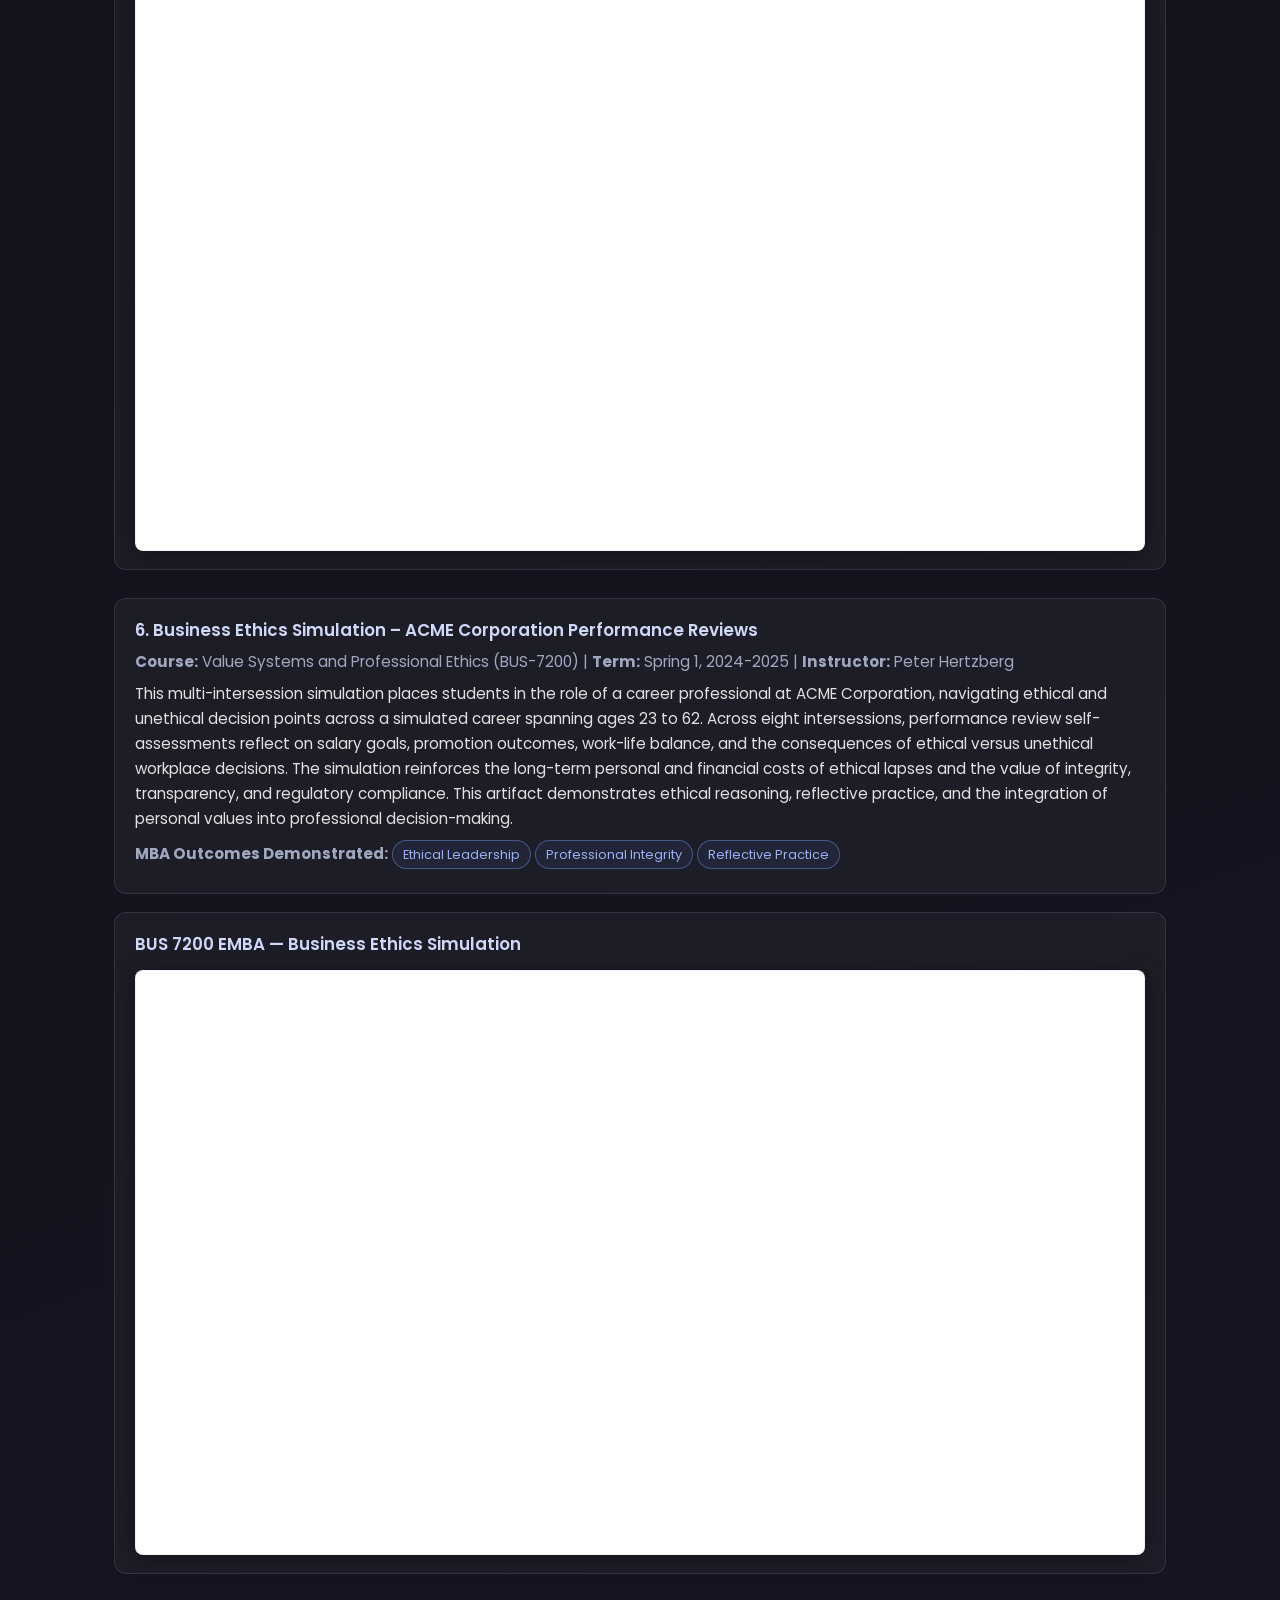
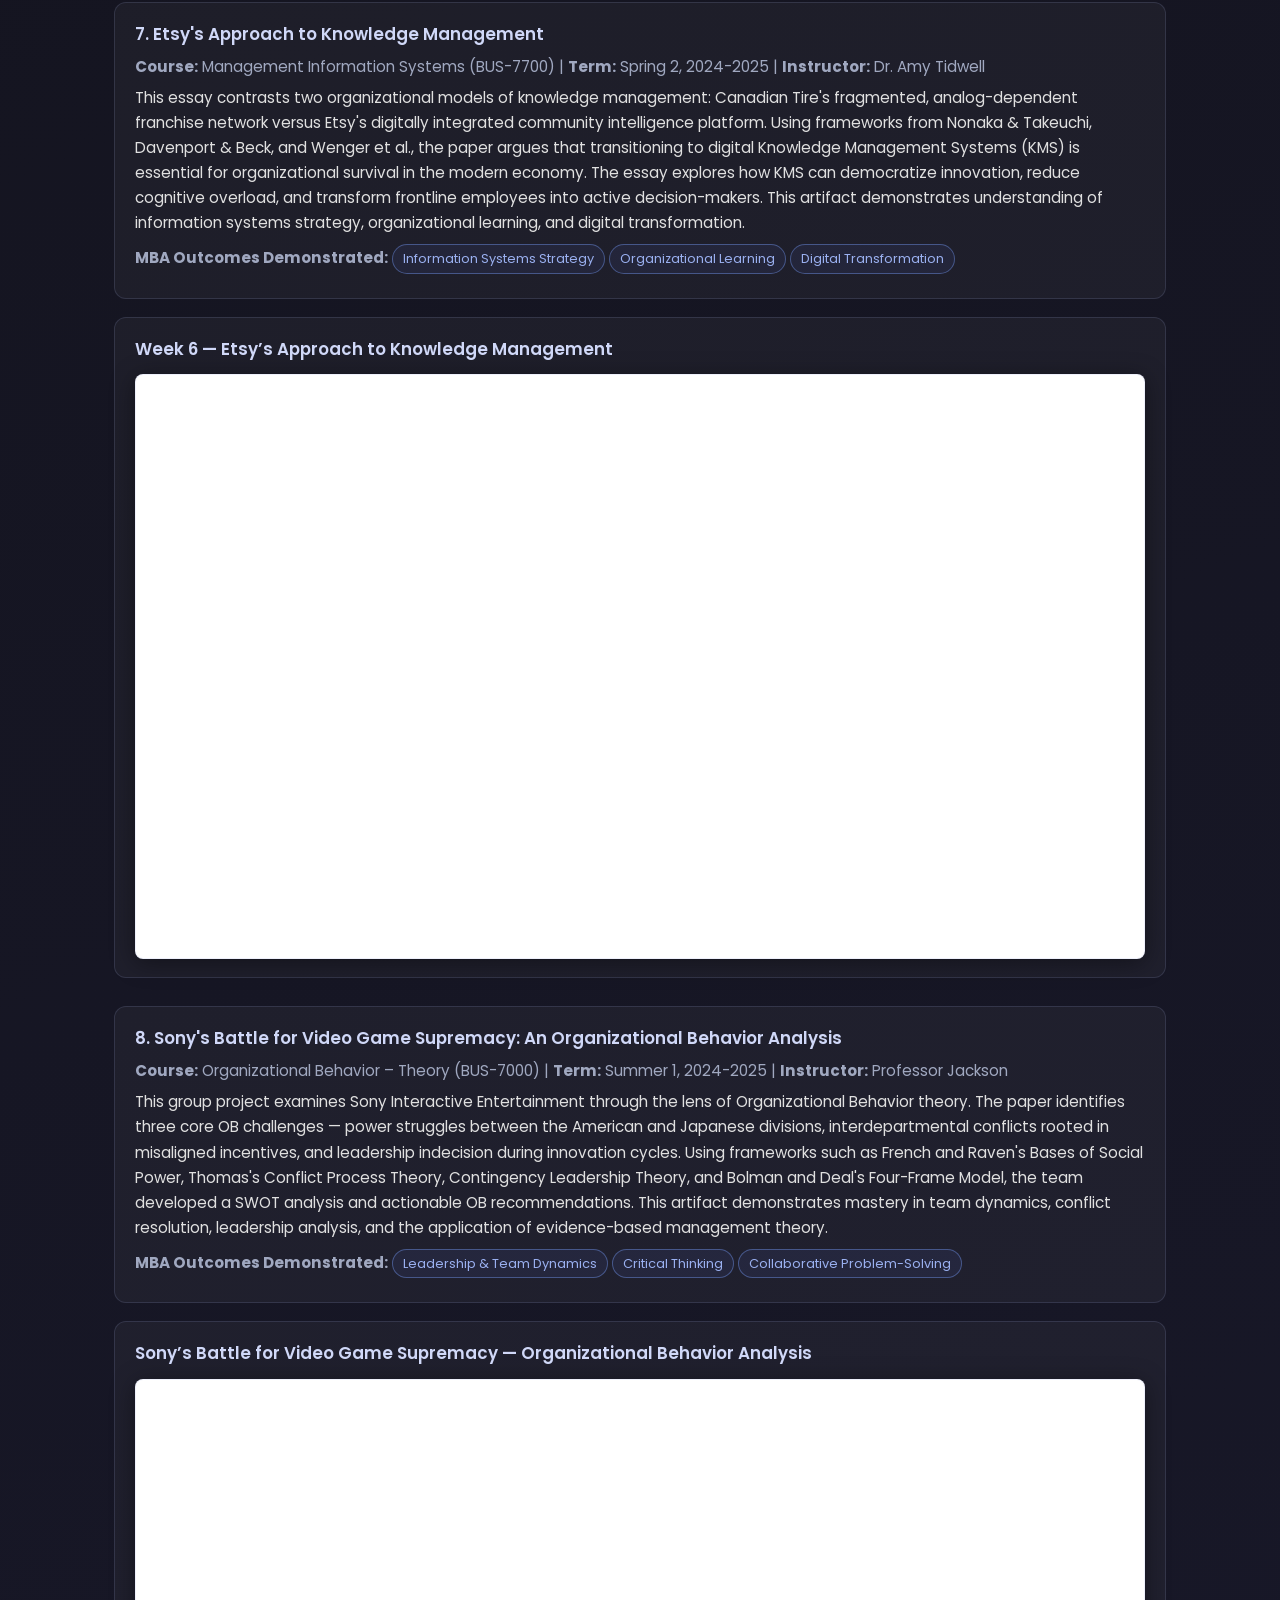
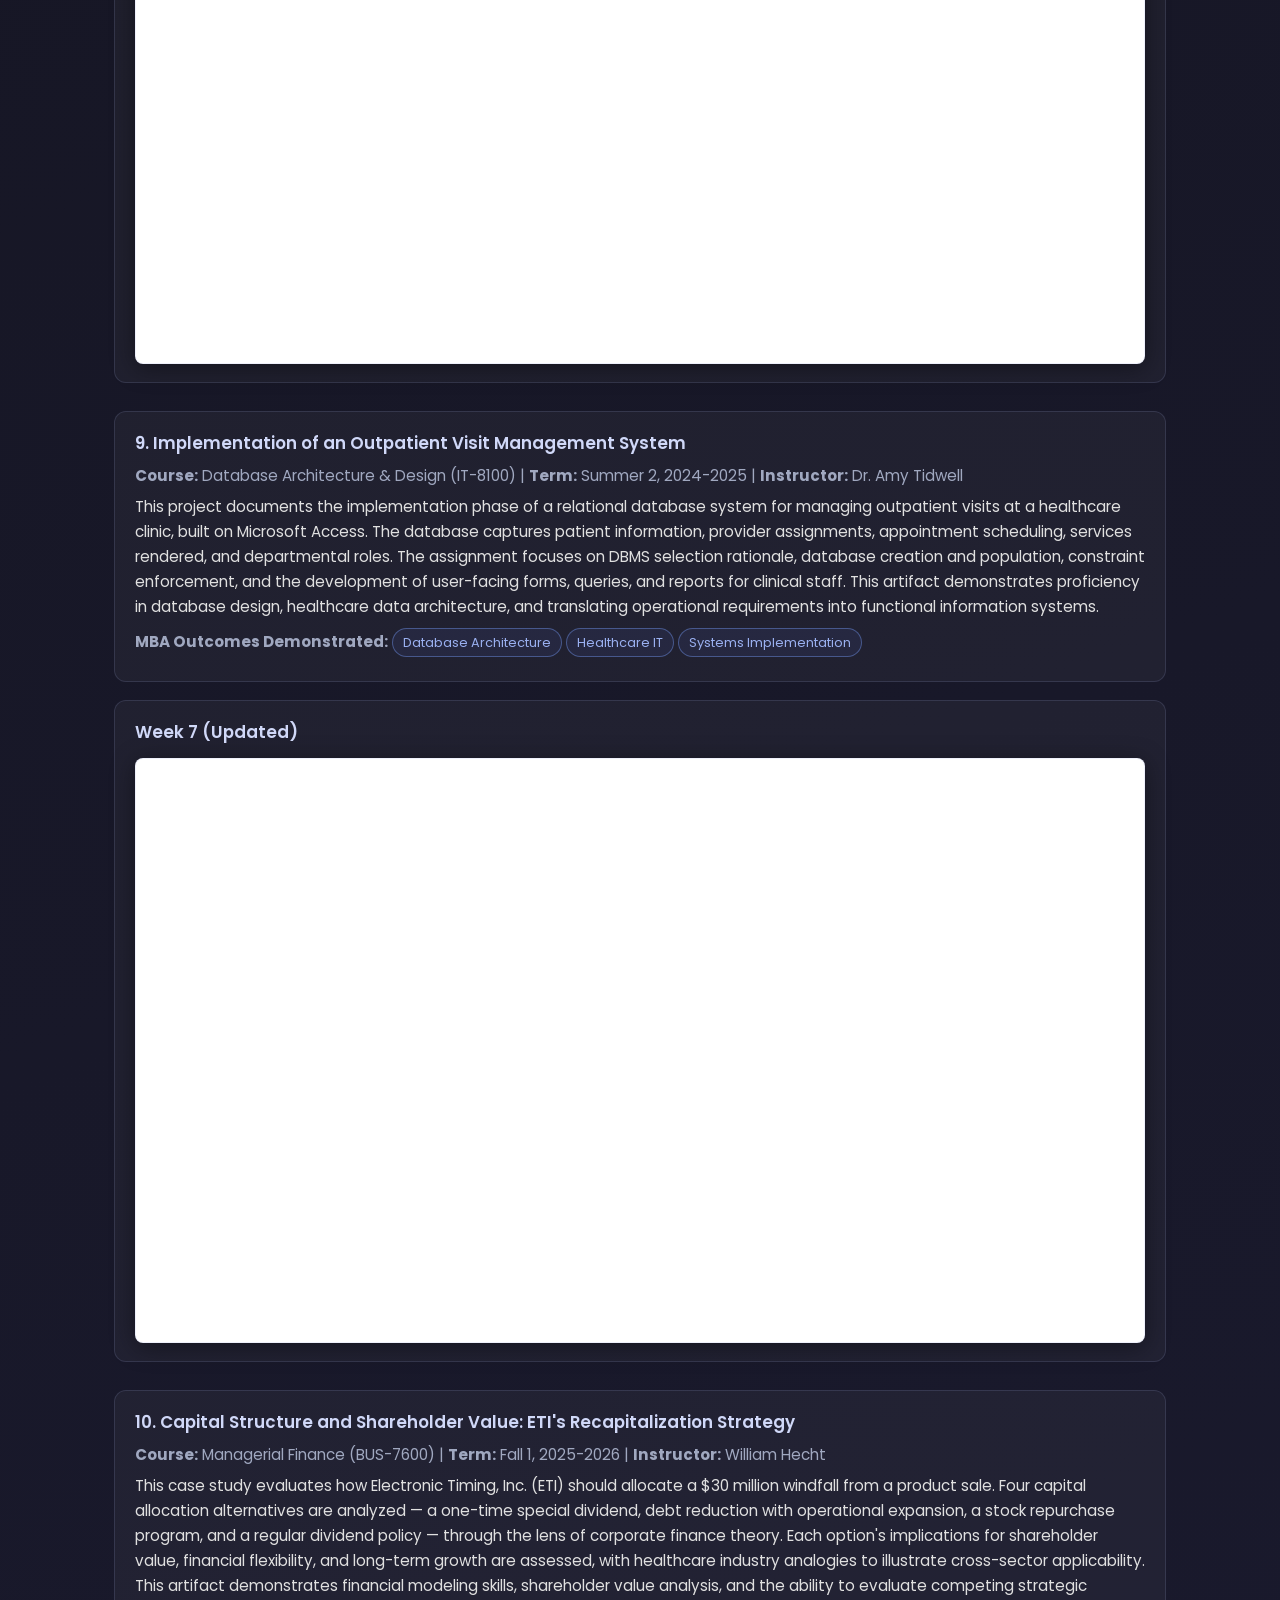
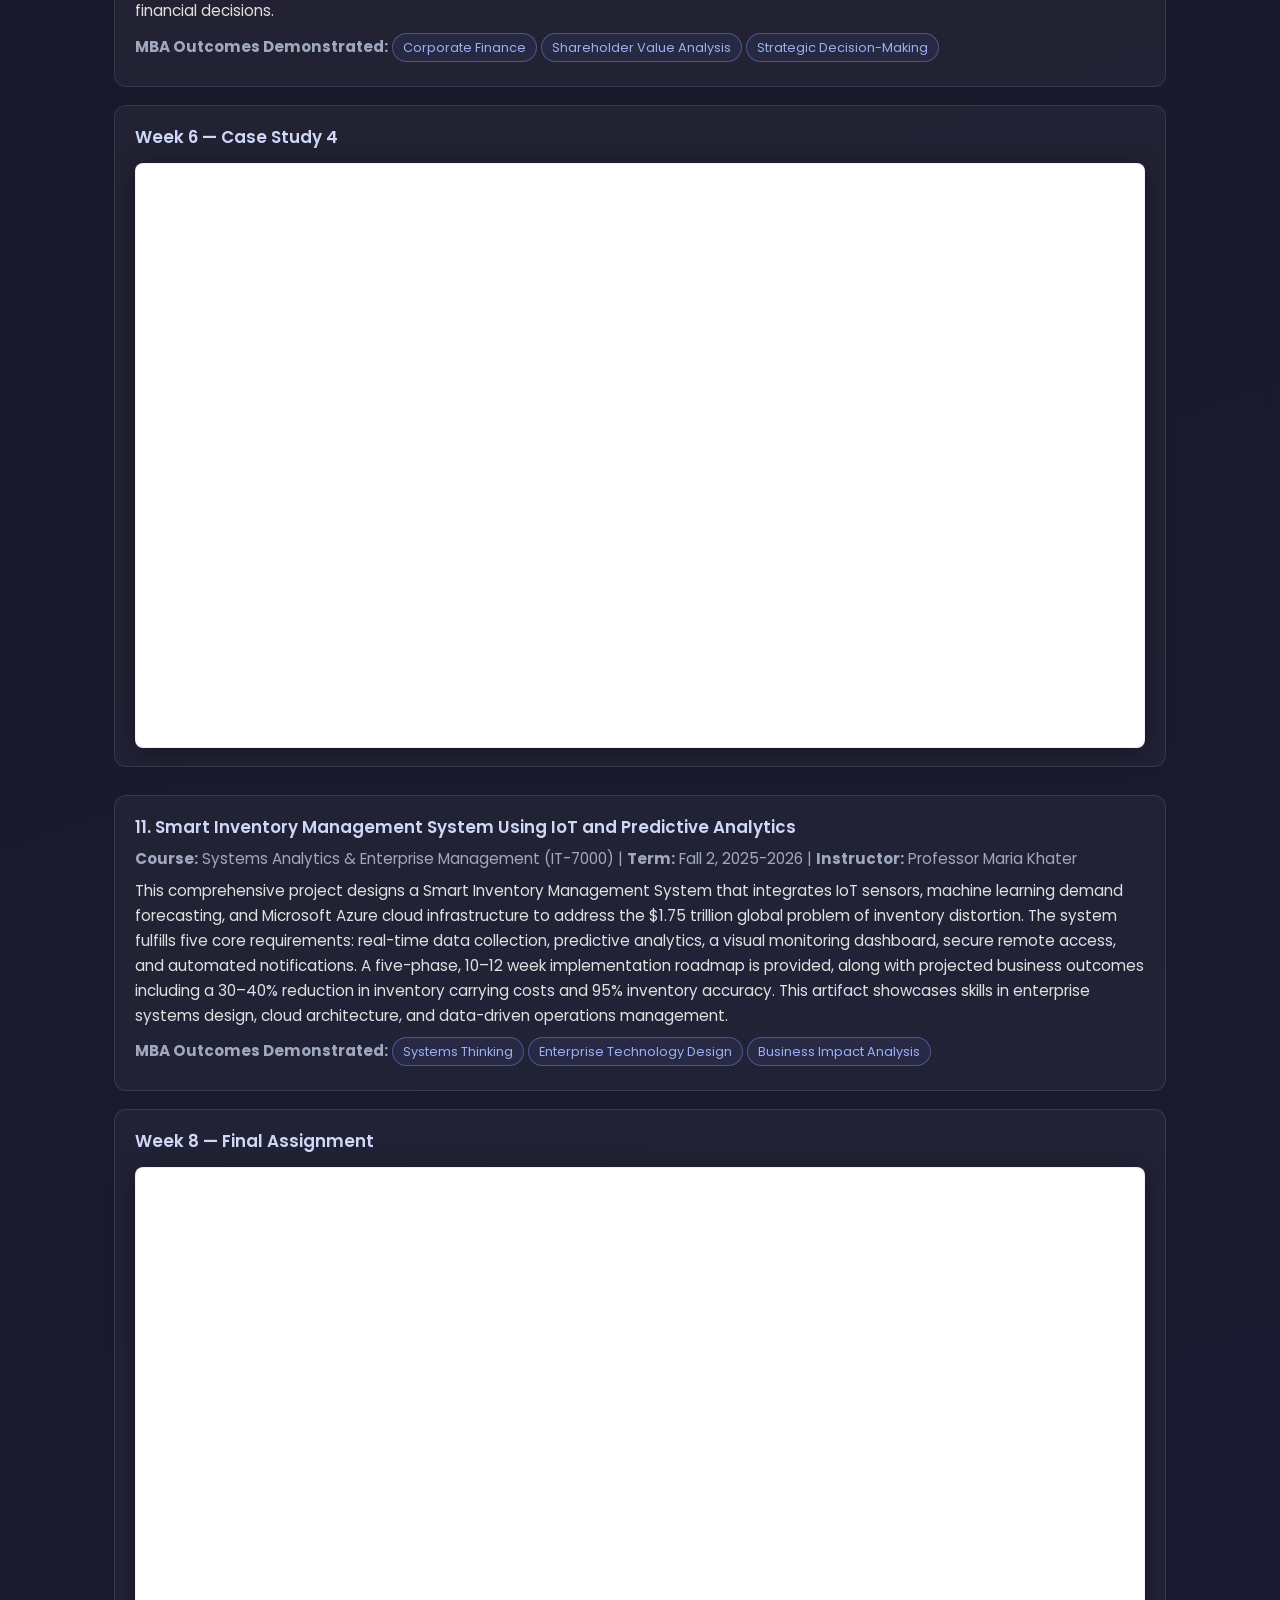
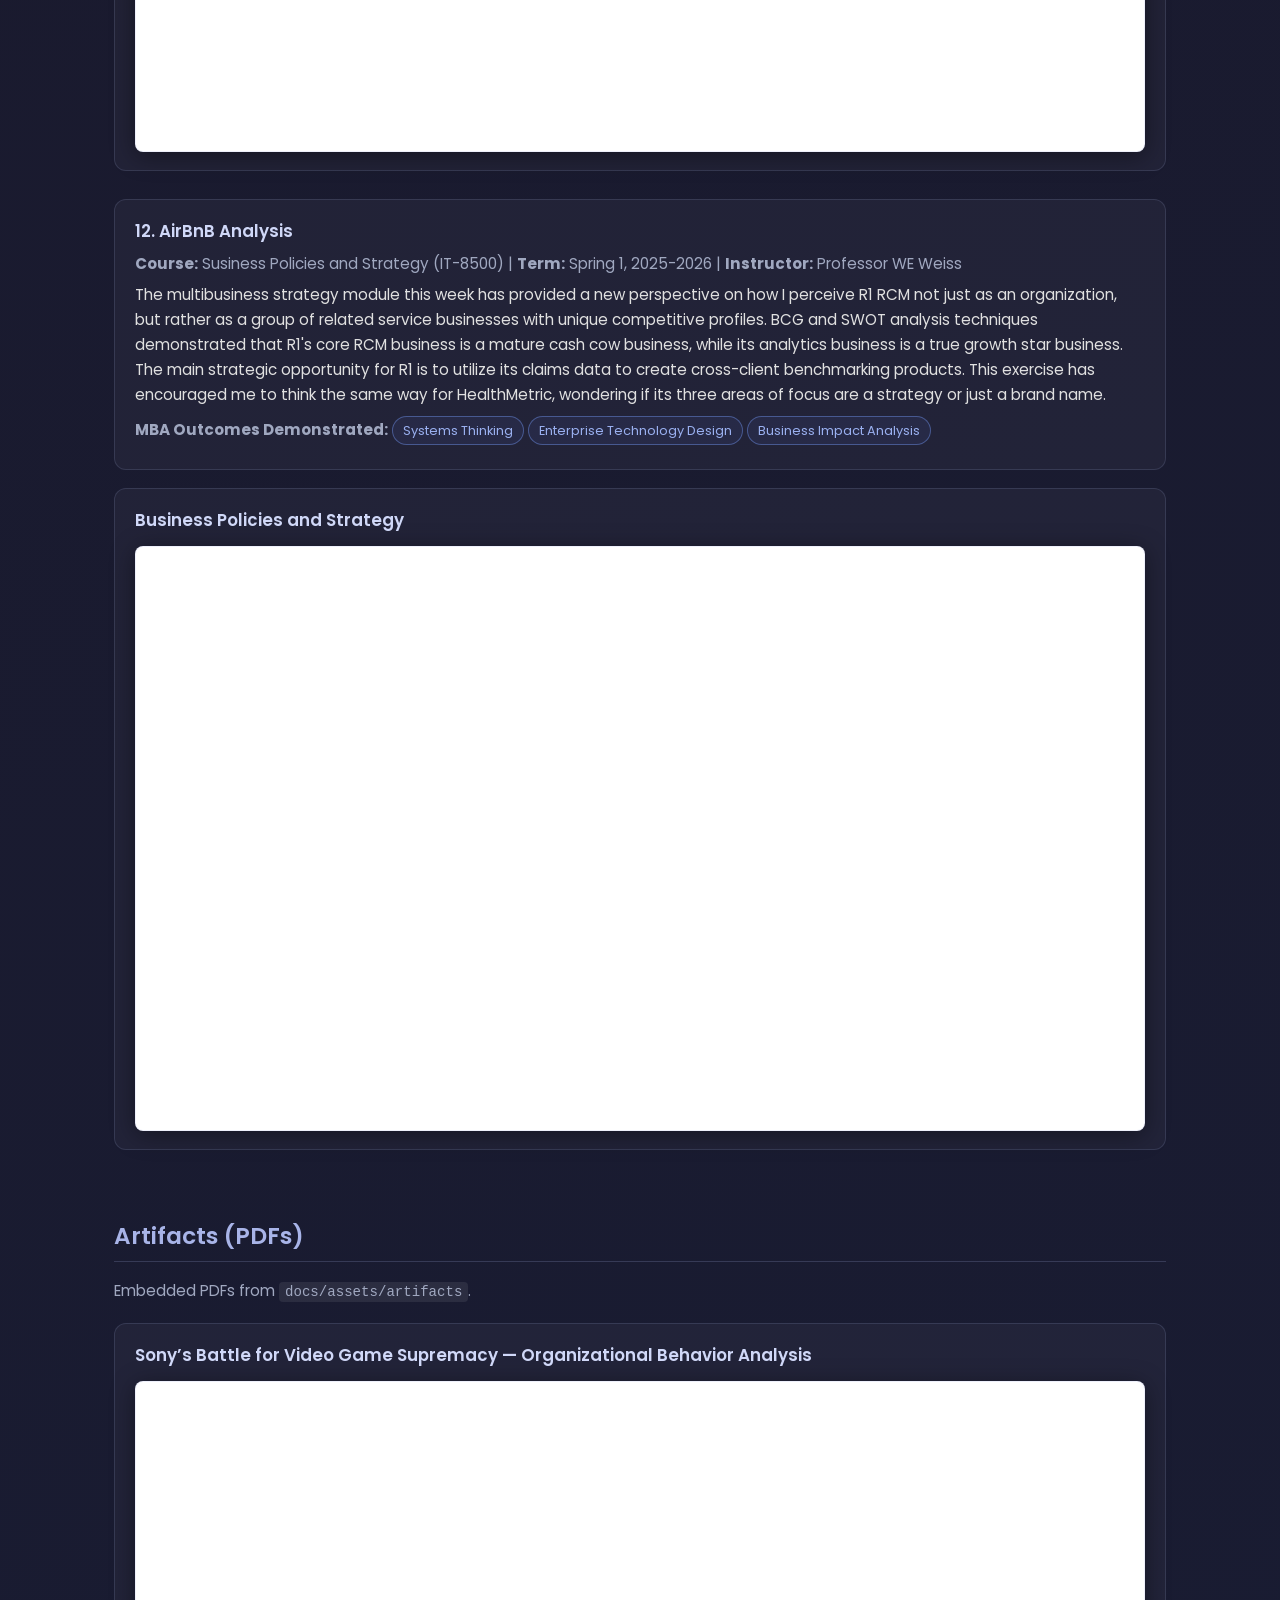
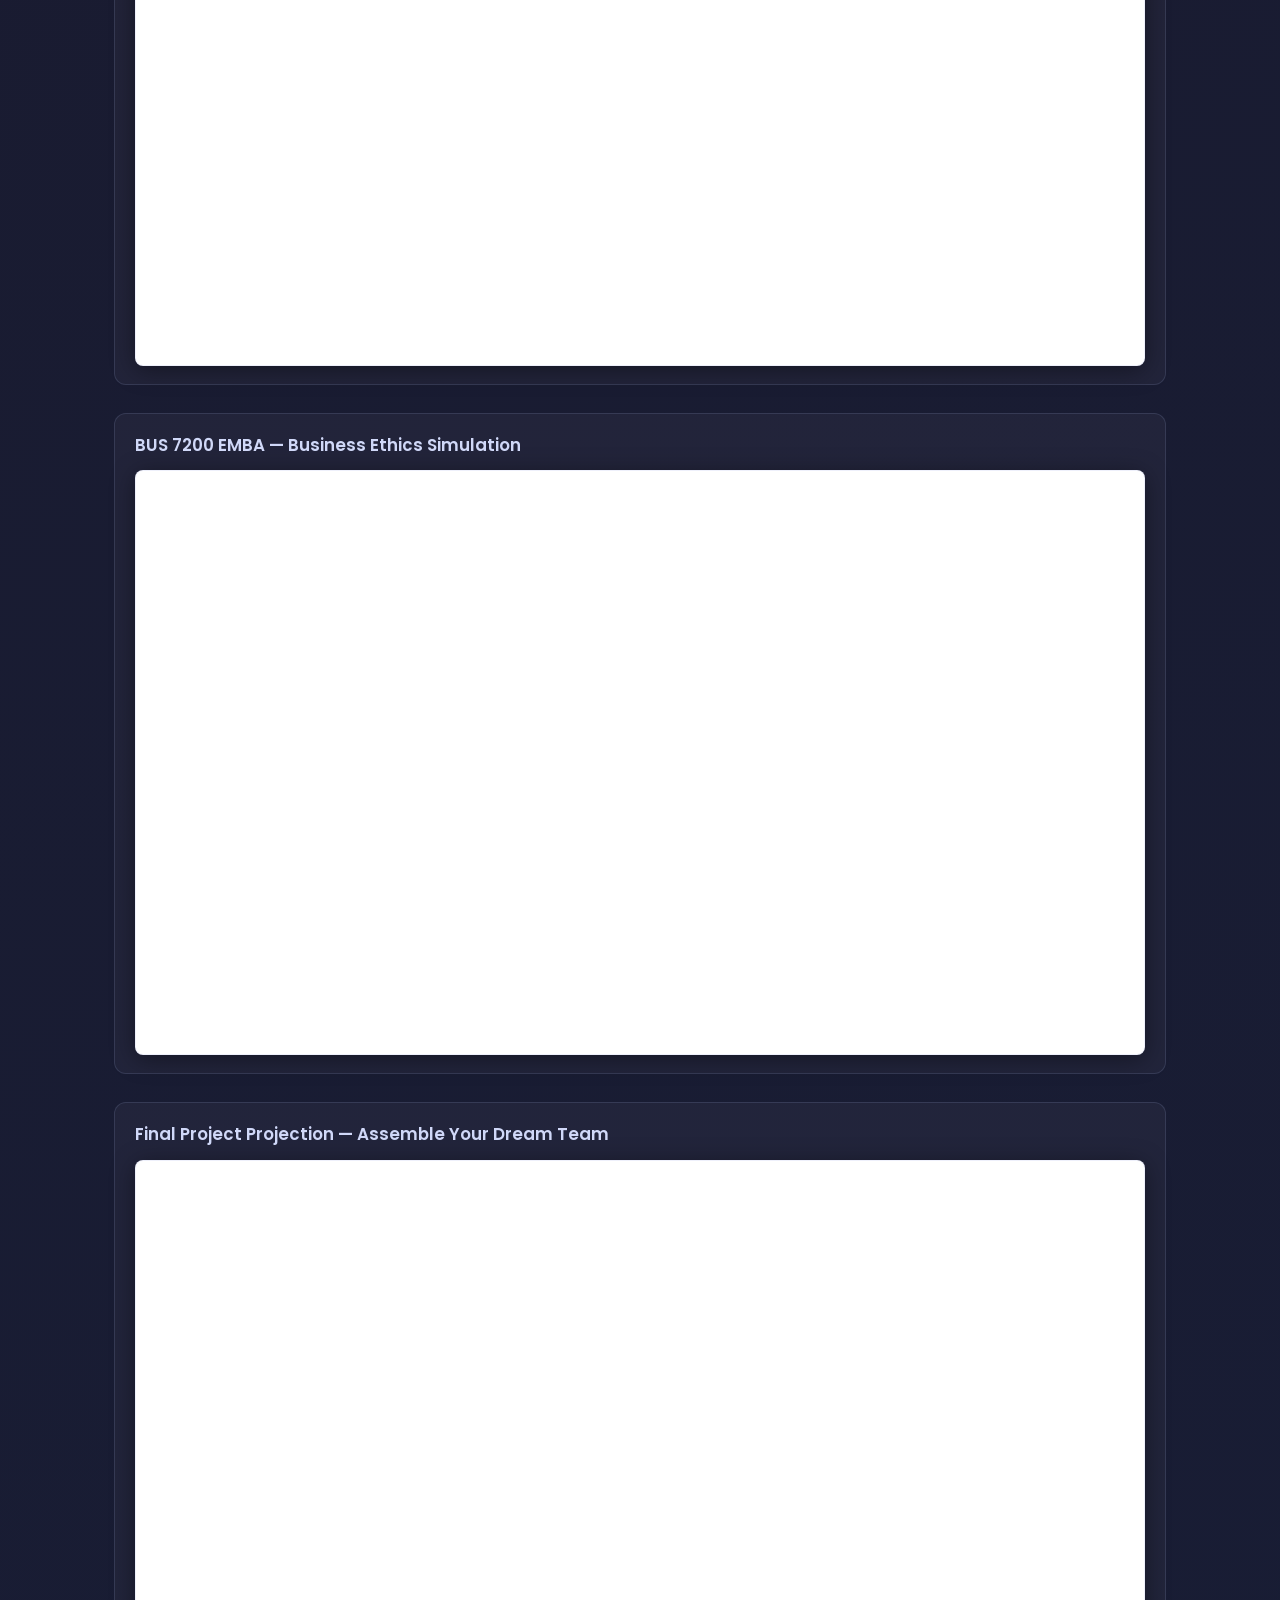
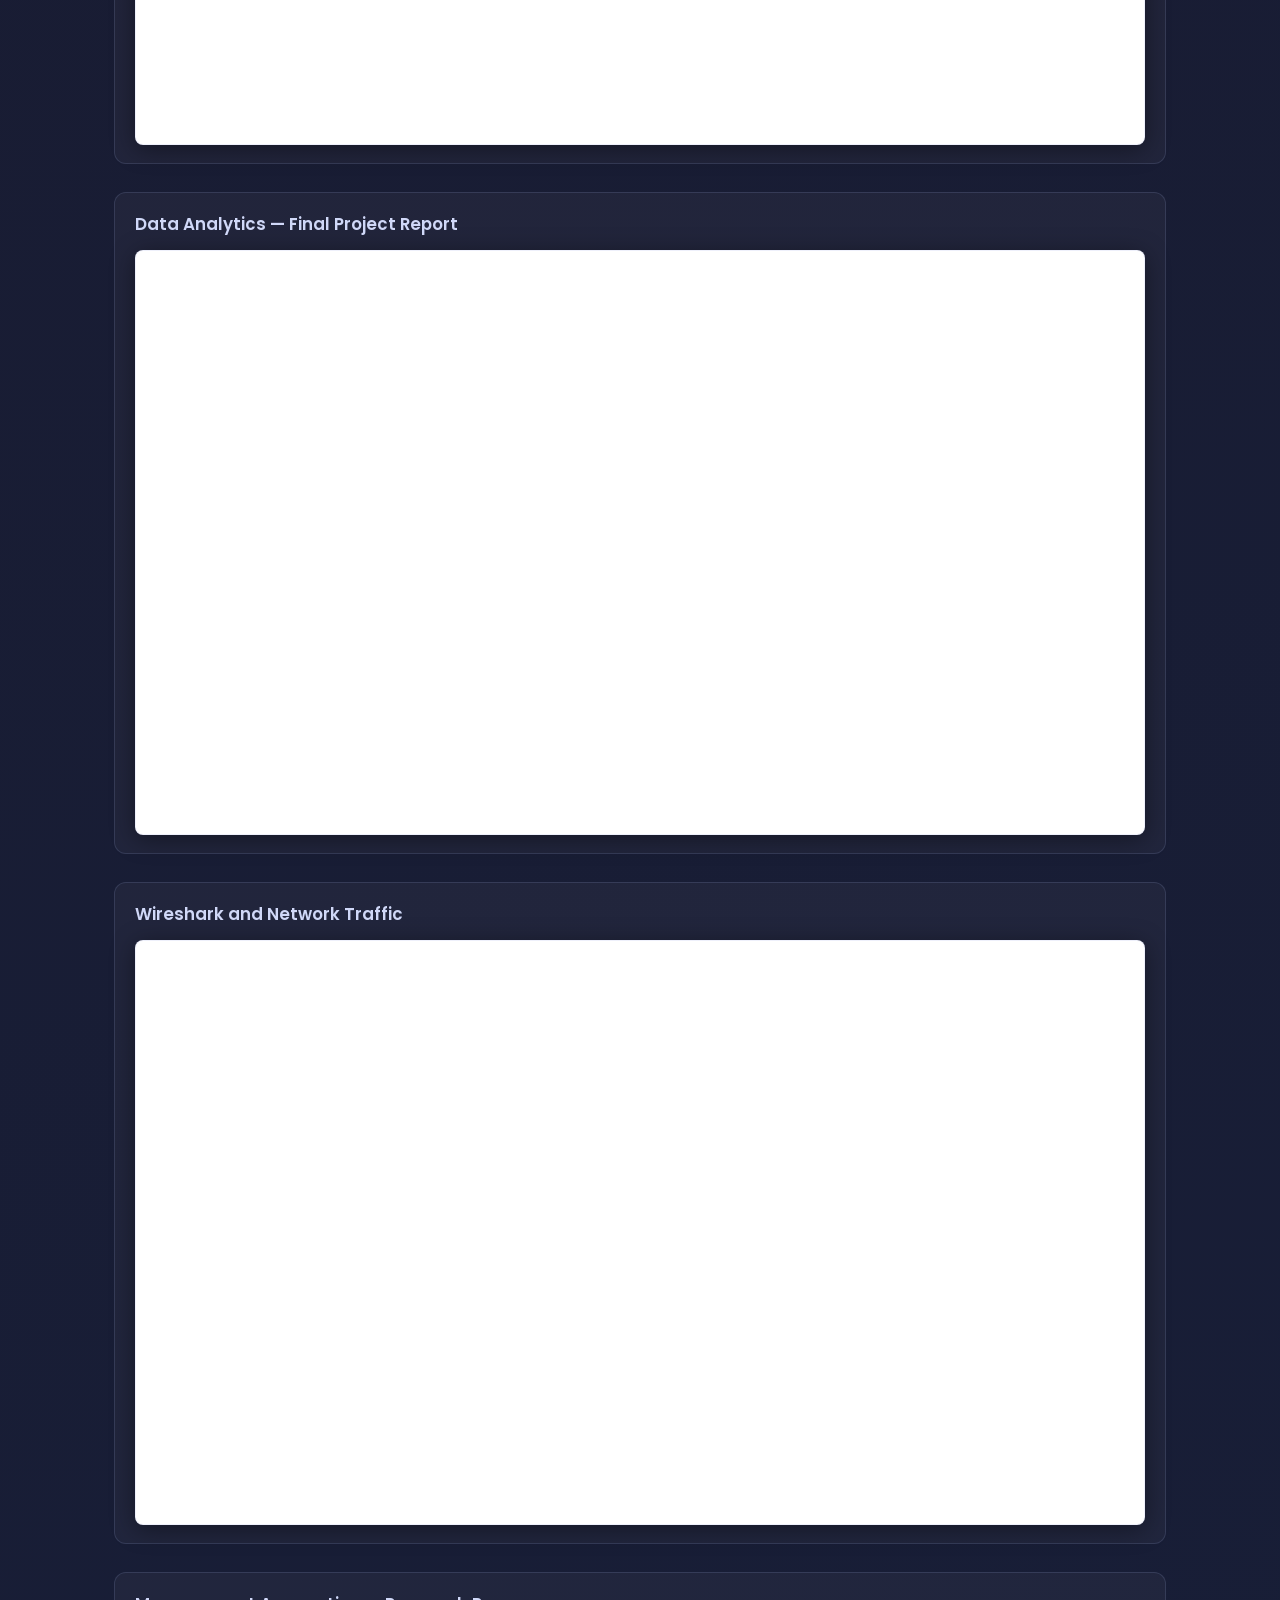
==== commit 2391b1d7: "Add AirBnB analysis and update artifacts section" ====
--- a/index.html
+++ b/index.html
@@ -260,6 +260,25 @@
       <h3>Week 8 — Final Assignment</h3>
       <iframe src="docs/assets/artifacts/Week_8_Final_Assignment_Rohan_Desai.pdf#toolbar=0&navpanes=0"></iframe>
     </div>
+
+    <div class="summary">
+      <h3>12. AirBnB Analysis</h3>
+      <p class="muted"><b>Course:</b> Susiness Policies and Strategy (IT-8500) | <b>Term:</b> Spring 1, 2025-2026 | <b>Instructor:</b> Professor WE Weiss</p>
+      <p>
+ The multibusiness strategy module this week has provided a new perspective on how I perceive R1 RCM not just as an organization, but rather as a group of related service businesses with unique competitive profiles. BCG and SWOT analysis techniques demonstrated 
+        that R1's core RCM business is a mature cash cow business, while its analytics business is a true growth star business. The main strategic opportunity for R1 is to utilize its claims data to create cross-client benchmarking products. This exercise has 
+        encouraged me to think the same way for HealthMetric, wondering if its three areas of focus are a strategy or just a brand name.
+      </p>
+      <p class="muted"><b>MBA Outcomes Demonstrated:</b>
+        <span class="tag">Systems Thinking</span><span class="tag">Enterprise Technology Design</span><span class="tag">Business Impact Analysis</span>
+      </p>
+    </div>
+
+
+        <div class="artifact">
+      <h3>Business Policies and Strategy</h3>
+      <iframe src="docs/assets/artifacts/Section_III_Strategic_Analysis_Airbnb_02282026.pdf#toolbar=0&navpanes=0"></iframe>
+    </div>
   </section>
 
 
@@ -321,8 +340,12 @@
       <h3>Week 7 (Updated)</h3>
       <iframe src="docs/assets/artifacts/week7_updated.pdf#toolbar=0&navpanes=0"></iframe>
     </div>
+
+    <div class="artifact">
+      <h3>Business Policies and Strategy</h3>
+      <iframe src="docs/assets/artifacts/Section_III_Strategic_Analysis_Airbnb_02282026.pdf#toolbar=0&navpanes=0"></iframe>
+    </div>
   </section>
-
 
   
   <footer class="site-footer">
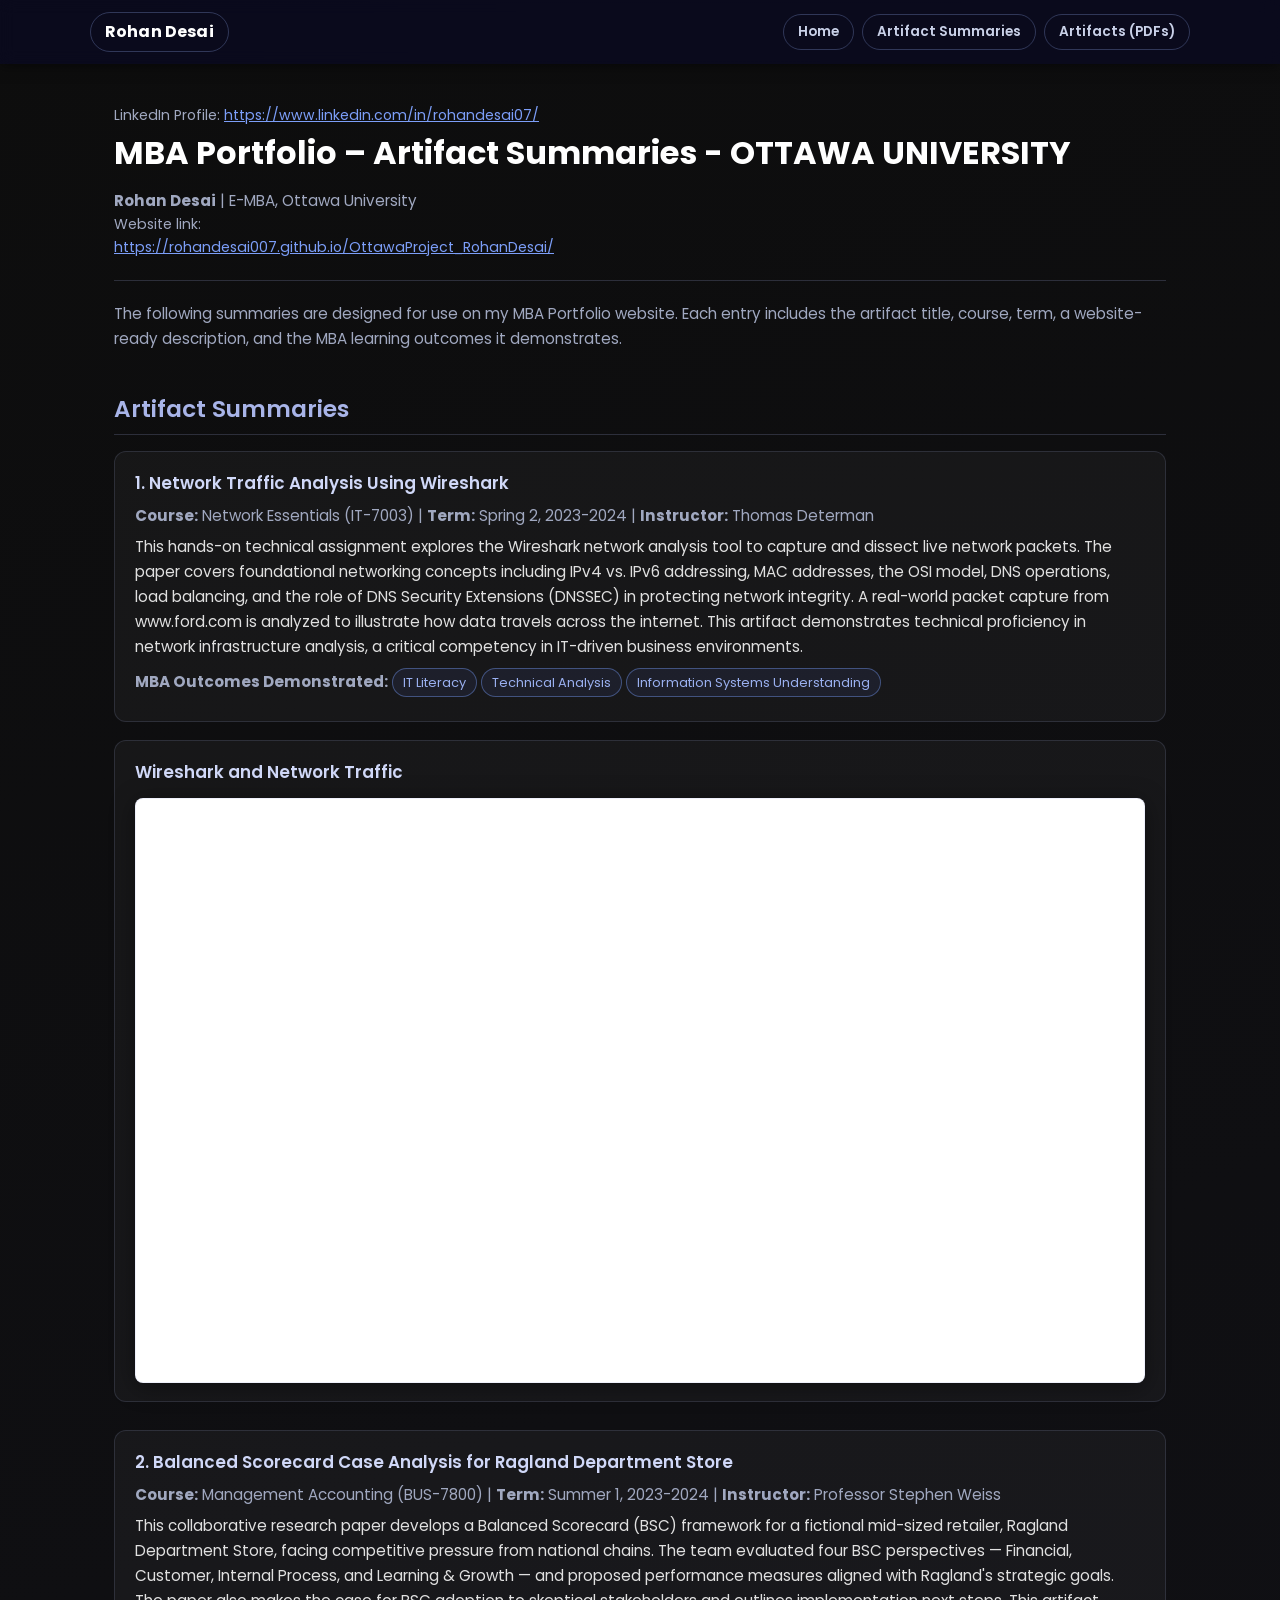
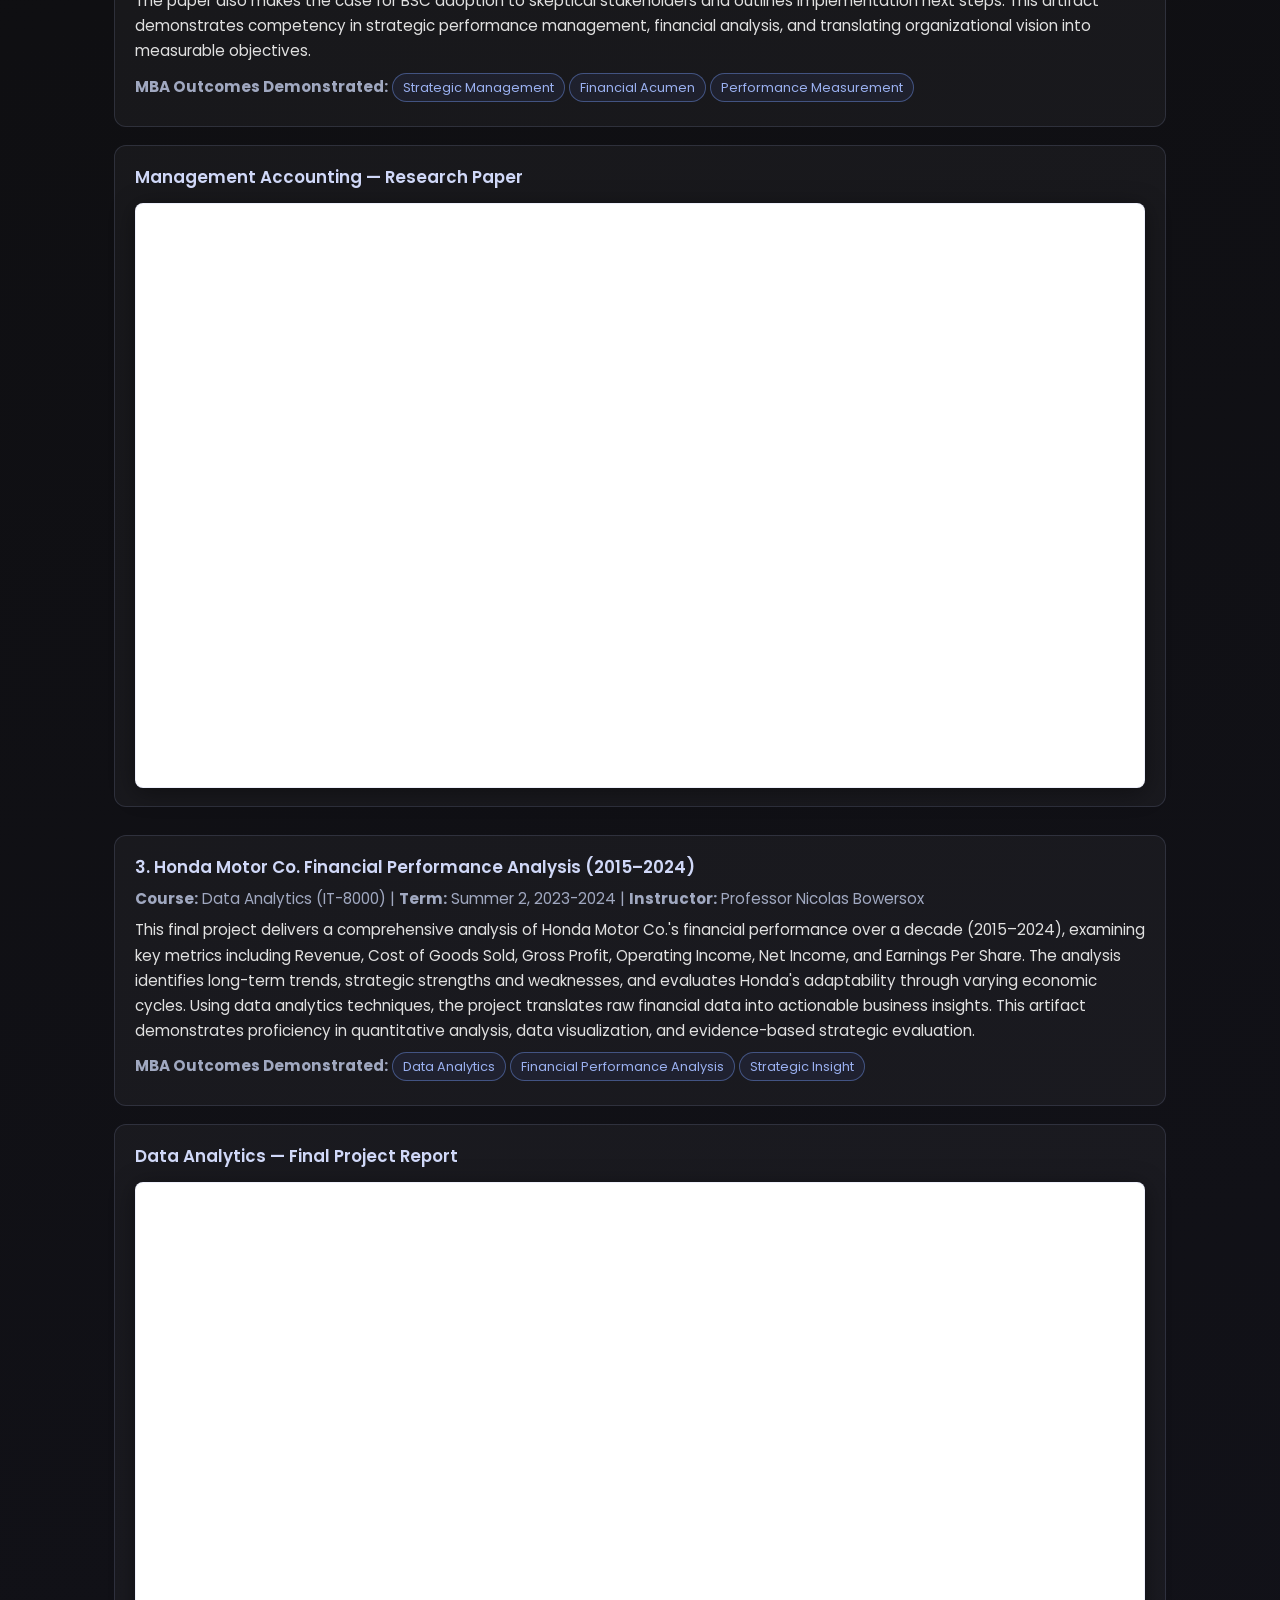
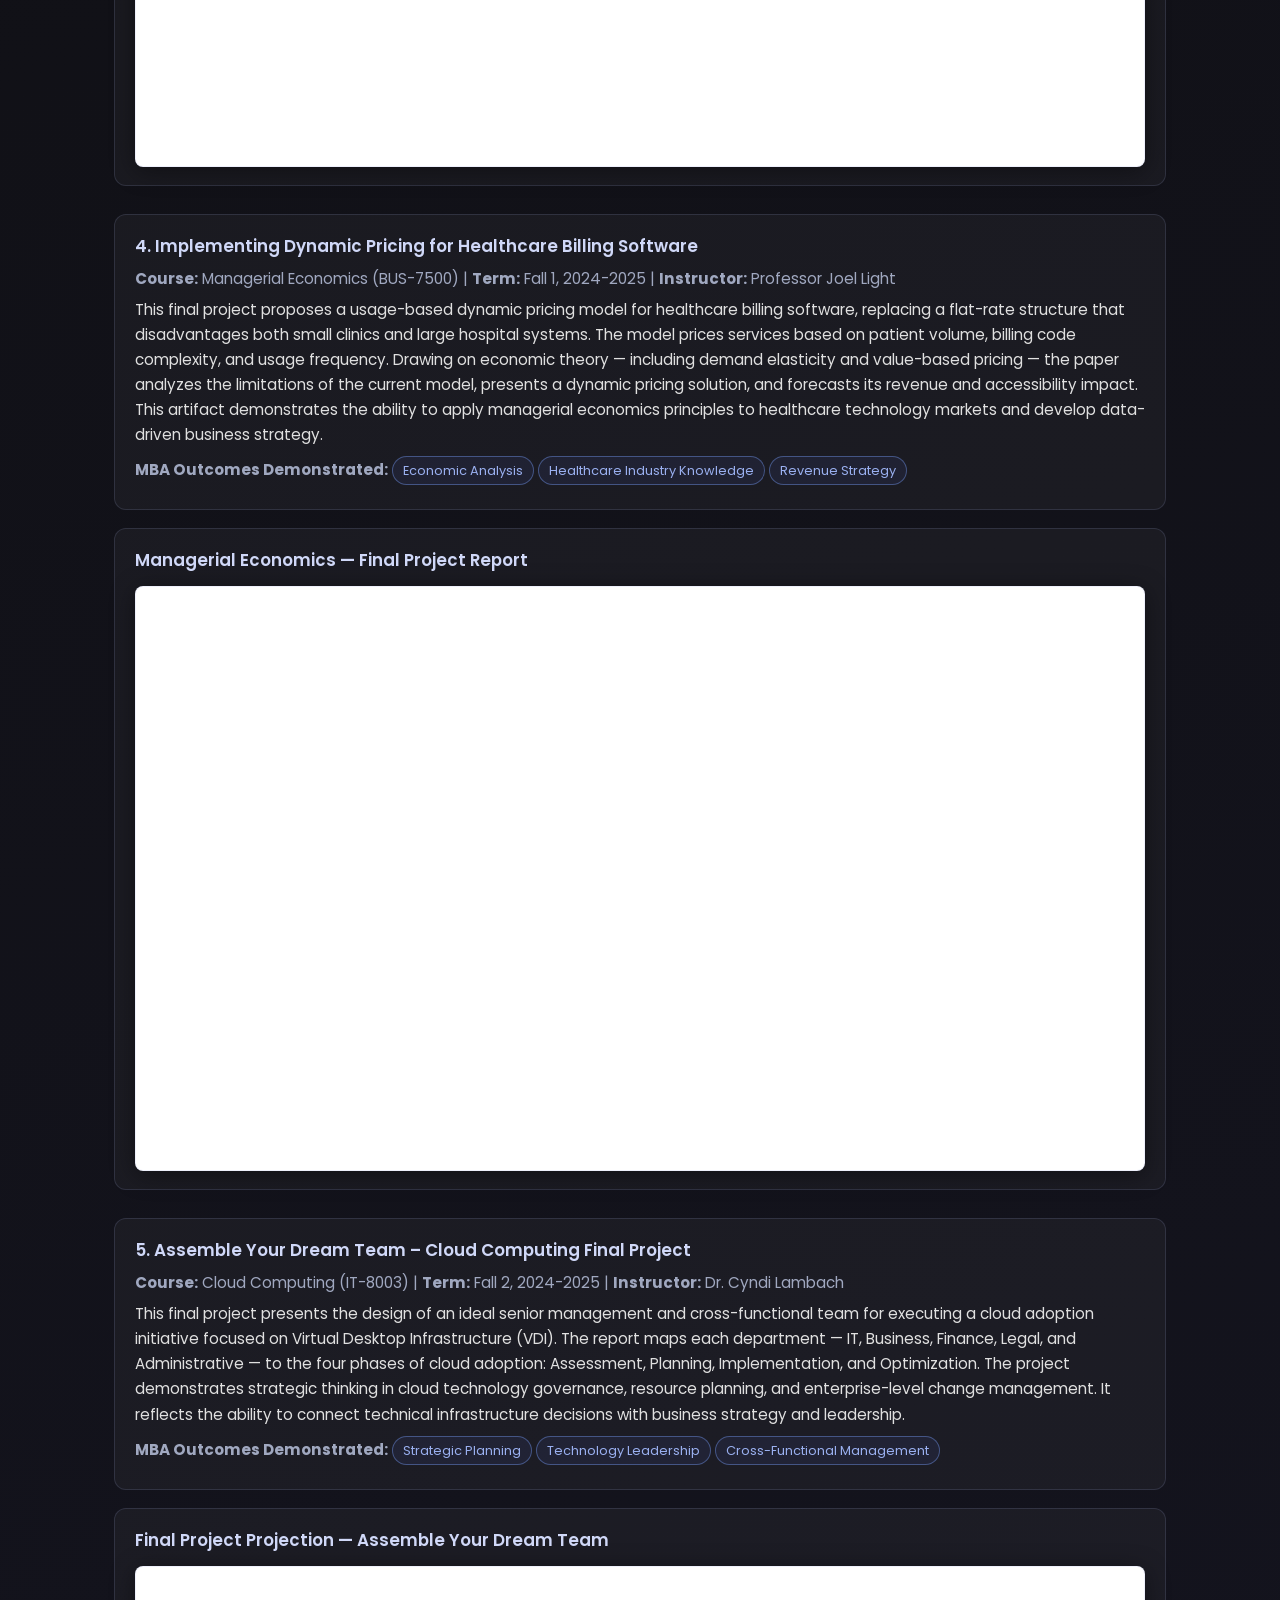
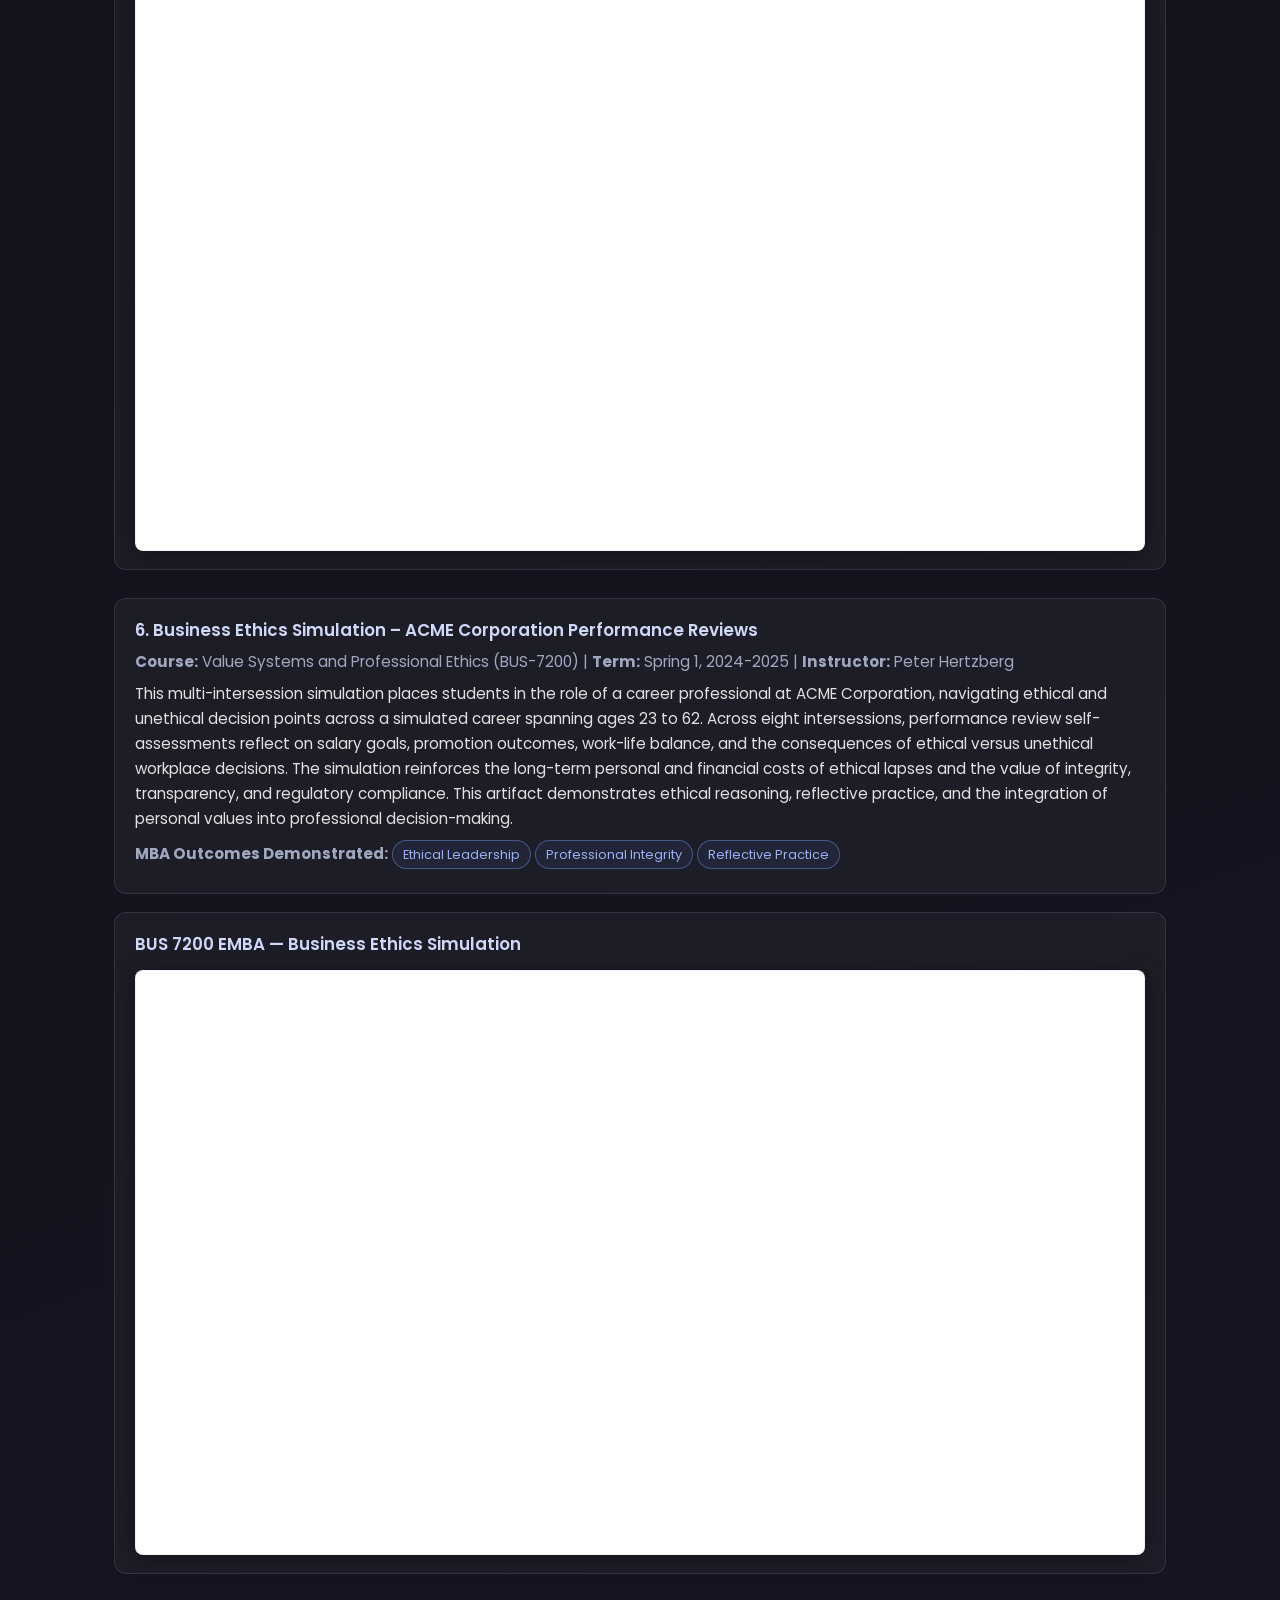
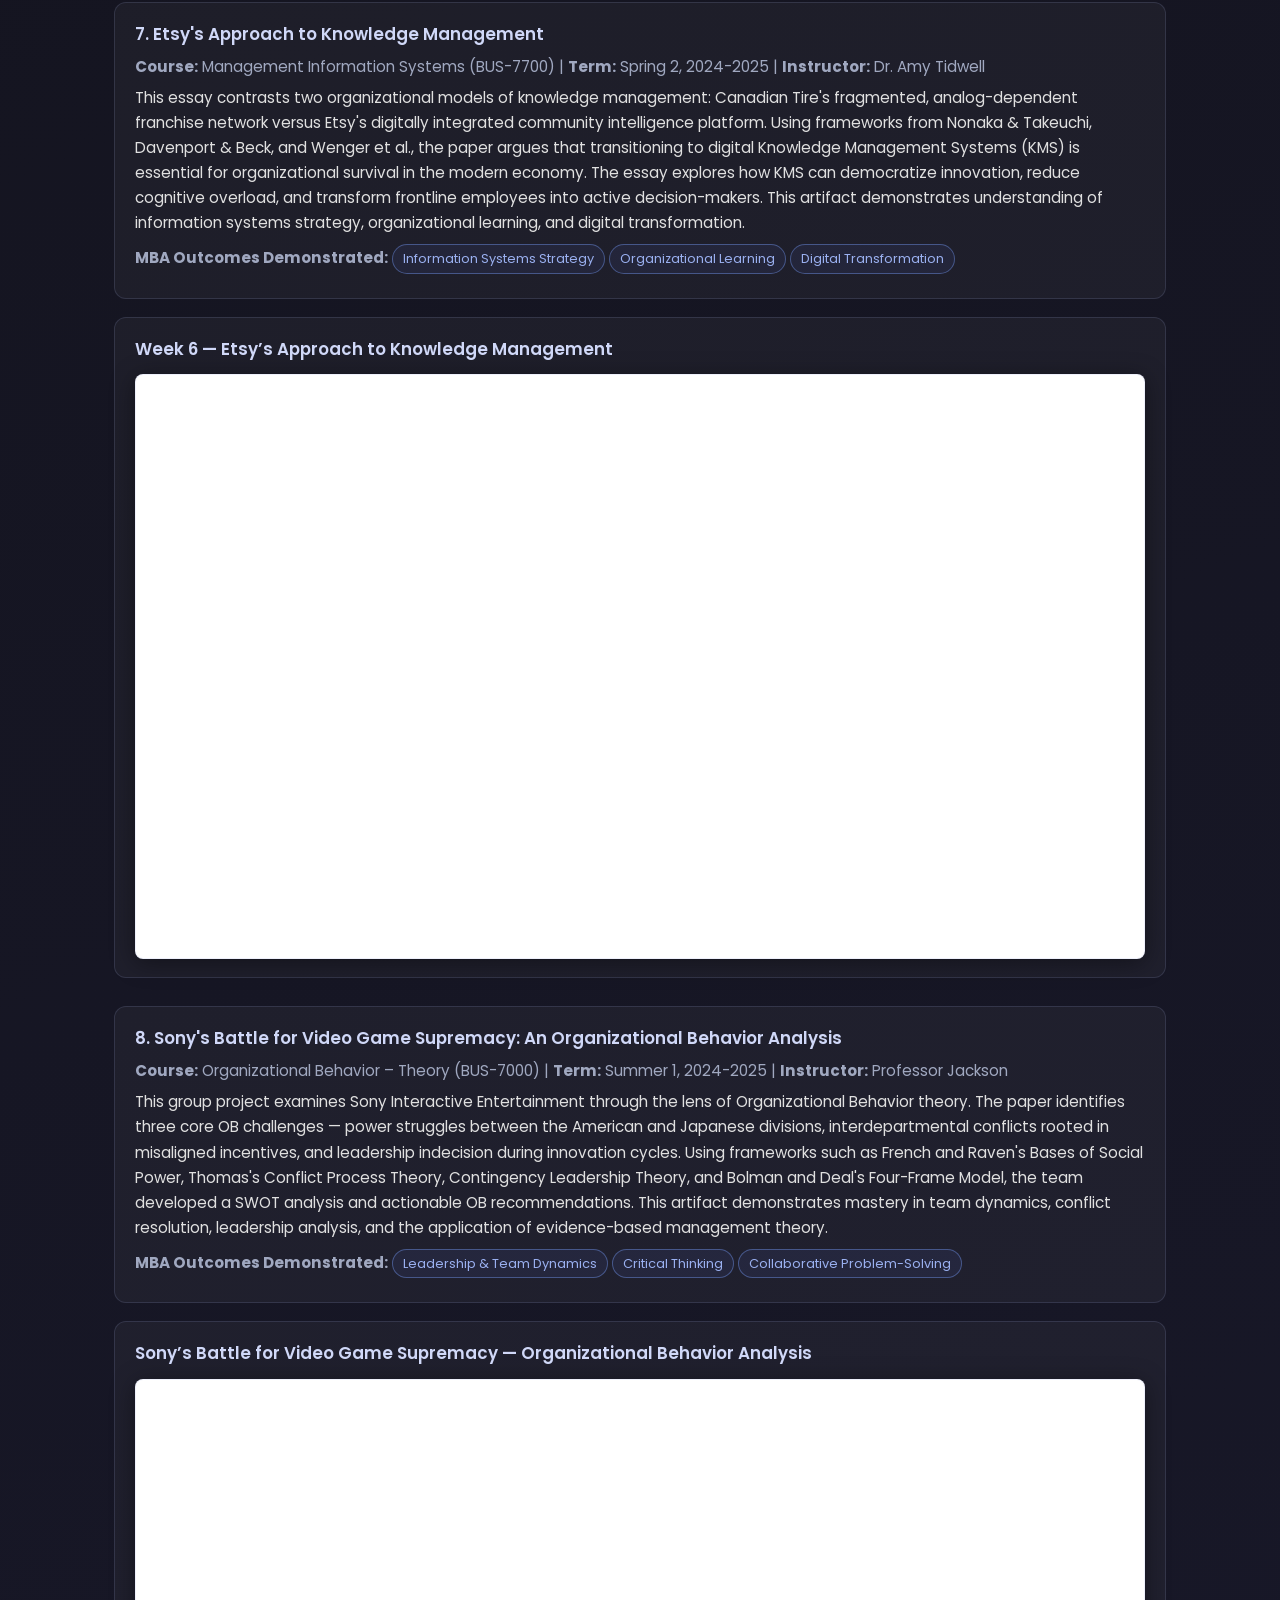
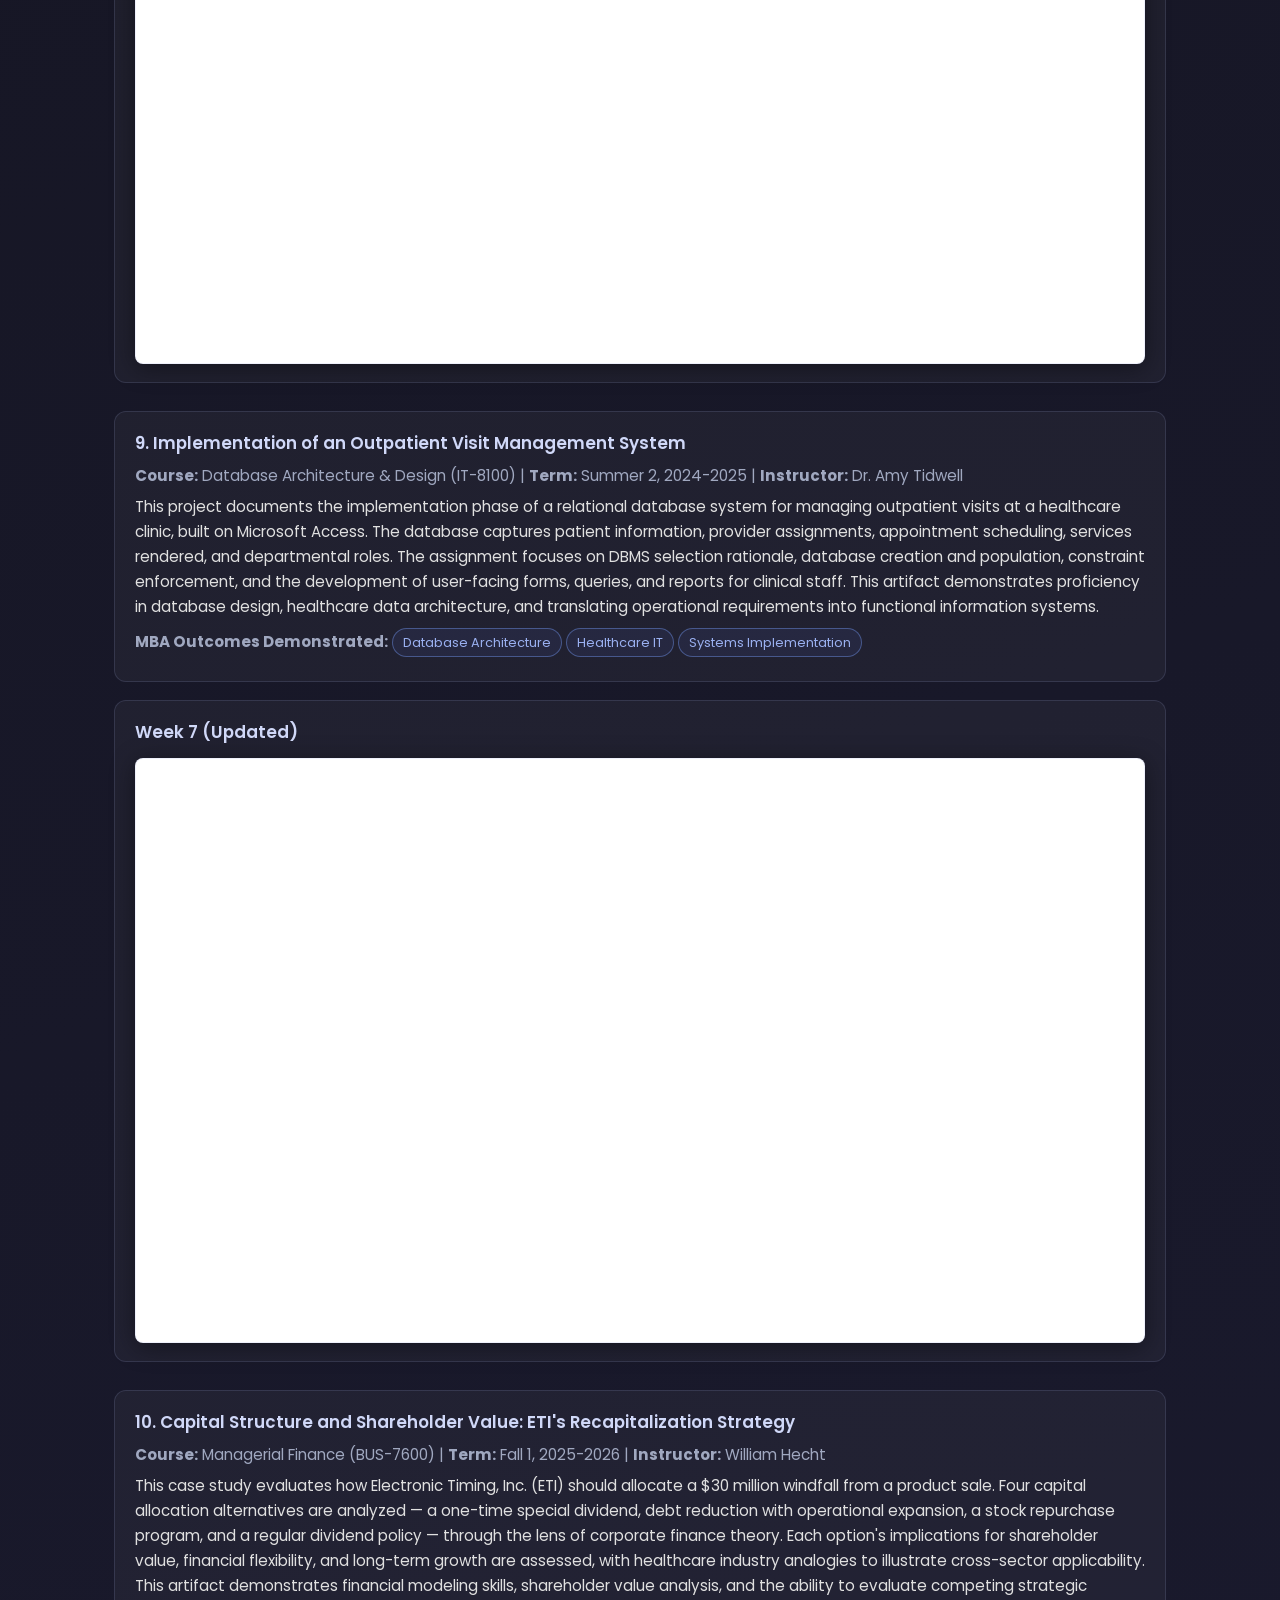
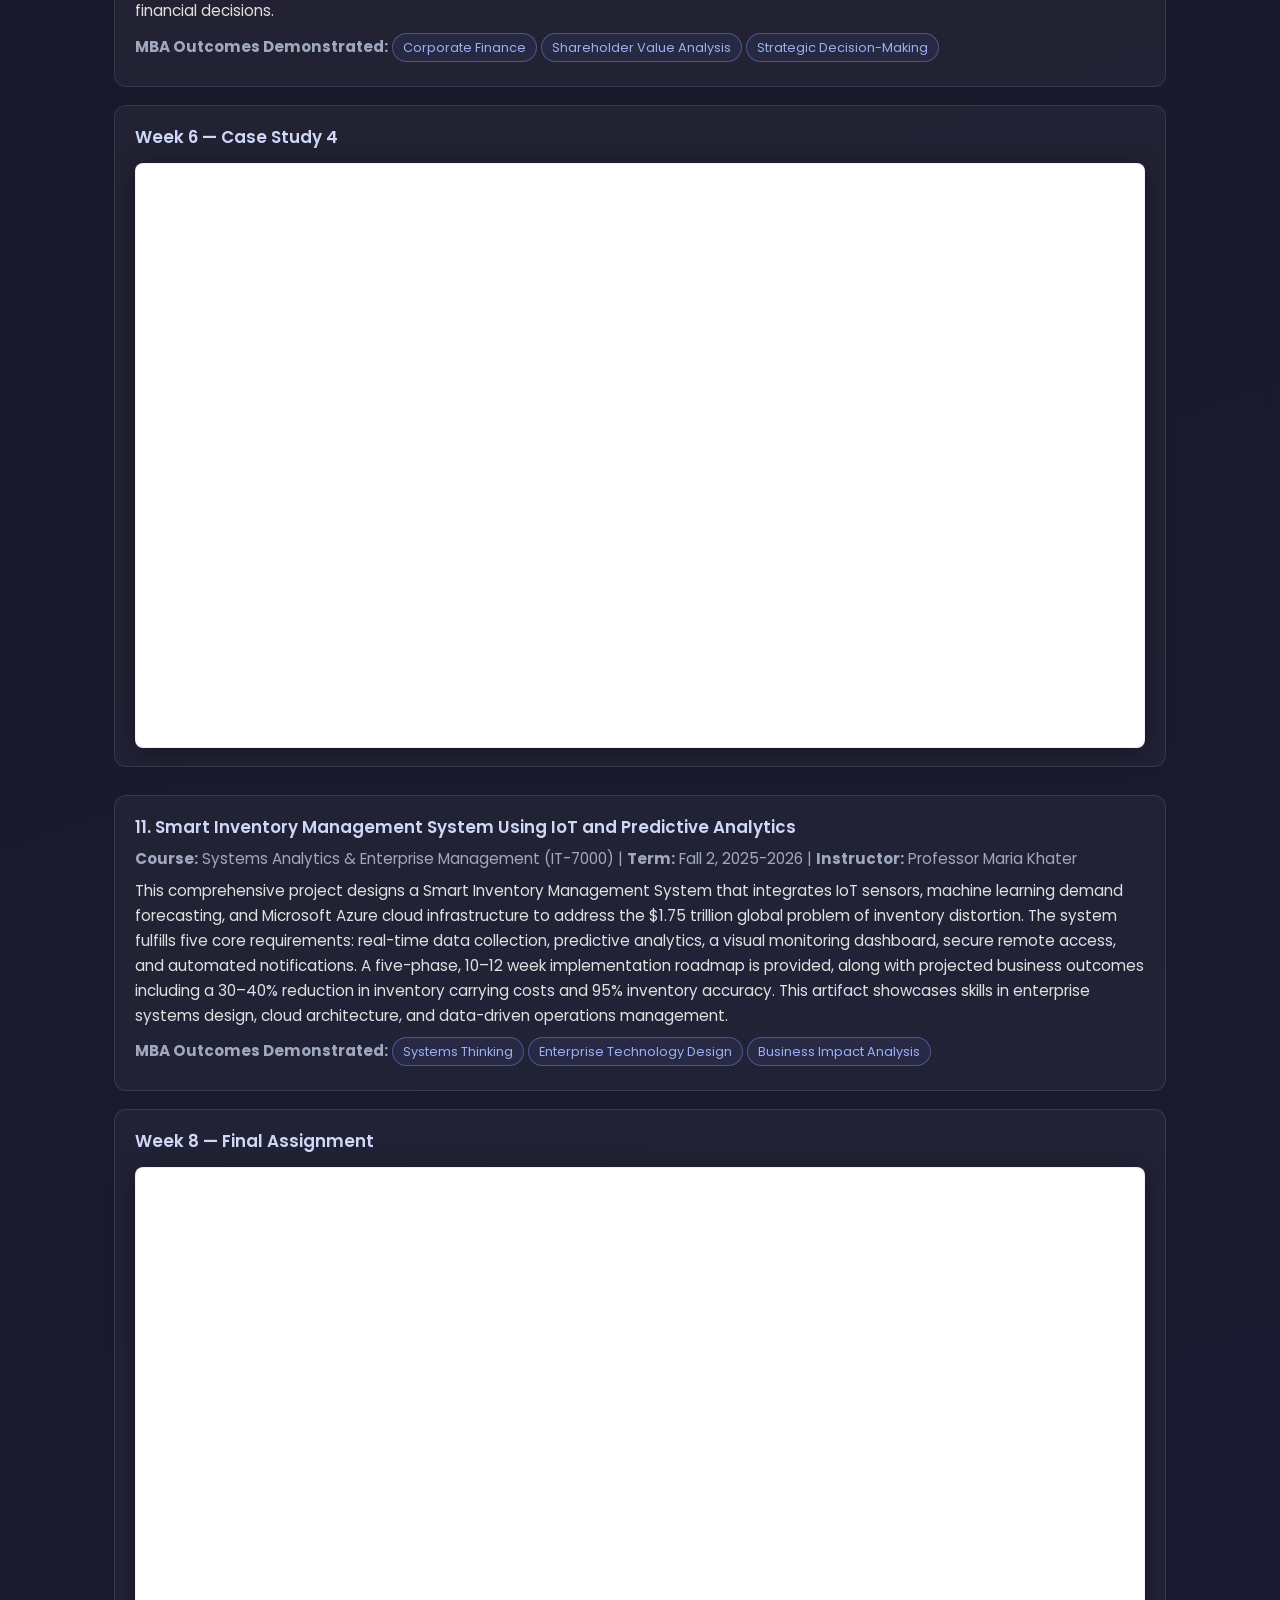
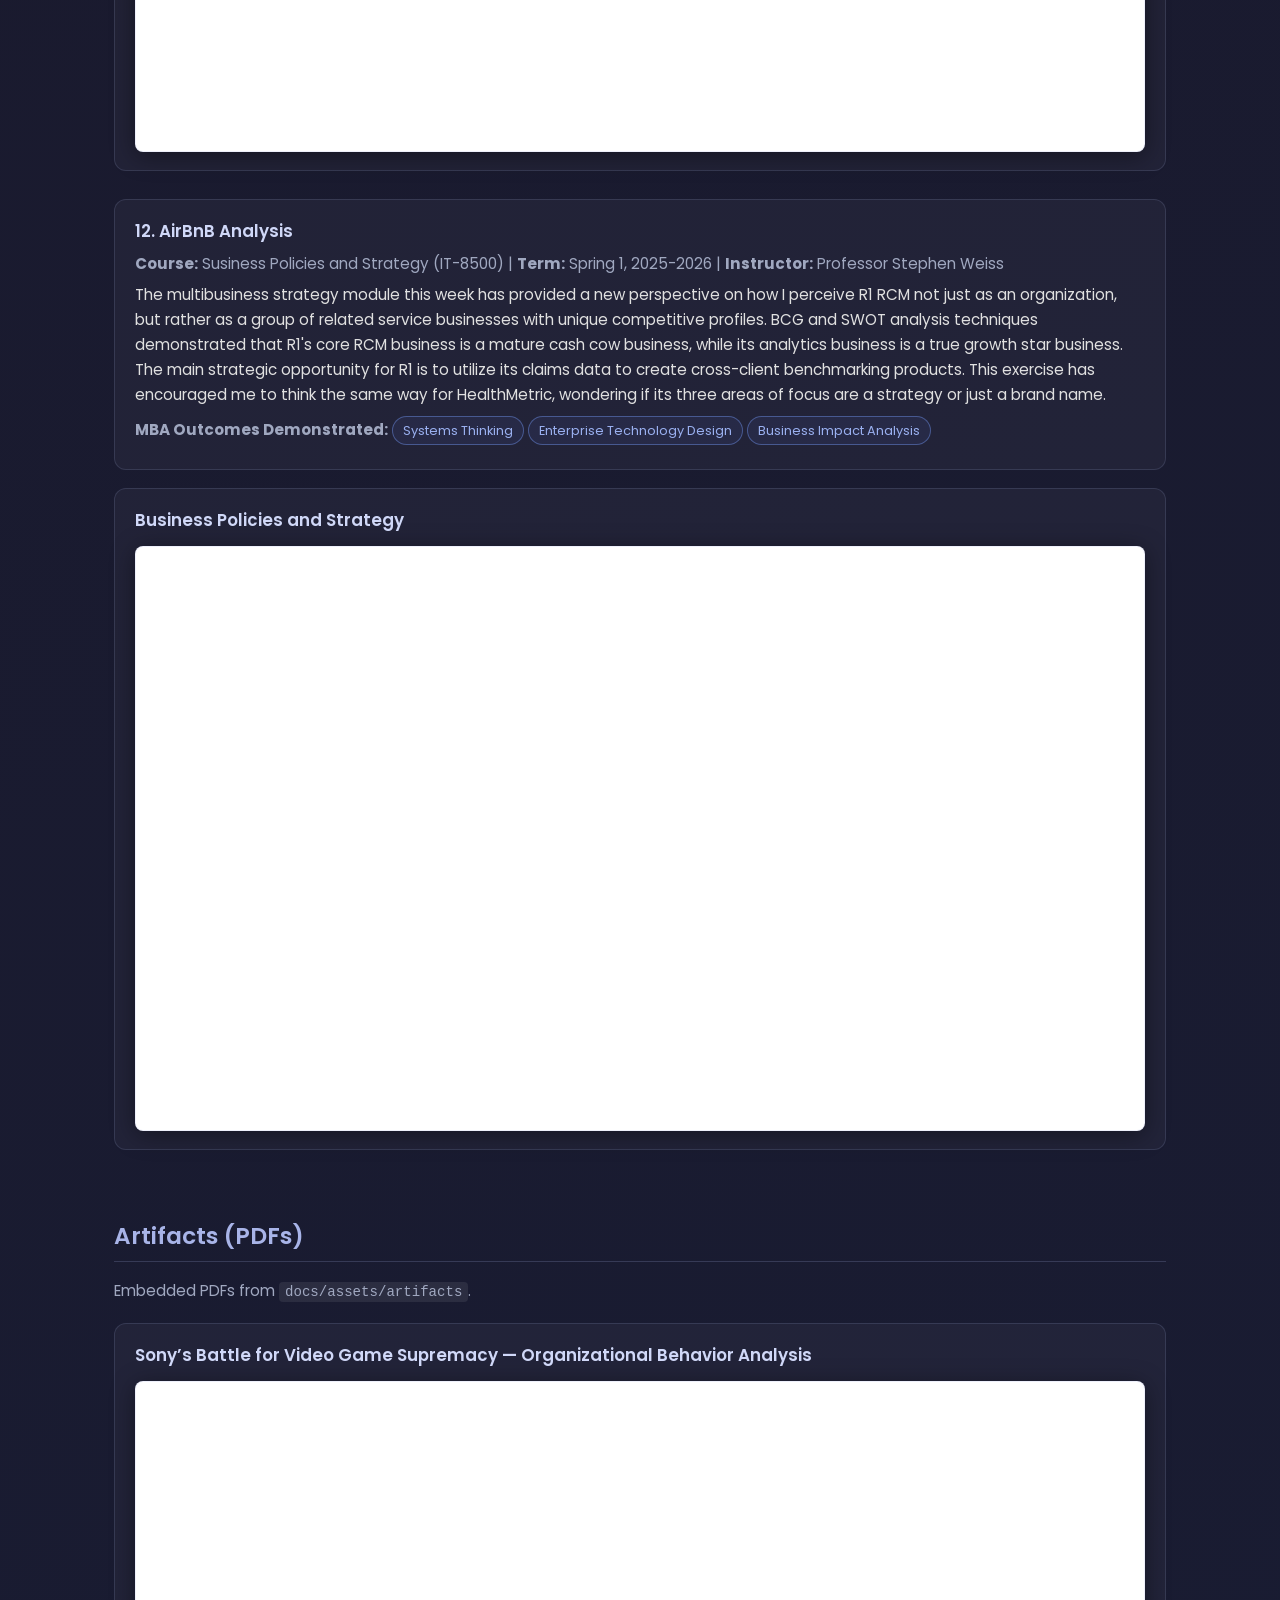
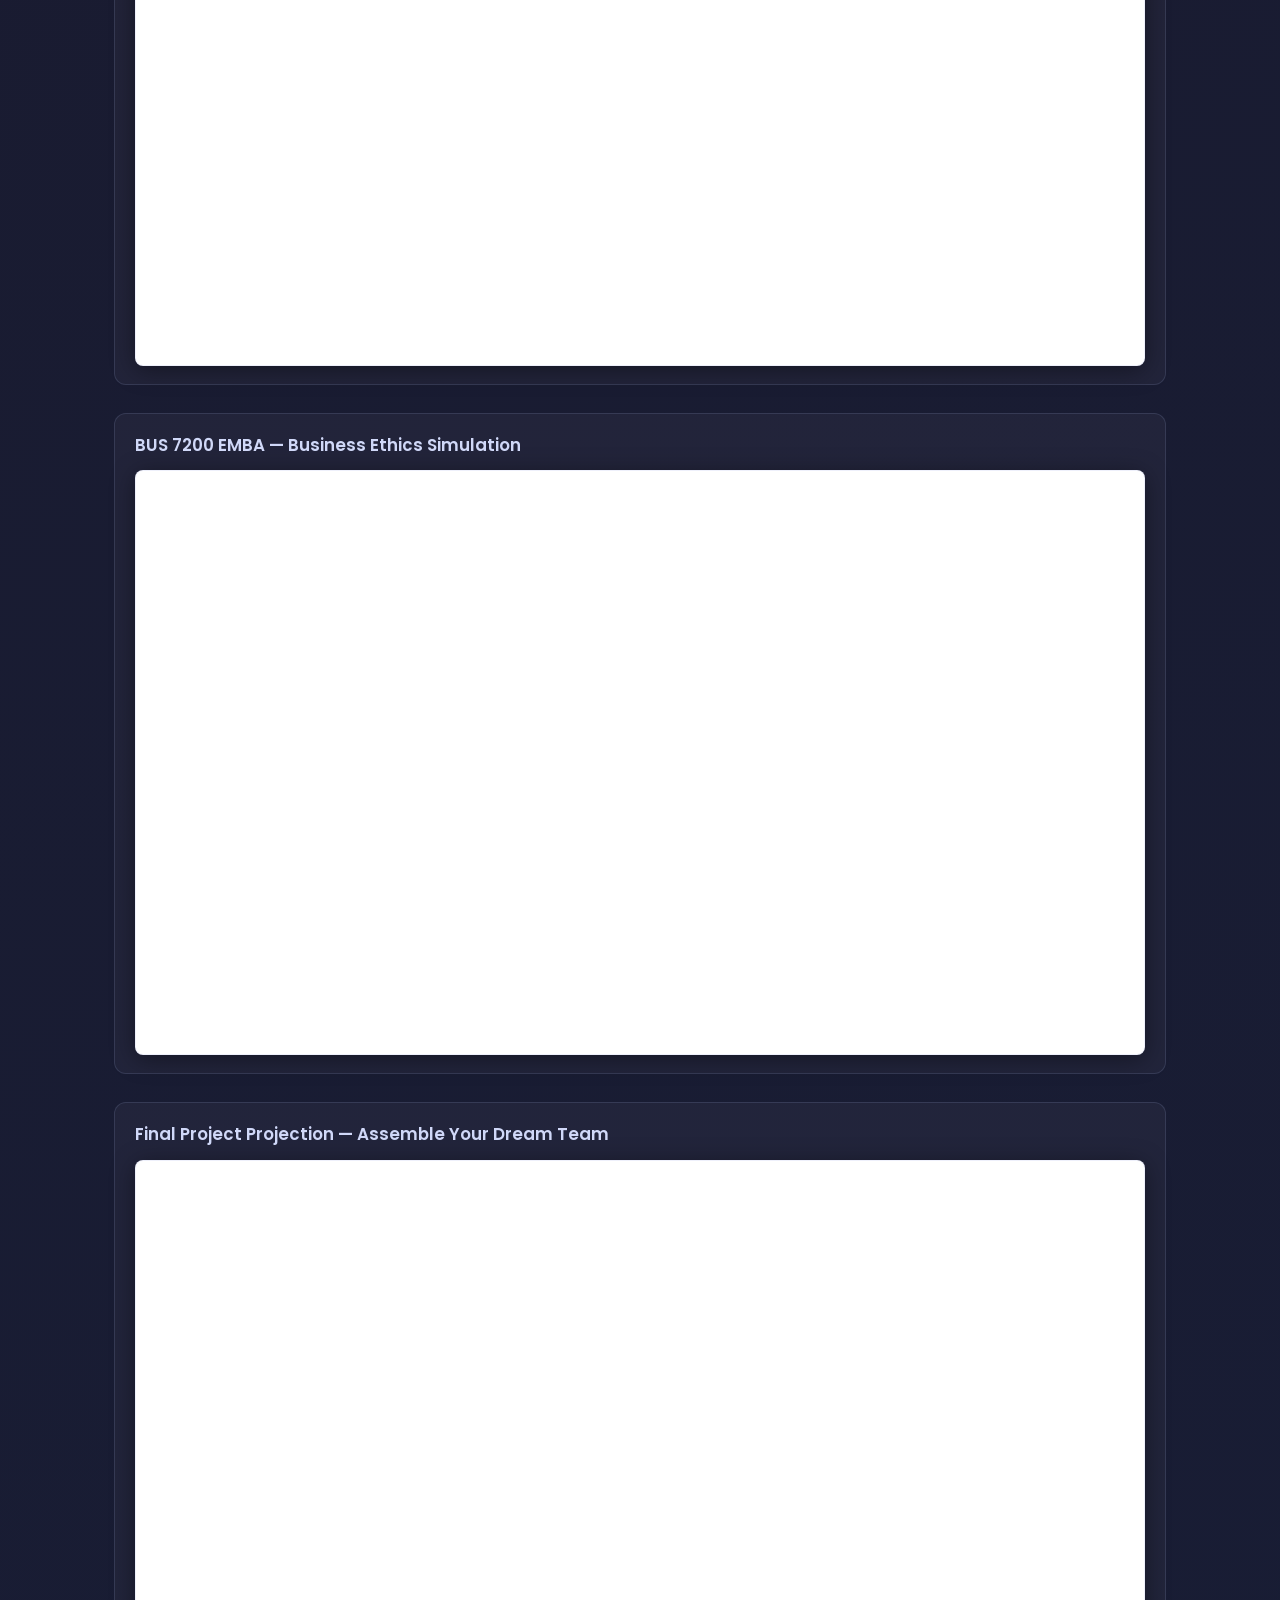
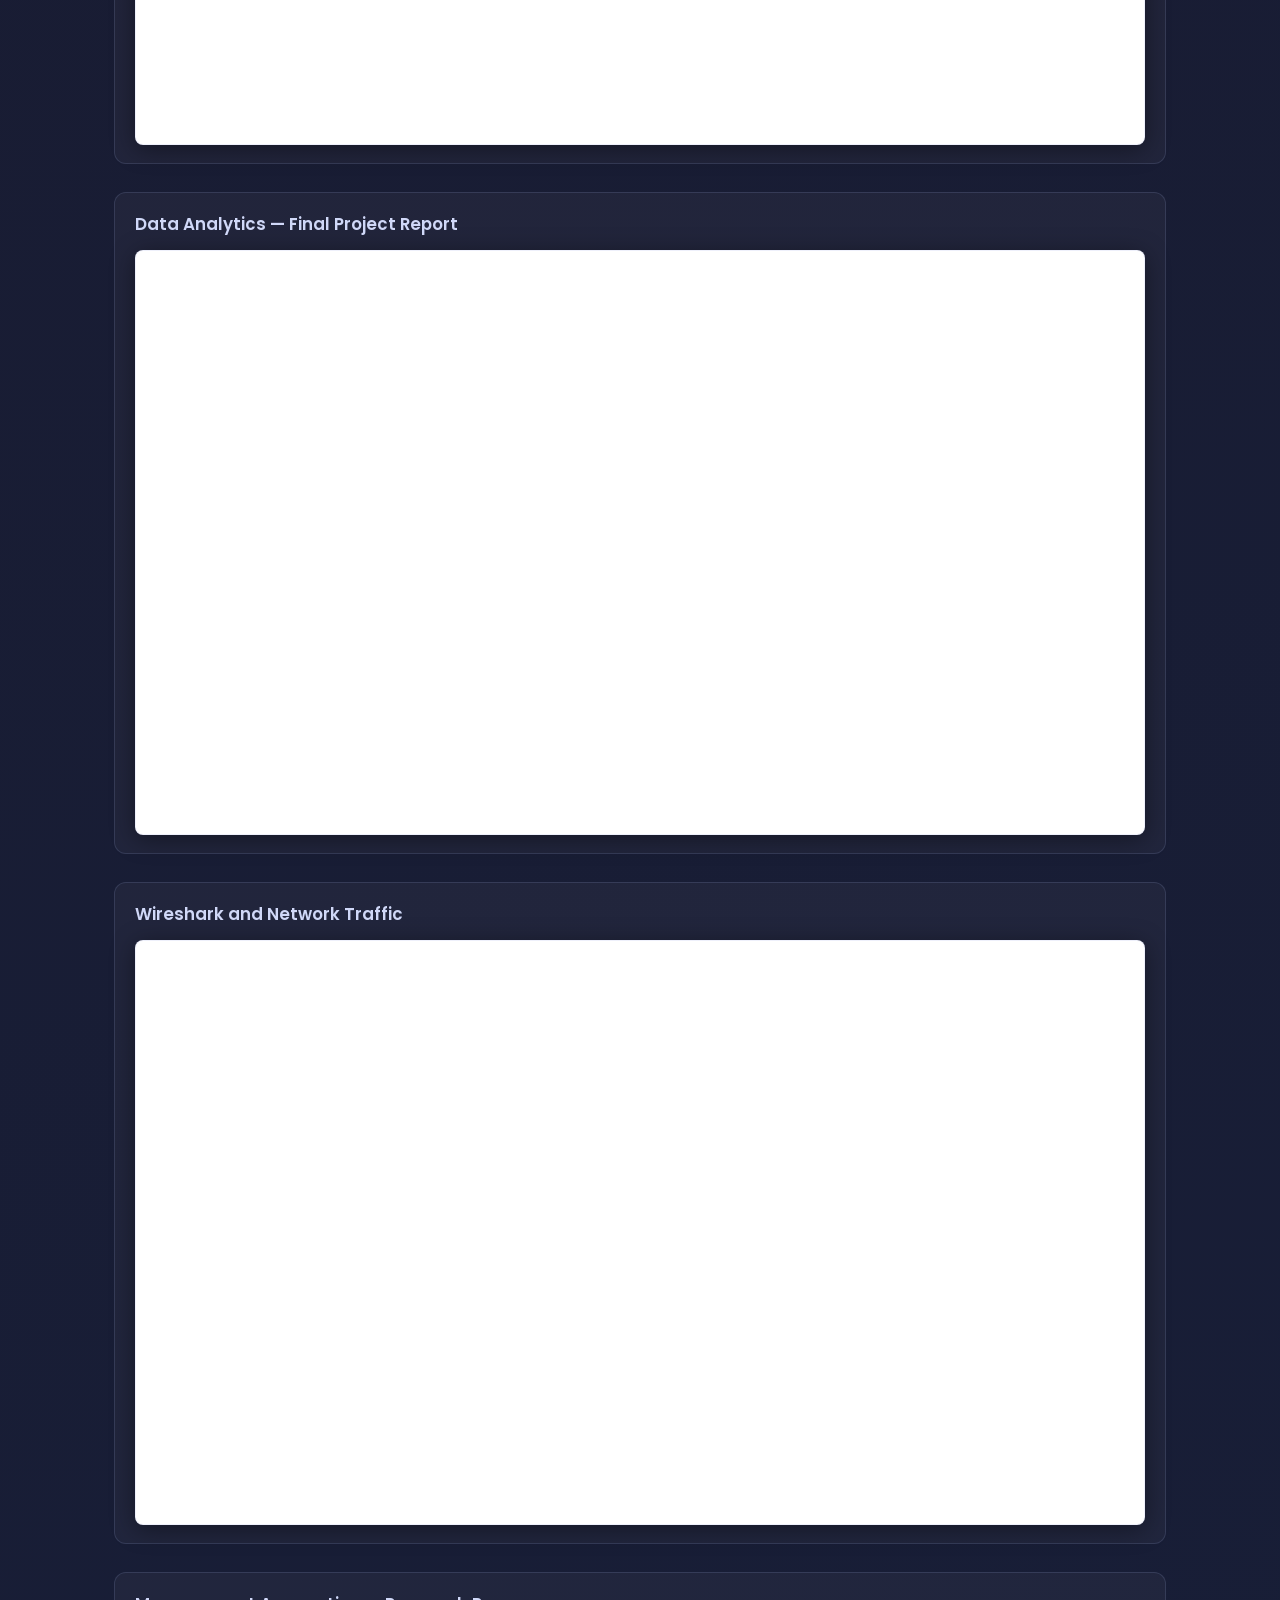
==== commit 8fcdbcff: "Correct instructor name in AirBnB Analysis section" ====
--- a/index.html
+++ b/index.html
@@ -263,7 +263,7 @@
 
     <div class="summary">
       <h3>12. AirBnB Analysis</h3>
-      <p class="muted"><b>Course:</b> Susiness Policies and Strategy (IT-8500) | <b>Term:</b> Spring 1, 2025-2026 | <b>Instructor:</b> Professor WE Weiss</p>
+      <p class="muted"><b>Course:</b> Susiness Policies and Strategy (IT-8500) | <b>Term:</b> Spring 1, 2025-2026 | <b>Instructor:</b> Professor Stephen Weiss</p>
       <p>
  The multibusiness strategy module this week has provided a new perspective on how I perceive R1 RCM not just as an organization, but rather as a group of related service businesses with unique competitive profiles. BCG and SWOT analysis techniques demonstrated 
         that R1's core RCM business is a mature cash cow business, while its analytics business is a true growth star business. The main strategic opportunity for R1 is to utilize its claims data to create cross-client benchmarking products. This exercise has 
